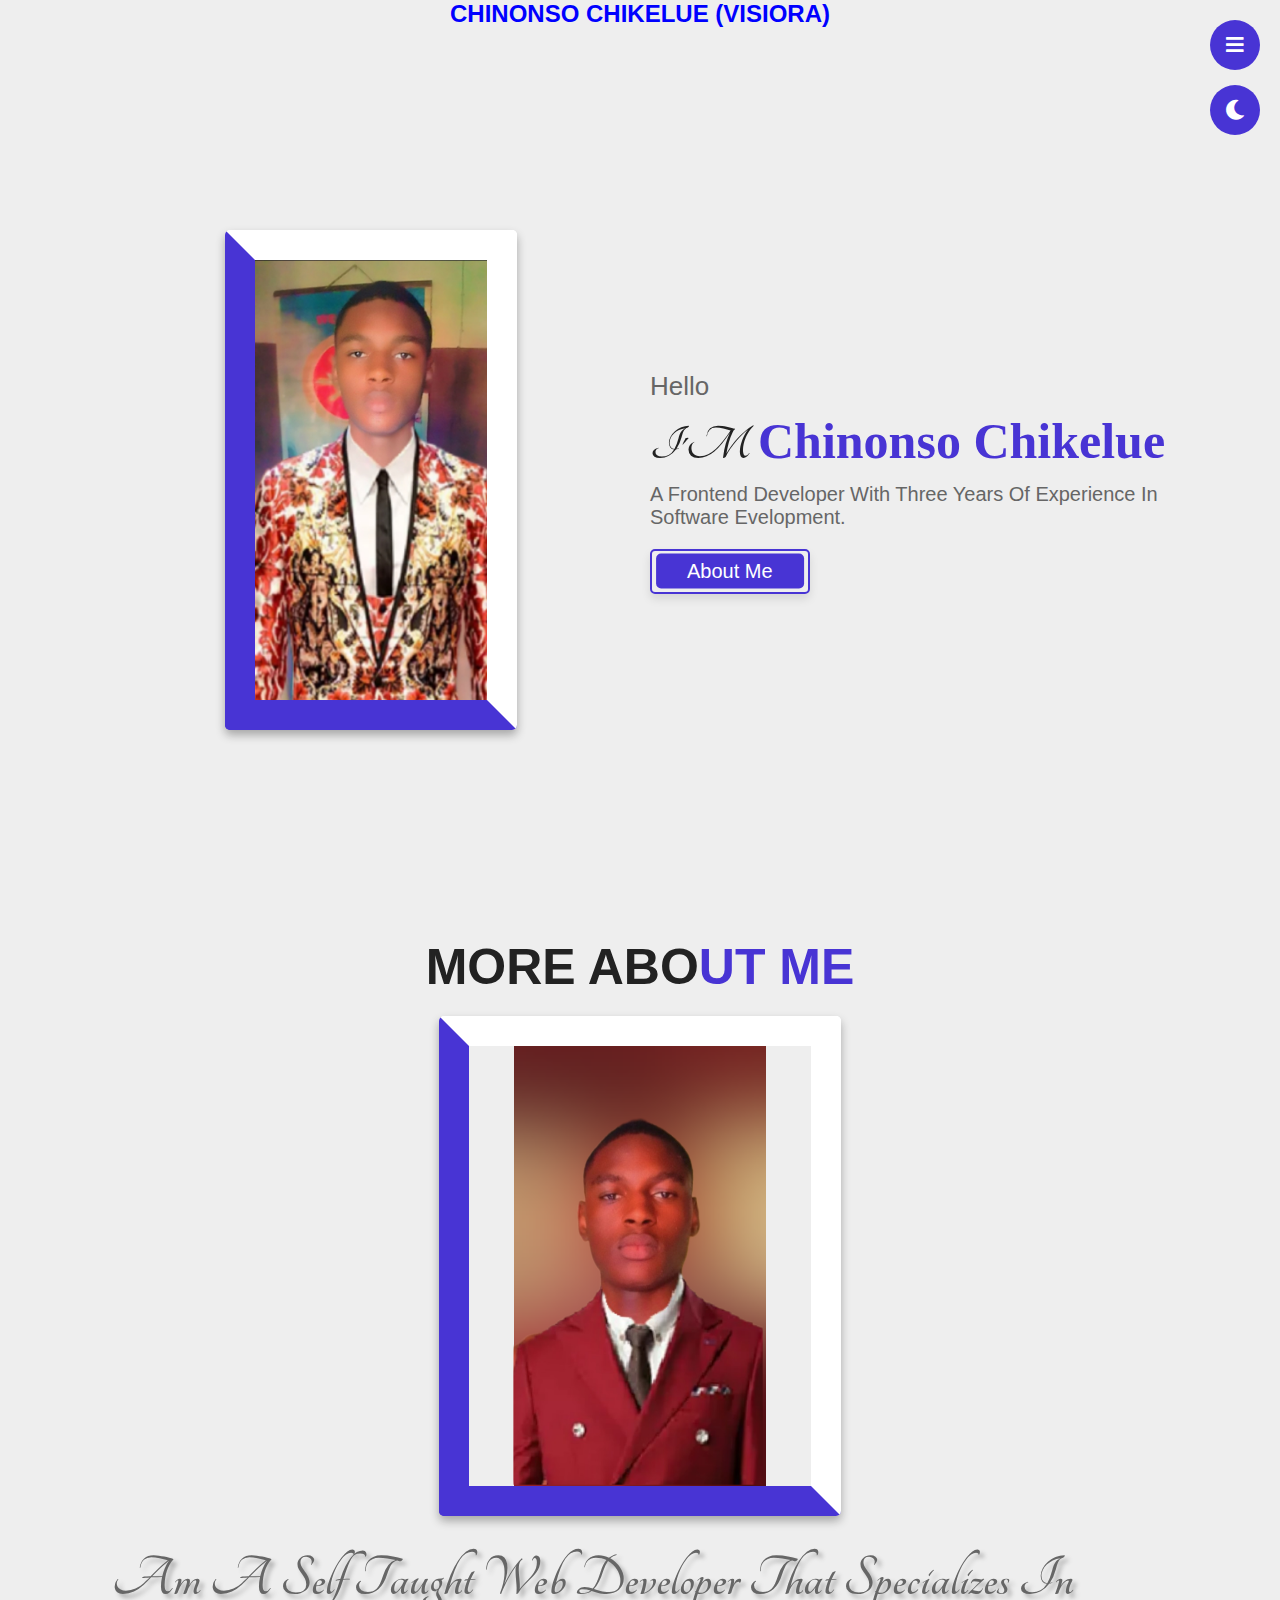
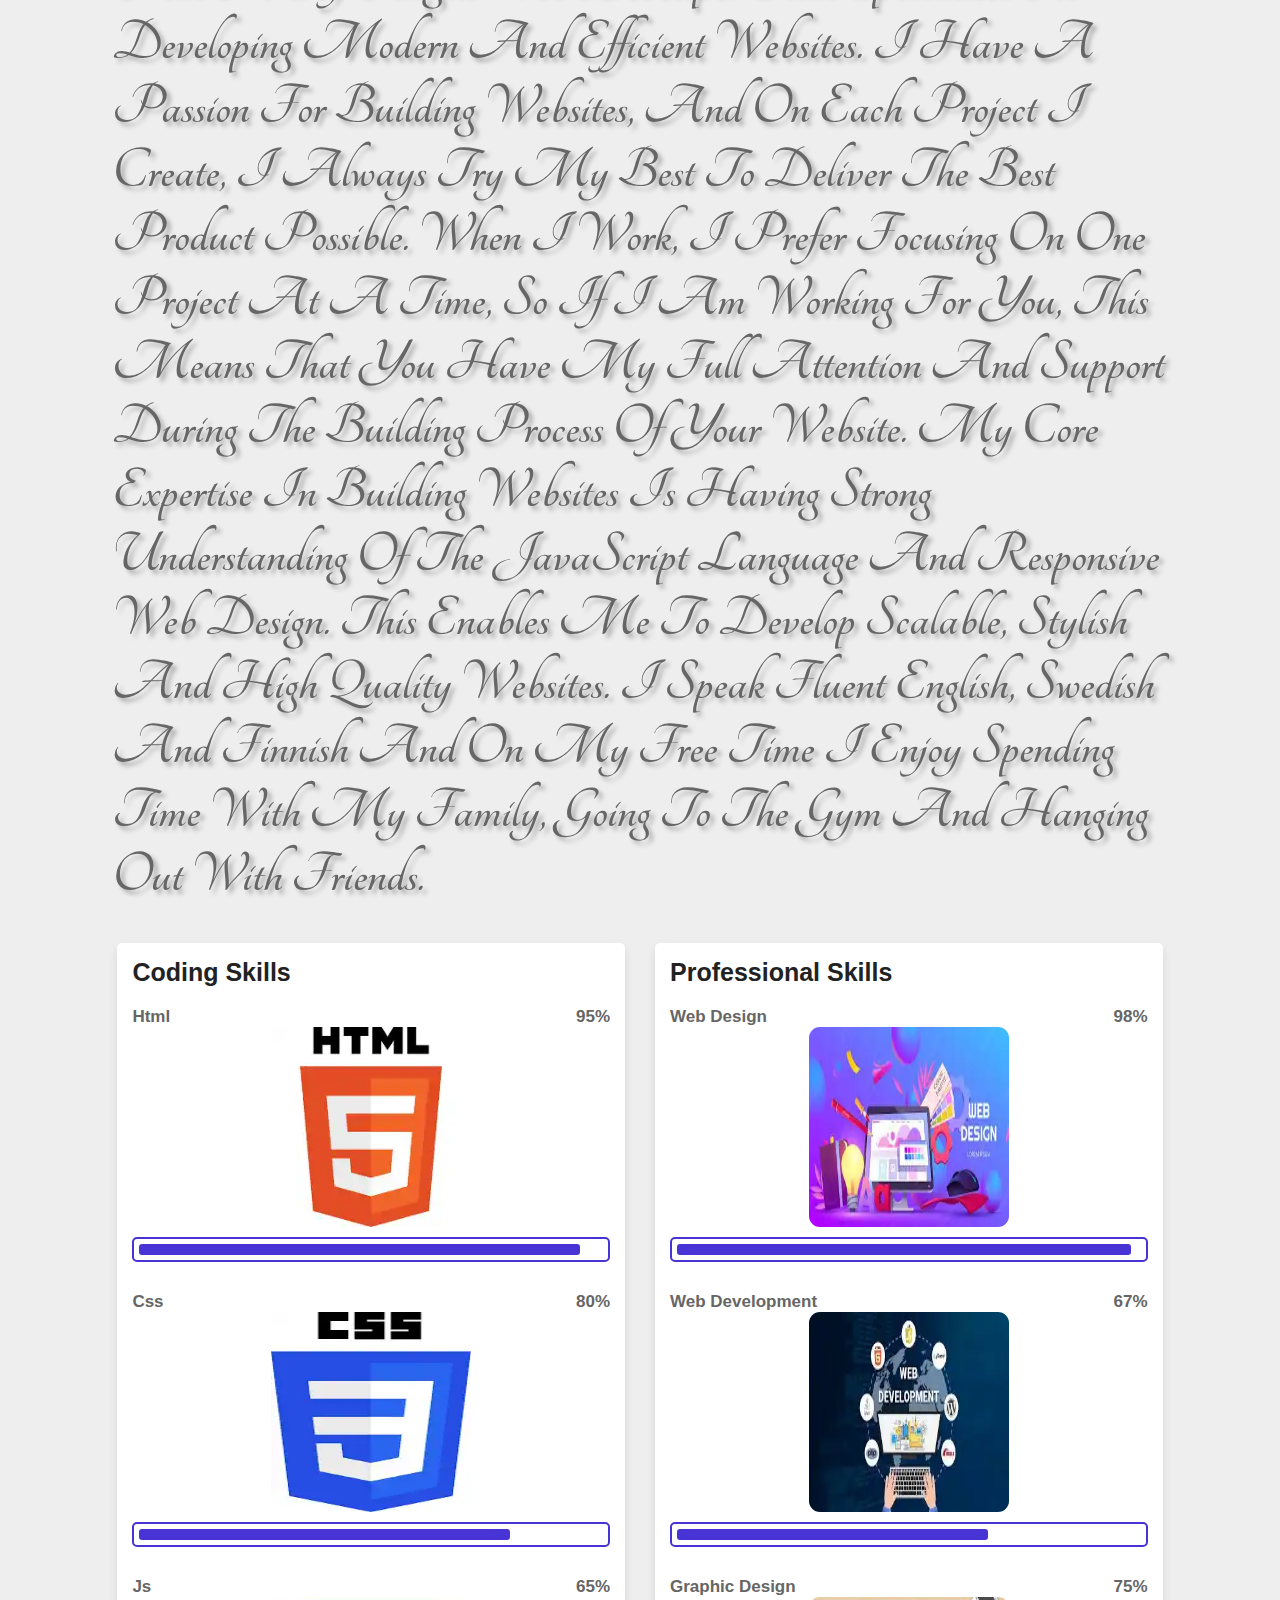
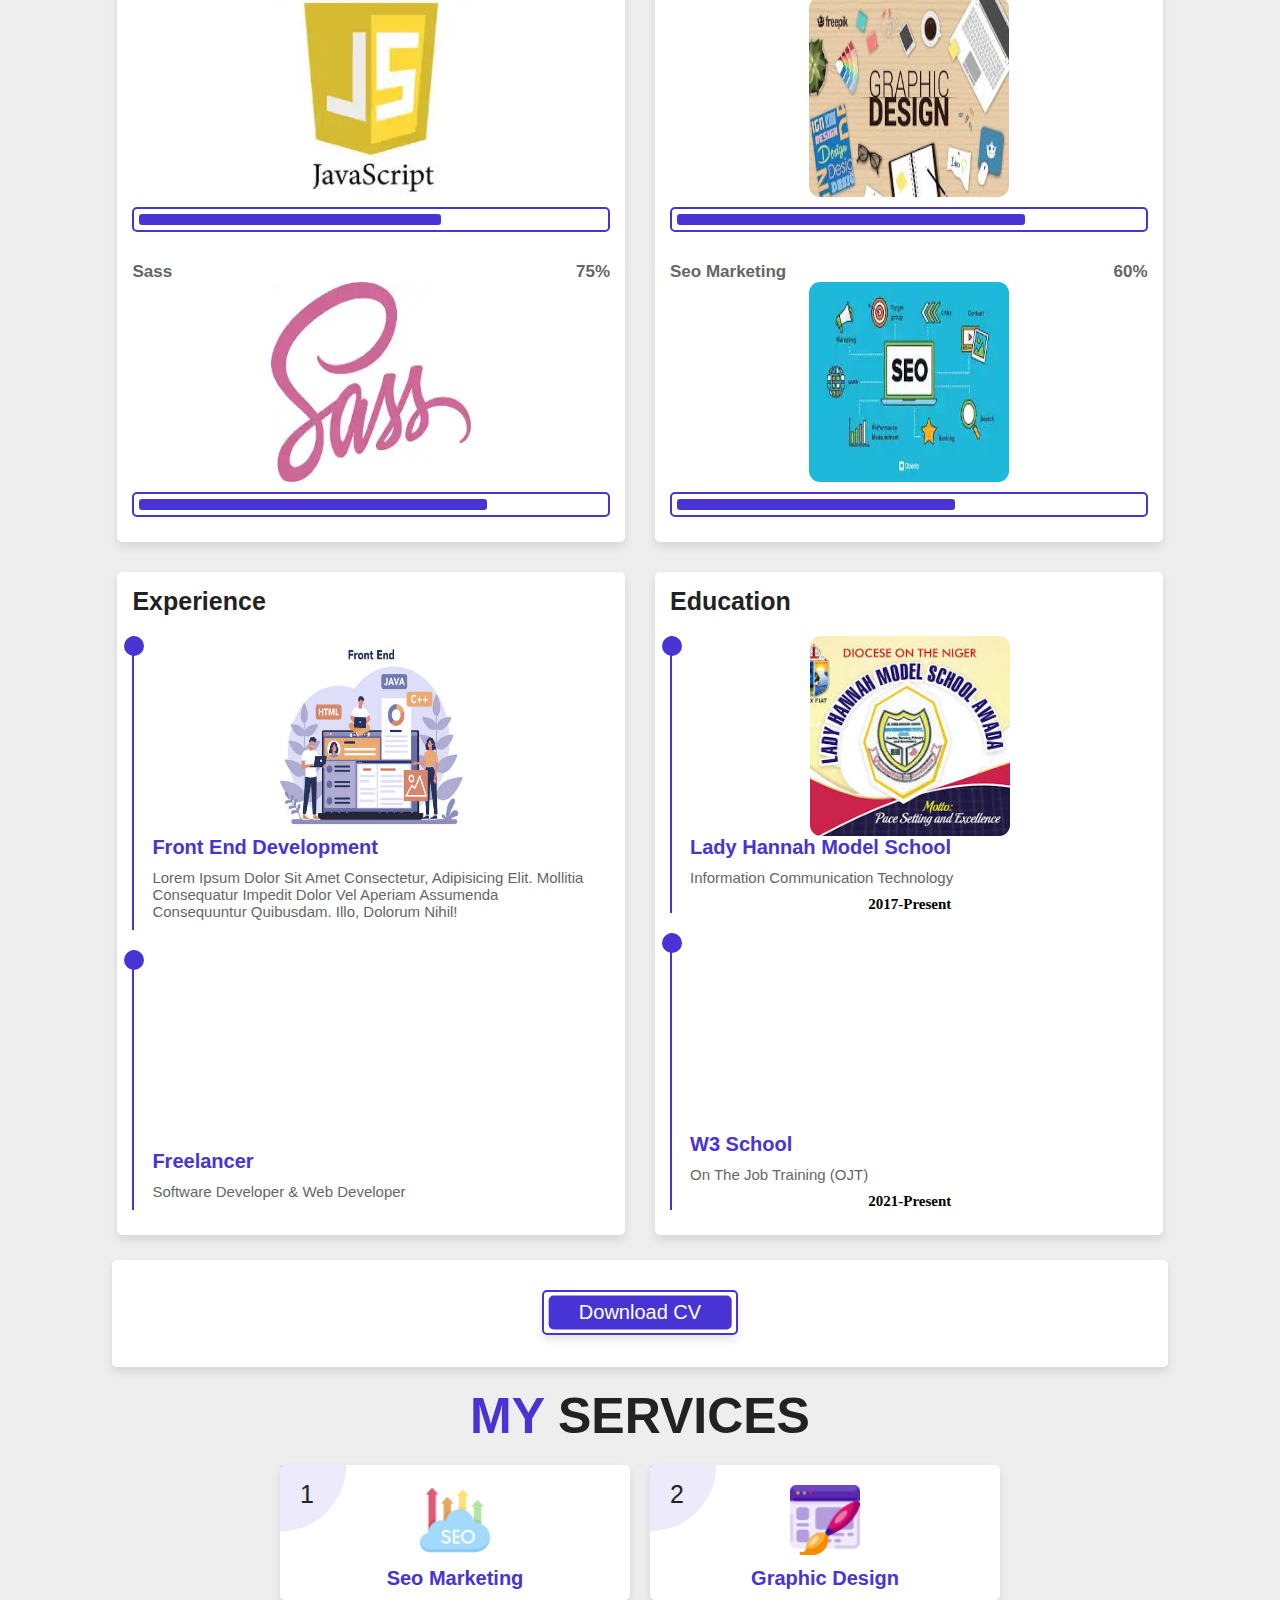
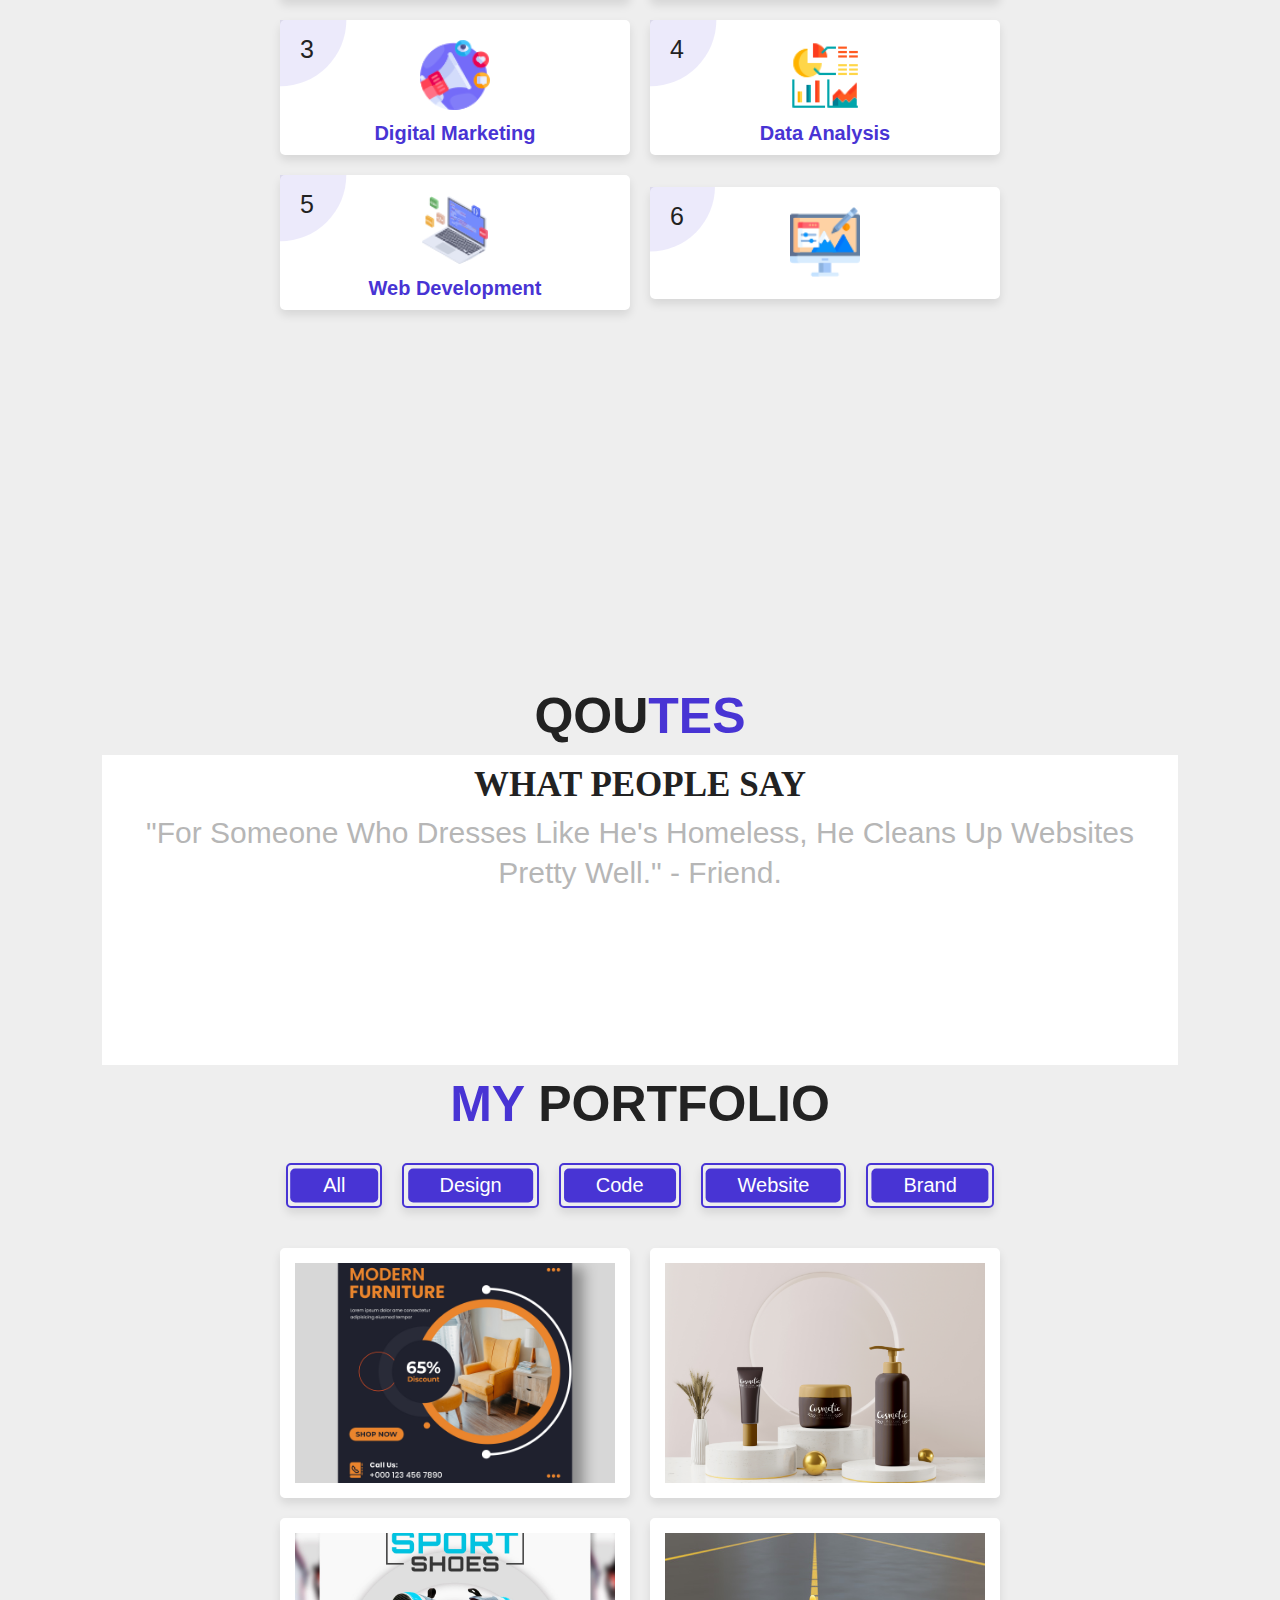
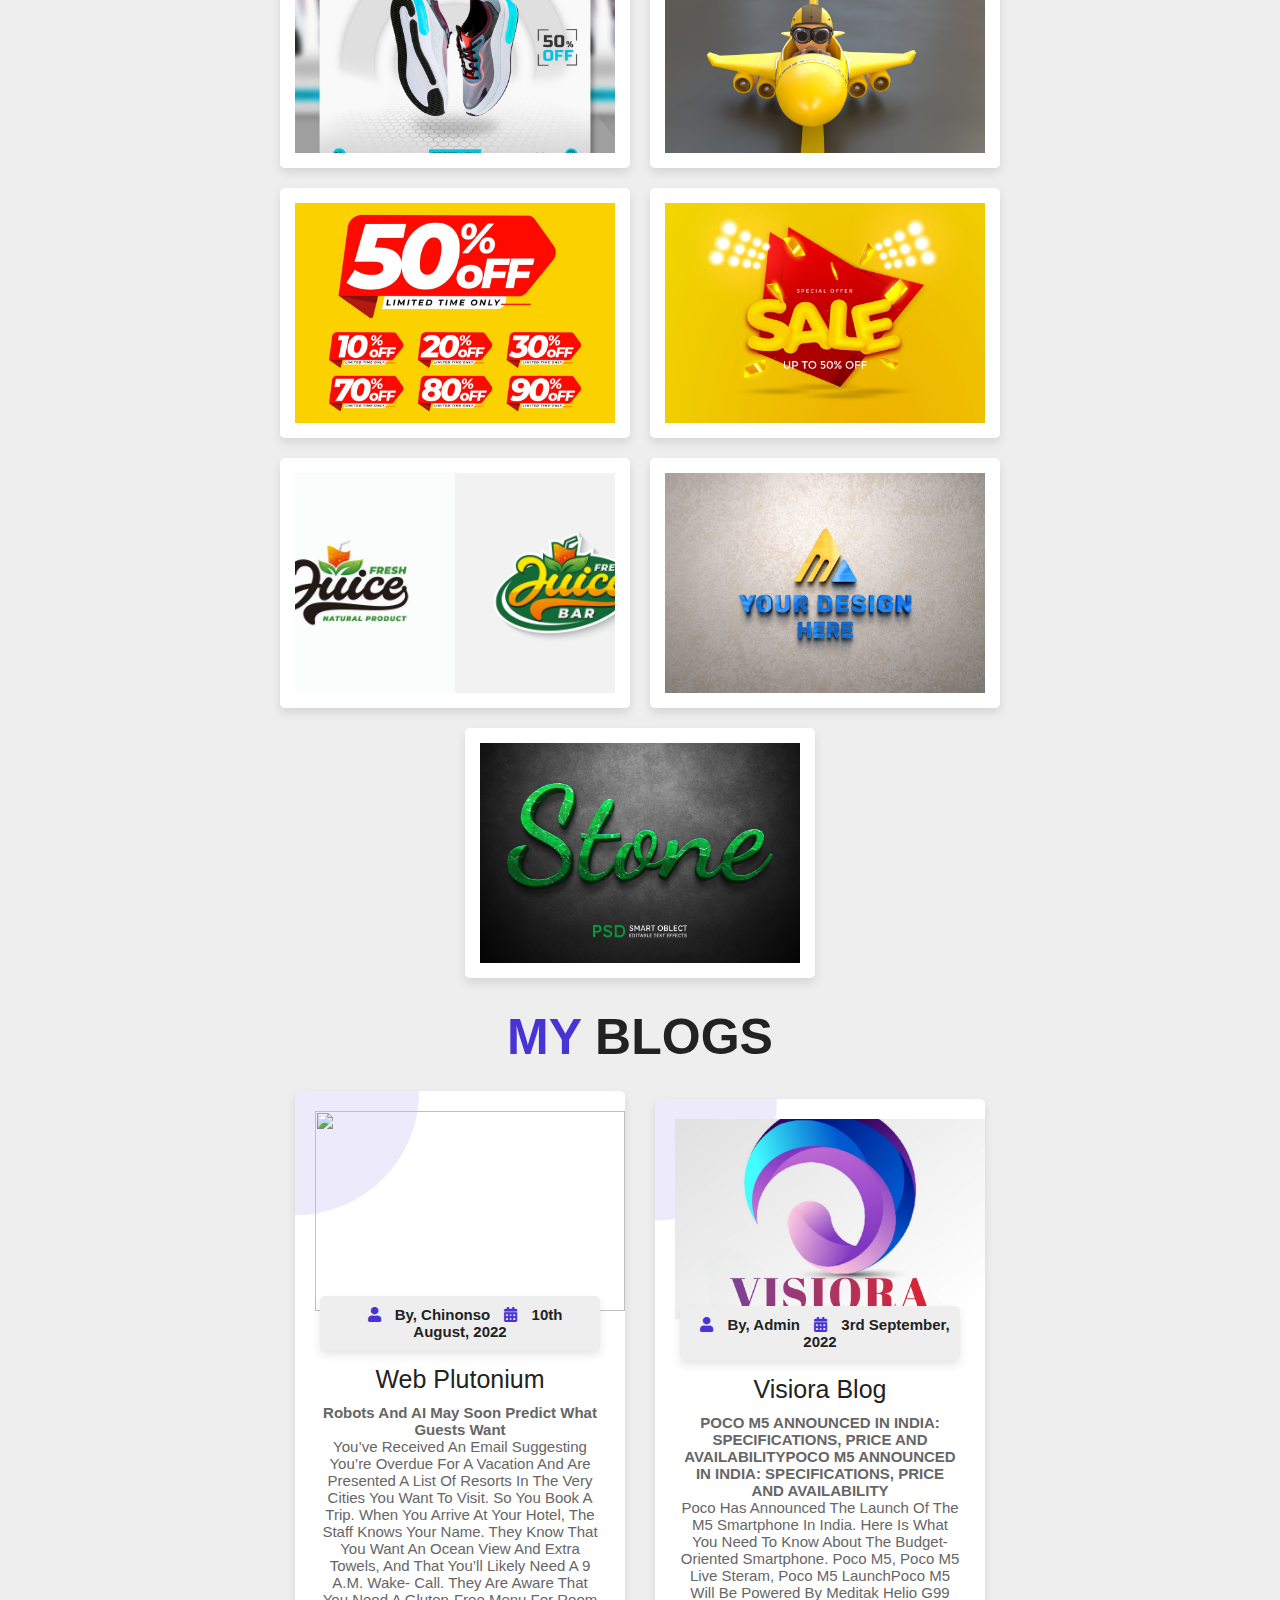
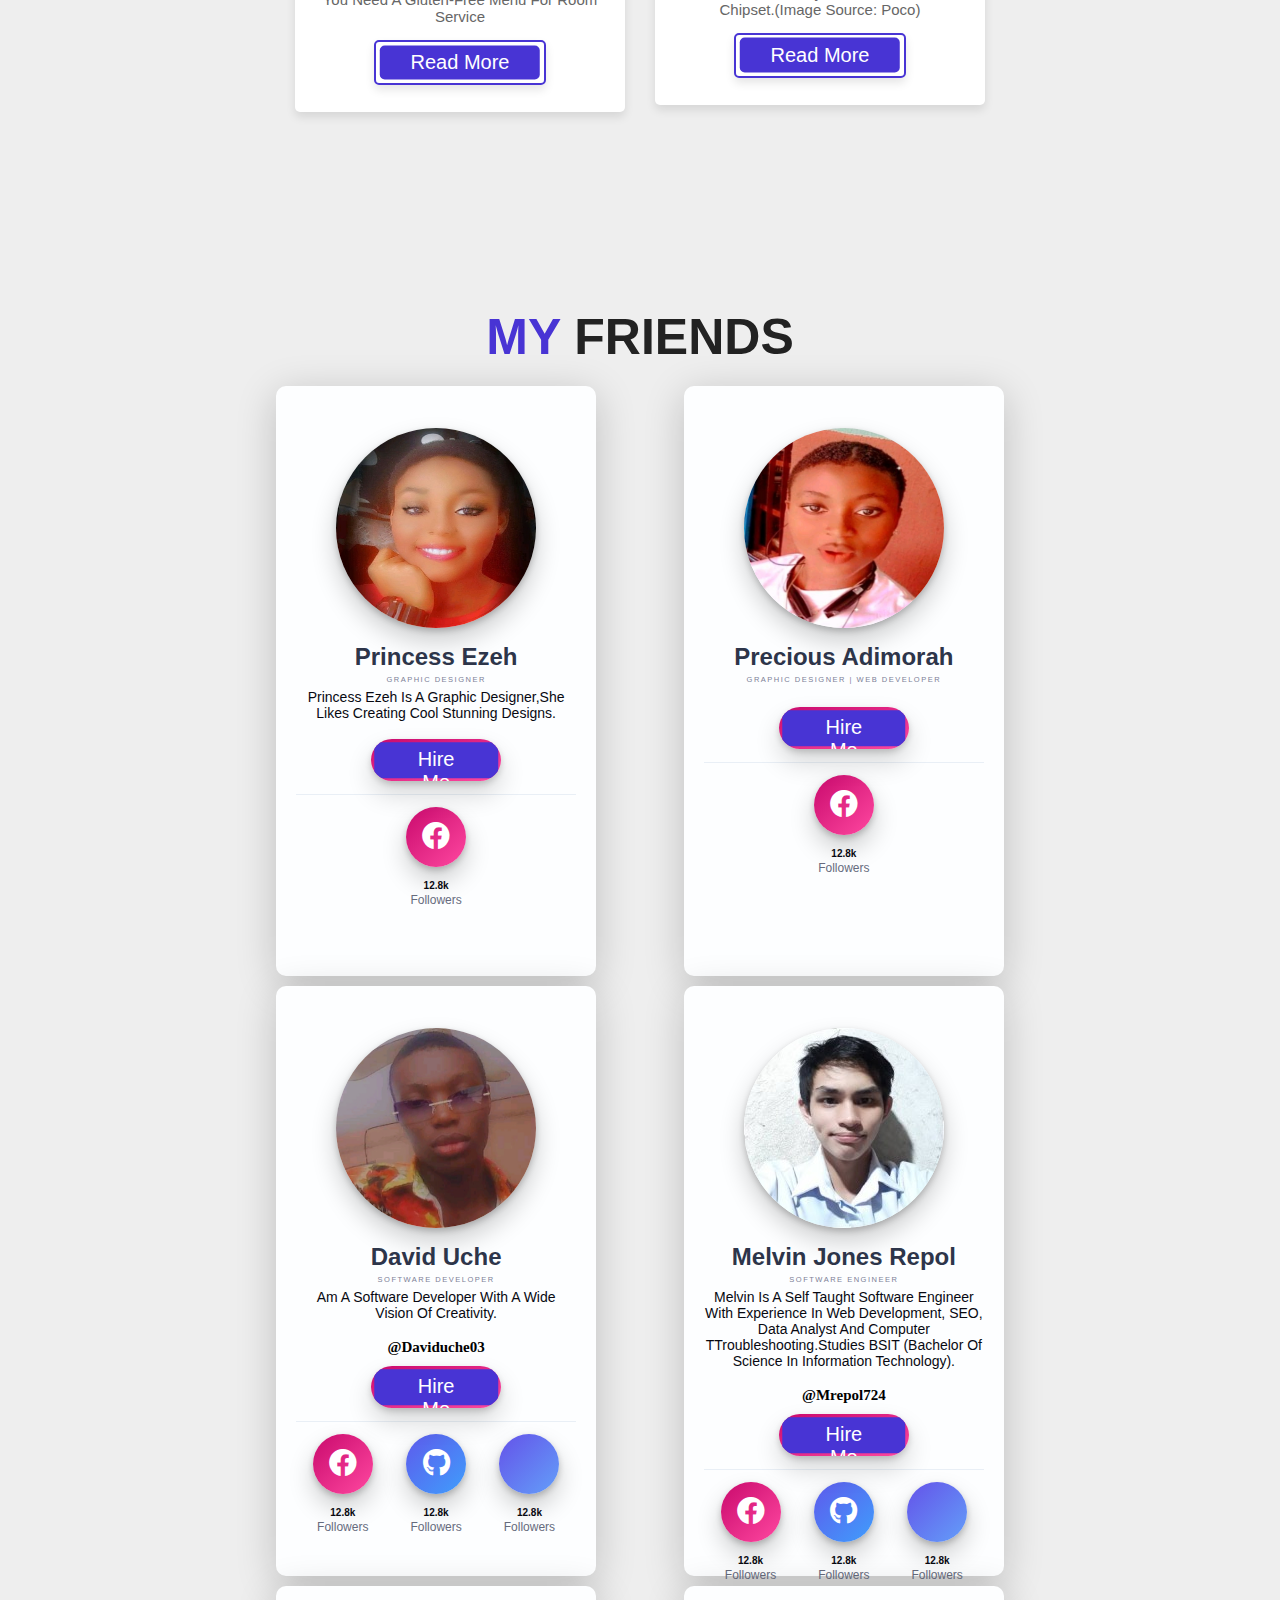
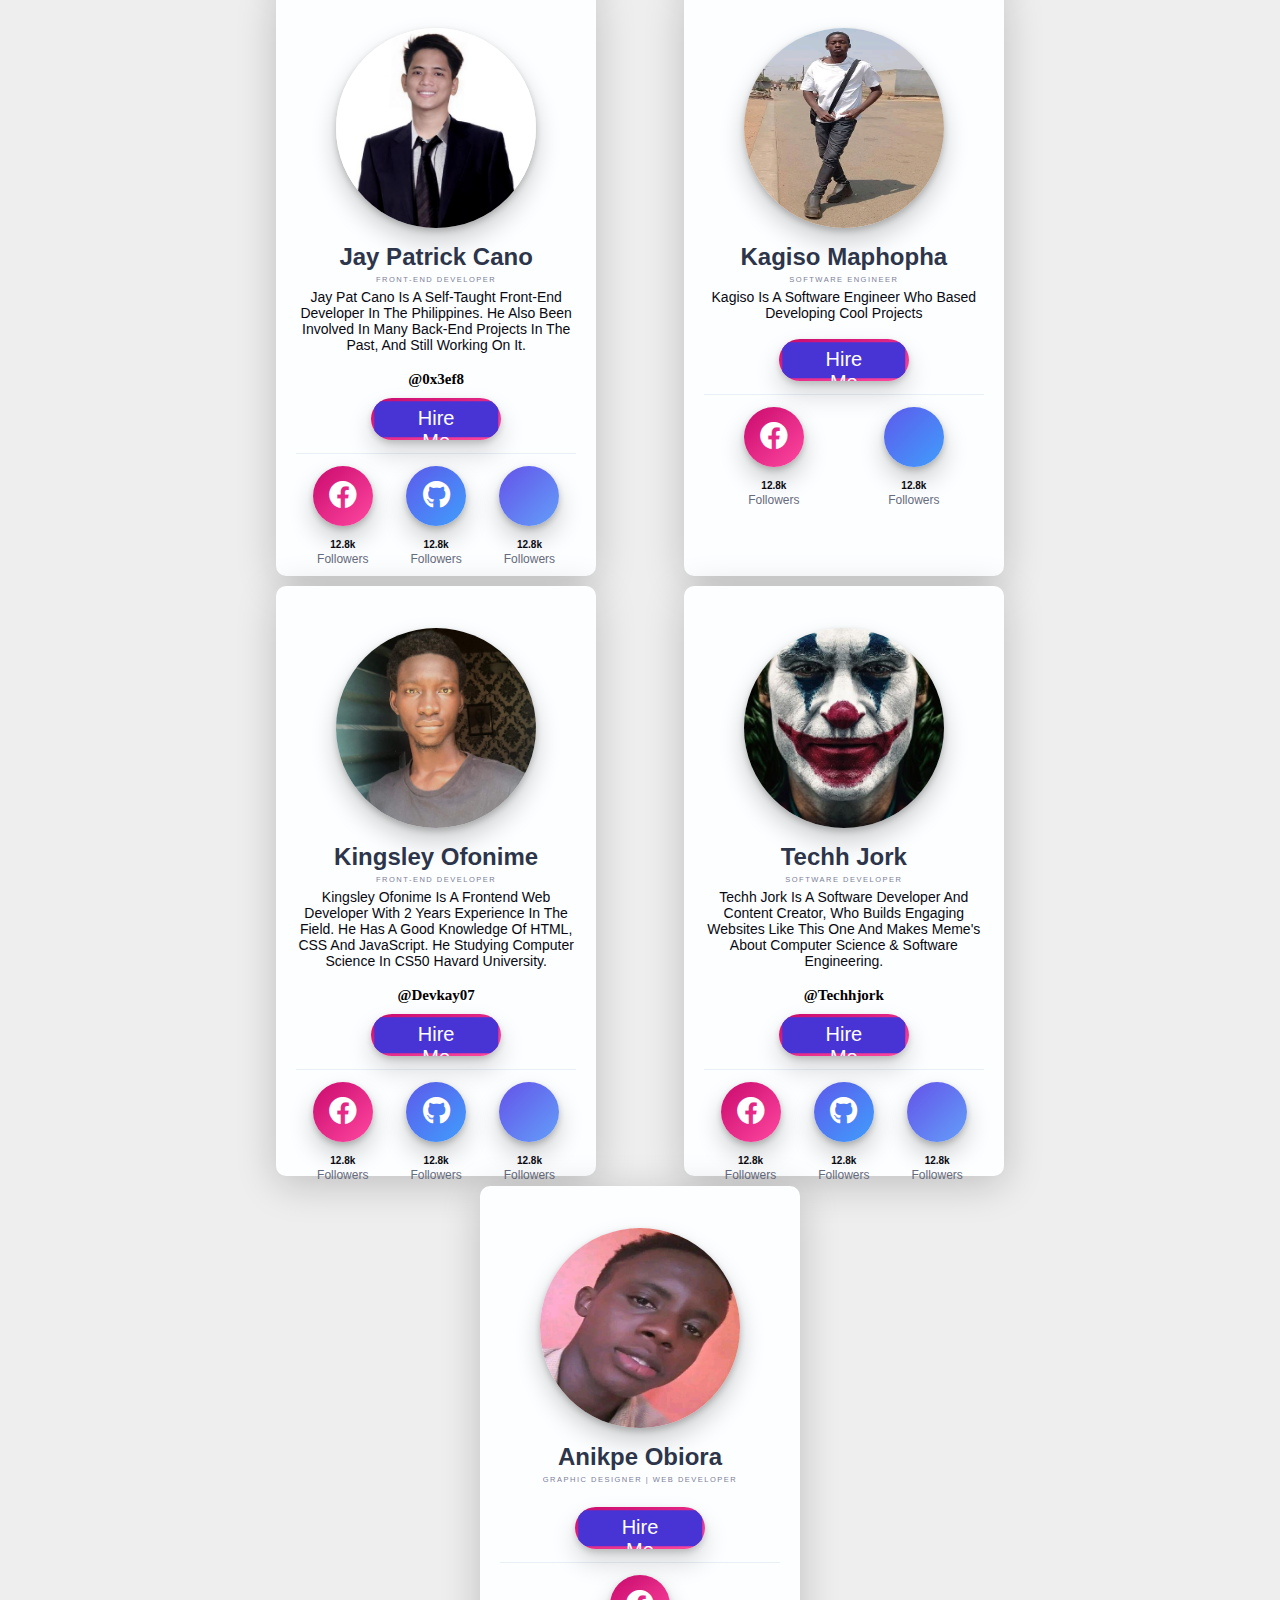
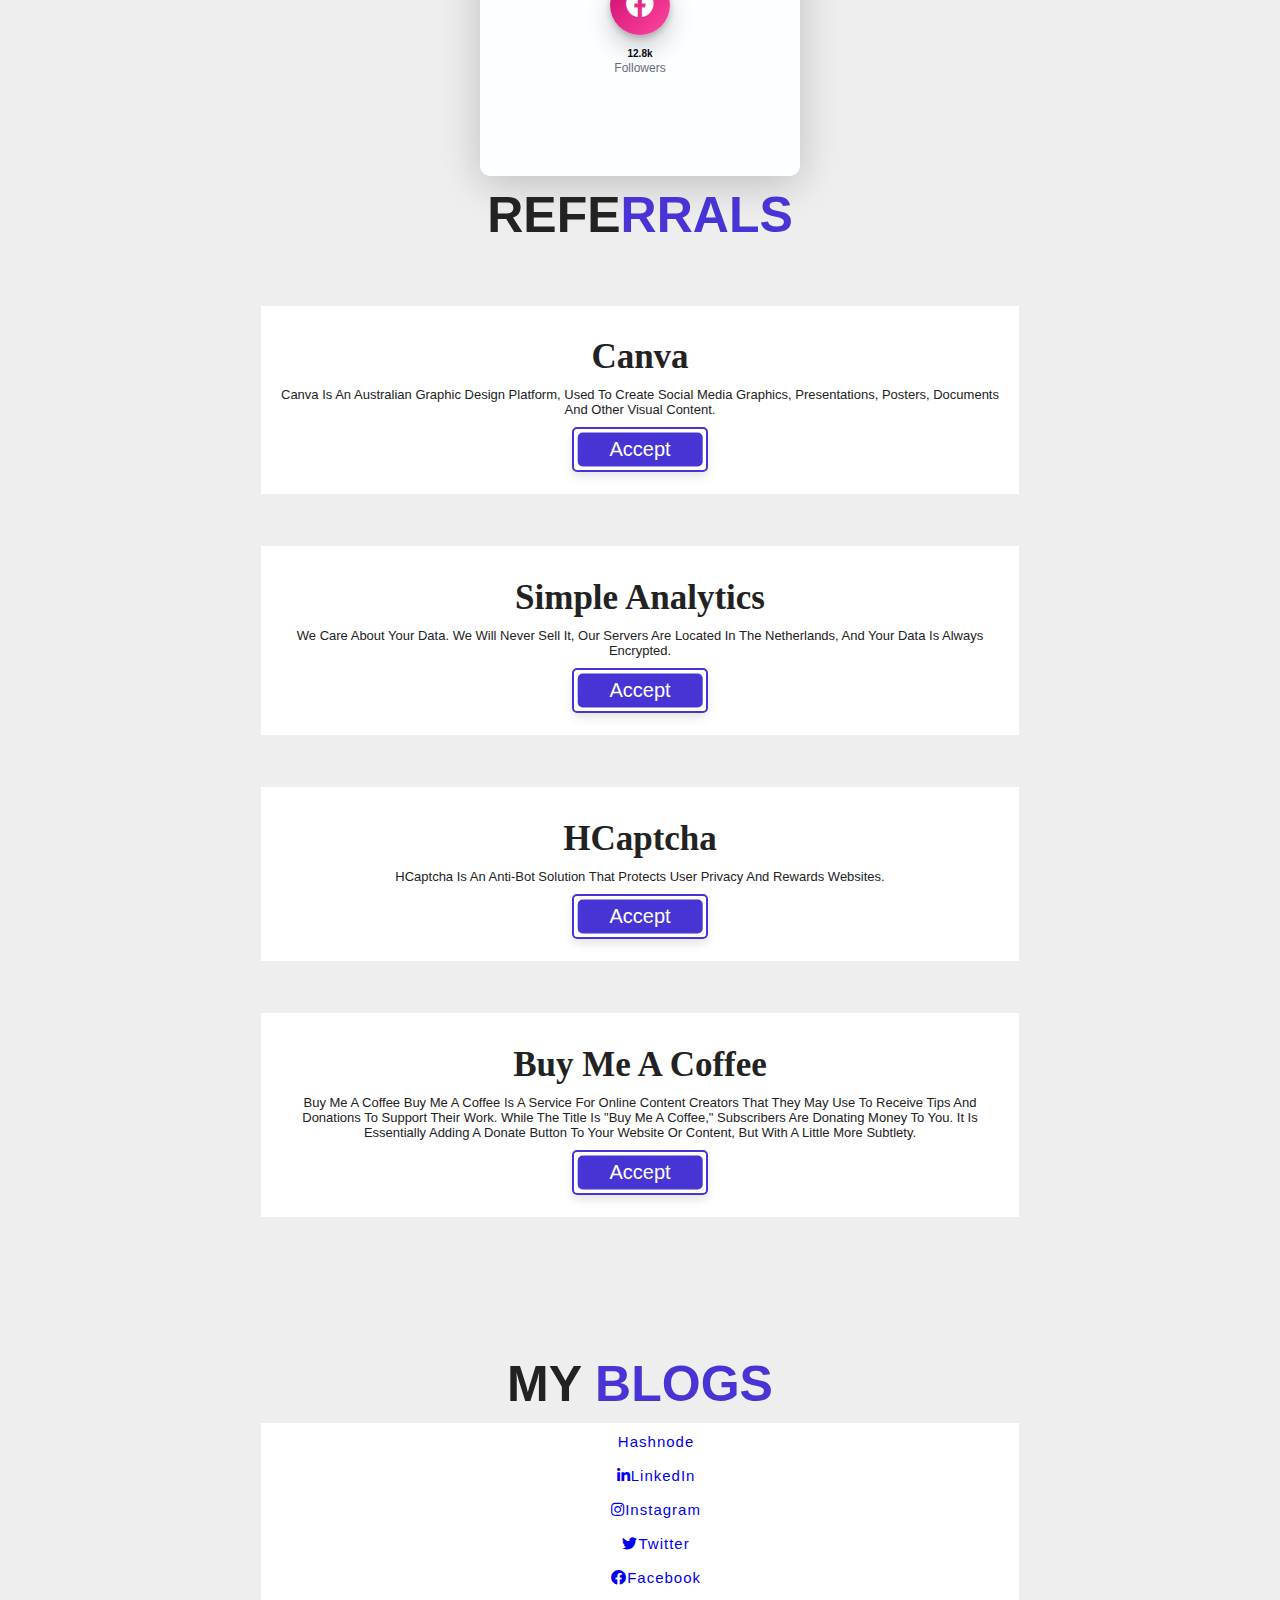
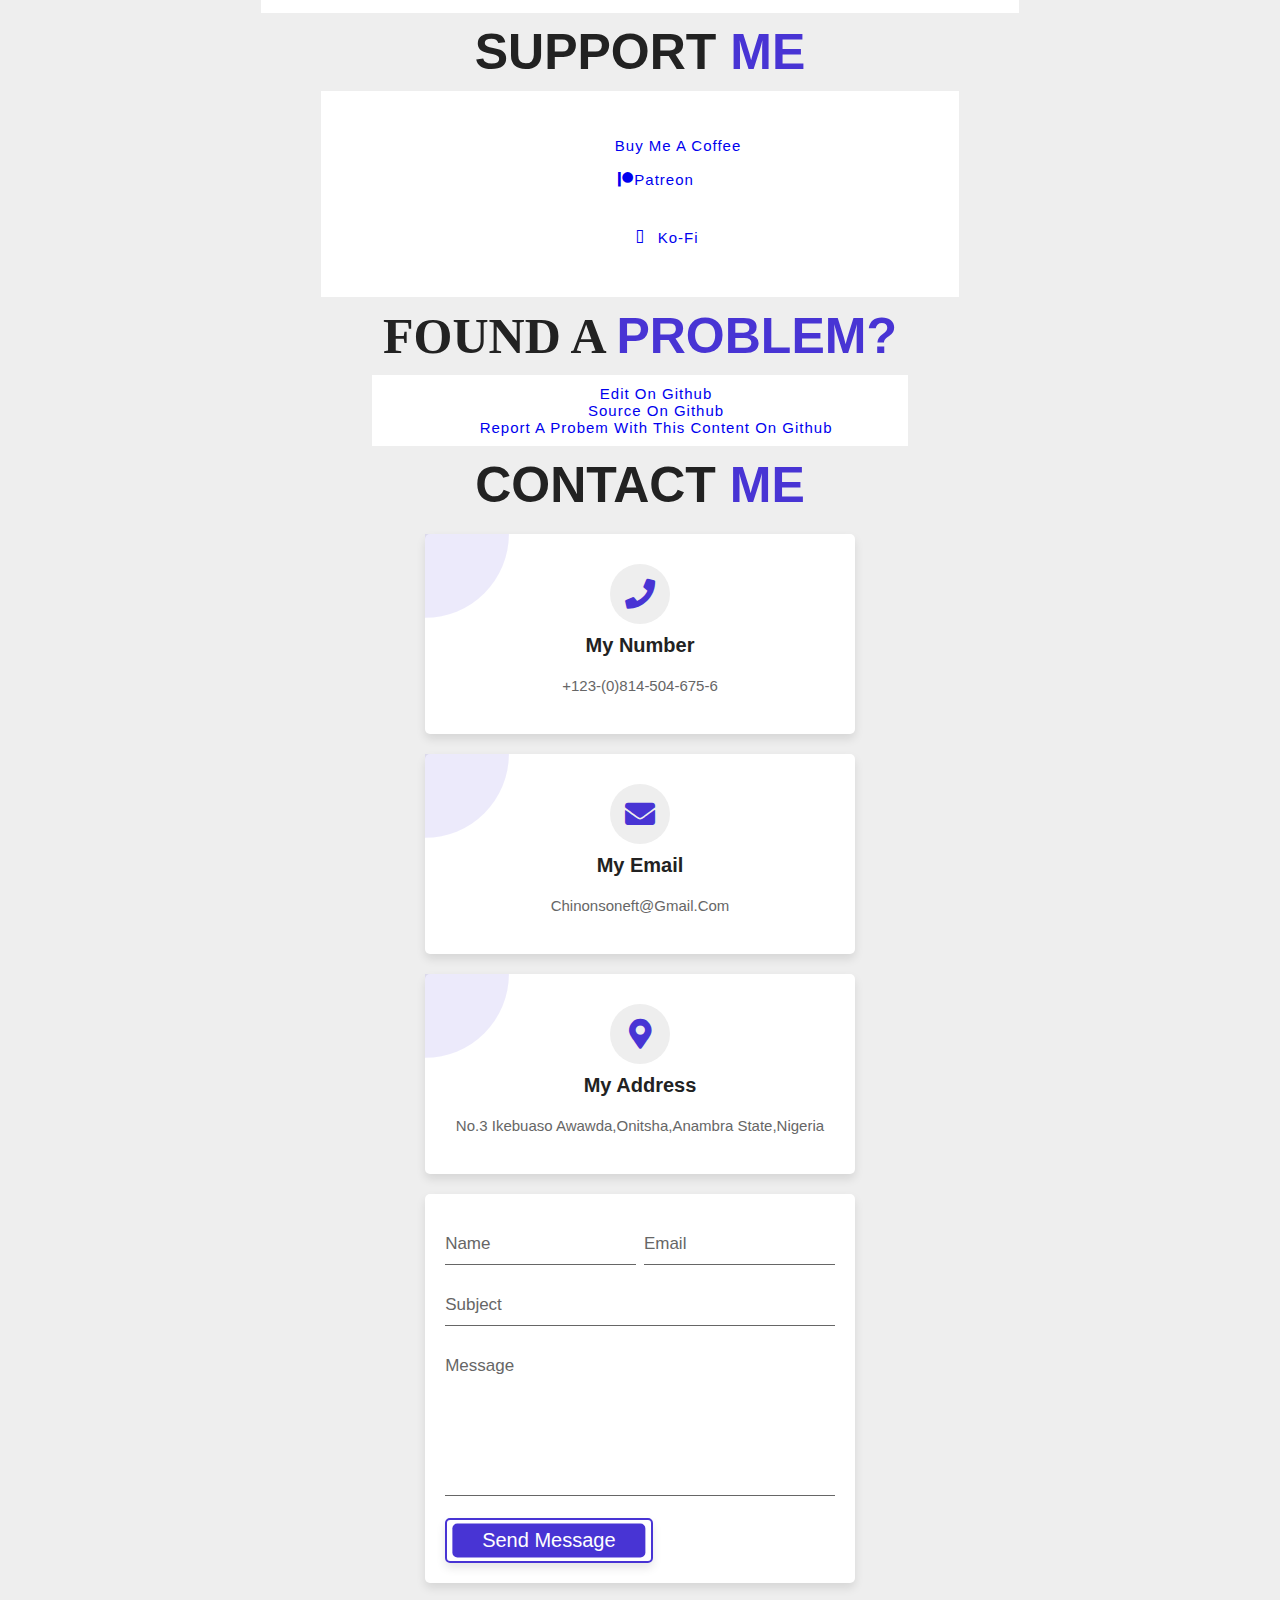
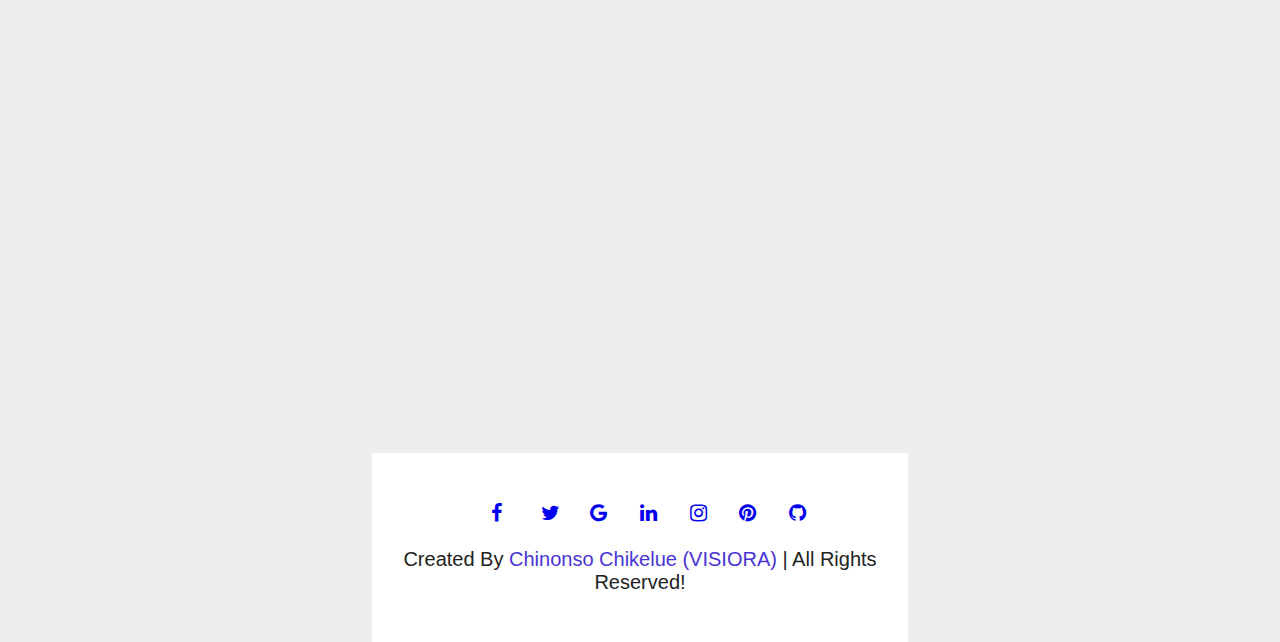
==== index.html @ 70343991 "Update index.html" ====
<!DOCTYPE html>
<html lang="en">
<head>
<meta name="google-site-verification" content="kLnzE2jEmTahtptRNmDgMeCN2xnj7hfrTkZr-gN-Vm8" />
 <link rel="icon" href="logo.jpg" type="image/x-icon">
  <meta property="og:type" content="website" />
  <meta property="og:image:alt" content="Picture of Chinonso Chikelue">
  <meta property="twitter:image:src" content="/images/main.png" />
  <meta property="twitter:title"
    content="Chinonso Chikelue" />
  <meta property="twitter:description"
    content="Welcome to my site this show case about my projects and myself. I'm a self taught programmer and I have been in the field of programming about 3 years." />
  <meta property="og:title"
    content="Chinonso Chikelue">
  <meta property="og:url" content="https://chinonso-chikelue756.github.io">
  <link rel="canonical" href="https://chinonso-chikelue756.github.io/">
  <meta content="origin" name="referrer">
  <meta name="robots" content="max-snippet:-1,max-image-preview:large,max-video-preview:-1">
  <meta property="og:site_name"
    content="Chinonso Chikelue">
  <meta property="og:description"
    content="Welcome to my site this show case about my projects and myself. I'm a self taught programmer I have been in the field of programming about 3 years.">
  <meta property="og:image" content="/images/main.png">
  <meta name="theme-color" content="#ffffff">
  <meta name="keywords" content="chinonso chikelue,prince alexander,scorpion dagger, software engineer, android dev,web dev.">
  <meta name="description"
    content="Welcome to my site this show case about my projects and myself. I'm a self taught programmer and I have been in the field of programming about 3 years.">
  <meta name="author" content="Chinonso Chikelue">

  <meta name="twitter:site" content="@ChikelueChinon1" />
  <meta name="twitter:domain" content="chinonso-chikelue756.github.io" />
  <meta name="twitter:card" content="summary_large_image">
  <link rel="manifest" href="/site.webmanifest">
 <script type="application/ld+json">
      {
      "@context": "http://www.schema.org",
      "@type": "Person",
      "@id": "https://chinonso-chikelue756.github.io/#person",
      "name": "Chinonso Chikelue",
      "nationality": "Nigeria/Biafra",
      "birthPlace" : {
        "@type": "Place",
          "address": {
            "@type": "PostalAddress",
          "addressLocality": "Abube-Agu Nando",
          "addressRegion": "Eastern",
              "addressCountry": "Nigeria/Biafra"
        }
      },
      "gender": "Male",
      "Description": "Programmer",
      "jobTitle": "Software Engineer",
      "url": "https://chinonso-chikelue756.github.io",
      "image": "https://chinonso-chikelue756.github.io/chinonso-chikelue756.webp",
      "address": {
        "@type": "PostalAddress",
        "addressLocality": "Abube-Agu Nando",
        "addressRegion": "Eastern",
        "addressCountry": "Nigeria/Biafra"
      },
      "sameAs": [
        "https://twitter.com/@ChikelueChinon1",
        "https://pinterest.com/chinonsochikelue",
        "https://instagram.com/princealexander56",
        "https://www.facebook.com/Chinonso.Dev",
        "https://linkedin.com/in/chinonsochikelue",
        "https://github.com/chinonso-chikelue756",
      
        ]
      }
      </script>
  <meta name="hostname" content="chinonso-chikelue756.github.io">
  <link rel="shortcut icon" href="visiora logo.png">
  <script>(function (w, d, s, l, i) {
      w[l] = w[l] || []; w[l].push({
        'gtm.start':
          new Date().getTime(), event: 'gtm.js'
      }); var f = d.getElementsByTagName(s)[0],
        j = d.createElement(s), dl = l != 'dataLayer' ? '&l=' + l : ''; j.async = true; j.src =
          'https://www.googletagmanager.com/gtm.js?id=' + i + dl; f.parentNode.insertBefore(j, f);
    })(window, document, 'script', 'dataLayer', 'GTM-TFD9TXR');</script>
  <link rel="apple-touch-icon" href="visiora logo.png">
    <meta charset="UTF-8">
    <meta name="viewport" content="width=device-width, initial-scale=1.0">
    <title>Chinonso Chikelue</title>

    <!-- font awesome cdn link  -->
    <link rel="stylesheet" href="https://cdnjs.cloudflare.com/ajax/libs/font-awesome/5.15.3/css/all.min.css">

    <!-- custom css file link  -->
    <link rel="stylesheet" href="https://fonts.googleapis.com/css?family=Rancho&effect=3d">
    <link rel="stylesheet"
          href="https://fonts.googleapis.com/css?family=Tangerine">
    <link rel="stylesheet" href="style.css">
    <link rel="stylesheet" href="https://cdnjs.cloudflare.com/ajax/libs/font-awesome/4.7.0/css/font-awesome.min.css">
    <script src="https://kit.fontawesome.com/f4e4439d87.js" crossorigin="anonymous"></script>
  </head>
<body>
   
<!-- header section starts  -->

<header>
<div class="font-effect-3d">CHINONSO CHIKELUE (VISIORA)</div>
    <div id="menu" class="fas fa-bars"></div>

    <nav class="navbar">
        <a href="#home">home</a>
        <a href="#about">about</a>
        <a href="#services">services</a>
        <a href="#portfolio">portfolio</a>
        <a href="#blog">blog</a>
        <a href="#contact">contact</a>
    </nav>

    <div id="theme-toggler" class="fas fa-moon"></div>

</header>



<!-- home section starts  -->

<section class="home" id="home">

    <div class="image">
        <img src="images/chinonso.png" alt="Chinonso">
    </div>

    <div class="content">
        <span class="hello">hello</span>
        <h3> I'M <span>Chinonso Chikelue</span> </h3>
        <p>A Frontend Developer With Three Years Of Experience In Software Evelopment.</p>
        <a href="#more about me" class="btn">about me</a>
    </div>

</section>

<!-- home section ends -->

    <section class="about" id="about">
    <h1 class="heading"> more abo<span>ut me</span> </h1>
  

    <div class="image">
        <img src="images/chinoo.jpg" alt="Chinonso">
    </div>
    <div class="content">
    <p style="font-family: Tangerine;
        font-size: 60px;
        text-shadow: 4px 4px 4px #aaa;
        font-weight: bold;">Am A Self Taught Web Developer That Specializes In Developing Modern And Efficient Websites. I Have A Passion For Building Websites, And On Each Project I Create, I Always Try My Best To Deliver The Best Product Possible. When I Work, I Prefer Focusing On One Project At A Time, So If I Am Working For You, This Means That You Have My Full Attention And Support During The Building Process Of Your Website. My Core Expertise In Building Websites Is Having Strong Understanding Of The JavaScript Language And Responsive Web Design. This Enables Me To Develop Scalable, Stylish And High Quality Websites. I Speak Fluent English, Swedish And Finnish And On My Free Time I Enjoy Spending Time With My Family, Going To The Gym And Hanging Out With Friends.</p>
</div>
    <div class="row">

        <div class="box">
            <h3 class="title">coding skills</h3>
            <div class="progress">
                <h3> html <span>95%</span> </h3>
                          <img
            src="images/html.jpg"
            alt=""
            loading="lazy"
            class="icon icon-card"
          />
 
                <div class="bar"><span></span></div>
            </div>
            <div class="progress">
                <h3> css <span>80%</span> </h3>
                          <img
            src="images/css.jpg"
            alt=""
            loading="lazy"
            class="icon icon-card"
          />
          <div class="bar"><span></span></div>
            </div>
            <div class="progress">
                <h3> js <span>65%</span> </h3>
                    <img
            src="images/js.jpg"
            alt=""
            loading="lazy"
            class="icon icon-card"
          />
                <div class="bar"><span></span></div>
            </div>
            <div class="progress">
                <h3> sass <span>75%</span> </h3>
                    <img
            src="images/sass.jpg"
            alt=""
            loading="lazy"
            class="icon icon-card"
          />
                <div class="bar"><span></span></div>
            </div>
        </div>

        <div class="box">
            <h3 class="title">professional skills</h3>
            <div class="progress">
                <h3> web design <span>98%</span> </h3>
                    <img
            src="images/web design.jpg"
            alt=""
            loading="lazy"
            class="icon icon-card"
          />
                <div class="bar"><span></span></div>
            </div>
            <div class="progress">
                <h3> web development <span>67%</span> </h3>
                   <img
            src="images/web development.jpg"
            alt=""
            loading="lazy"
            class="icon icon-card"
          />
                <div class="bar"><span></span></div>
            </div>
            <div class="progress">
                <h3> graphic design <span>75%</span> </h3>
                    <img
            src="images/design.jpg"
            alt=""
            loading="lazy"
            class="icon icon-card"
          />
                <div class="bar"><span></span></div>
            </div>
            <div class="progress">
                <h3> seo marketing <span>60%</span> </h3>
                    <img
            src="images/seo.jpg"
            alt=""
            loading="lazy"
            class="icon icon-card"
          />
                <div class="bar"><span></span></div>
            </div>
        </div>

        <div class="box">
            <h3 class="title">experience</h3>
         
            <div class="exp-box">
                  <img
            src="images/images.jpeg"
            alt=""
            loading="lazy"
            class="icon icon-card"
          />
                <h3>front end development</h3>
                <p>Lorem ipsum dolor sit amet consectetur, adipisicing elit. Mollitia consequatur impedit dolor vel aperiam assumenda consequuntur quibusdam. Illo, dolorum nihil!</p>
            </div>
            <div class="exp-box">
                  <img
            src="images/images.png"
            alt=""
            loading="lazy"
            class="icon icon-card"
          />
                <h3>Freelancer</h3>
                <p>Software Developer & Web Developer</p>
            </div>
        </div>

        <div class="box">
            <h3 class="title">education</h3>
            <div class="exp-box">
                  <img
            src="images/images.jpg"
            alt=""
            loading="lazy"
            class="icon icon-card"
          />
                <h3>Lady Hannah Model School</h3>
                <p>Information Communication Technology
</p>
<h6>2017-Present</h6>
            </div>
            <div class="exp-box">
                  <img
            src="images/w3c.jpg"
            alt=""
            loading="lazy"
            class="icon icon-card"
          />
                <h3>W3 School</h3>
<p>On The Job Training (OJT)</p>
<h6>2021-Present</h6>
            </div>
          
        </div>

    </div>

    <div class="download">
        <a href="images/cv.png" class="btn"> download CV </a>
    </div>

</section>

<!-- service section starts  -->

<section class="services" id="services">

    <h1 class="heading"> <span>my</span> services </h1>

    <div class="box-container">

        <div class="box">
            <span class="number">1</span>
            <img src="images/s1.png" alt="">
            <h3>seo marketing</h3>
          </div>

        <div class="box">
            <span class="number">2</span>
            <img src="images/s2.png" alt="">
            <h3>graphic design</h3>
        </div>

        <div class="box">
            <span class="number">3</span>
            <img src="images/s3.png" alt="">
            <h3>digital marketing</h3>
        </div>

        <div class="box">
            <span class="number">4</span>
            <img src="images/s4.png" alt="">
            <h3>data analysis</h3>
        </div>

        <div class="box">
            <span class="number">5</span>
            <img src="images/s5.png" alt="">
            <h3>web development</h3>
        </div>

        <div class="box">
            <span class="number">6</span>
            <img src="images/s6.png" alt="">
           </div>

    </div>

</section>

<section class="services" id="quotes">

    <h1 class="heading"> Qou<span>tes</span></h1>
         <div class="content" id="projects">
        <div class="projects-container">
          <div class="project-container container-card">
           <div class="project-details">
              <h2>WHAT PEOPLE SAY</h2>
            </div>
            <div class="text">
              <p></p>
              <div class="quotes">
                "For someone who dresses like he's homeless, he cleans up websites pretty well." - Friend.
              </div>
              <div class="quotes">
                "He should never have quit law." - Asian Mother.
              </div>
              <div class="quotes">
                "He's okay. I guess." - Classmate.
              </div>
              <div class="quotes">
                "Who's Chinonso?" - Boss.
              </div>
                            <div class="quotes">
                "You're a multipurpose - Grand mom.
              </div>
            </div>
     </div>
   </div>
</div>
<!-- service section ends -->

<!-- portfolio section starts  -->

<section class="portfolio" id="portfolio">

    <h1 class="heading"> <span>my</span> portfolio </h1>

    <div class="button-container">
        <div class="btn" data-filter="all">all</div>
        <div class="btn" data-filter="design">design</div>
        <div class="btn" data-filter="code">code</div>
        <div class="btn" data-filter="website">website</div>
        <div class="btn" data-filter="brand">brand</div>
    </div>

    <div class="image-container">

        <div class="box design">
            <img src="images/img1.jpg" alt="">
            <div class="info">
                <h3>PROJECT TITLE</h3>
            </div>
        </div>

        <div class="box design">
            <img src="images/img2.jpg" alt="">
            <div class="info">
                <h3>PROJECT TITLE</h3>
            </div>
        </div>

        <div class="box design">
            <img src="images/img3.jpg" alt="">
            <div class="info">
                <h3>PROJECT TITLE</h3>
            </div>
        </div>

        <div class="box code">
            <img src="images/img4.jpg" alt="">
            <div class="info">
                <h3>PROJECT TITLE</h3>
            </div>
        </div>

        <div class="box code">
            <img src="images/img5.jpg" alt="">
            <div class="info">
                <h3>PROJECT TITLE</h3>
            </div>
        </div>

        <div class="box website">
            <img src="images/img6.jpg" alt="">
            <div class="info">
                <h3>PROJECT TITLE</h3>
            </div>
        </div>

        <div class="box brand">
            <img src="images/img7.jpg" alt="">
            <div class="info">
                <h3>PROJECT TITLE</h3>
            </div>
        </div>

        <div class="box brand">
            <img src="images/img8.jpg" alt="">
            <div class="info">
                <h3>PROJECT TITLE</h3>
            </div>
        </div>

        <div class="box brand">
            <img src="images/img9.jpg" alt="">
            <div class="info">
                <h3>PROJECT TITLE</h3>
            </div>
        </div>

    </div>

</section>

<!-- portfolio section ends -->

<!-- blog section start  -->

<section class="blog" id="blog">

    <h1 class="heading"> <span>my</span> blogs </h1>

    <div class="box-container">

        <div class="box">
            <img src="images/j.gif" alt="">
            <div class="content">
                <h3 class="info"> <i class="fas fa-user"></i> by, Chinonso <i class="fas fa-calendar"></i> 10th August, 2022 </h3>
                <a href="#" class="title"> Web Plutonium</a>
                <p><strong>Robots And AI May Soon Predict What Guests Want</strong><br> You’ve Received An Email Suggesting You’re Overdue For A Vacation And Are Presented A List Of Resorts In The Very Cities You Want To Visit. So You Book A Trip. When You Arrive At Your Hotel, The Staff Knows Your Name. They Know That You Want An Ocean View And Extra Towels, And That You’ll Likely Need A 9 A.M. Wake- Call. They Are Aware That You Need A Gluten-Free Menu For Room Service</p>
                <a href="#" class="btn">read more</a>
            </div>
        </div>
                <div class="box">
            <img src="images/visiora.png" alt="">
            <div class="content">
                <h3 class="info"> <i class="fas fa-user"></i> by, admin <i class="fas fa-calendar"></i> 3rd September, 2022 </h3>
                <a href="#" class="title">Visiora Blog</a>
                <p><strong>POCO M5 ANNOUNCED IN INDIA: SPECIFICATIONS, PRICE AND AVAILABILITYPOCO M5 ANNOUNCED IN INDIA: SPECIFICATIONS, PRICE AND AVAILABILITY</strong><br> Poco Has Announced The Launch Of The M5 Smartphone In India. Here Is What You Need To Know About The Budget-Oriented Smartphone. Poco M5, Poco M5 Live Steram, Poco M5 LaunchPoco M5 Will Be Powered By Meditak Helio G99 Chipset.(Image Source: Poco)</p>
                <a href="#" class="btn">read more</a>
            </div>
        </div>

        


</section>

<section class="services" id="friends">

    <h1 class="heading"> <span>my</span> friends </h1>
    <div class="main">
    <div class="wrapper">
	<div class="profile">
		<img src="images/chioma.jpg" class="thumbnail">
		<h3 class="name">Princess Ezeh</h3>
		<p class="title">GRAPHIC DESIGNER</p>
		<p class="description">Princess Ezeh Is A Graphic Designer,She Likes Creating Cool Stunning Designs.</p>
		<a href="https://www.facebook.com/chioma.zeal.7"><button type="button" class="btn">Hire Me</button></a>
	</div>
	
	<div class="social-icons">
		<div class="icon">
			<a rel="follow" href="https://www.facebook.com/chioma.zeal.7"><i class="fab fa-facebook"></i></a>
			<h4>12.8k</h4>
			<p>Followers</p>
	
	</div>
	</div>
</div>

    <div class="wrapper">
	<div class="profile">
		<img src="images/ko.jpg" class="thumbnail">
		<h3 class="name">Precious Adimorah</h3>
		<p class="title">GRAPHIC DESIGNER | WEB DEVELOPER</p>
		<p class="description"></p>
		<a href="https://www.facebook.com/profile.php?id=100071603723120"><button type="button" class="btn">Hire Me</button></a>
	</div>
	
	<div class="social-icons">
		<div class="icon">
			<a href="https://www.facebook.com/profile.php?id=100071603723120"><i class="fab fa-facebook"></i></a>
			<h4>12.8k</h4>
			<p>Followers</p>
		</div>
	</div>
</div>


    <div class="wrapper">
	<div class="profile">
		<img src="images/so.jpg" class="thumbnail">
		<h3 class="name">David Uche</h3>
		<p class="title">SOFTWARE DEVELOPER</p>
		<p class="description">Am A Software Developer With A Wide Vision Of Creativity.</p>
<h6>
@Daviduche03</h6>
		<a href="https://github.com/Daviduche03"><button type="button" class="btn">Hire Me</button></a>
	</div>
	
	<div class="social-icons">
		<div class="icon">
			<a href="https://www.facebook.com/daviduche03"><i class="fab fa-facebook"></i></a>
			<h4>12.8k</h4>
			<p>Followers</p>
		</div>
		
		<div class="icon">
			<a href="https://github.com/Daviduche03"><i class="fab fa-github"></i></a>
			<h4>12.8k</h4>
			<p>Followers</p>
		</div>
		
		<div class="icon">
			<a href="https://daviduche03.github.io/"><i class="fa-solid fa-globe"></i></a>
			<h4>12.8k</h4>
			<p>Followers</p>
		</div>
	</div>
</div>

    <div class="wrapper">
	<div class="profile">
		<img src="images/melvin.jpg" class="thumbnail">
		<h3 class="name">Melvin Jones Repol</h3>
		<p class="title">SOFTWARE ENGINEER</p>
		<p class="description">Melvin Is A Self Taught Software Engineer With Experience In Web Development, SEO, Data Analyst And Computer TTroubleshooting.Studies BSIT (Bachelor Of Science In Information Technology).</p>
		<h6>@Mrepol724</h6>
		<a href="https://github.com/mrepol742"><button type="button" class="btn">Hire Me</button></a>
	</div>
	
	<div class="social-icons">
		<div class="icon">
			<a href="https://facebook.com/melvinjonesrepol"><i class="fab fa-facebook"></i></a>
			<h4>12.8k</h4>
			<p>Followers</p>
		</div>
		
		<div class="icon">
			<a href="https://github.com/mrepol742"><i class="fab fa-github"></i></a>
			<h4>12.8k</h4>
			<p>Followers</p>
		</div>
		
		<div class="icon">
			<a href="https://mrepol742.github.io/"><i class="fa-solid fa-globe"></i></a>
			<h4>12.8k</h4>
			<p>Followers</p>
		</div>
	</div>
</div>


    <div class="wrapper">
	<div class="profile">
		<img src="images/pat.jpg" class="thumbnail">
		<h3 class="name">Jay Patrick Cano</h3>
		<p class="title">FRONT-END DEVELOPER</p>
		<p class="description">Jay Pat Cano Is A Self-Taught Front-End Developer In The Philippines. He Also Been Involved In Many Back-End Projects In The Past, And Still Working On It.</p>
		<h6>@0x3ef8</h6>
		<a href="https://www.facebook.com/0x3EF8.v2"><button type="button" class="btn">Hire Me</button></a>
	</div>
	
	<div class="social-icons">
		<div class="icon">
			<a href="https://www.facebook.com/0x3EF8.v2"><i class="fab fa-facebook"></i></a>
			<h4>12.8k</h4>
			<p>Followers</p>
		</div>
		
		<div class="icon">
			<a href="https://github.com/0x3ef8"><i class="fab fa-github"></i></a>
			<h4>12.8k</h4>
			<p>Followers</p>
		</div>
		
		<div class="icon">
			<a href="https://0x3ef8.github.io/?ref=chinonso-chikelue756.github.io"><i class="fa-solid fa-globe"></i></a>
			<h4>12.8k</h4>
			<p>Followers</p>
		</div>
	</div>
</div>


    <div class="wrapper">
	<div class="profile">
		<img src="images/kagi.jpg" class="thumbnail">
		<h3 class="name">Kagiso Maphopha</h3>
		<p class="title">SOFTWARE ENGINEER</p>
		<p class="description">Kagiso Is A Software Engineer Who Based Developing Cool Projects
</p>
		<a href="https://www.facebook.com/profile.php?id=100081105052820"><button type="button" class="btn">Hire Me</button></a>
	</div>
	
	<div class="social-icons">
		<div class="icon">
			<a href="https://www.facebook.com/profile.php?id=100081105052820"><i class="fab fa-facebook"></i></a>
			<h4>12.8k</h4>
			<p>Followers</p>
		</div>
		
		
		<div class="icon">
			<a href="http://abctradex.in/"><i class="fa-solid fa-globe"></i></a>
			<h4>12.8k</h4>
			<p>Followers</p>
		</div>
	</div>
</div>

    <div class="wrapper">
	<div class="profile">
		<img src="images/kingsly.png" class="thumbnail">
		<h3 class="name">Kingsley Ofonime</h3>
		<p class="title">FRONT-END DEVELOPER</p>
		<p class="description">Kingsley Ofonime Is A Frontend Web Developer With 2 Years Experience In The Field. He Has A Good Knowledge Of HTML, CSS And JavaScript. He Studying Computer Science In CS50 Havard University.</p>
		<h6>@Devkay07</h6>
		<a href="https://www.facebook.com/kingsley.ofonime.56"><button type="button" class="btn">Hire Me</button></a>
	</div>
	
	<div class="social-icons">
		<div class="icon">
			<a href="https://www.facebook.com/kingsley.ofonime.56"><i class="fab fa-facebook"></i></a>
			<h4>12.8k</h4>
			<p>Followers</p>
		</div>
		
		<div class="icon">
			<a href="https://github.com/devkay07"><i class="fab fa-github"></i></a>
			<h4>12.8k</h4>
			<p>Followers</p>
		</div>
		
		<div class="icon">
			<a href="https://devkay07.github.io/?ref=chinonso-chikelue756.github.io"><i class="fa-solid fa-globe"></i></a>
			<h4>12.8k</h4>
			<p>Followers</p>
		</div>
	</div>
</div>

    <div class="wrapper">
	<div class="profile">
		<img src="images/techhjork.jpeg" class="thumbnail">
		<h3 class="name">Techh Jork</h3>
		<p class="title">SOFTWARE DEVELOPER</p>
		<p class="description">Techh Jork Is A Software Developer And Content Creator, Who Builds Engaging Websites Like This One And Makes Meme's About Computer Science & Software Engineering.</p>
		<h6>@Techhjork</h6>
		<a href="https://www.facebook.com/Techhjork"><button type="button" class="btn">Hire Me</button></a>
	</div>
	
	<div class="social-icons">
		<div class="icon">
			<a href="https://www.facebook.com/Techhjork"><i class="fab fa-facebook"></i></a>
			<h4>12.8k</h4>
			<p>Followers</p>
		</div>
		
		<div class="icon">
			<a href="https://github.com/techhjork"><i class="fab fa-github"></i></a>
			<h4>12.8k</h4>
			<p>Followers</p>
		</div>
		
		<div class="icon">
			<a href="https://techhjork.github.io/?ref=chinonso-chikelue756.github.io"><i class="fa-solid fa-globe"></i></a>
			<h4>12.8k</h4>
			<p>Followers</p>
		</div>
	</div>
</div>

    <div class="wrapper">
	<div class="profile">
		<img src="images/anikpe.jpg" class="thumbnail">
		<h3 class="name">Anikpe Obiora</h3>
		<p class="title">GRAPHIC DESIGNER | WEB DEVELOPER</p>
		<p class="description"></p>
		<h6></h6>
		<a href="https://www.facebook.com/anikpemanasseh"><button type="button" class="btn">Hire Me</button></a>
	</div>
	
	<div class="social-icons">
		<div class="icon">
			<a href="https://www.facebook.com/anikpemanasseh"><i class="fab fa-facebook"></i></a>
			<h4>12.8k</h4>
			<p>Followers</p>
		</div>
		

</div>
</div>
</div>

<!-- blog section ends -->
<section class="contact" id="referrals">

    <h1 class="heading"> refe<span>rrals</span> </h1>
    <div class="main">
    <div class="projects">
      <div class="cad">
           <div class="cad container-card">
            <img loading="lazy" src="/images/canva.png" class="rounded mx-auto d-block img-fluid"
              alt="Canva - Referral">
            <div class="card-body">
              <h2 class="projects-title text-center">Canva</h2>
              <p class="project-details">Canva is an Australian graphic design platform, used to create social media graphics,
                presentations, posters, documents and other visual content.</p> <a
                href="https://www.canva.com/join/fzy-qxc-kff" rel="nofollow" target="_blank"
                class="btn btn-outline-primary">Accept</a>
            </div>
          </div>
        </div>
        <div class="projects">
      <div class="cad">
           <div class="cad container-card">
            <img loading="lazy" src="/images/simpleanalytics.png" class="rounded mx-auto d-block img-fluid"
              alt="Simple Analytics - Simple, clean, privacy-friendly analytics - Referral" style="padding: 5px;"
              width="250">
            <div class="card-body">
              <h2 class="projects-title text-center">Simple Analytics</h2>
              <p class="project-details">We care about your data. We will
                never sell it, our servers are located in The Netherlands, and your data is always encrypted.</p>
              <a href="https://simpleanalytics.com/?referral=visiora" target="_blank"
                class="btn btn-outline-primary">Accept</a>
            </div>
          </div>
        </div>
         <div class="projects">
      <div class="cad">
           <div class="cad container-card">
            <img loading="lazy" src="/images/hCaptcha.jpg" class="rounded mx-auto d-block img-fluid"
              alt="hCaptcha - Referral" style="padding: 5px;" width="200">
            <div class="card-body">
              <h2 class="projects-title text-center">hCaptcha</h2>
              <p class="project-details">hCaptcha is an anti-bot solution that protects user privacy and rewards websites.</p>
              <a href="https://hCaptcha.com/?r=5ce1589a5d35" target="_blank" class="btn btn-outline-primary">Accept</a>
            </div>
          </div>
        </div>
      
           <div class="projects">
      <div class="cad">
           <div class="cad container-card">
      
            <img loading="lazy" src="/images/coffee.jpg" class="rounded mx-auto d-block img-fluid"
              alt="buy me a coffee - Referral" style="padding: 5px;" width="200">
            <div class="card-body">
              <h2 class="projects-title text-center">Buy Me A Coffee</h2>
              <p class="project-details">Buy Me A Coffee
Buy Me A Coffee Is A Service For Online Content Creators That They May Use To Receive Tips And Donations To Support Their Work. While The Title Is "Buy Me A Coffee," Subscribers Are Donating Money To You. It Is Essentially Adding A Donate Button To Your Website Or Content, But With A Little More Subtlety.</p>
              <a href="https://hcaptcha.com/?r=eeec2881429e" target="_blank" class="btn btn-outline-primary">Accept</a>
            </div>
          </div>
        </div>
      </div>
    </div>
  </div>
  </div>
</div>
</section>

<section class="contact" id="blogs">

    <h1 class="heading"> my <span>Blogs</span> </h1>
    <div class="cad">
      <div class="li">
 <ul class="fa-ul">
  <li><a href="https://hashnode.com/@Chinonsochikelue"><i class="fab fa-hashnode"></i>Hashnode</li></a><br>
  <li><a href="https://www.linkedin.com/in/chinonsochikelue"><i class="fab fa-linkedin"></i>LinkedIn</li></a><br>
  <li><a href="https://www.instagram.com/princealexander56/"><i class="fab fa-instagram"></i>Instagram</li></a><br>
    <li><a href="https://mobile.twitter.com/ChikelueChinon1"><i class="fab fa-twitter"></i>Twitter</li></a><br>
  <li><a href="https://www.facebook.com/Chinonso.Dev"><i class="fab fa-facebook"></i>Facebook</li></a><br>
</ul>
    </div>
    </div>
<section class="contact" id="support">

    <h1 class="heading"> support <span>me</span> </h1>

   <div class="cad">
      <div class="li">
         <ul class="fa-ul">
          <li><a href="https://www.buymeacoffee.com/chinonsone6"><i class="fa fa-mug-saucer"></i>Buy Me A Coffee</li></a><br>
  <li><a href="https://www.patreon.com/chinonsochokelue"><i class="fab fa-patreon"></i>Patreon</li></a><br>
  <li><a href="https://ko-fi.com/chinonsochikelue"><i class="fa fa-mug-hot"></i>Ko-fi</li></a><br>
  </ul>
        </div>
        </div>
        
        <section class="contact" id="Found a problem">
          <h2 class="heading"> Found A <span>Problem?</span></h2>
  <div class="cad">
      <div class="li">
         <ul class="fa-ul">
             <li><a href="https://github.com/chinonso-chikelue756/chinonso-chikelue756.github.io/edit/master/index.html">Edit On Github</a></li>
             
             <hr>
             
             
  <li><a href="https://github.com/chinonso-chikelue756/chinonso-chikelue756.github.io/blob/master/index.html?plain=1">Source On Github</a></li>
  
  <hr>
  
  <li><a href="https://github.com/chinonso-chikelue756/chinonso-chikelue756.github.io/issues/new?">Report A Probem With This Content On Github</a></li>
  
  <hr>
  
</ul>
           </div>
          </div>

<!-- contact section starts  -->

<section class="contact" id="contact">

    <h1 class="heading"> contact <span>me</span> </h1>

    <div class="box-container">
        
        <div class="box">
            <i class="fas fa-phone"></i>
            <h3>my number</h3>
            <p>+123-(0)814-504-675-6</p>
        </div>

        <div class="box">
            <i class="fas fa-envelope"></i>
            <h3>my email</h3>
            <p>chinonsoneft@gmail.com</p>
        </div>

        <div class="box">
            <i class="fas fa-map-marker-alt"></i>
            <h3>my address</h3>
            <p>No.3 Ikebuaso Awawda,Onitsha,Anambra State,Nigeria</p>
        </div>

    </div>

    <div class="row">

        <form action="">
            <div class="inputBox">
                <input type="text" placeholder="name">
                <input type="email" placeholder="email">
            </div>
            <input type="text" placeholder="subject">
            <textarea name="" id="" cols="30" rows="10" placeholder="message"></textarea>
            <button class="btn"> send message </button>
        </form>

        <iframe src="https://www.google.com/maps/embed?pb=!1m14!1m8!1m3!1d116834.13669278496!2d90.4193257!3d23.7806365!3m2!1i1024!2i768!4f13.1!3m3!1m2!1s0x3755b8b087026b81%3A0x8fa563bbdd5904c2!2sDhaka!5e0!3m2!1sen!2sbd!4v1655354500877!5m2!1sen!2sbd" width="600" height="450" style="border:0;" allowfullscreen="" loading="lazy" referrerpolicy="no-referrer-when-downgrade"></iframe>

    </div>

</section>

<!-- contact section ends -->

<!-- footer section  -->

<div class="footer">
  <a href="#" class="fa fa-facebook"></a>
<a href="https://mobile.twitter.com/ChikelueChinon1" class="fa fa-twitter"></a>
<a href="https://www.google.com/search?q=chinonso+chikelue&oq=chinonso+chikelue&aqs=chrome..69i57j69i60l3.15221j0j4&client=ms-android-transsion&sourceid=chrome-mobile&ie=UTF-8" class="fa fa-google"></a>
<a href="https://www.linkedin.com/in/chinonsochikelue" class="fa fa-linkedin"></a>
<a href="https://instagram.com/princealexander56" class="fa fa-instagram"></a>
<a href="https://pinterest.com/chinonsochikelue" class="fa fa-pinterest"></a>
<a href="https://github.com/chinonso-chikelue756" class="fa fa-github"></a>

  <br>created by <span> <a href="https://freewebsitecode.com">Chinonso Chikelue (VISIORA) </a> </span> | all rights reserved!
<br><br>
</div>




<!-- jquery cdn link  -->
<script src="https://cdnjs.cloudflare.com/ajax/libs/jquery/3.6.0/jquery.min.js"></script>

<!-- custom js file link  -->
<script src="script.js"></script>

</body>
</html>
---- style.css ----
:root{
    --main-color:#4834d4;
    --primary-bg-color:#fff;
    --secondary-bg-color:#eee;
    --primary-text-color:#222;
    --secondary-text-color:#666;
}

@import url('https://fonts.googleapis.com/css2?family=Roboto:wght@100;300;400&display=swap');

*{
    font-family: 'Roboto', sans-serif;
    margin:0; padding:0;
    box-sizing: border-box;
    text-transform: capitalize;
    outline: none; border:none;
    text-decoration: none;
    transition:all .3s cubic-bezier(.38,1.15,.7,1.12);
}

*::selection{
    background-color: var(--main-color);
    color:#fff;
}

html{
    font-size: 62.5%;
    overflow-x: hidden;
}

html::-webkit-scrollbar{
    width:1.3rem;
}

html::-webkit-scrollbar-track{
    background-color: var(--secondary-bg-color);
}

html::-webkit-scrollbar-thumb{
    background-color: var(--main-color);
}

body{
    background:var(--secondary-bg-color);
}

body.dark-theme{
    --primary-bg-color:#252C48;
    --secondary-bg-color:#171C32;
    --primary-text-color:#fff;
    --secondary-text-color:#eee;
}

section{
    min-height: 100vh;
    padding:1rem;
    padding:0 8%;
}

.btn{
    display: inline-block;
    padding:.9rem 3.5rem;
    font-size: 2rem;
    background:none;
    color:#fff;
    border-radius: .5rem;
    box-shadow: 0 .5rem 1rem rgba(0,0,0,.1);
    margin-top: 1rem;
    z-index: 0;
    position: relative;
    overflow: hidden;
    border:.2rem solid var(--main-color);
}

.btn::before{
    content: '';
    position: absolute;
    top:50%; left: 50%;
    transform: translate(-50%, -50%);
    border-radius: .5rem;
    background:var(--main-color);
    height:85%;
    width: 95%;
    z-index: -1;
    transition: .2s linear;
}

.btn:hover:before{
    top:100%;
    transform: translate(-50%, 100%);
}

.btn:hover{
    color:var(--primary-text-color);
}

.heading{
    font-size: 5rem;
    color:var(--primary-text-color);
    text-align: center;
    padding:1rem;
    text-transform: uppercase;
}

.heading span{
    color:var(--main-color);
    text-transform: uppercase;
}

#menu{
    font-size: 2rem;
    background:var(--main-color);
    color:#fff;
    border-radius: 5rem;
    height:5rem;
    width:5rem;
    text-align: center;
    line-height: 5rem;
    position: fixed;
    top: 2rem; right:2rem;
    z-index: 1000;
    cursor: pointer;
}

#menu.fa-times{
    transform:rotate(-180deg);
}

.navbar{
    position: fixed;
    top:2.4rem; right:2.5rem;
    padding:1.1rem 2rem;
    padding-right: 4rem;
    z-index: 999;
    border:.2rem solid var(--main-color);
    border-radius: 1rem;
    background:var(--primary-bg-color);
    opacity: 0;
    transform-origin: top right;
    transform: scale(0);
}

.navbar.nav-toggle{
    opacity: 1;
    transform: scale(1);
}

.navbar a{
    display: block;
    font-size: 2rem;
    padding:1rem;
    padding-right: 7rem;
    color:var(--primary-text-color);
}

.navbar a:hover{
    color:var(--main-color);
    transform: translateX(1rem);
}

.home{
    display: flex;
    align-items: center;
    justify-content: center;
    flex-wrap: wrap;
}

.home .image{
    flex:1 1 40rem;
    padding:1rem;
    text-align: center;
    margin-top: 6px;
}

.home .image img{
    height:50rem;
    box-shadow: 0 .5rem 1rem rgba(0,0,0,.3);
    border-top: 3rem solid var(--primary-bg-color);
    border-right: 3rem solid var(--primary-bg-color);
    border-bottom: 3rem solid var(--main-color);
    border-left: 3rem solid var(--main-color);
    border-radius: .5rem;
}

.home .content{
    flex:1 1 40rem;
    padding:1rem;
}

.home .content .hello{
    display: inline-block;
    padding:1rem 0;
    font-size: 2.6rem;
    color:var(--secondary-text-color);
}

.home .content h3{
    color:var(--primary-text-color);
    font-size: 5rem;
    font-family: tangerine;
}

.home .content h3 span{
    color:var(--main-color);
    font-family: fantasy;
    font-weight: bold;
}

.home .content p{
    padding:1rem 0;
    color:var(--secondary-text-color);
    font-size: 2rem;
}

.about .row{
    display: flex;
    align-items: center;
    justify-content: center;
    flex-wrap: wrap;
}

.about .row .box{
    flex:1 1 40rem;
    background-color: var(--primary-bg-color);
    border-radius: .5rem;
    box-shadow: 0 .5rem 1rem rgba(0,0,0,.1);
    padding:.5rem 1.5rem;
    margin:1.5rem;
}

.about .row .box .title{
    color:var(--primary-text-color);
    font-size: 2.5rem;
    padding:1rem 0;
}

.about .row .box .progress{
    padding:1rem 0;
}

.about .row .box .progress h3{
    font-size: 1.7rem;
    color:var(--secondary-text-color);
    display: flex;
    justify-content: space-between;
}

.about .row .box .progress .bar{
    height: 2.5rem;
    border-radius: .5rem;
    border:.2rem solid var(--main-color);
    padding:.5rem;
    margin:1rem 0;
}

.about .row .box .progress .bar span{
    height: 100%;
    border-radius: .3rem;
    background-color: var(--main-color);
    display: block;
}

.about .row .box:nth-child(1) .progress:nth-child(2) .bar span{
    width: 95%;
}

.about .row .box:nth-child(1) .progress:nth-child(3) .bar span{
    width: 80%;
}

.about .row .box:nth-child(1) .progress:nth-child(4) .bar span{
    width: 65%;
}

.about .row .box:nth-child(1) .progress:nth-child(5) .bar span{
    width: 75%;
}

.about .row .box:nth-child(2) .progress:nth-child(2) .bar span{
    width: 98%;
}

.about .row .box:nth-child(2) .progress:nth-child(3) .bar span{
    width: 67%;
}

.about .row .box:nth-child(2) .progress:nth-child(4) .bar span{
    width: 75%;
}

.about .row .box:nth-child(2) .progress:nth-child(5) .bar span{
    width: 60%;
}

.about .row .box .exp-box{
    padding:0 1.8rem;
    margin-top: 1rem;
    margin-bottom: 2rem;
    border-left: .2rem solid var(--main-color);
    position: relative;
}

.about .row .box .exp-box h3{
    color:var(--main-color);
    font-size: 2rem;
}

.about .row .box .exp-box p{
    color:var(--secondary-text-color);
    font-size: 1.5rem;
    padding:1rem 0;
}

.about .row .box .exp-box::before{
    content:'';
    position: absolute;
    top:0; left: -1rem;
    border-radius: 50%;
    height: 2rem;
    width: 2rem;
    background: var(--main-color);
}

.about .download{
    background:var(--primary-bg-color);
    border-radius: .5rem;
    text-align: center;
    box-shadow: 0 .5rem 1rem rgba(0,0,0,.1);
    padding:2rem;
    padding-bottom: 3rem;
    margin:1rem;
}

.services .box-container{
    display: flex;
    align-items: center;
    justify-content: center;
    flex-wrap: wrap;
}

.services .box-container .box{
    background:var(--primary-bg-color);
    border-radius: .5rem;
    box-shadow: 0 .5rem 1rem rgba(0,0,0,.1);
    margin:1rem;
    padding:1rem;
    width:35rem;
    text-align: center;
    position: relative;
    z-index: 0;
}

.services .box-container .box .number{
    position: absolute;
    top:1.5rem; left: 2rem;
    font-size: 2.5rem;
    color:var(--primary-text-color);
}

.services .box-container .box img{
    height:7rem;
    width:7rem;
    margin:1rem;
}

.services .box-container .box h3{
    font-size: 2rem;
    color:var(--main-color);
}

.services .box-container .box p{
    font-size: 1.5rem;
    color:var(--secondary-text-color);
    padding:1rem;
}

.services .box-container .box::before{
    content: '';
    position: absolute;
    top:0; left: 0;
    height: 100%;
    width: 100%;
    background:var(--main-color);
    z-index: -1;
    clip-path: circle(25% at 0 0);
    opacity: .1;
    transition: .3s;
}

.services .box-container .box:hover::before{
    clip-path: circle(100%);
}

.portfolio .button-container{
    display: flex;
    align-items: center;
    justify-content: center;
    flex-wrap: wrap;
    padding:1rem 0;
}

.portfolio .button-container .btn{
    margin:1rem;
    cursor: pointer;
}

.portfolio .image-container{
    display: flex;
    align-items: center;
    justify-content: center;
    flex-wrap: wrap;
    padding: 1rem 0;
}

.portfolio .image-container .box{
    width:35rem;
    margin: 1rem;
    border-radius: .5rem;
    box-shadow: 0 .5rem 1rem rgba(0,0,0,.1);
    overflow: hidden;
    height: 25rem;
    position: relative;
    border:1.5rem solid var(--primary-bg-color);
    cursor: pointer;
}

.portfolio .image-container .box img{
    height: 100%;
    width: 100%;
    object-fit: cover;
}

.portfolio .image-container .box .info{
    position: absolute;
    top:0; left: 0;
    height: 100%;
    width: 100%;
    background:var(--primary-bg-color);
    display: flex;
    align-items: center;
    justify-content: center;
    flex-wrap: wrap;
    opacity: .9;
    transform: scale(0);
}

.portfolio .image-container .box:hover .info{
    transform: scale(1);
}

.portfolio .image-container .box .info h3{
    font-size: 2.5rem;
    color:var(--primary-text-color);
}

.blog .box-container{
    display: flex;
    align-items: center;
    justify-content: center;
    flex-wrap: wrap;
}

.blog .box-container .box{
    width:33rem;
    border-radius: .5rem;
    box-shadow: 0 .5rem 1rem rgba(0,0,0,.1);
    margin:1.5rem;
    background: var(--primary-bg-color);
    overflow: hidden;
}

.blog .box-container .box img{
    width: 100%;
    height: 20rem;
    object-fit: cover;
}

.blog .box-container .box .content{
    padding:1.5rem;
}

.blog .box-container .box .content .info{
    border-radius: .5rem;
    box-shadow: 0 .5rem 1rem rgba(0,0,0,.1);
    text-align: center;
    position: relative;
    font-size: 1.5rem;
    color:var(--primary-text-color);
    background:var(--secondary-bg-color);
    padding:1rem;
    margin-top: -4rem;
    margin-bottom: 1rem;
}

.blog .box-container .box .content .info i{
    color:var(--main-color);
    padding:0 1rem;
}

.blog .box-container .box .content .title{
    color:var(--primary-text-color);
    display: block;
    font-size: 2.5rem;
    padding:.5rem 0;
}

.blog .box-container .box .content .title:hover{
    text-decoration: underline;
    color:var(--main-color);
}

.blog .box-container .box .content p{
    color:var(--secondary-text-color);
    padding:.5rem 0;
    font-size: 1.5rem;
}

.contact .row{
    display: flex;
    justify-content: center;
    flex-wrap: wrap;
}

.contact .row form{
    flex:1 1 40rem;
    background: var(--primary-bg-color);
    padding: 2rem;
    margin:1rem;
    box-shadow: 0 .5rem 1rem rgba(0,0,0,.1);
    border-radius: .5rem;
}

.contact .row .map{
    flex:1 1 40rem;
    margin:1rem;
    box-shadow: 0 .5rem 1rem rgba(0,0,0,.1);
    border-radius: .5rem;
    border:2rem solid var(--primary-bg-color);
    width:100%;
}

.contact .row form .inputBox{
    display: flex;
    justify-content: space-between;
    flex-wrap: wrap;
}

.contact .row form input, .contact .row form textarea{
    padding:1rem 0;
    margin:1rem 0;
    font-size: 1.7rem;
    border-bottom: .1rem solid var(--secondary-text-color);
    text-transform: none;
    background:none;
    color:var(--main-color);
    width: 100%;
}

.contact .row form input::placeholder, .contact .row form textarea::placeholder{
    text-transform: capitalize;
    color:var(--secondary-text-color);
}

.contact .row form input:focus, .contact .row form textarea:focus{
    border-color: var(--main-color);
}
.contact .row form .inputBox input{
    width:49%;
}

.contact .row form textarea{
    height: 15rem;
    resize: none;
}

.contact .row form .btn{
    cursor: pointer;
}

.contact .box-container{
    display: flex;
    justify-content: space-between;
    flex-wrap: wrap;
    align-items: center;
}

.contact .box-container .box{
    flex:1 1 30rem;
    margin:1rem;
    padding:3rem 1rem;
    background:var(--primary-bg-color);
    box-shadow: 0 .5rem 1rem rgba(0,0,0,.1);
    border-radius: .5rem;
    text-align: center;
}

.contact .box-container .box i{
    height: 6rem;
    width:6rem;
    line-height: 6rem;
    border-radius: 50%;
    font-size: 3rem;
    background:var(--secondary-bg-color);
    color:var(--main-color);
}

.contact .box-container .box h3{
    color:var(--primary-text-color);
    padding:1rem 0;
    font-size: 2rem;
}

.contact .box-container .box p{
    font-size: 1.5rem;
    color:var(--secondary-text-color);
}

.footer{
    padding:2.5rem 1rem;
    text-align: center;
    font-size: 2rem;
    color:var(--primary-text-color);
    background: var(--primary-bg-color);
    margin-top: 1rem;
}

.footer span a{
    color:var(--main-color);
}

.footer span a:hover{
    background-color:var(--main-color);
    color: white;
    padding: 3px;
    border-radius: 5px;
}

#theme-toggler{
    position: fixed;
    top:8.5rem; right:2rem;
    z-index: 998;
    height: 5rem;
    width:5rem;
    line-height: 5rem;
    text-align: center;
    font-size: 2rem;
    background:var(--main-color);
    color:#fff;
    cursor: pointer;
    border-radius: 5rem;
}

#theme-toggler.fa-sun{
    transform:rotate(-180deg);
}



/* media queries  */

@media (max-width:991px){

    html{
        font-size: 55%;
    }

    section{
        padding:1rem;
        padding: 0 3%;
    }

}

@media (max-width:768px){

    .home .image img{
        height: auto;
        width: 100%;
    }

}

@media (max-width:400px){

    html{
        font-size: 50%;
    }

    .services .box-container .box{
        width: 100%;
    }

    .portfolio .image-container .box{
        width:100%;
    }

    .blog .box-container .box{
        width:100%;
    }

    .contact .row form .inputBox input{
        width:100%;
    }

}


.wrapper {
  width: 320px;
  height: 590px;
  background: #FDFEFF;
  transition: background 0.6s ease;
  border-radius: 10px;
  padding: 20px 20px 20px 20px;
  box-shadow: 0 8px 40px rgba(0, 0, 0, 0.2);
margin-top: 10px;
}
.wrapper .top-icons i {
  color: #080911;
}
.wrapper .top-icons i:nth-of-type(1) {
  float: left;
}
.wrapper .top-icons i:nth-of-type(2) {
  float: right;
}
.wrapper .top-icons i:nth-of-type(3) {
  float: right;
  padding-right: 0.8em;
}
.wrapper .profile {
  margin-top: 2.2em;
  position: relative;
}
.wrapper .profile:after {
  width: 100%;
  height: 1px;
  content: " ";
  display: block;
  margin-top: 1.3em;
  background: #E9EFF6;
}
.wrapper .profile .check {
  position: absolute;
  right: 5em;
  bottom: 12.7em;
}
.wrapper .profile .check i {
  color: #fff;
  width: 20px;
  height: 20px;
  font-size: 12px;
  line-height: 20px;
  text-align: center;
  border-radius: 100%;
  background: linear-gradient(to bottom right, #C90A6D, #FF48A0);
}
.wrapper .profile .thumbnail {
  width: 200px;
  height: 200px;
  display: flex;
  margin-left: auto;
  margin-right: auto;
  margin-bottom: 1.5em;
  border-radius: 100%;
  box-shadow: 0 13px 26px rgba(0, 0, 0, 0.2), 0 3px 6px rgba(0, 0, 0, 0.2);
}
.wrapper .profile .name {
  color: #2D354A;
  font-size: 24px;
  font-weight: 600;
  text-align: center;
}
.wrapper .profile .title {
  color: #7C8097;
  font-size: 0.75em;
  font-weight: 300;
  text-align: center;
  padding-top: 0.5em;
  padding-bottom: 0.7em;
  letter-spacing: 1.5px;
  text-transform: uppercase;
}
.wrapper .profile .description {
  color: #080911;
  font-size: 14px;
  font-weight: 300;
  text-align: center;
  margin-bottom: 1.3em;
}
.wrapper .profile .btn {
  color: #fff;
  width: 130px;
  height: 42px;
  outline: none;
  border: none;
  display: block;
  cursor: pointer;
  font-weight: 300;
  margin-left: auto;
  margin-right: auto;
  border-radius: 70px;
  box-shadow: 0 13px 26px rgba(0, 0, 0, 0.16), 0 3px 6px rgba(0, 0, 0, 0.16);
  background: linear-gradient(to bottom right, #C90A6D, #FF48A0);
}
.wrapper .social-icons {
  display: flex;
  margin-top: 1.2em;
  justify-content: space-between;
}
.wrapper .social-icons .icon {
  display: flex;
  align-items: center;
  flex-direction: column;
}
.wrapper .social-icons .icon a {
  color: #fff;
  width: 60px;
  height: 60px;
  font-size: 28px;
  line-height: 60px;
  text-align: center;
  border-radius: 30px;
  box-shadow: 0 13px 26px rgba(0, 0, 0, 0.2), 0 3px 6px rgba(0, 0, 0, 0.2);
}
.wrapper .social-icons .icon:nth-of-type(1) a {
  background: linear-gradient(to bottom right, #C90A6D, #FF48A0);
}
.wrapper .social-icons .icon:nth-of-type(2) a {
  background: linear-gradient(to bottom right, #5E5AEC, #3F9EFC);
}
.wrapper .social-icons .icon:nth-of-type(3) a {
  background: linear-gradient(to bottom right, #6452E9, #639FF9);
}
.wrapper .social-icons .icon h4 {
  color: #080911;
  font-size: 1em;
  margin-top: 1.3em;
  margin-bottom: 0.2em;
}
.wrapper .social-icons .icon p {
  color: #666B7D;
  font-size: 12px;
}

.concept {
  position: absolute;
  bottom: 25px;
  color: #AAB0C4;
  font-size: 0.9em;
  font-weight: 400;
}
.concept a {
  color: #ac1966;
  text-decoration: none;
}


#main{
  display: flex;
  flex-wrap: wrap;
  justify-content: space-evenly;
}

.about .image{
    flex:1 1 40rem;
    padding:1rem;
    text-align: center;
}

.about .image img{
    height:50rem;
    width: cover;
    box-shadow: 0 .5rem 1rem rgba(0,0,0,.3);
    border-top: 3rem solid var(--primary-bg-color);
    border-right: 3rem solid var(--primary-bg-color);
    border-bottom: 3rem solid var(--main-color);
    border-left: 3rem solid var(--main-color);
    border-radius: .5rem;
}


.about .content{
    flex:1 1 40rem;
    padding:1rem;
}

.home .content .hello{
    display: inline-block;
    padding:1rem 0;
    font-size: 2.6rem;
    color:var(--secondary-text-color);
}

.about .content h3{
    color:var(--primary-text-color);
    font-size: 5rem;
}

.about .content h3 span{
    color:var(--main-color);
}

.about .content p{
    padding:1rem 0;
    color:var(--secondary-text-color);
    font-size: 2rem;
}

.fa{
  padding: 20px;
  font-size: 30px;
  width: 30px;
  text-align: center;
  text-decoration: none;
  margin: 5px 2px;
  border-radius: 50%;
}

.fa:hover{
    opacity: 0.7;
}


.card{
    box-shadow: 0 0 5em rgba(0, 0, 0, .1);
    transition: box-shadow .3s;
    padding: 10px;
    margin-top: 10px;
    margin-bottom: 10px;
    border-radius: 10px;
    border: none;
    }
    
    
.card:hover {
    transition: box-shadow .3s;
    box-shadow: 0 1rem 3rem rgba(0, 0, 0, .175);
}

 .li{
   display: flex;
   font-family: fantasy;
   font-weight: 5px;
   font-size: 15px;
   text-align: center;
   justify-content: center;
   letter-spacing: 1px;
 }

.main{
  display: flex;
  flex-wrap: wrap;
  justify-content: space-evenly;
}

.icon {
   display: block;
  margin-left: auto;
  margin-right: auto;
  width: 200px;
  height: 200px;
}
.icon-card {
  background-color: #fff;
  border-radius: 11px;
  box-shadow: 0 3px 10px solid burlywood;
  
}


.projects {
  background-color: var(--bg-color);
  padding: 32px 0;
  margin-top: 2rem;
}

.project-pic {
  width: 65%;
  height: 60%;
}

.projects-container {
  display: flex;
  align-items: center;
  justify-content: center;
  flex-direction: column;
}
.projects-title {
  text-align: center;
  margin-bottom: 1rem;
  }
  
  h2{
  font-family: fantasy;
  font-size: 35px;
  color: midnightblue;
    color:var(--primary-text-color);
}

.project-container {
  
  text-align: center;
  width: auto;
  height: 310px;
  padding: 1rem;
  background-color: var(--primary-bg-color);
}
.project-container p {
  padding: 0.4rem;
}

.project-title {
  margin-bottom: var(--bottom-margin);
}

.project-details {
  font-size: 13px;
  margin-bottom: var(--bottom-margin);
    color:var(--primary-text-color);
}

.project-card {
  background-color: #fff;
  border-radius: 11px;
  box-shadow: 0 3px 10px var(--primary-shadow);
  padding: 20px;
  margin: 10px;
  background-color: var(--primary-bg-color);
}


.quotes {
  display: none;
  font-size: 30px;
  width: auto;
  font-family: "Quicksand", sans-serif;
  color: black;
  text-align: center;
  line-height: 40px;
  color:var(--secondary-text-color);
}

.fade {
  -webkit-animation-name: fade;
  -webkit-animation-duration: 1.5s;
  animation-name: fade;
  animation-duration: 1.5s;
}

@-webkit-keyframes fade {
  from {
    opacity: 0.4;
  }

  to {
    opacity: 1;
  }
}

@keyframes fade {
  from {
    opacity: 0.4;
  }

  to {
    opacity: 1;
  }
}



.font-effect-3d{
  color: blue;
  text-align: center;
 
  font-weight: bold;
  white-space: nowrap;  
  display: block;
  font-size: x-large;
  animation : typing 1.5s steps(60, end);
  overflow: hidden;
}
@keyframes typing{
  from {
    width: 1%;
  }
  to{
    width: 100%;
}
}




h6{
  text-align: center;
  font-family: fantasy;
  font-size: 15px;
  font-weight: bold;
  
}

h5{
  text-align: center;
  font-family: tangerine;
  font-size: 40px;
  font-weight: bold;
  color: blue;
  margin-top: 10px;
  margin-bottom: 10px;
}


.cad {
  
  text-align: center;
  width: auto;
  height: auto;
  padding: 1rem;
  background-color: var(--primary-bg-color);
}


.fab{
  justify-content: center;
  text-align: center;
}


hr{
  color: #0C01FF;
}
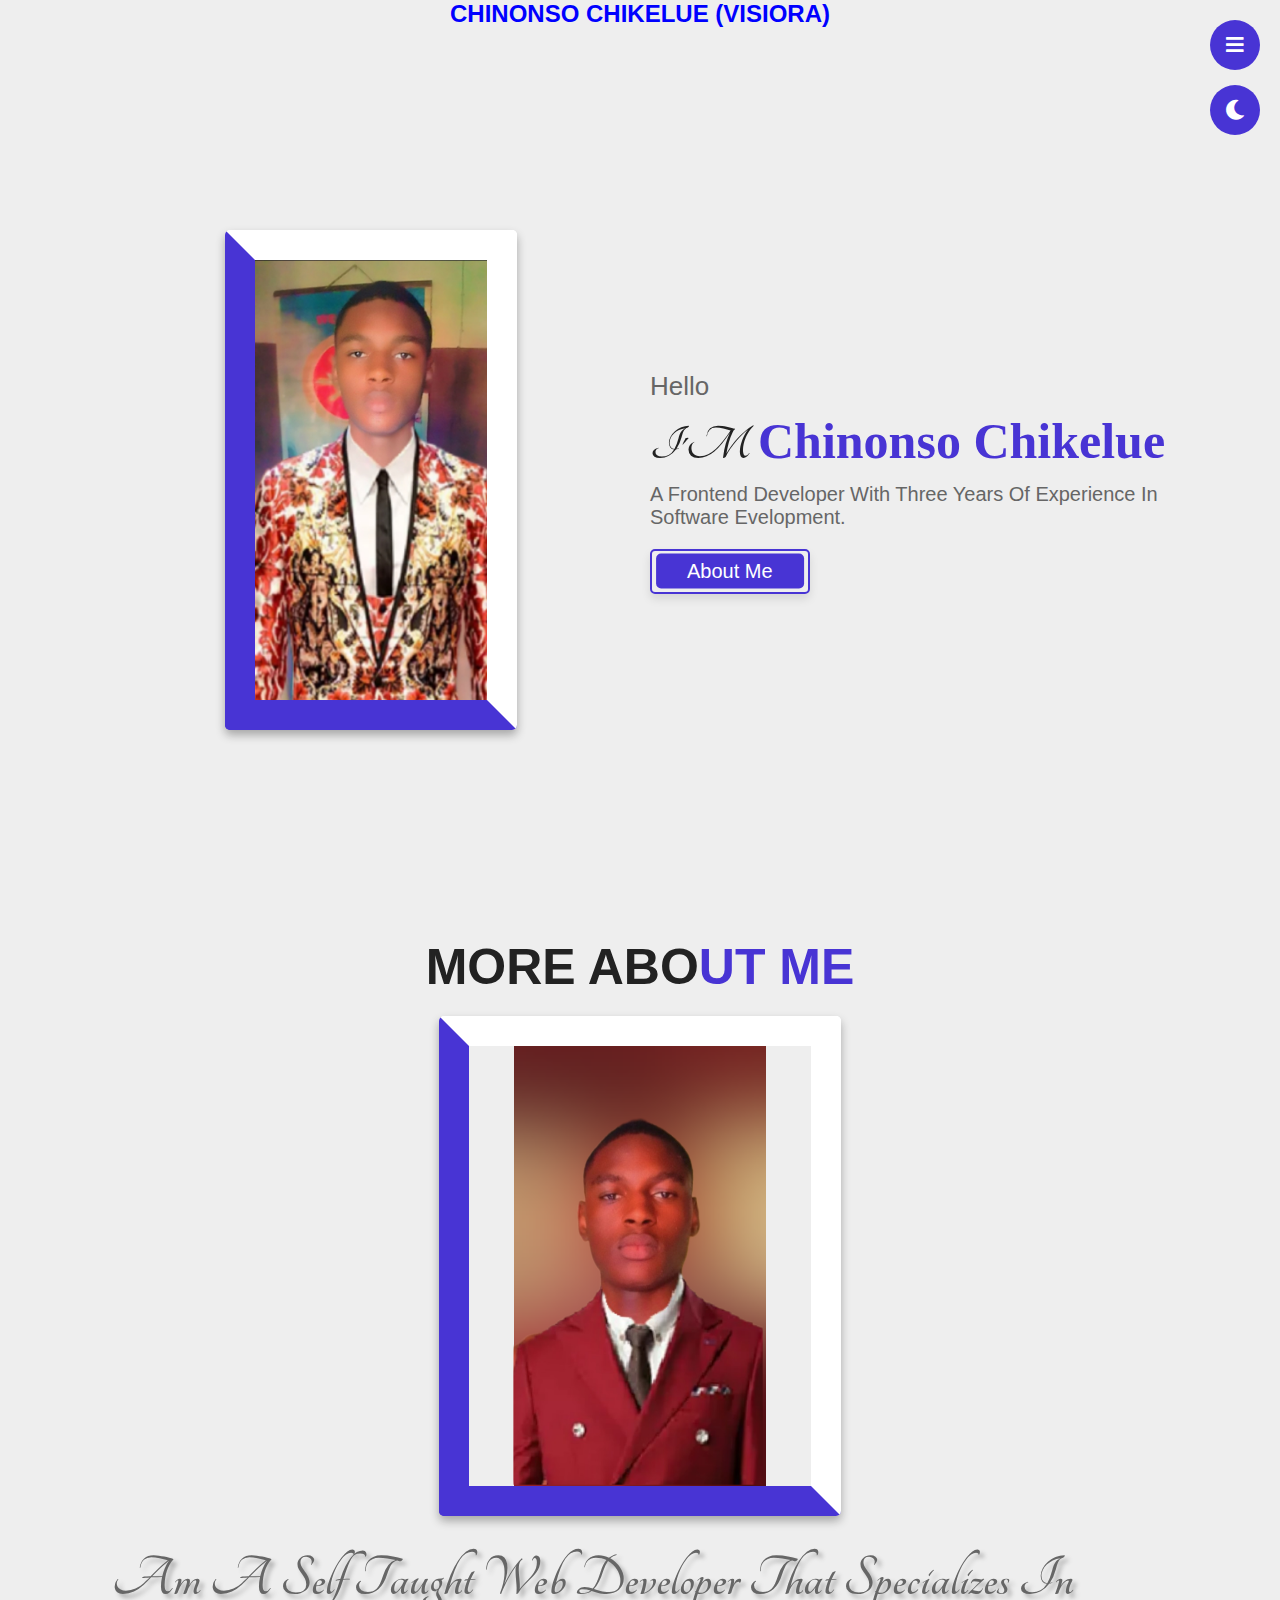
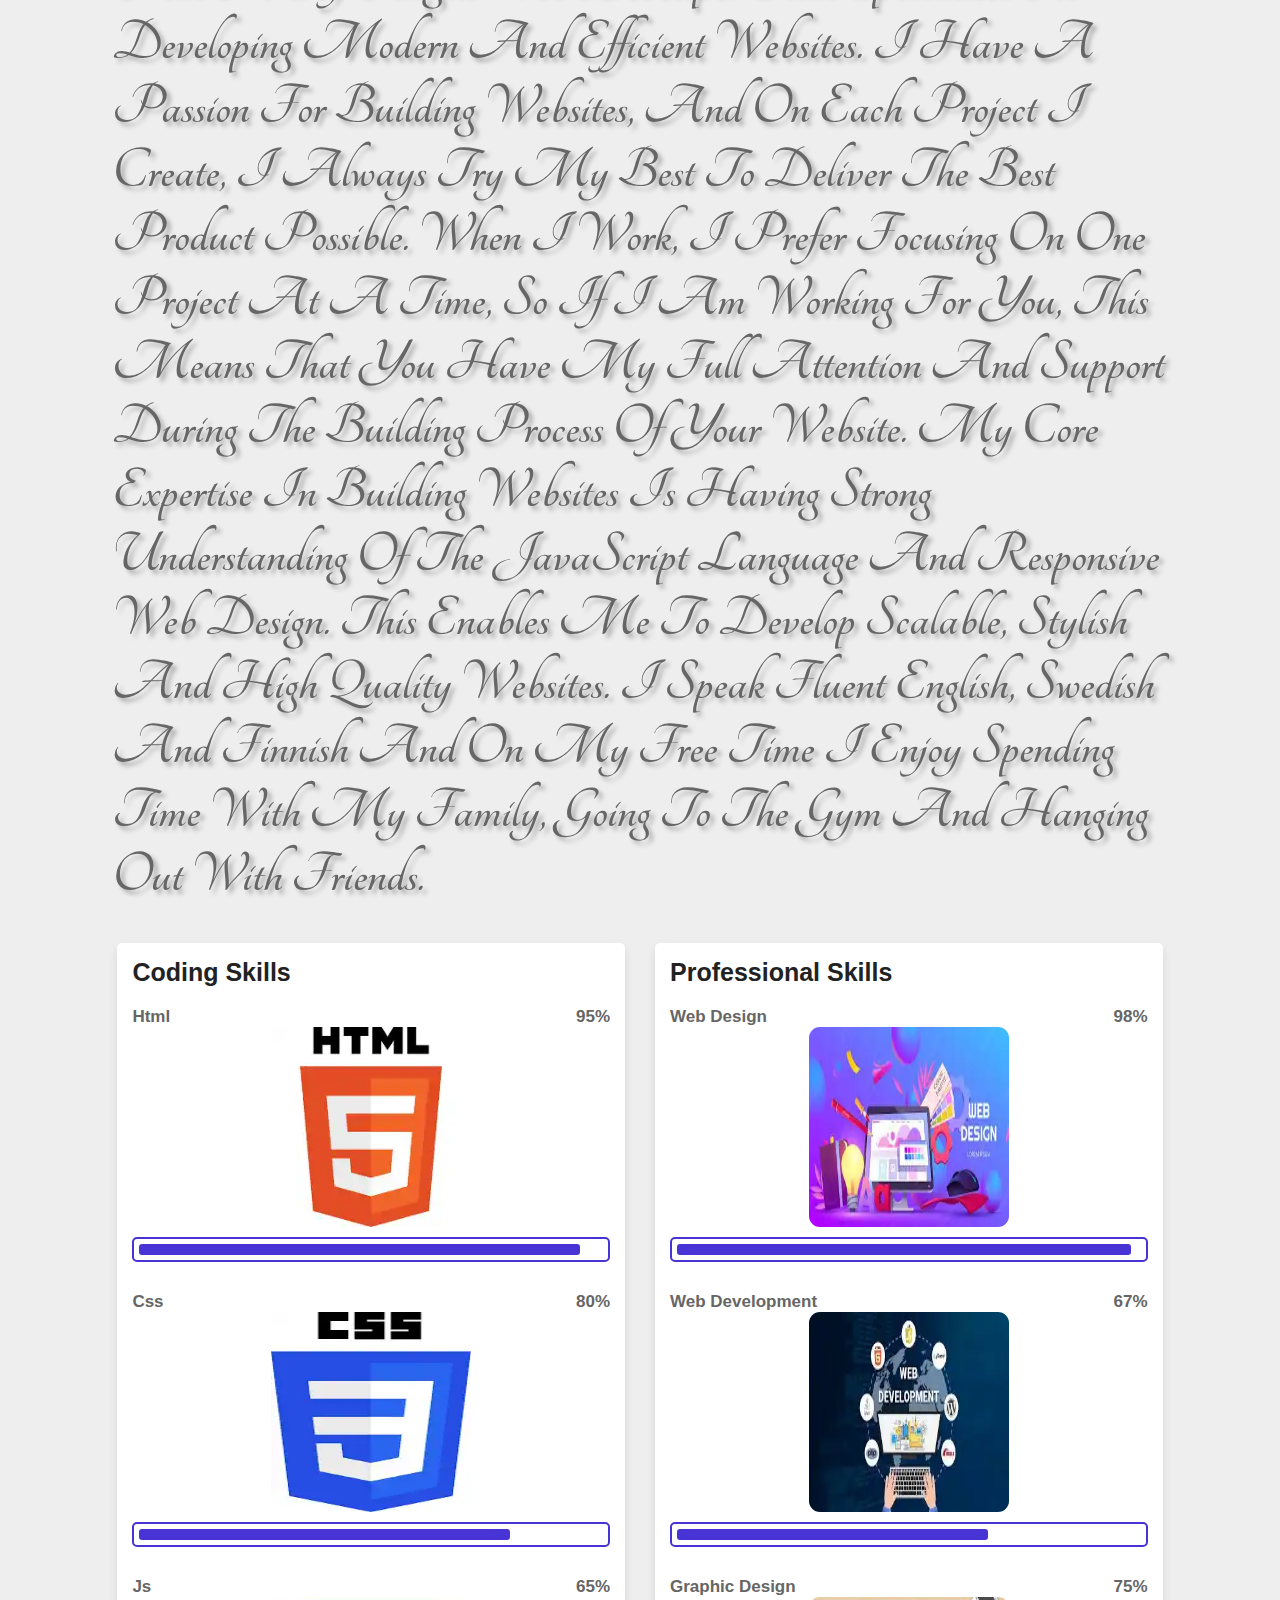
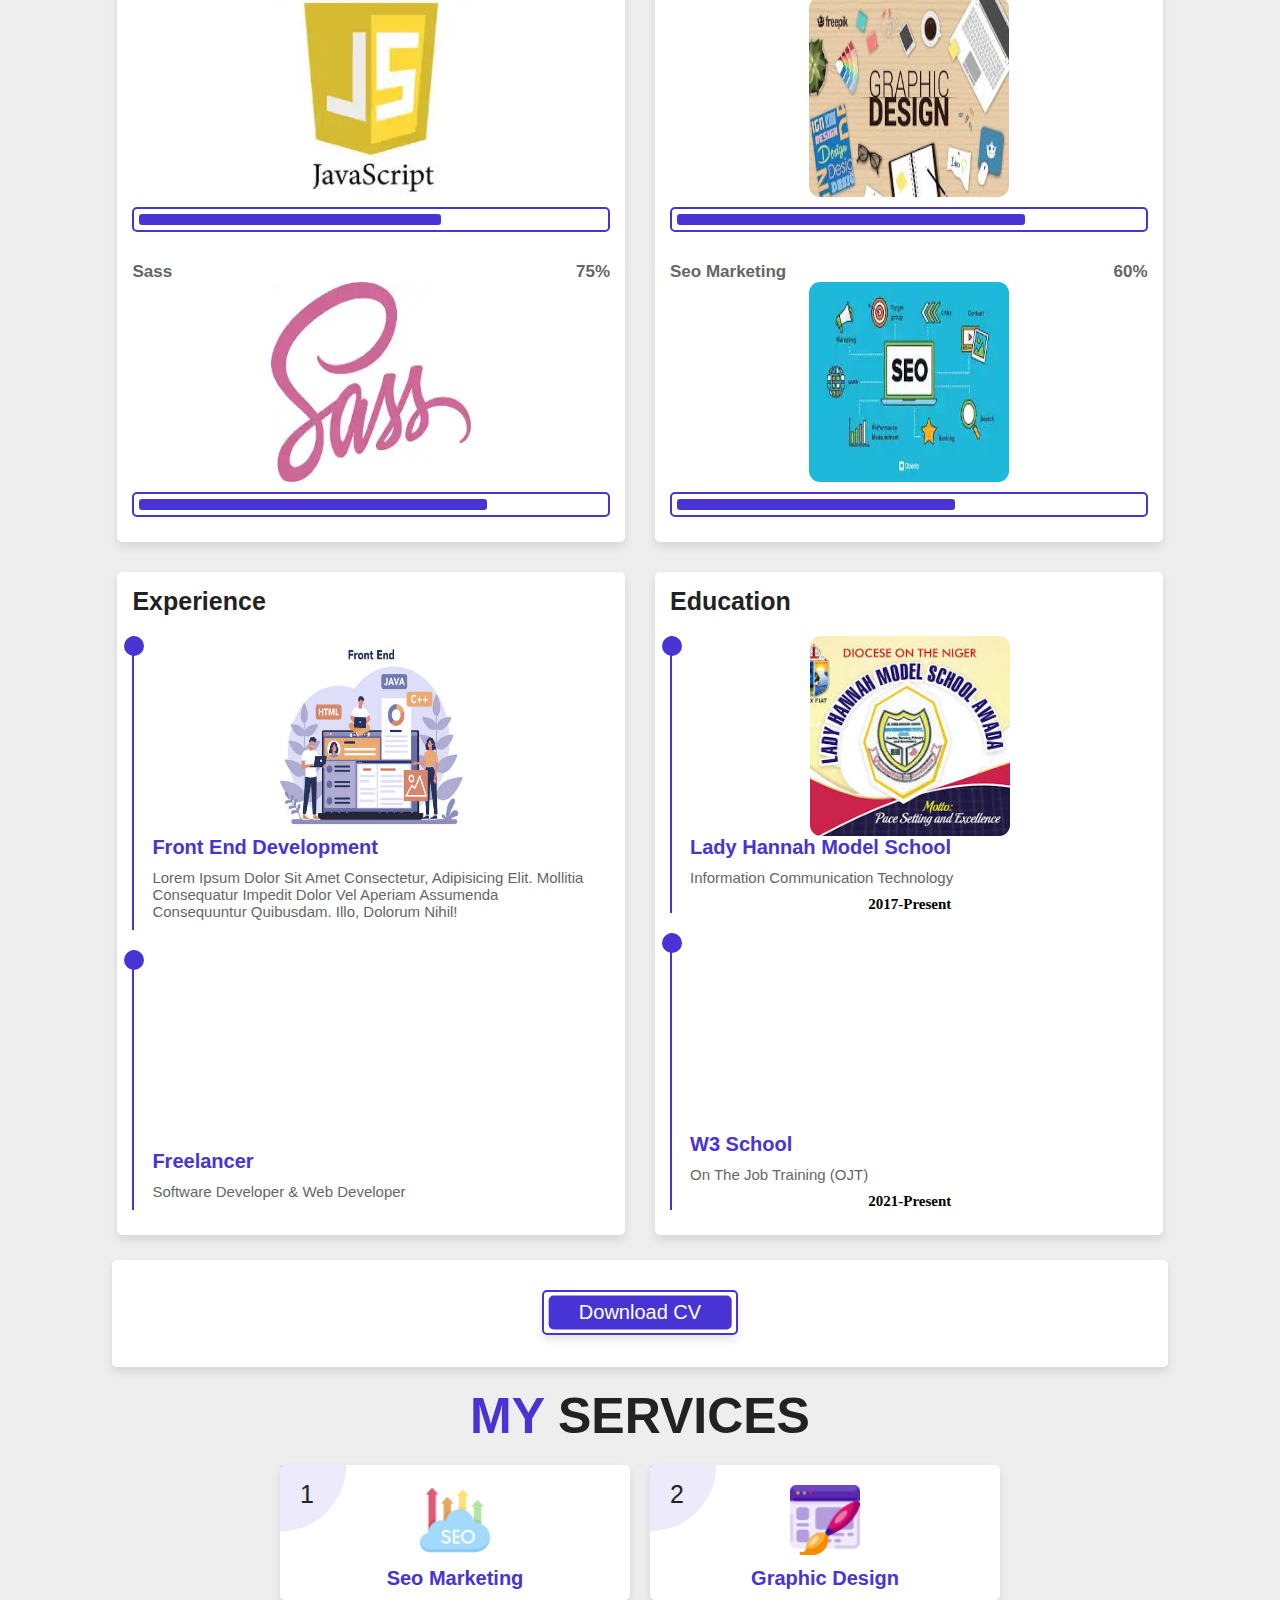
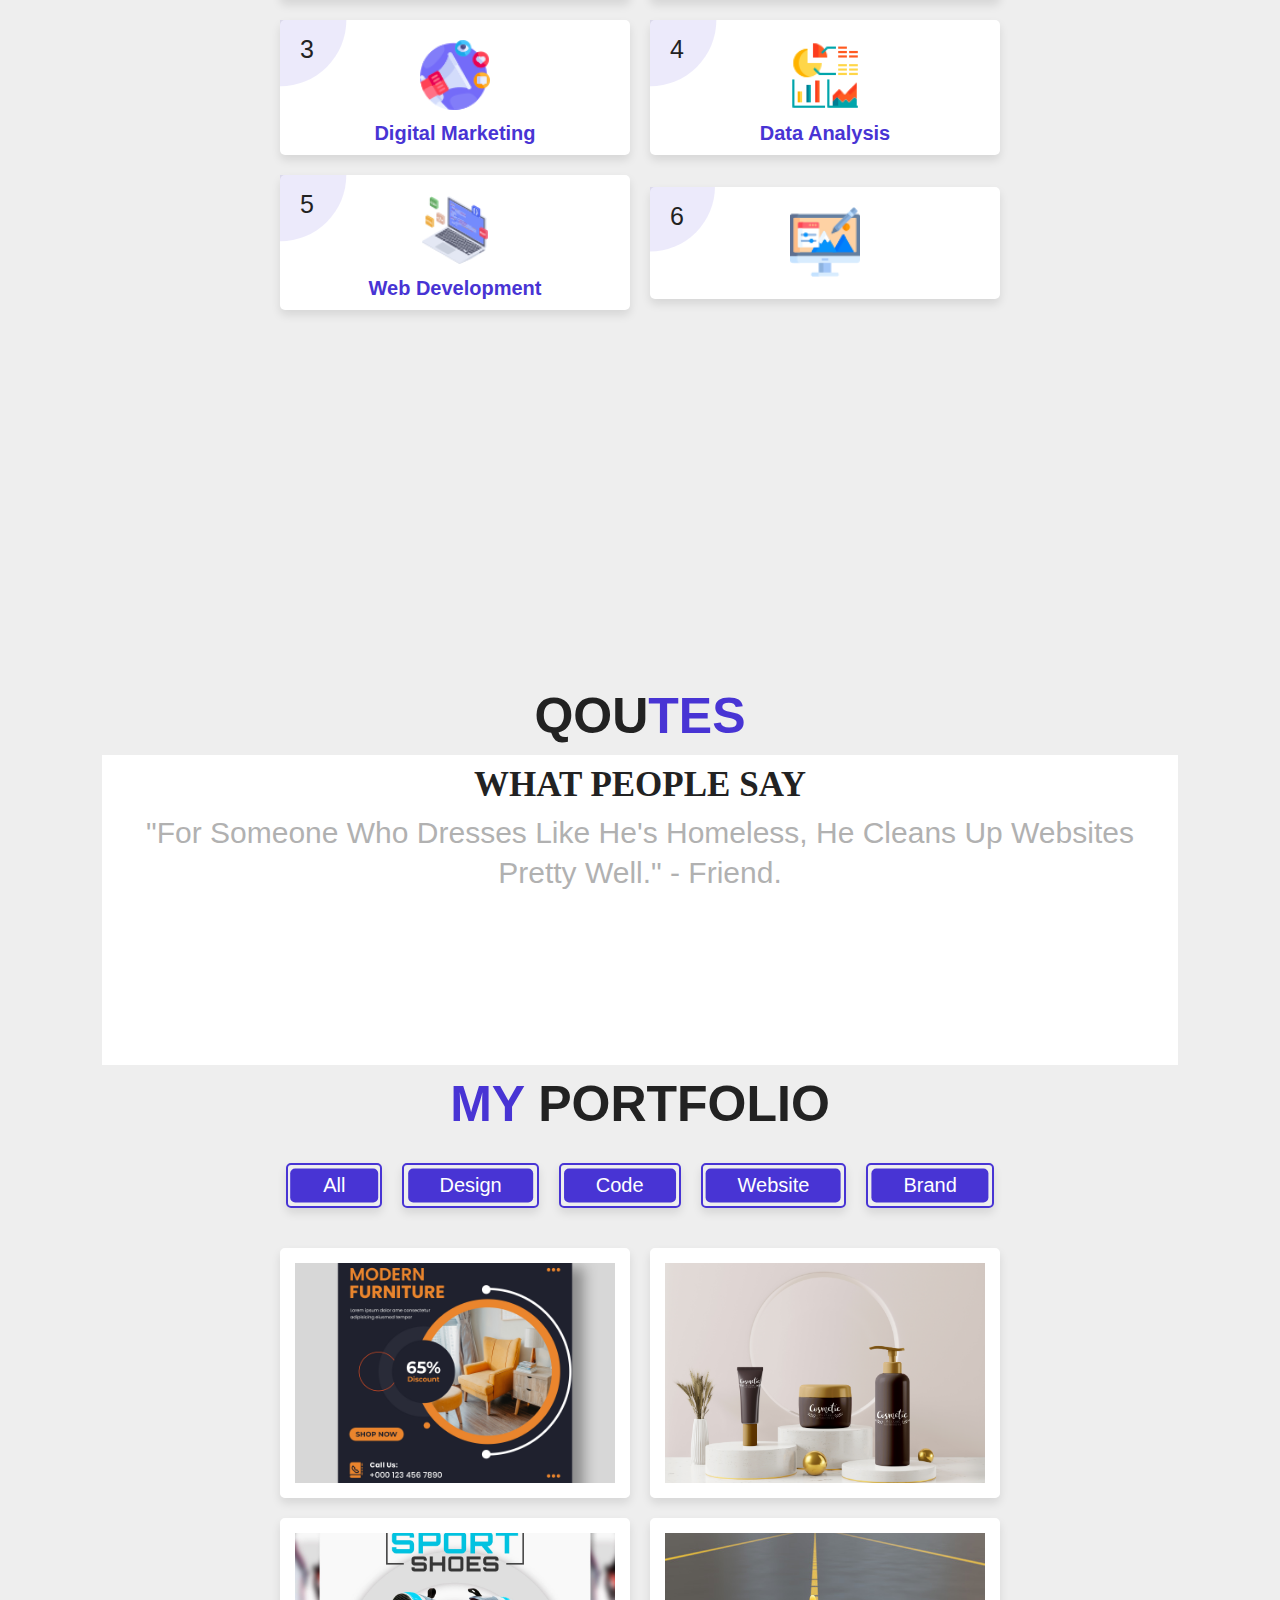
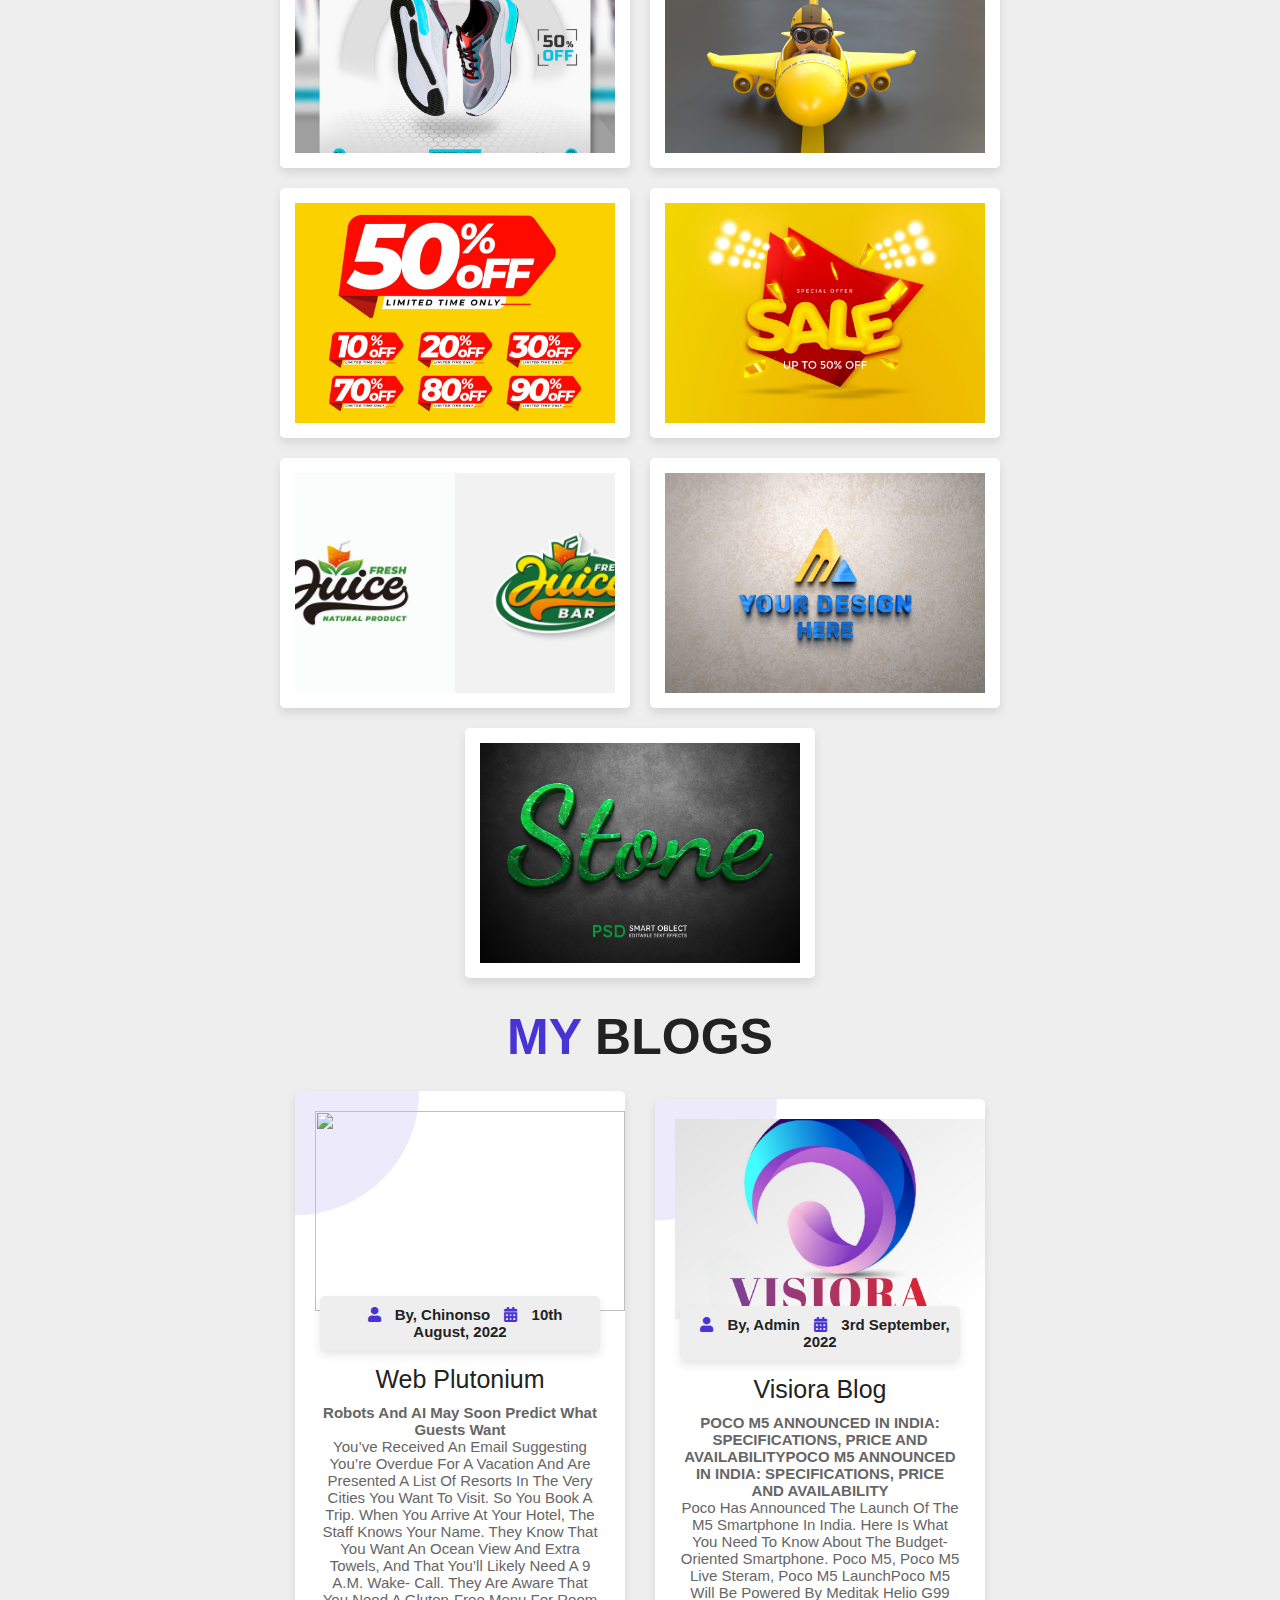
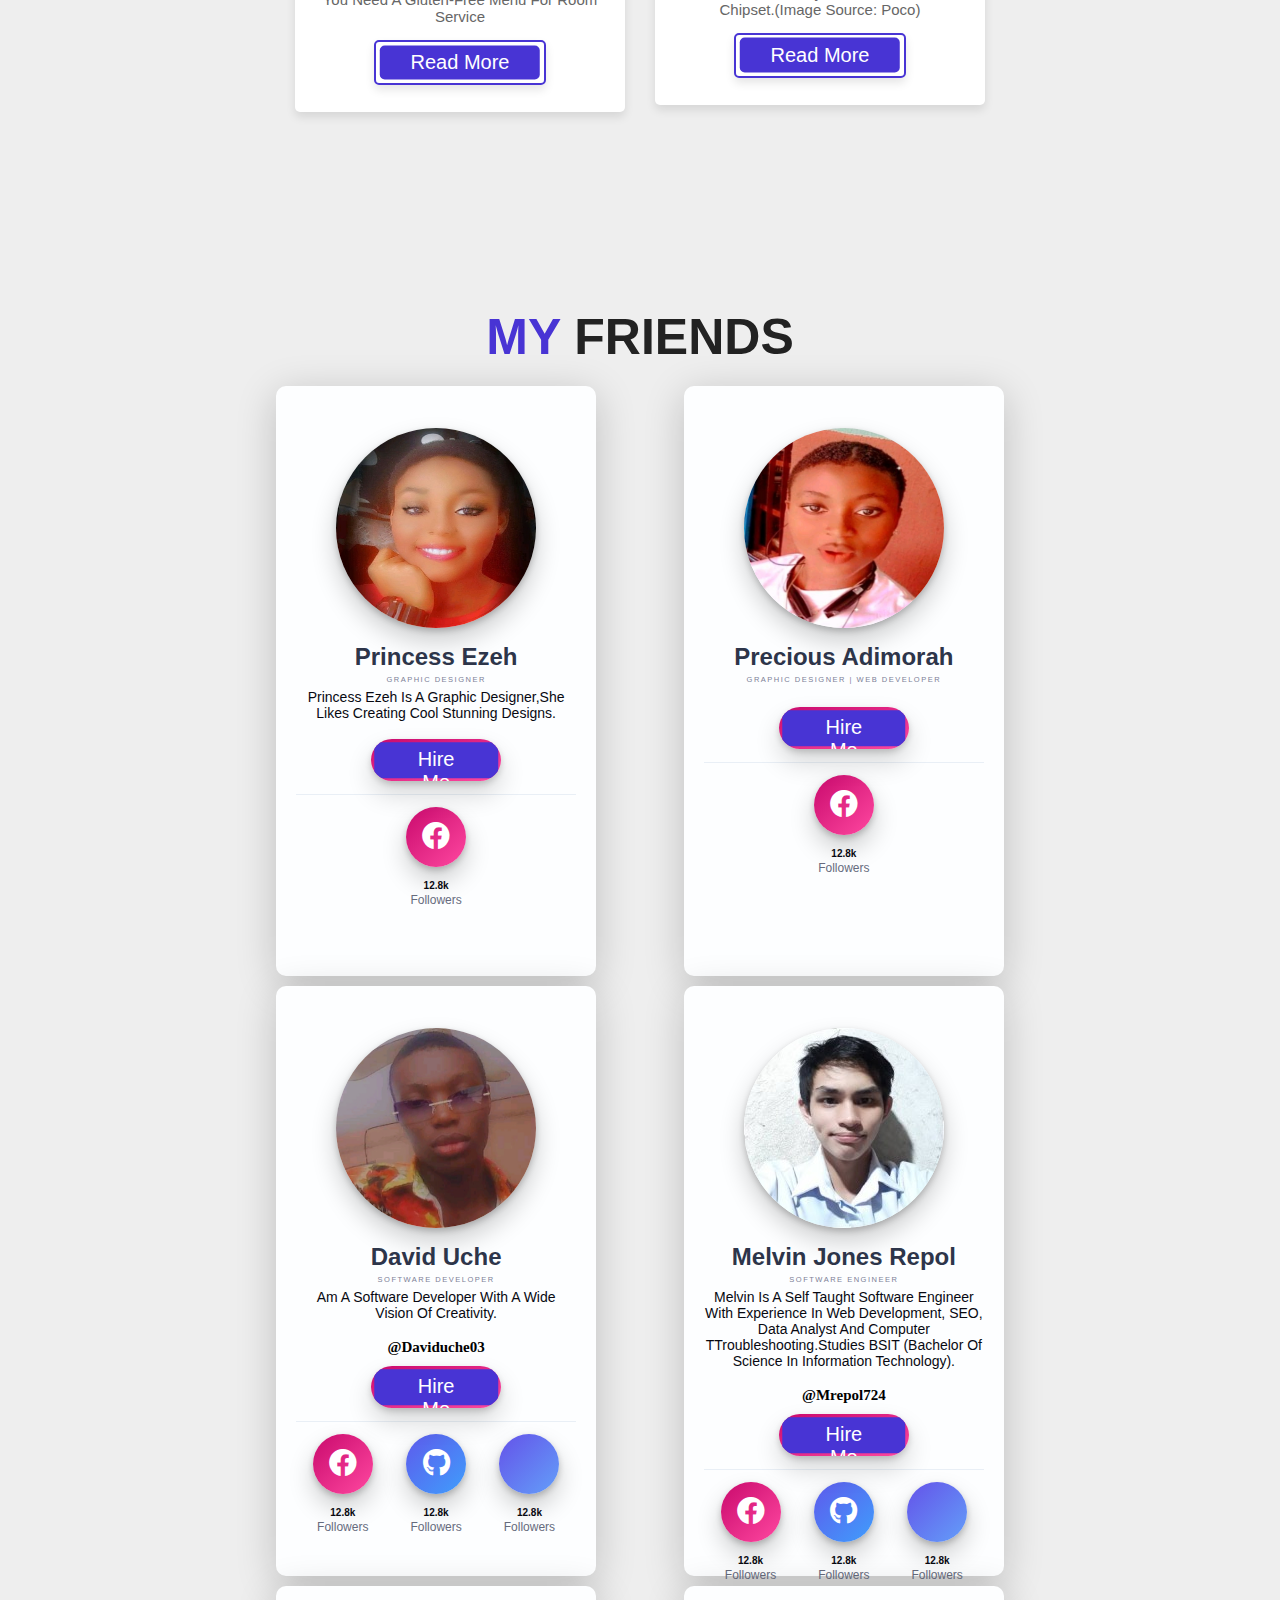
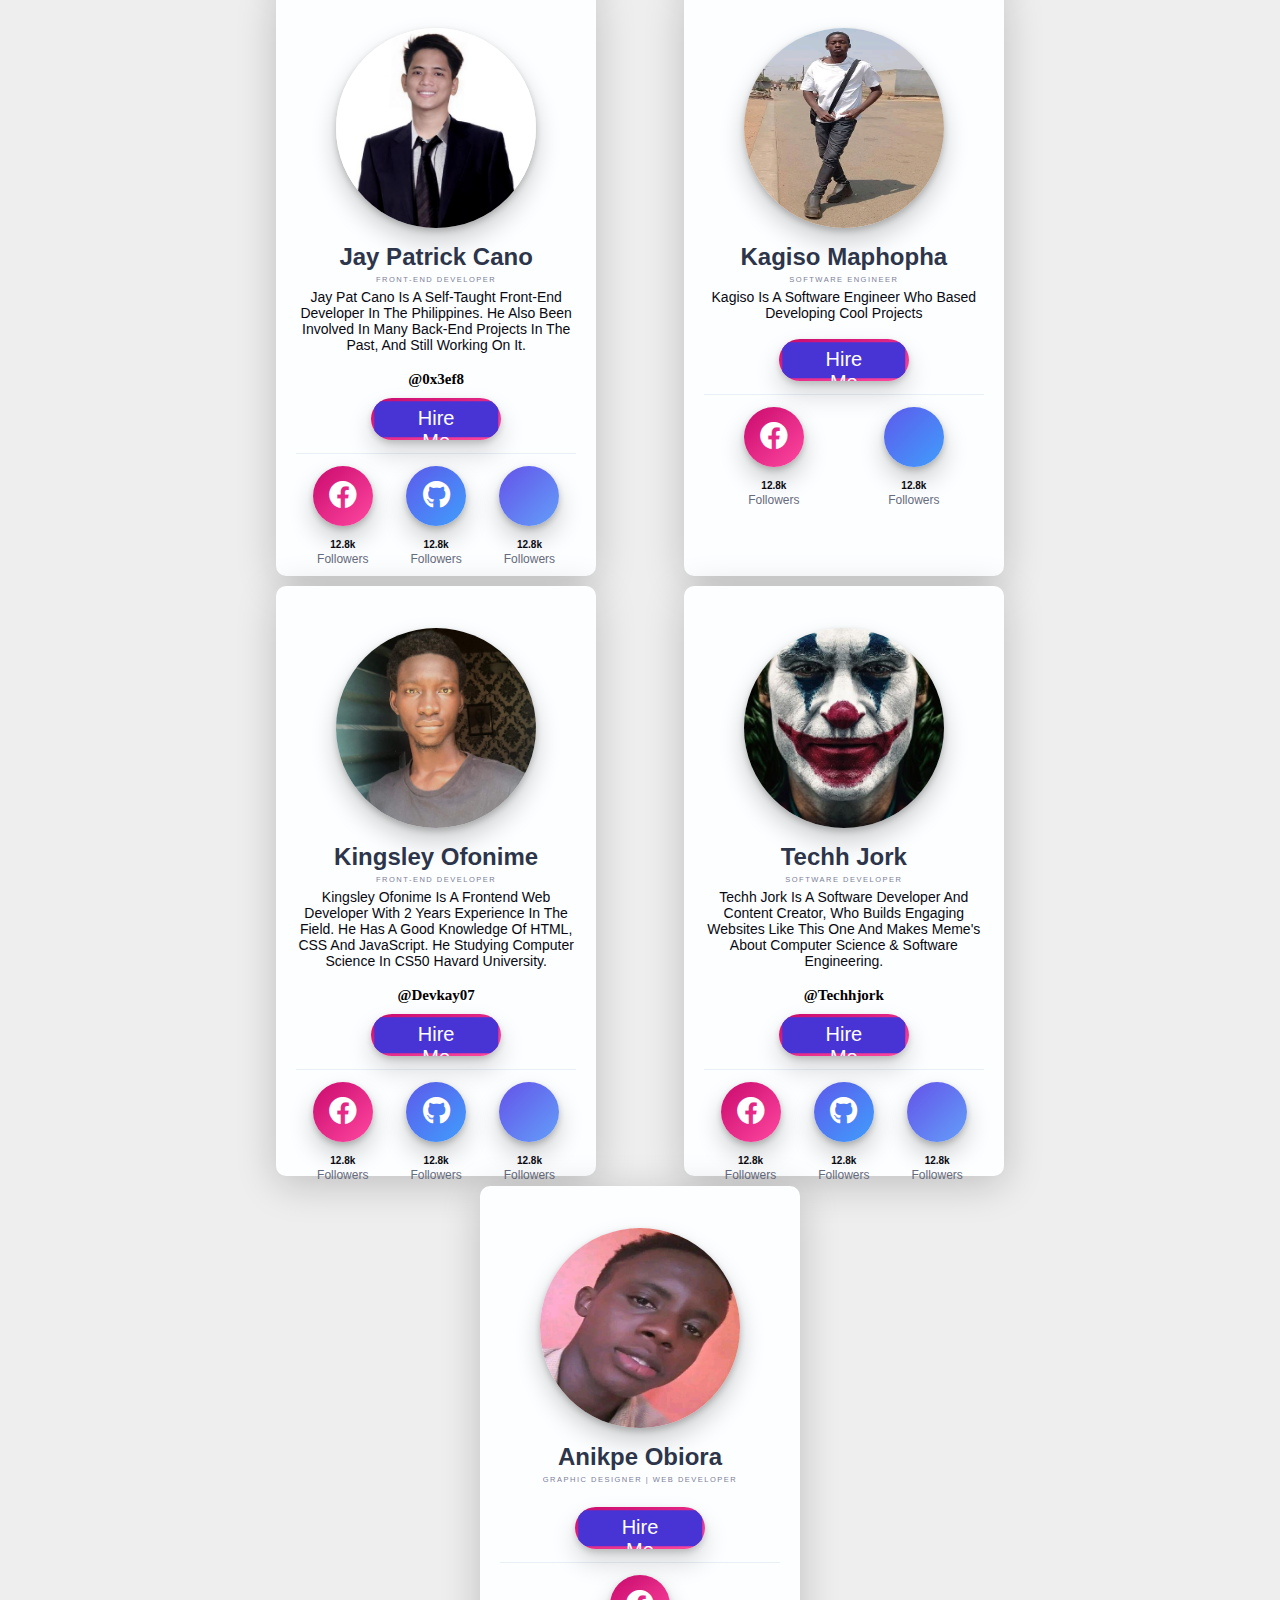
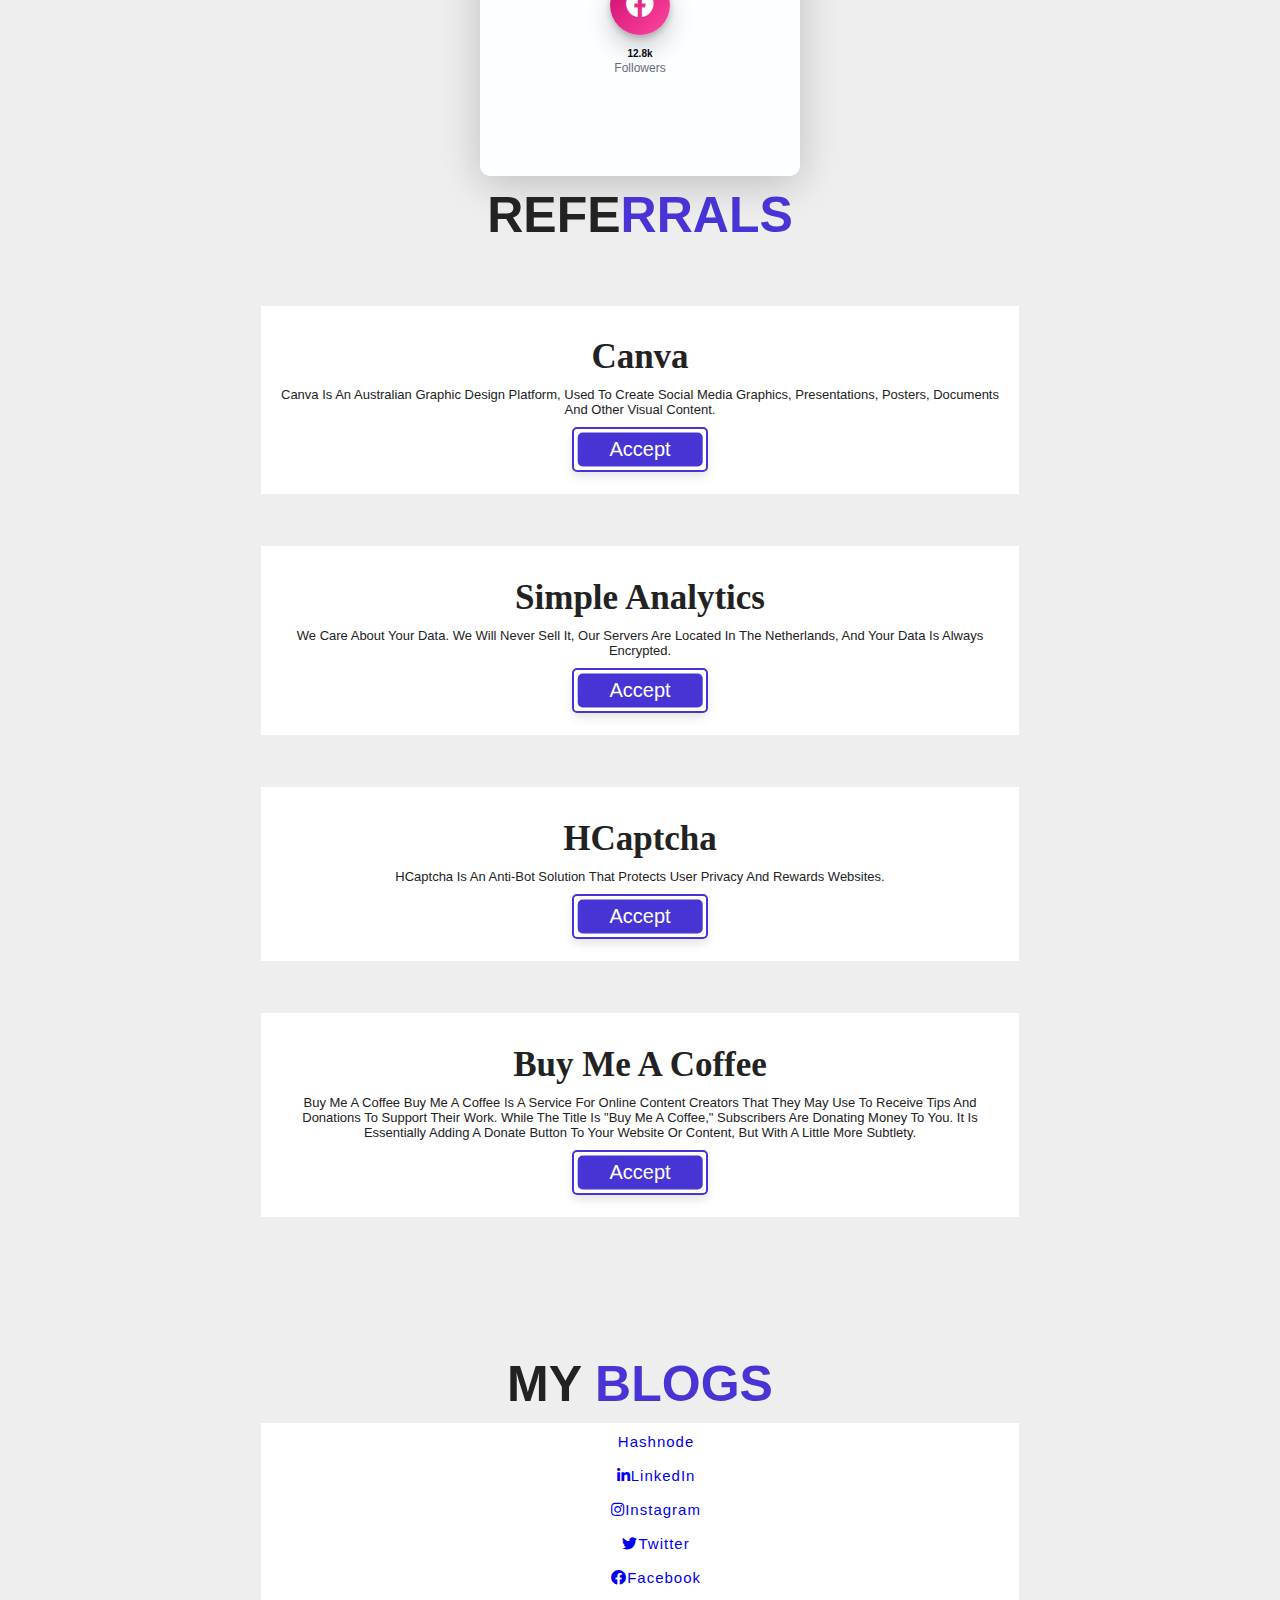
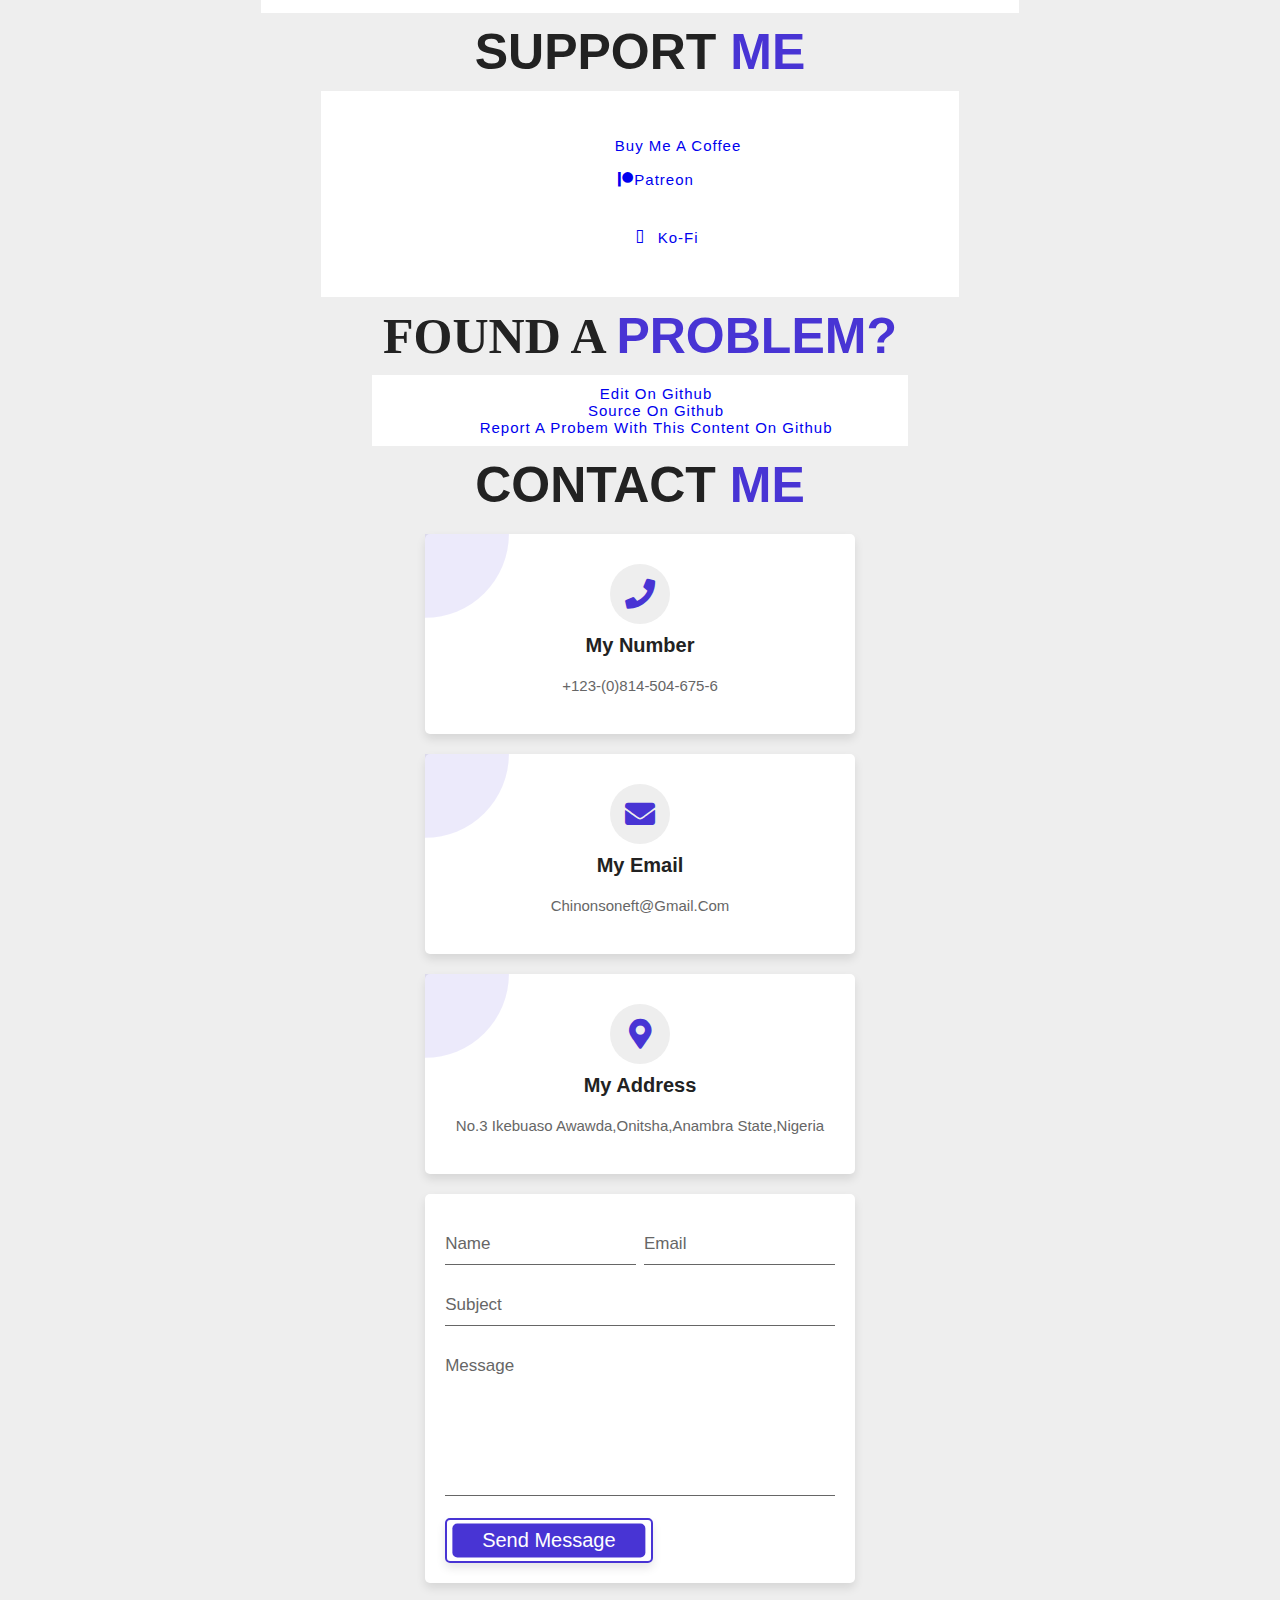
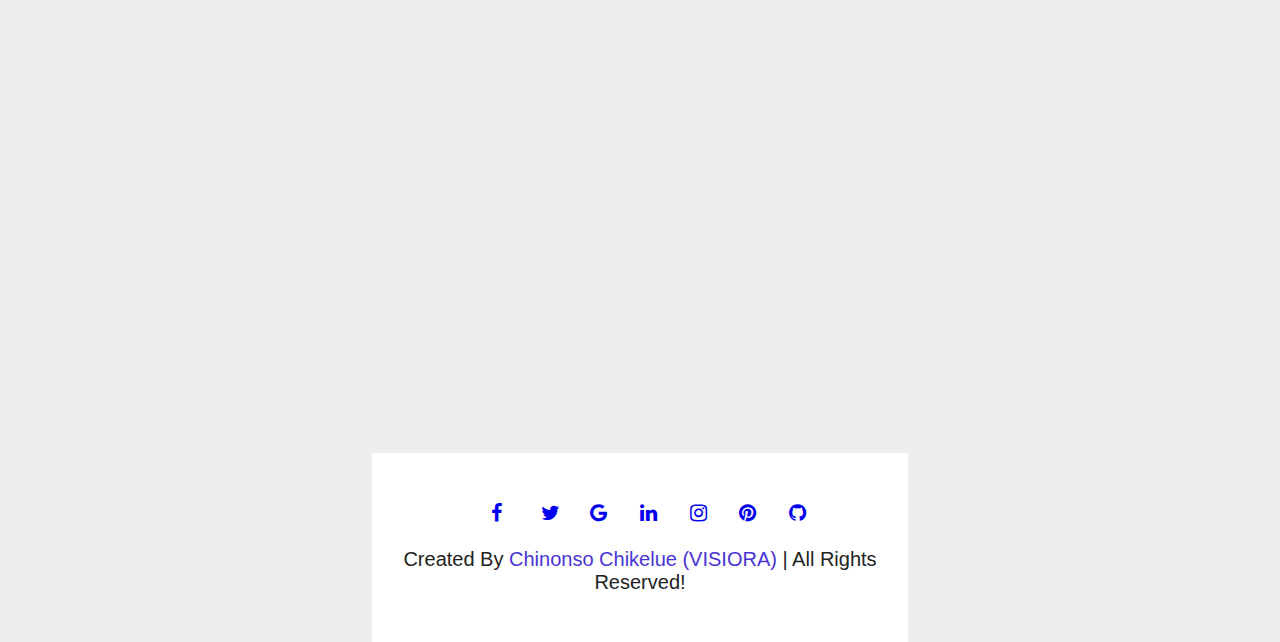
==== commit f73ea9c2: "cja" ====
--- a/index.html
+++ b/index.html
@@ -1,7 +1,7 @@
 <!DOCTYPE html>
 <html lang="en">
 <head>
-<meta name="google-site-verification" content="kLnzE2jEmTahtptRNmDgMeCN2xnj7hfrTkZr-gN-Vm8" />
+  <meta name="google-site-verification" content="kLnzE2jEmTahtptRNmDgMeCN2xnj7hfrTkZr-gN-Vm8" />
  <link rel="icon" href="logo.jpg" type="image/x-icon">
   <meta property="og:type" content="website" />
   <meta property="og:image:alt" content="Picture of Chinonso Chikelue">
@@ -116,7 +116,7 @@
 
 </header>
 
-
+<!-- header section ends -->
 
 <!-- home section starts  -->
 
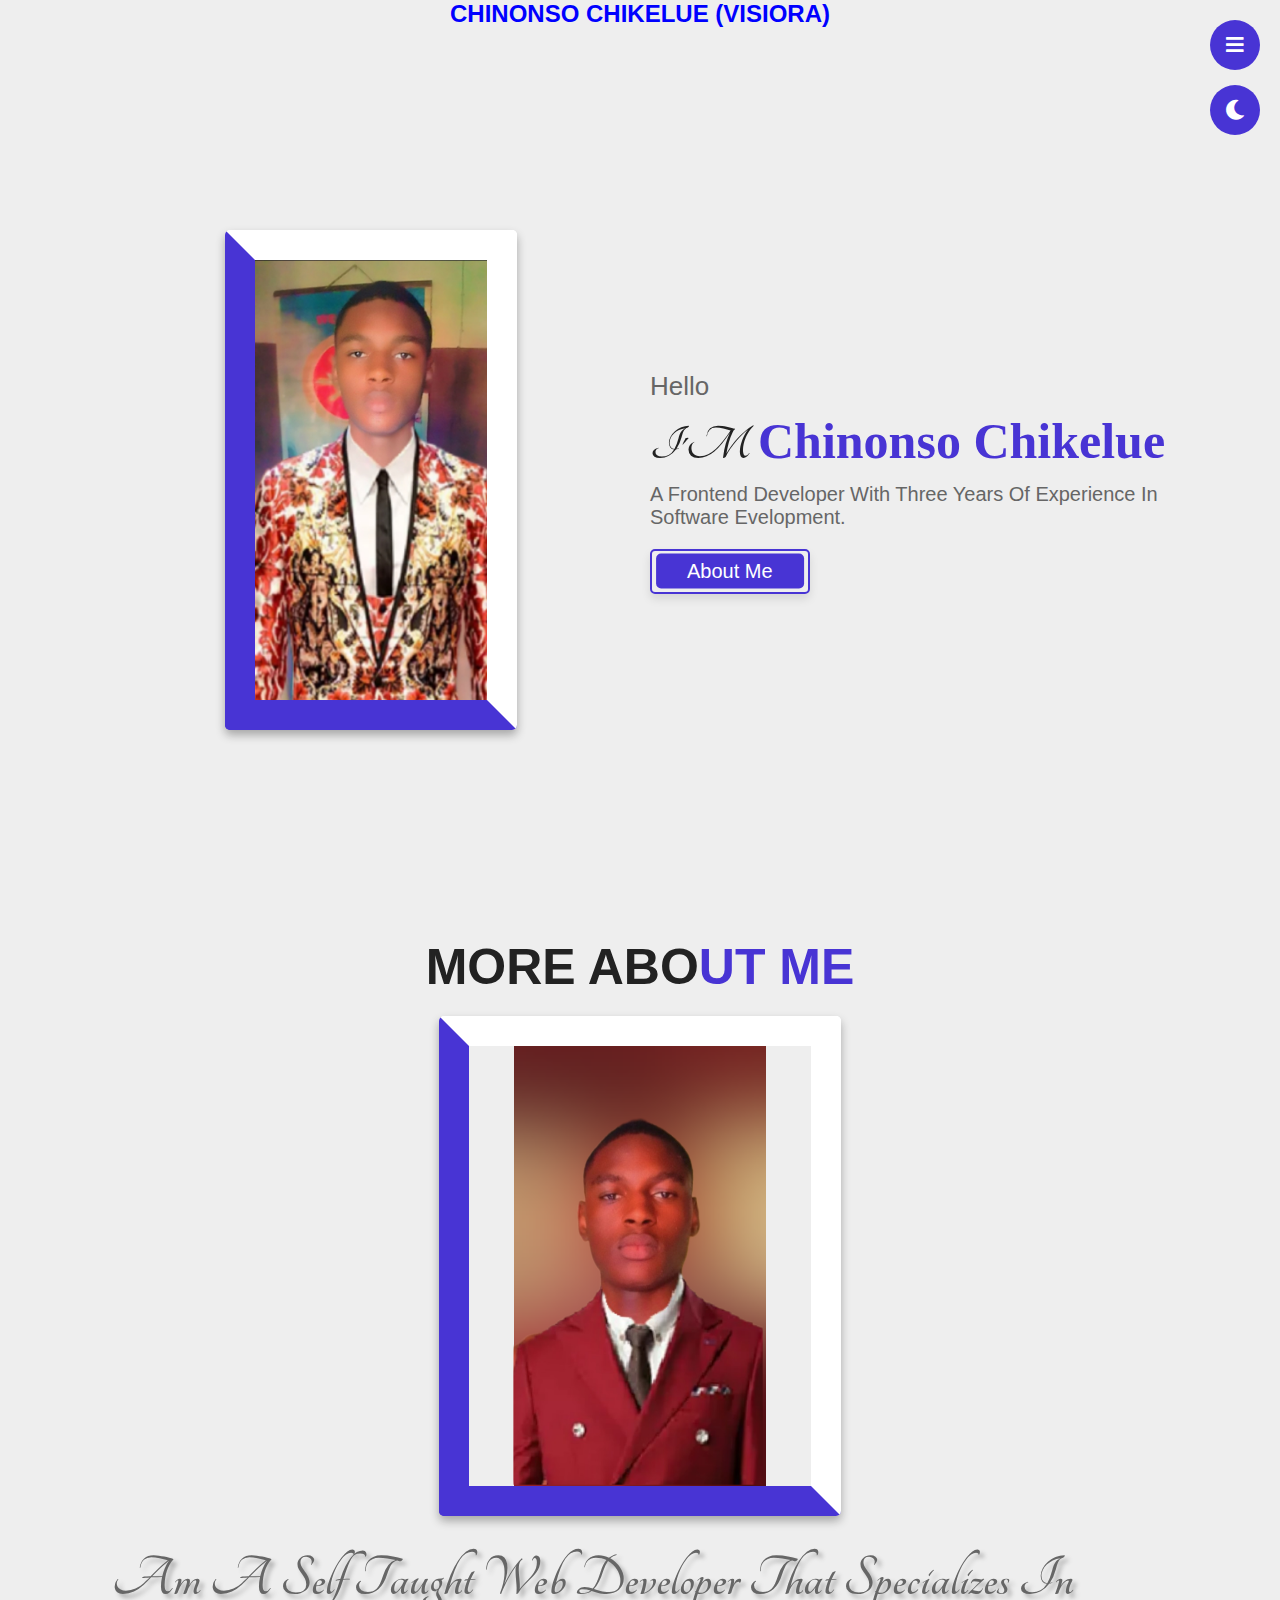
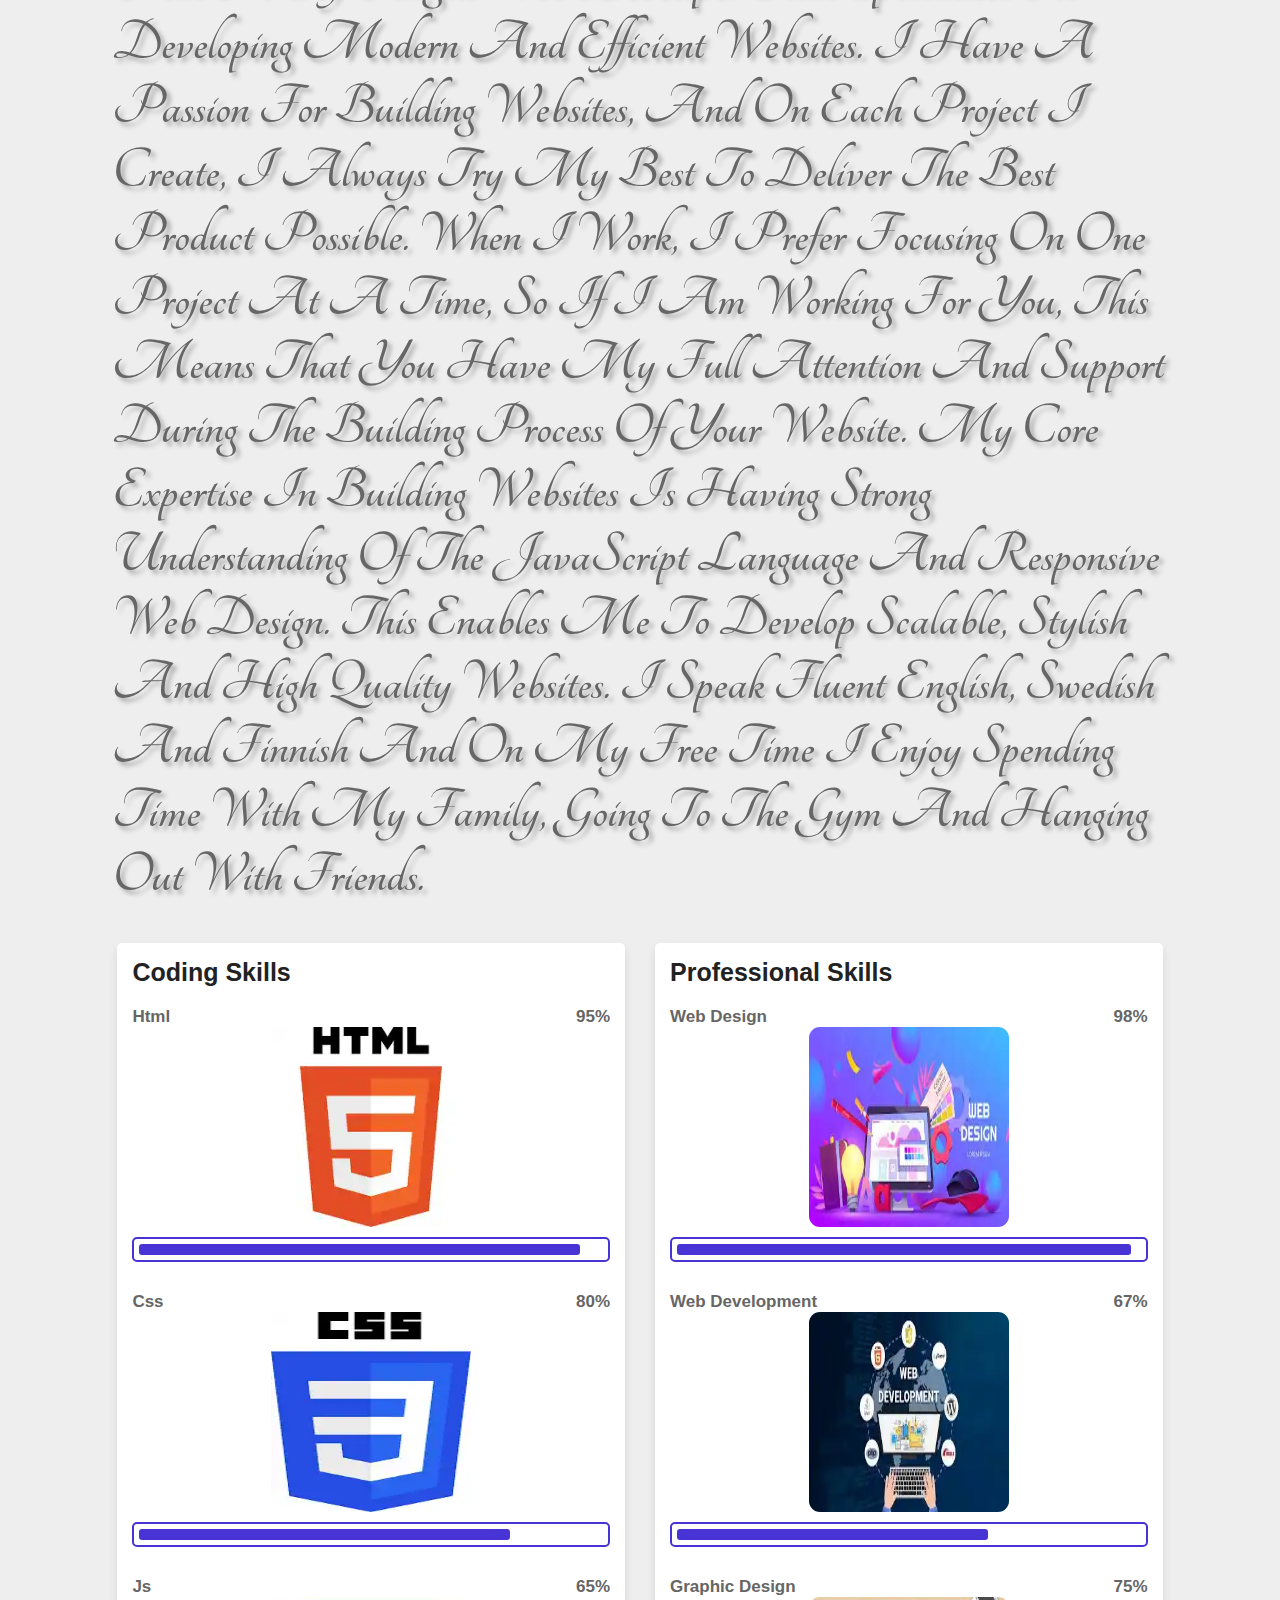
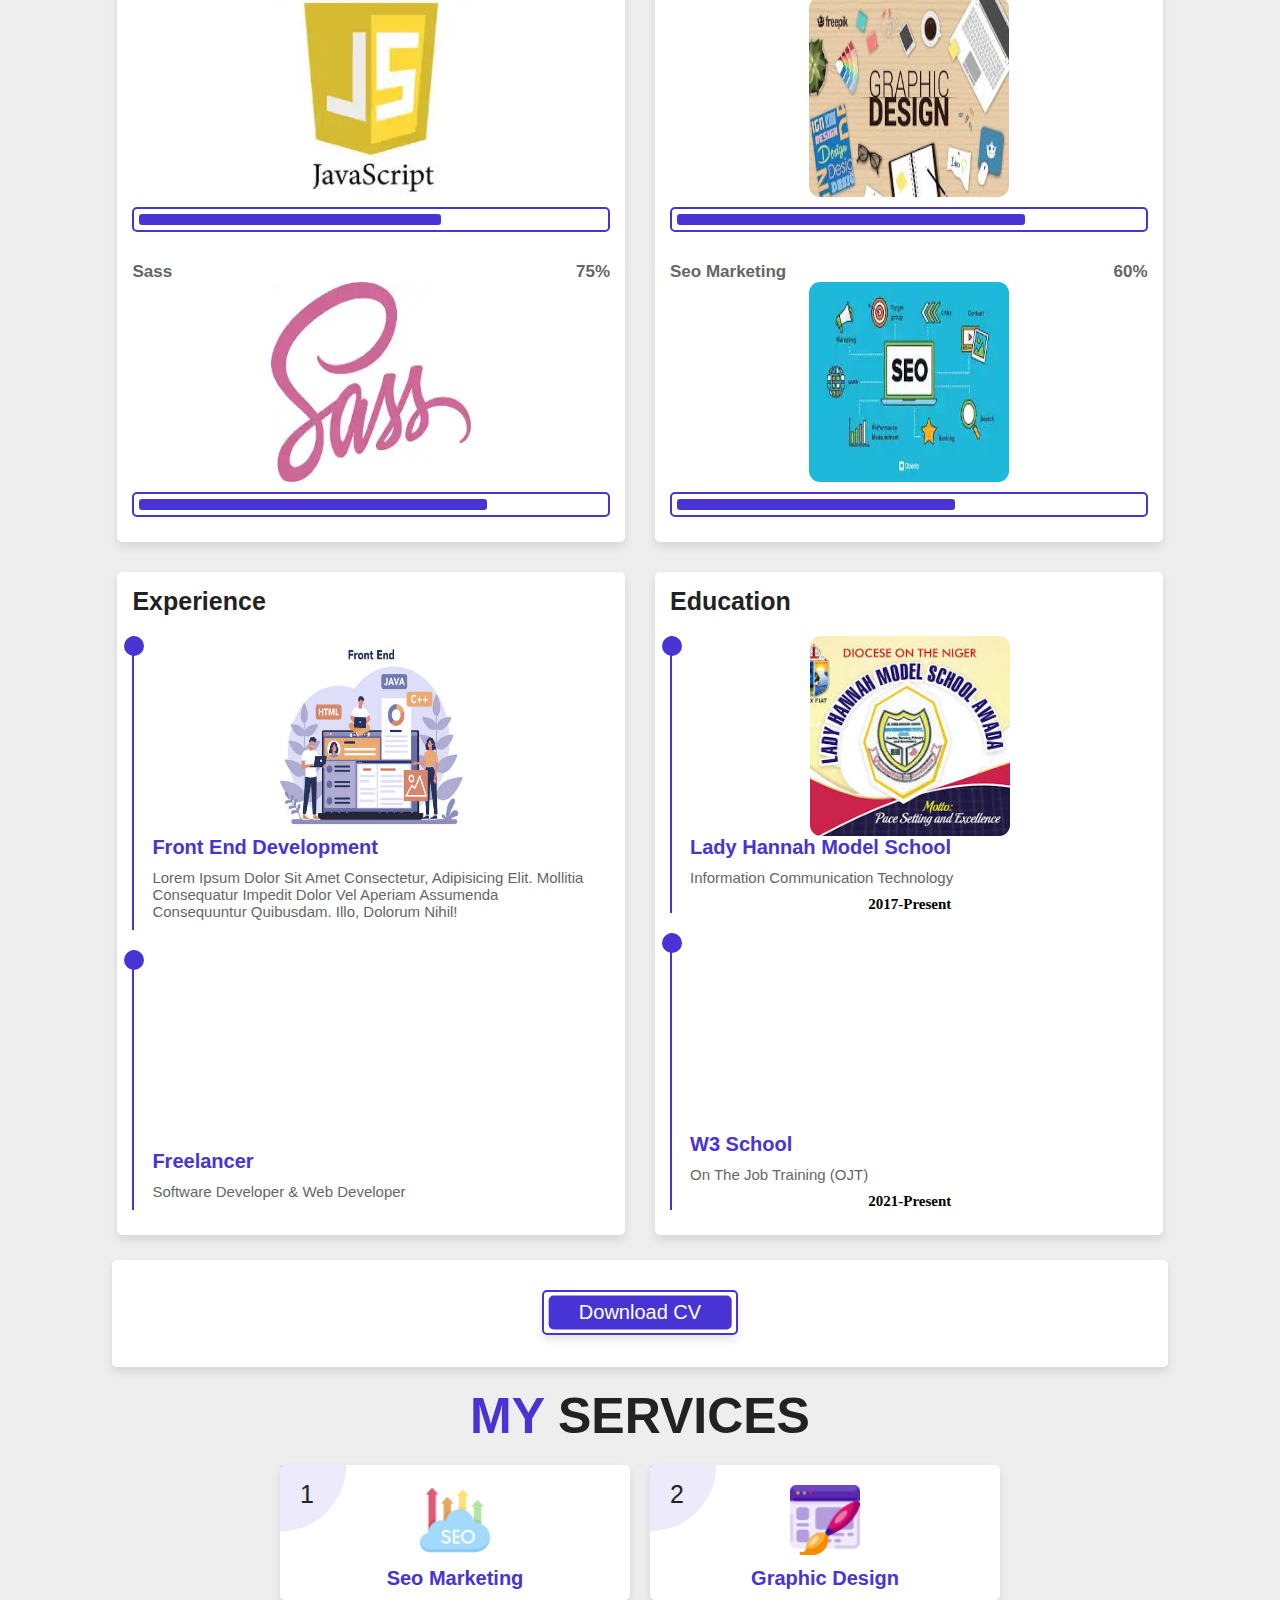
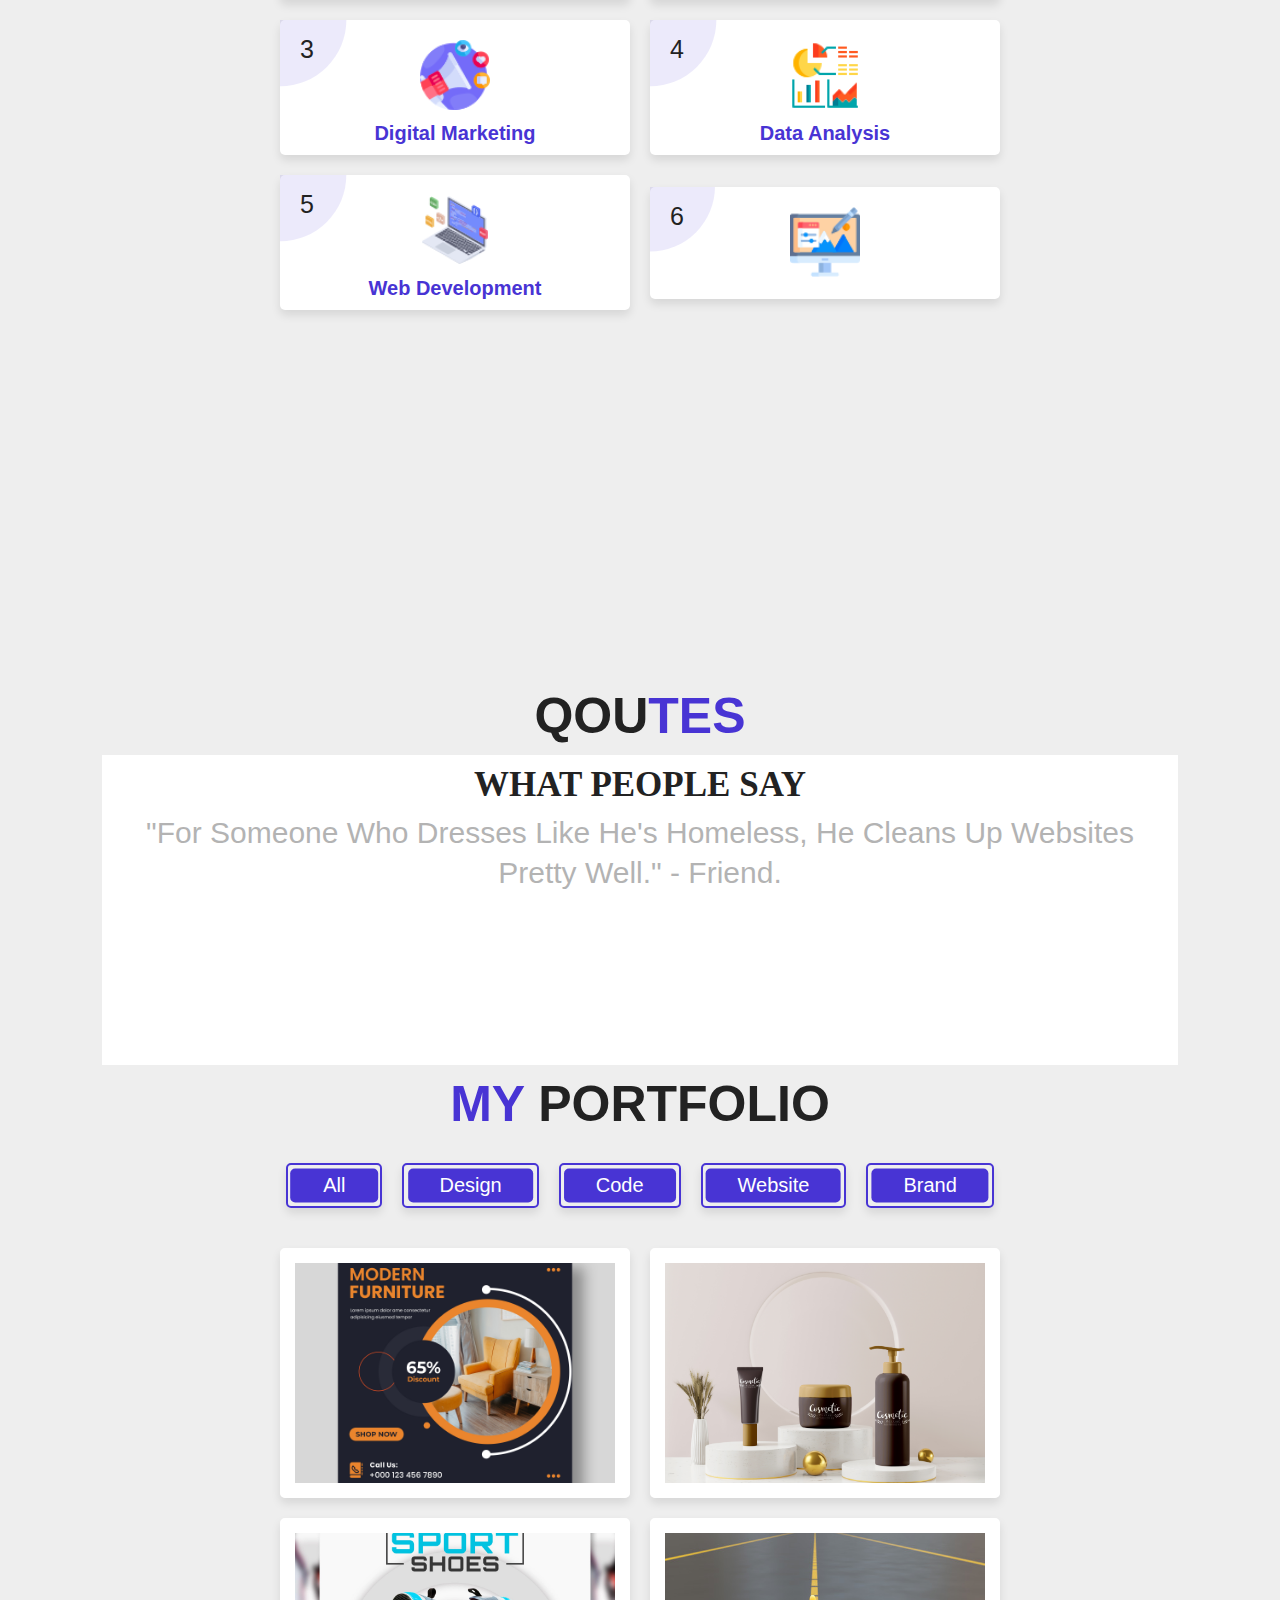
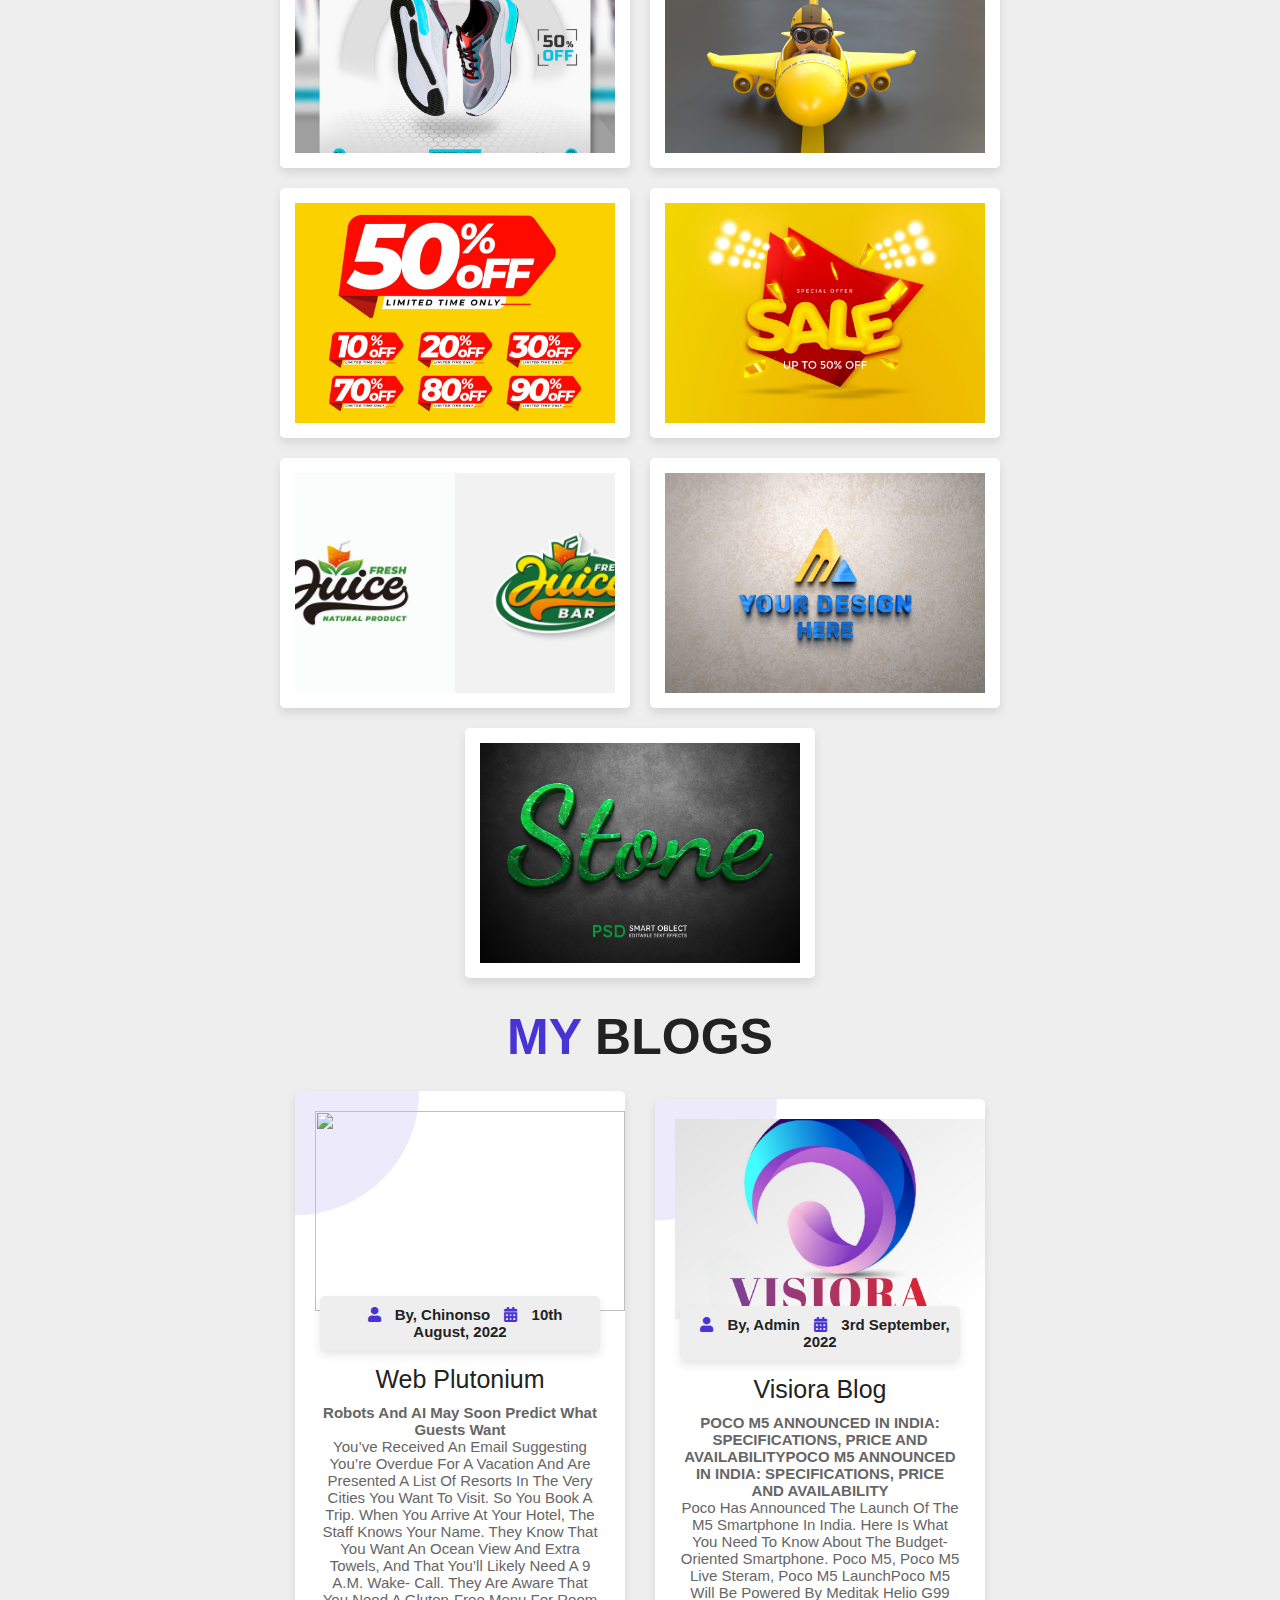
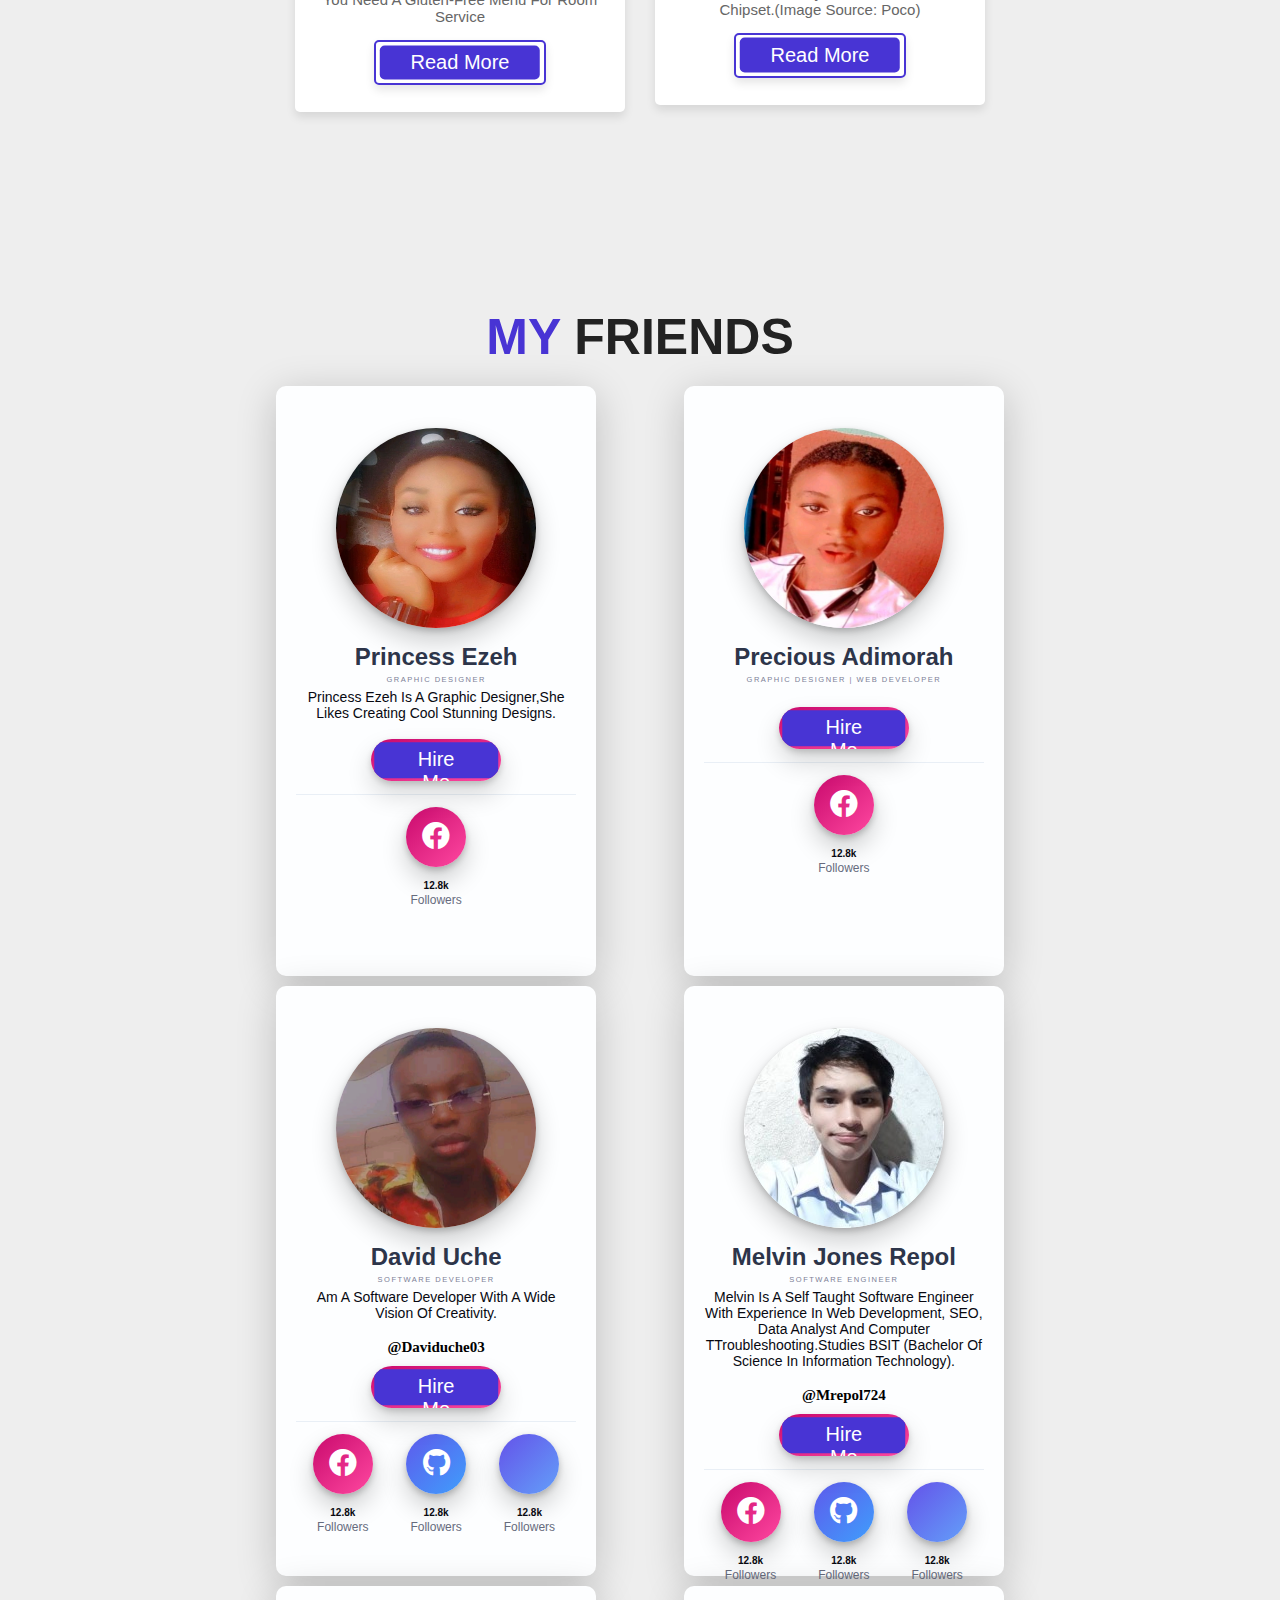
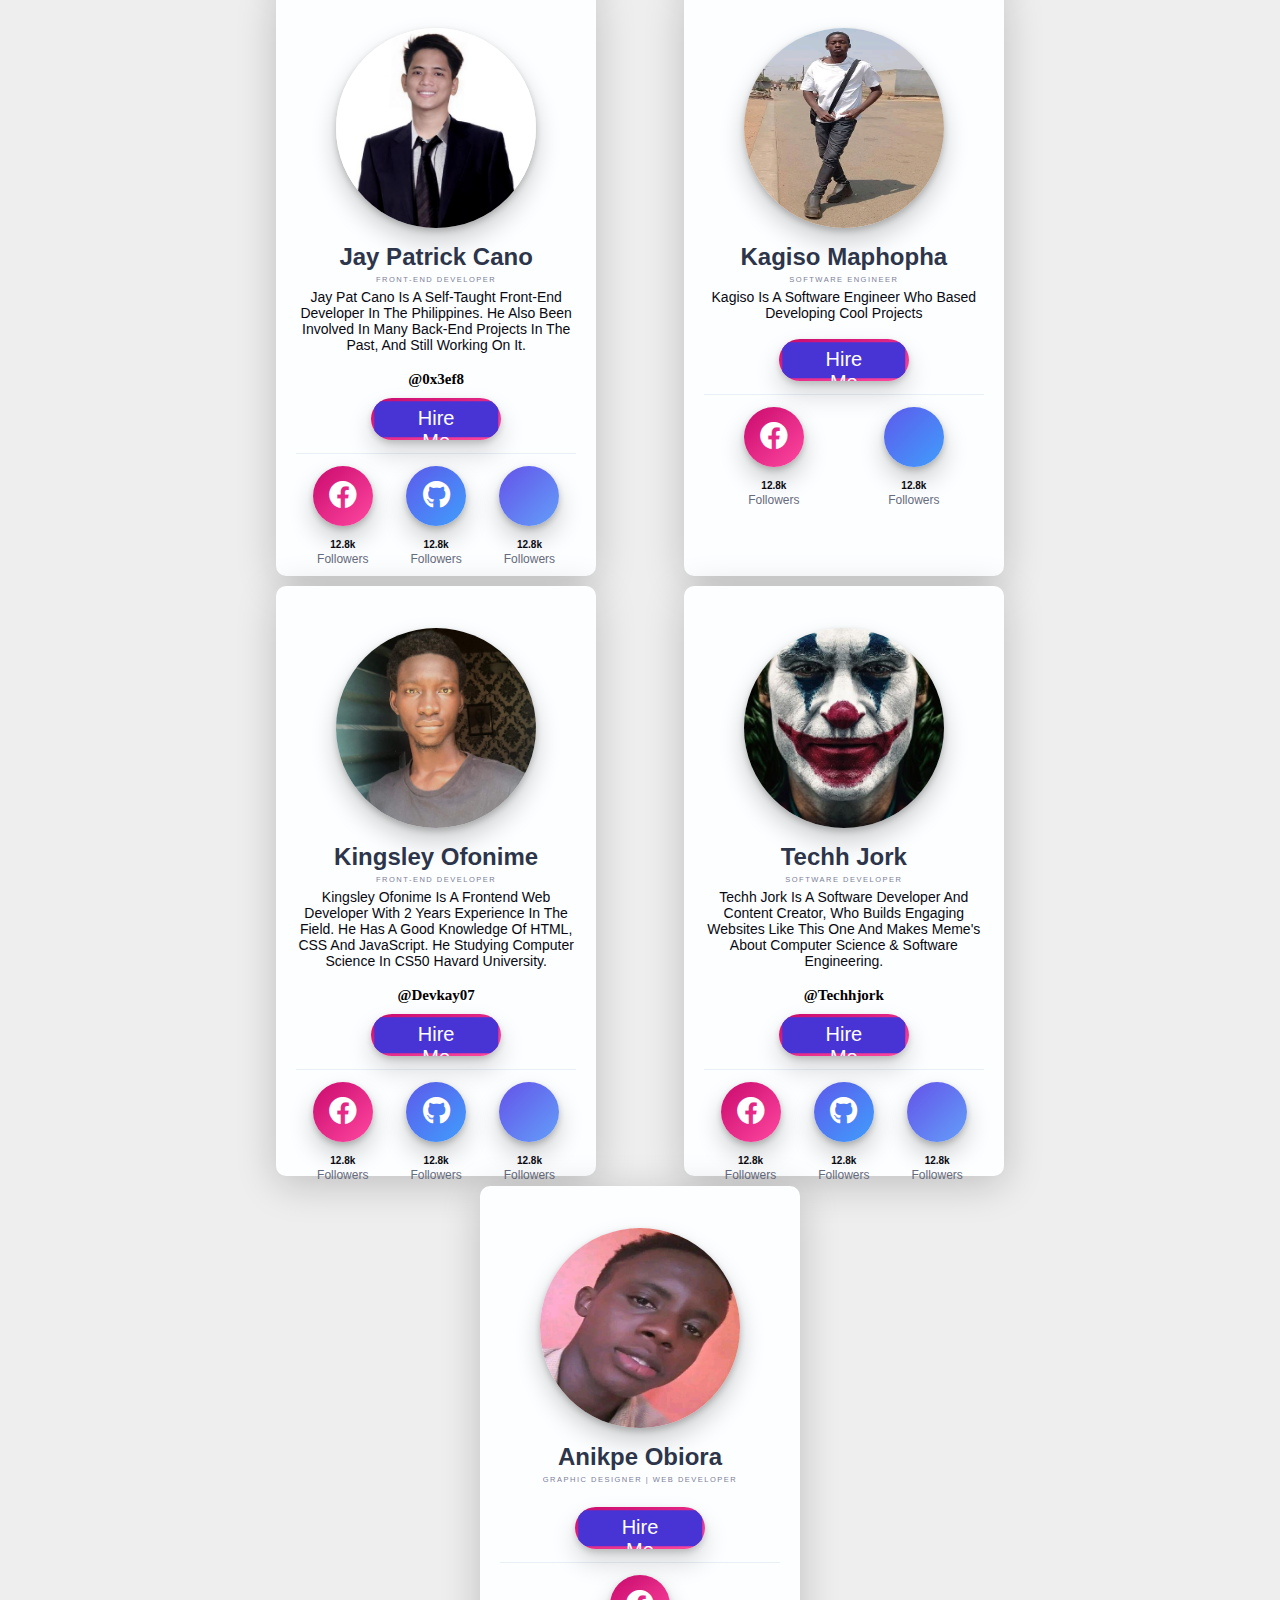
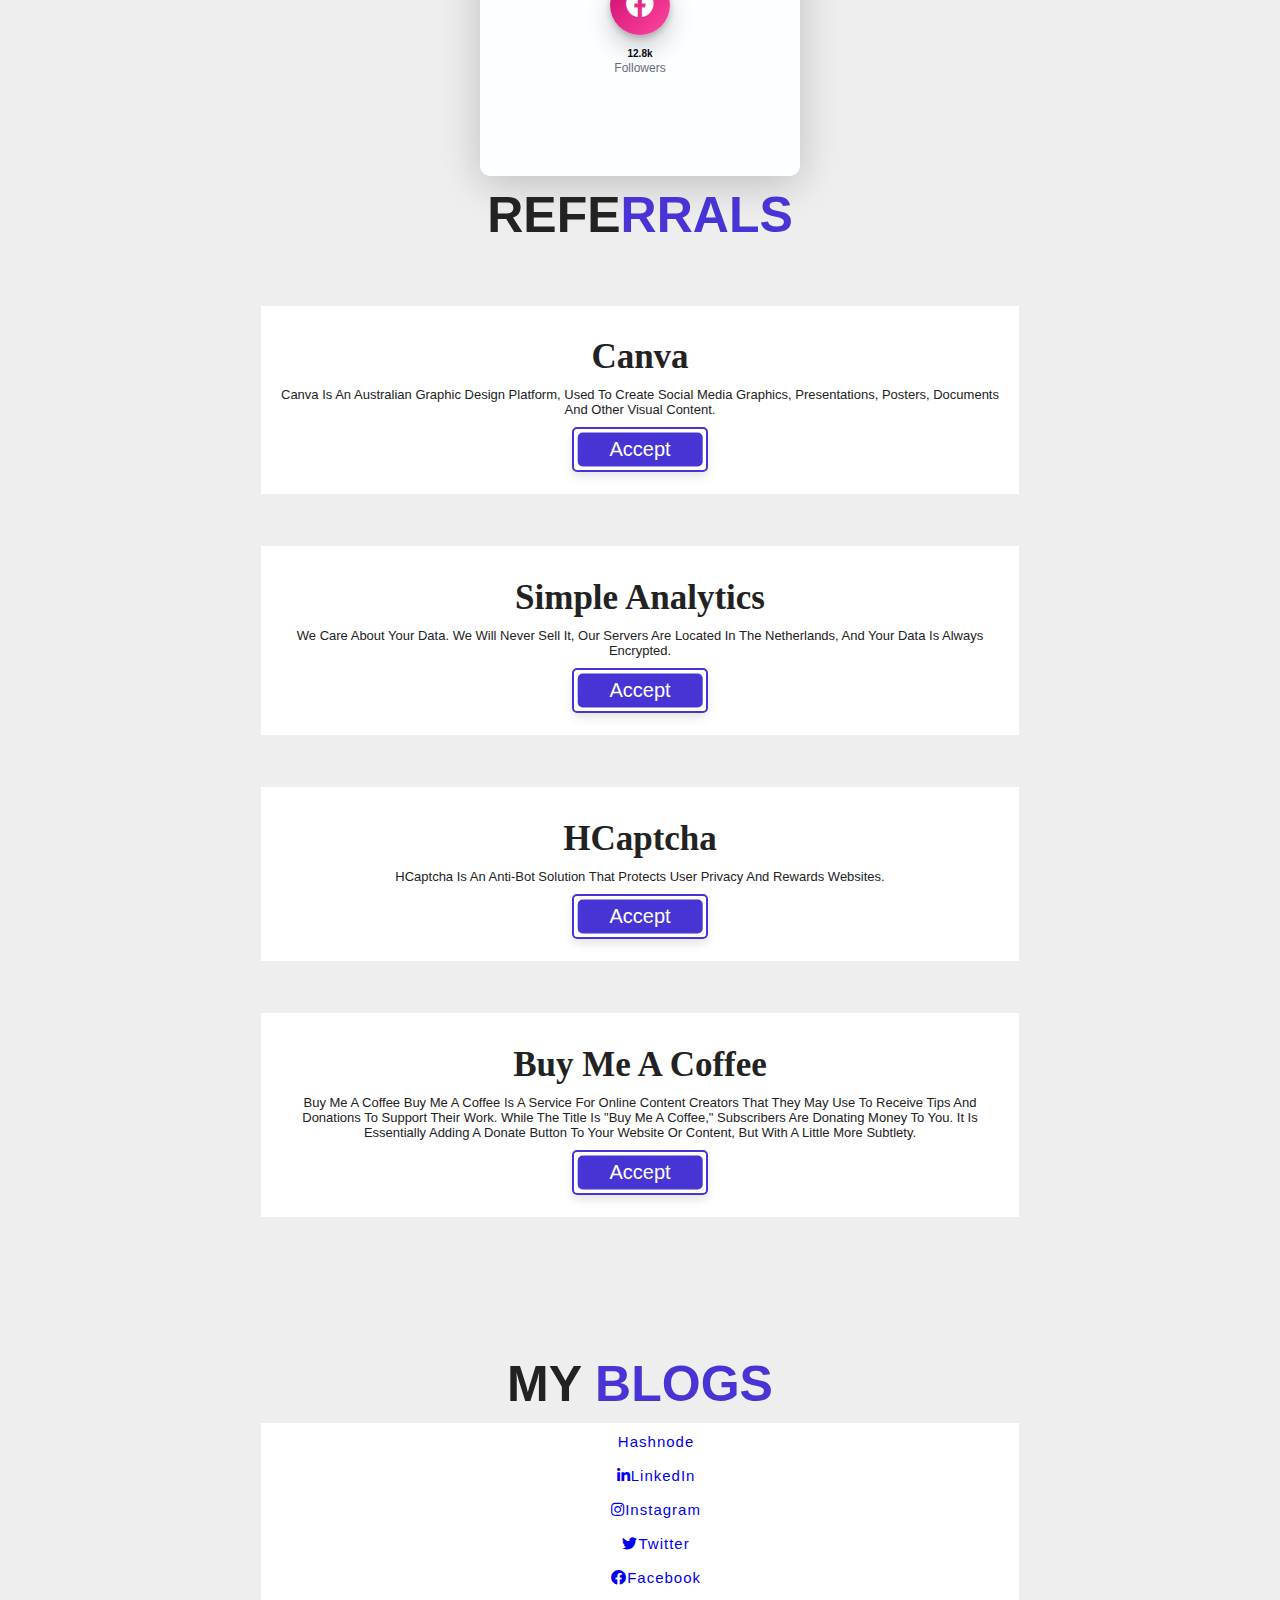
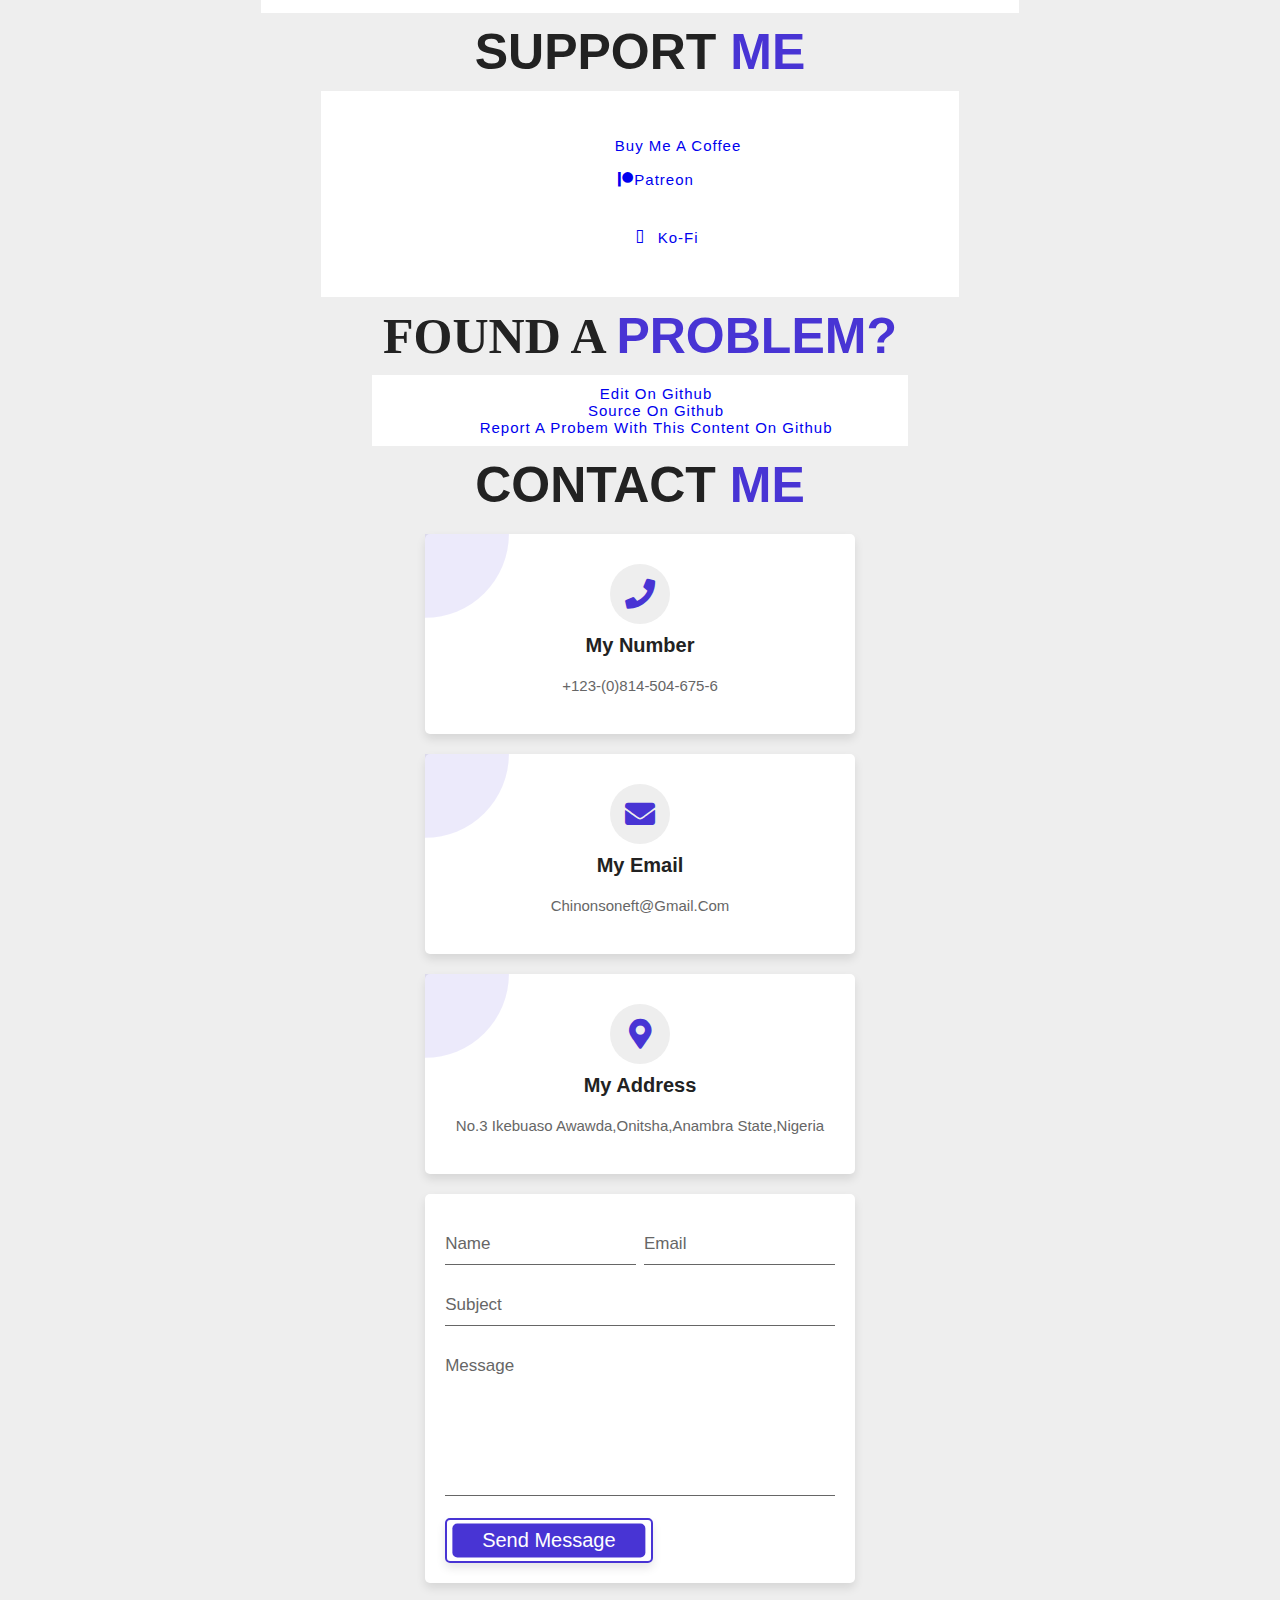
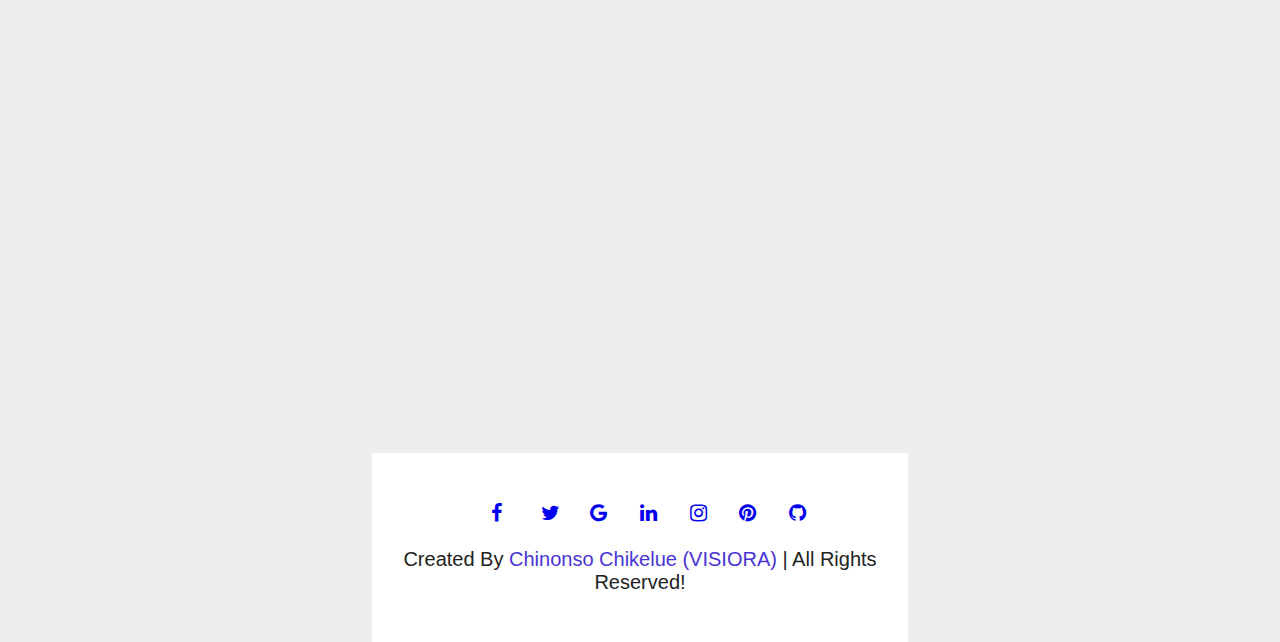
==== commit 4f584987: "me" ====
--- a/index.html
+++ b/index.html
@@ -10,6 +10,7 @@
     content="Chinonso Chikelue" />
   <meta property="twitter:description"
     content="Welcome to my site this show case about my projects and myself. I'm a self taught programmer and I have been in the field of programming about 3 years." />
+    <meta name="msvalidate.01" content="C78387073207B9ACB16CF8E2B7B385BE" />
   <meta property="og:title"
     content="Chinonso Chikelue">
   <meta property="og:url" content="https://chinonso-chikelue756.github.io">
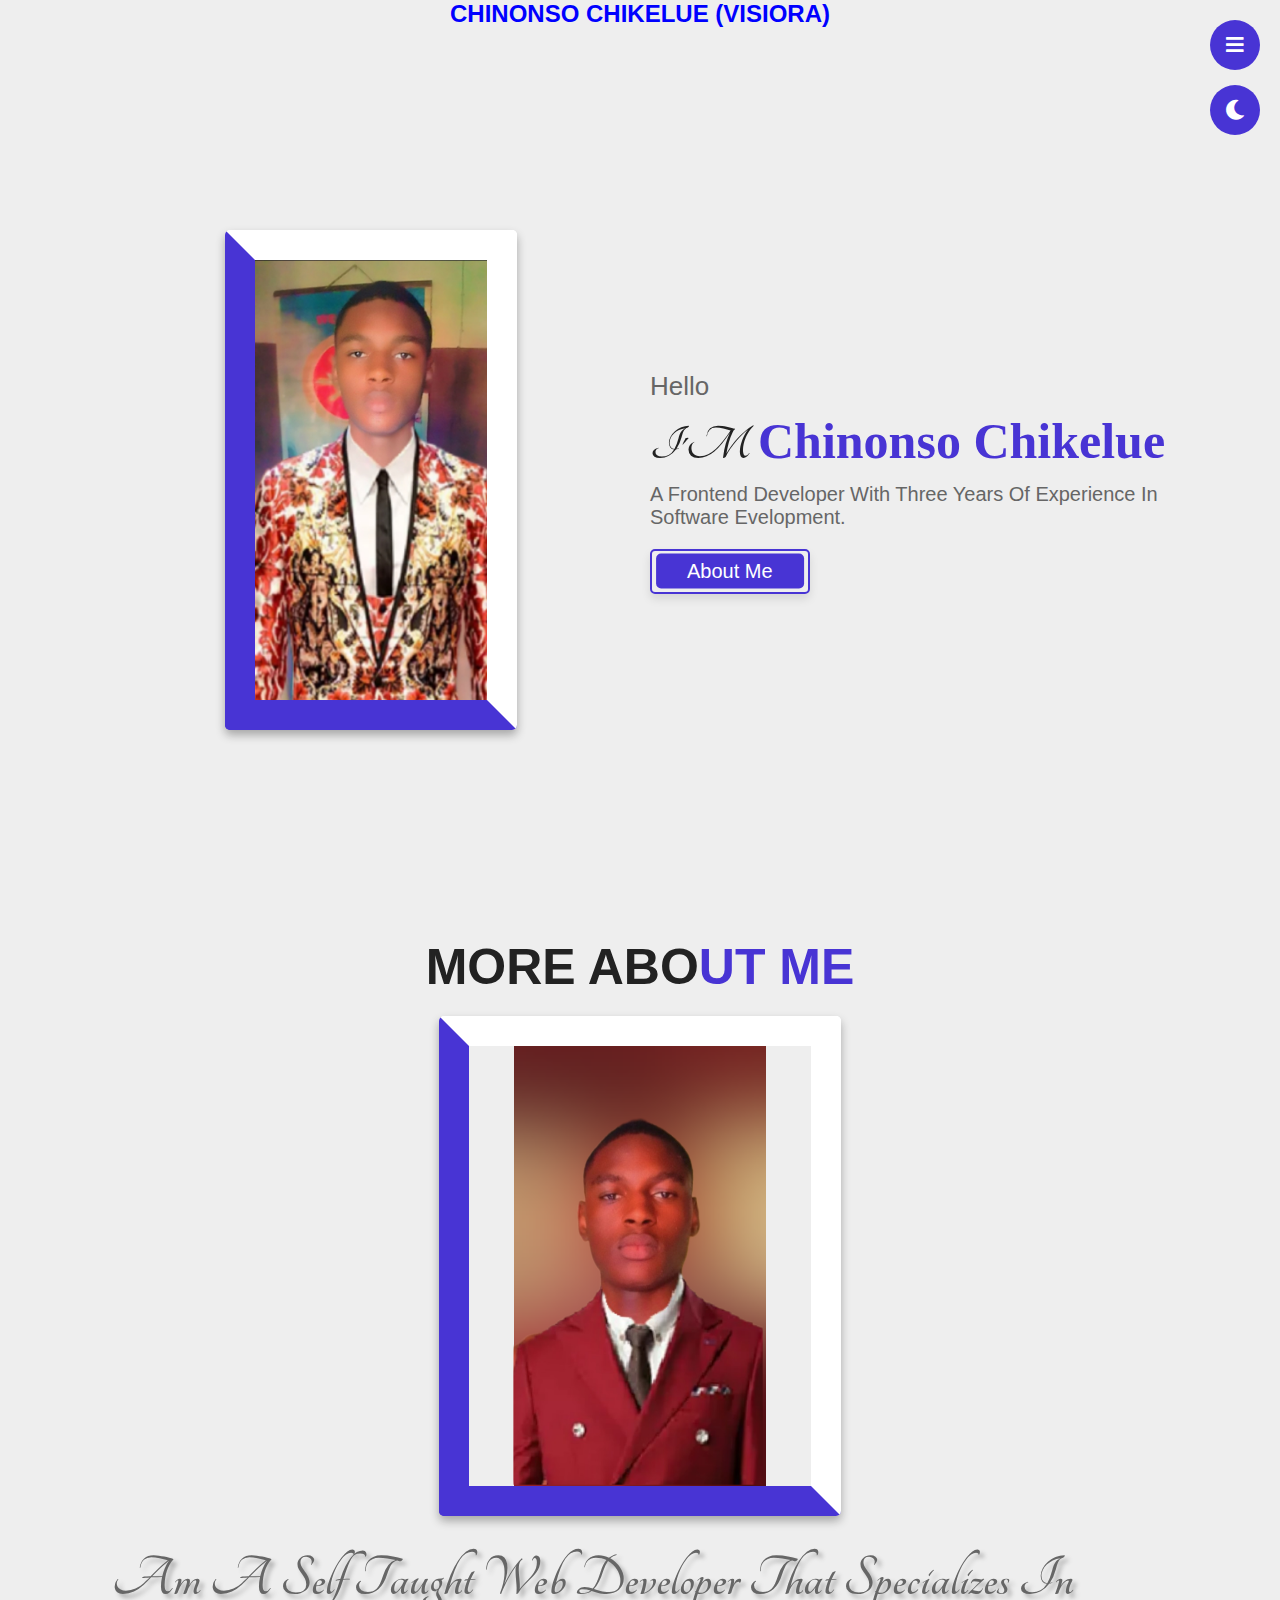
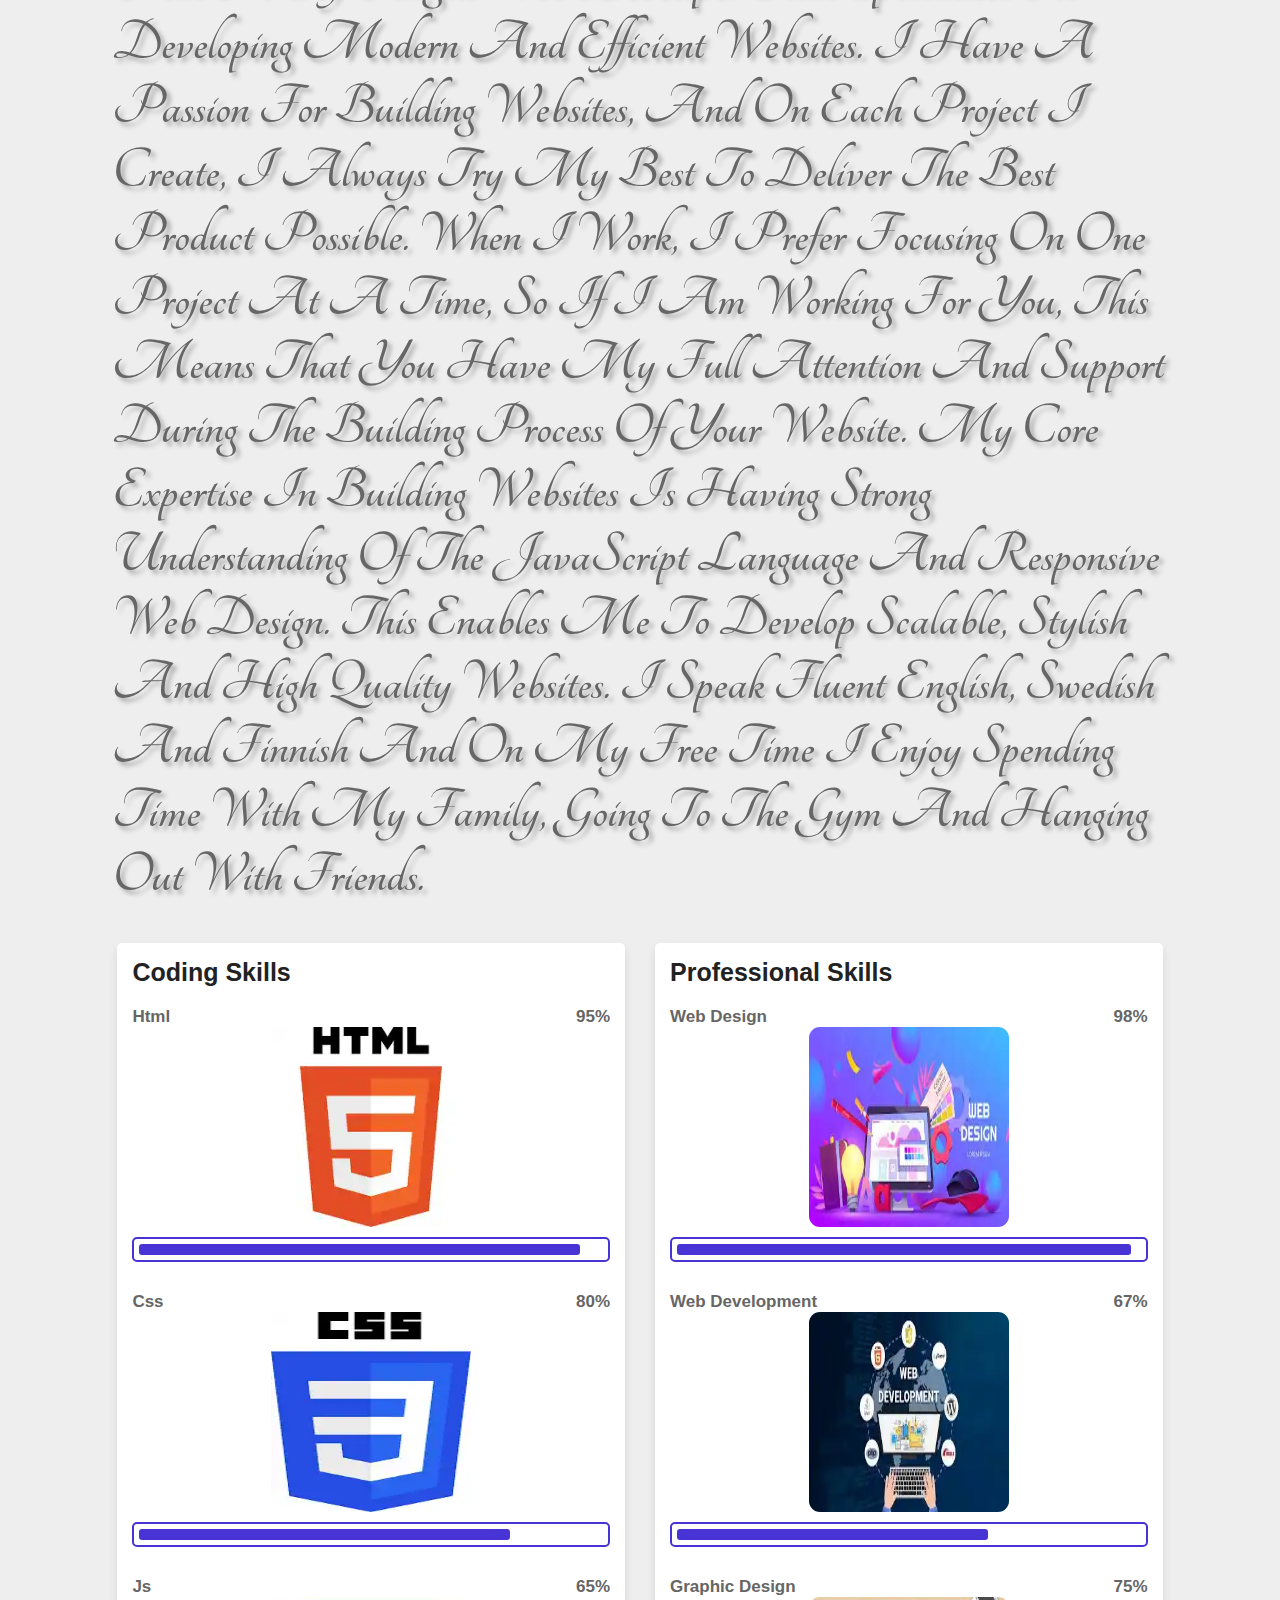
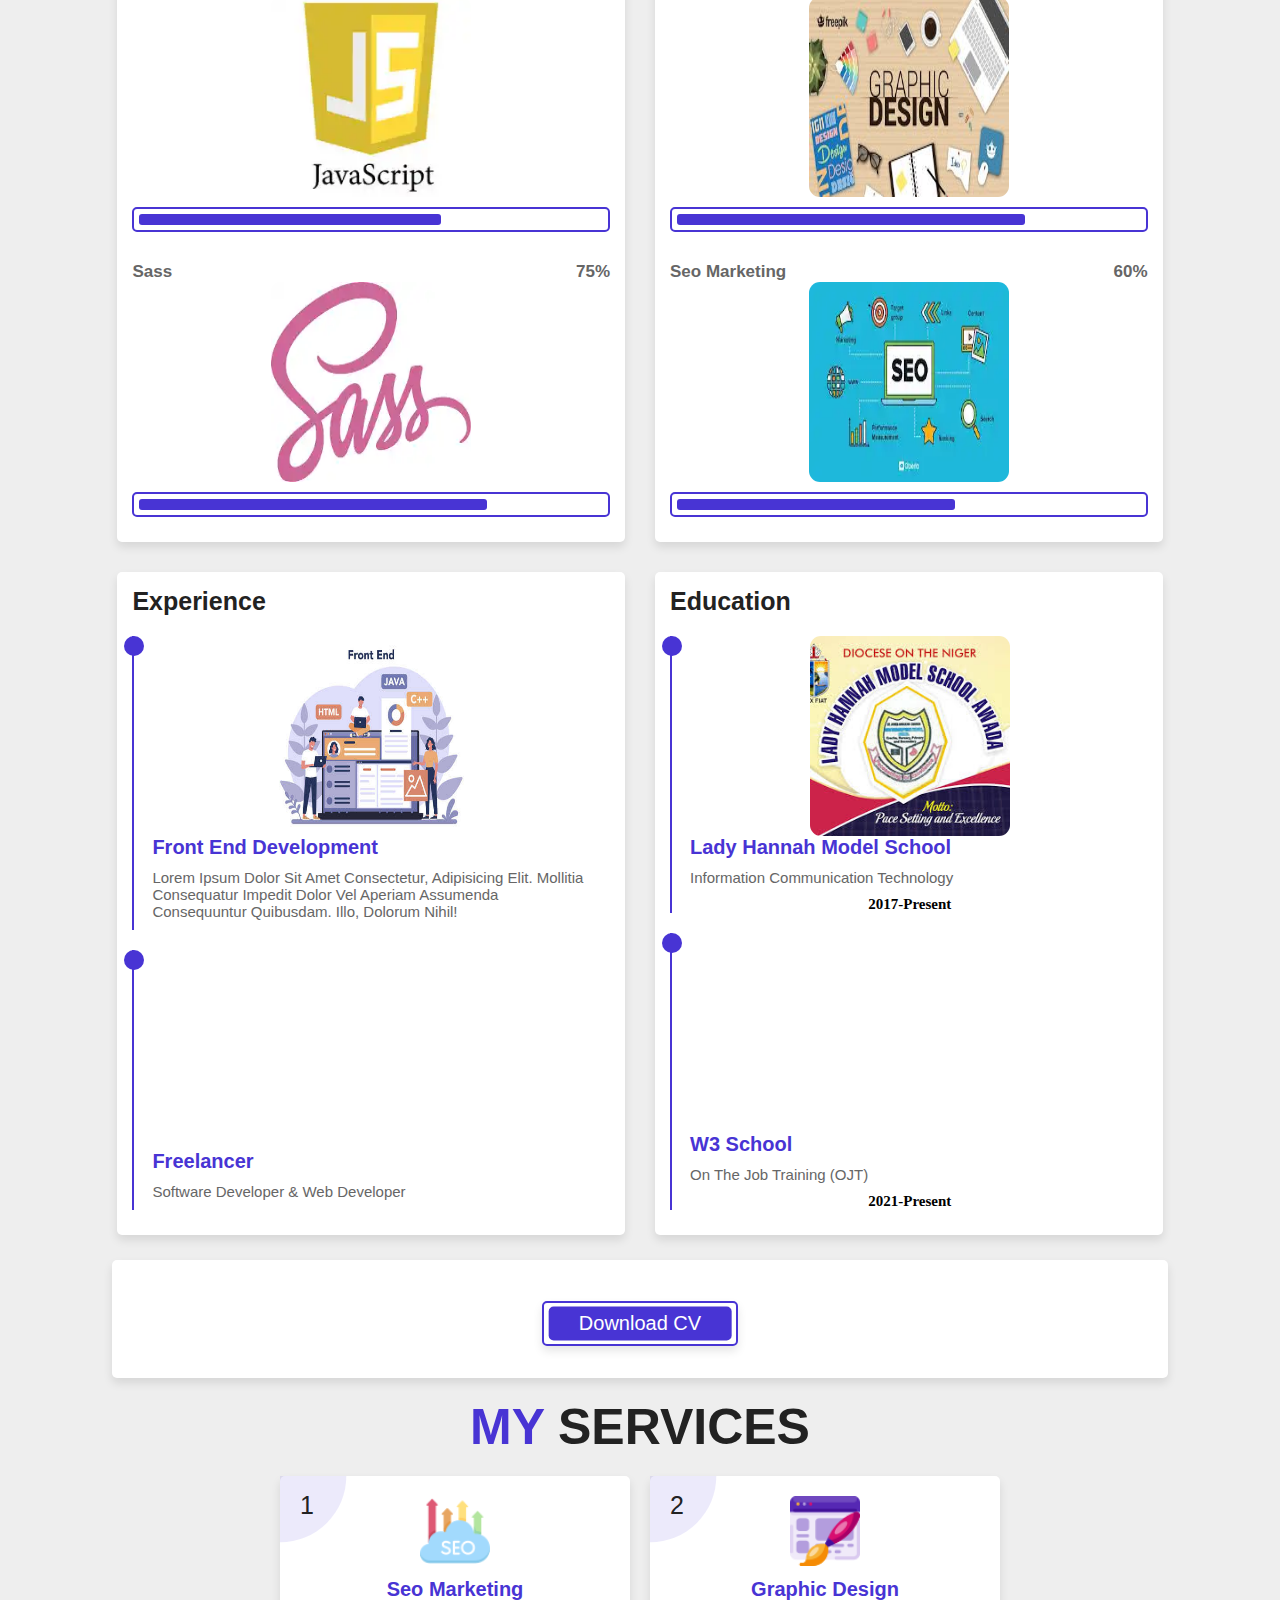
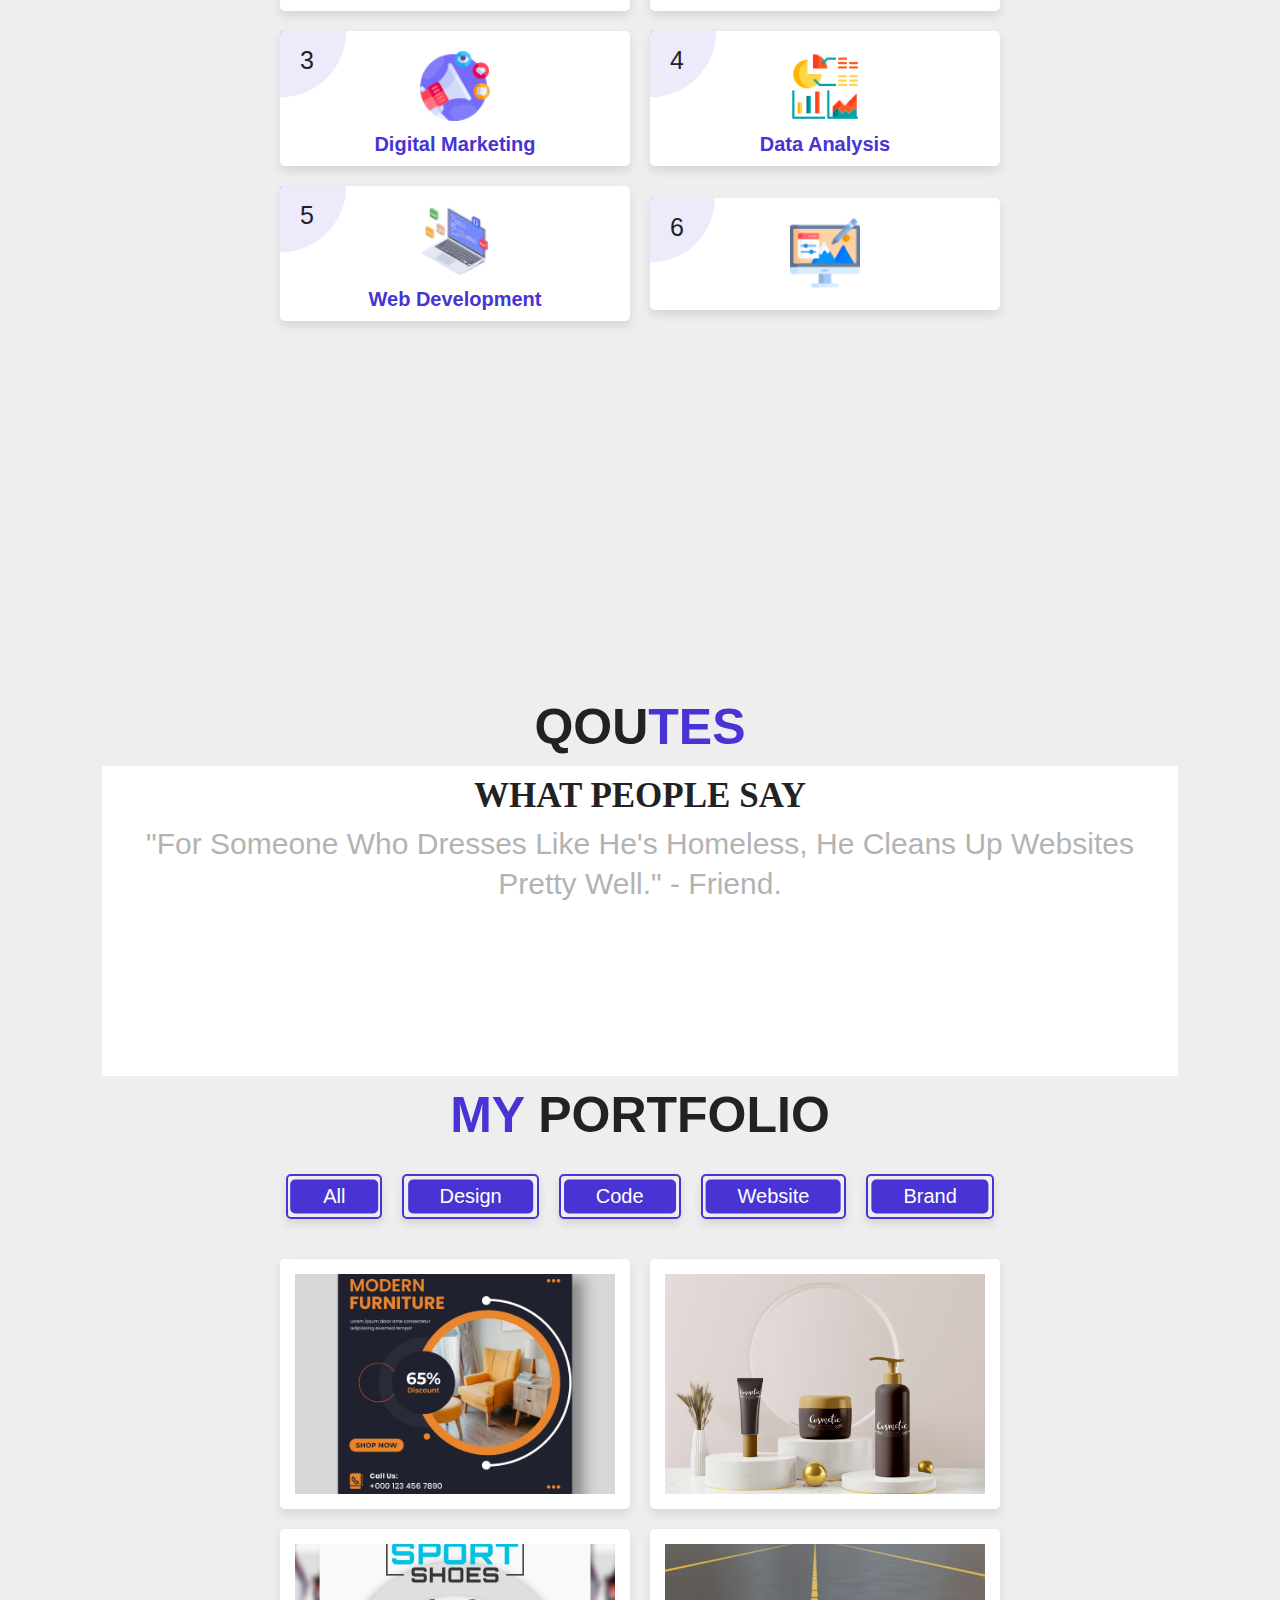
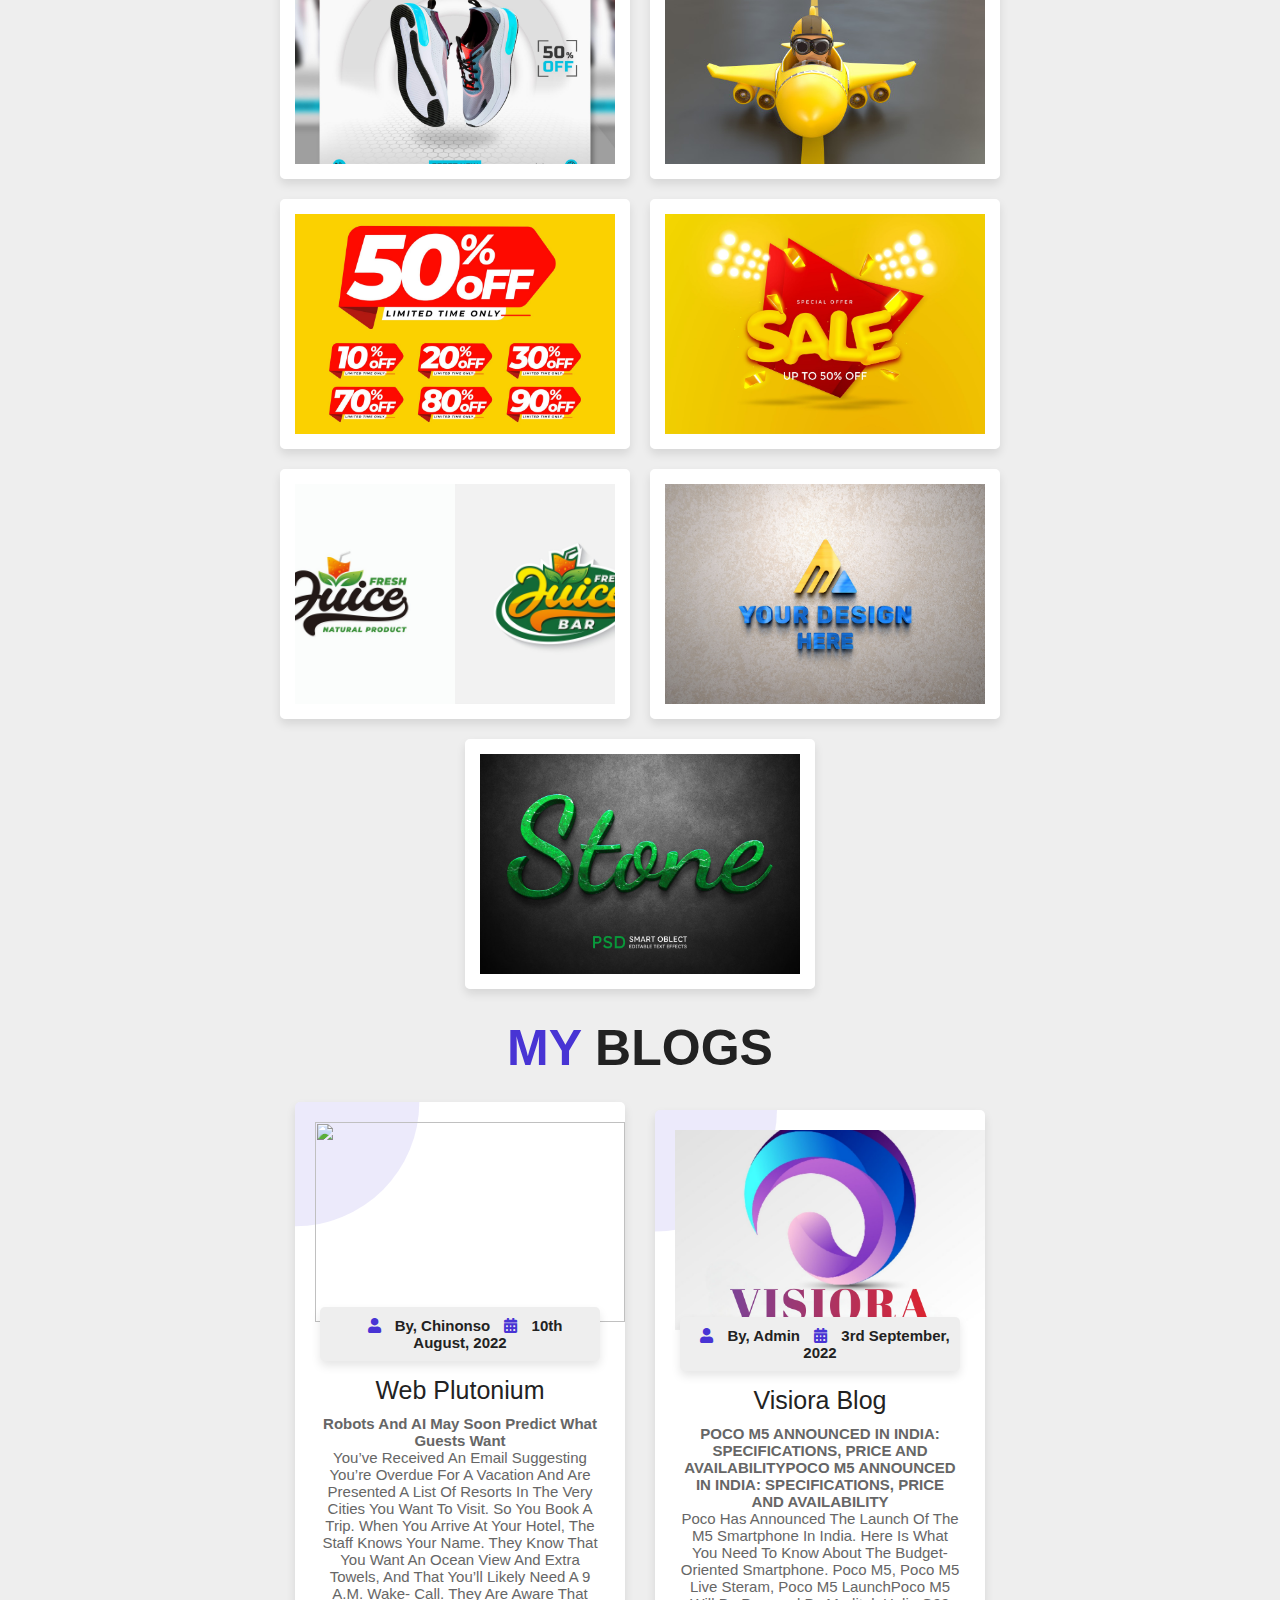
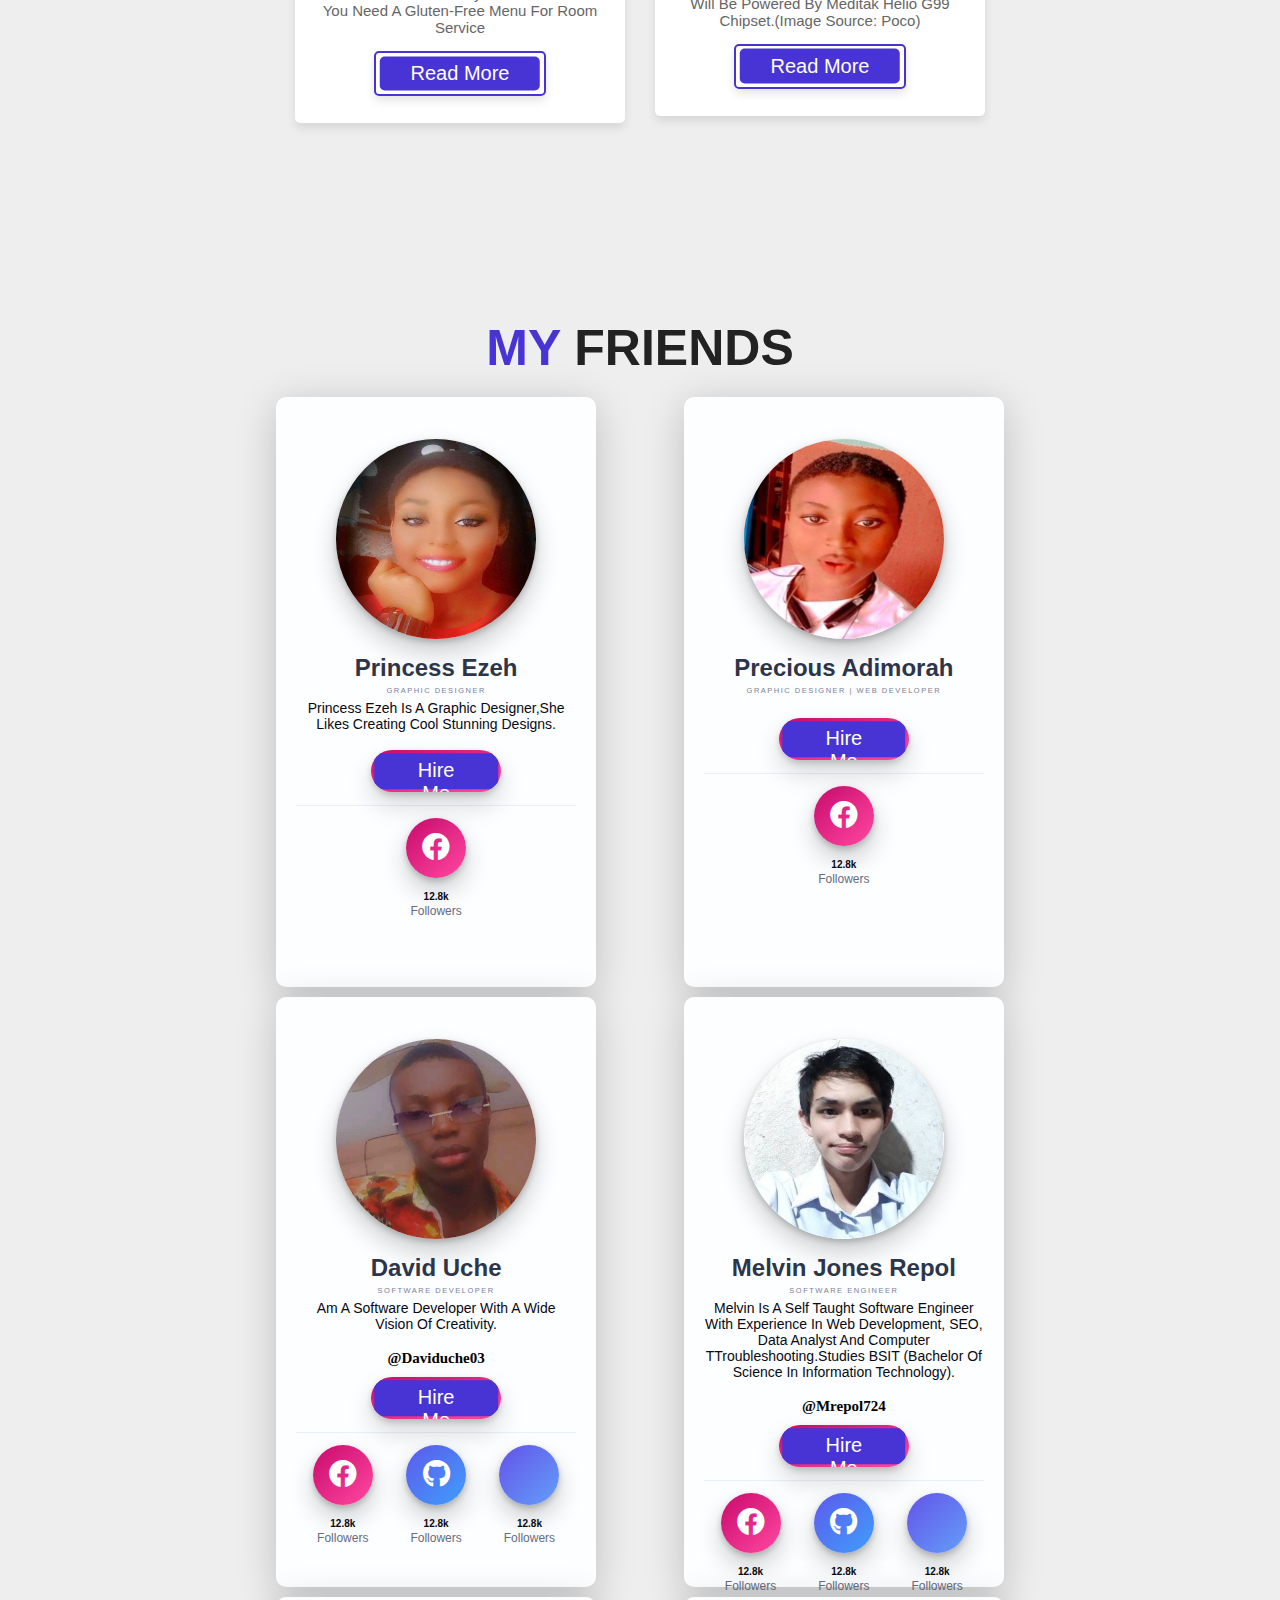
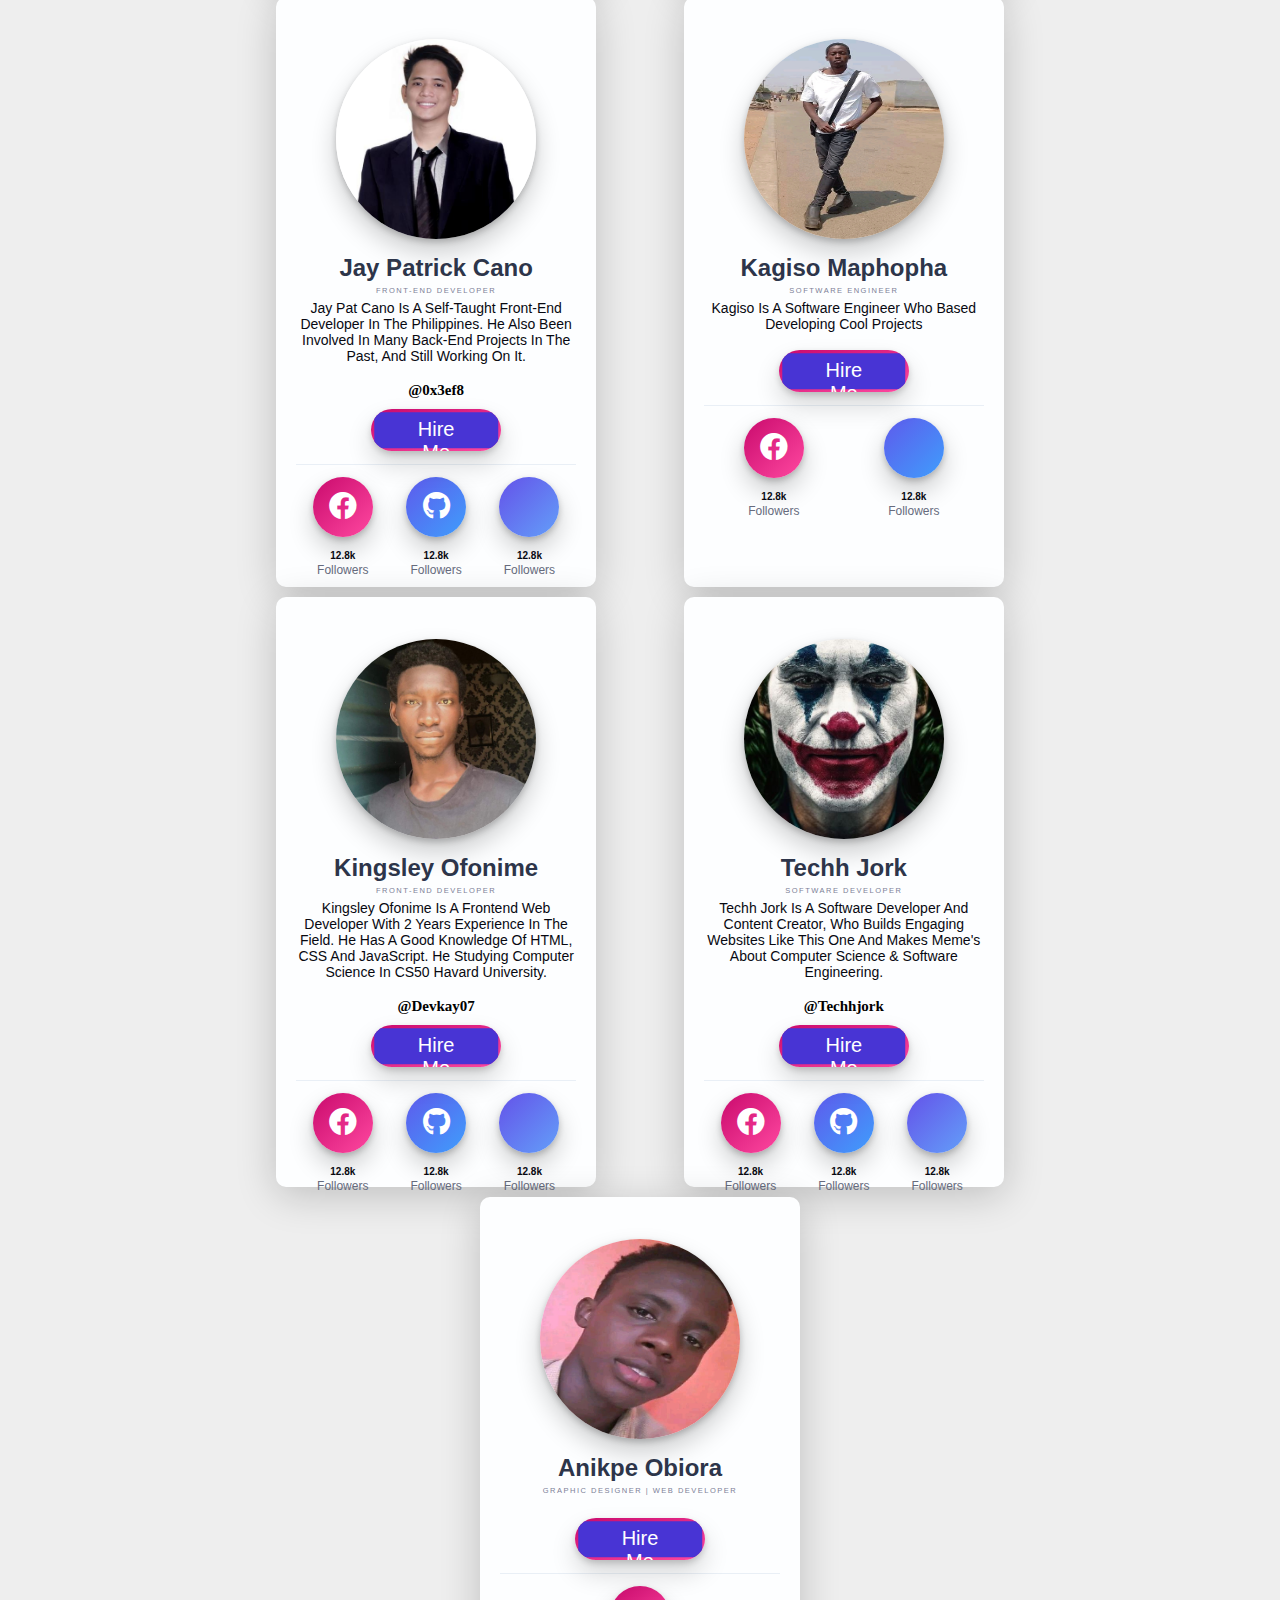
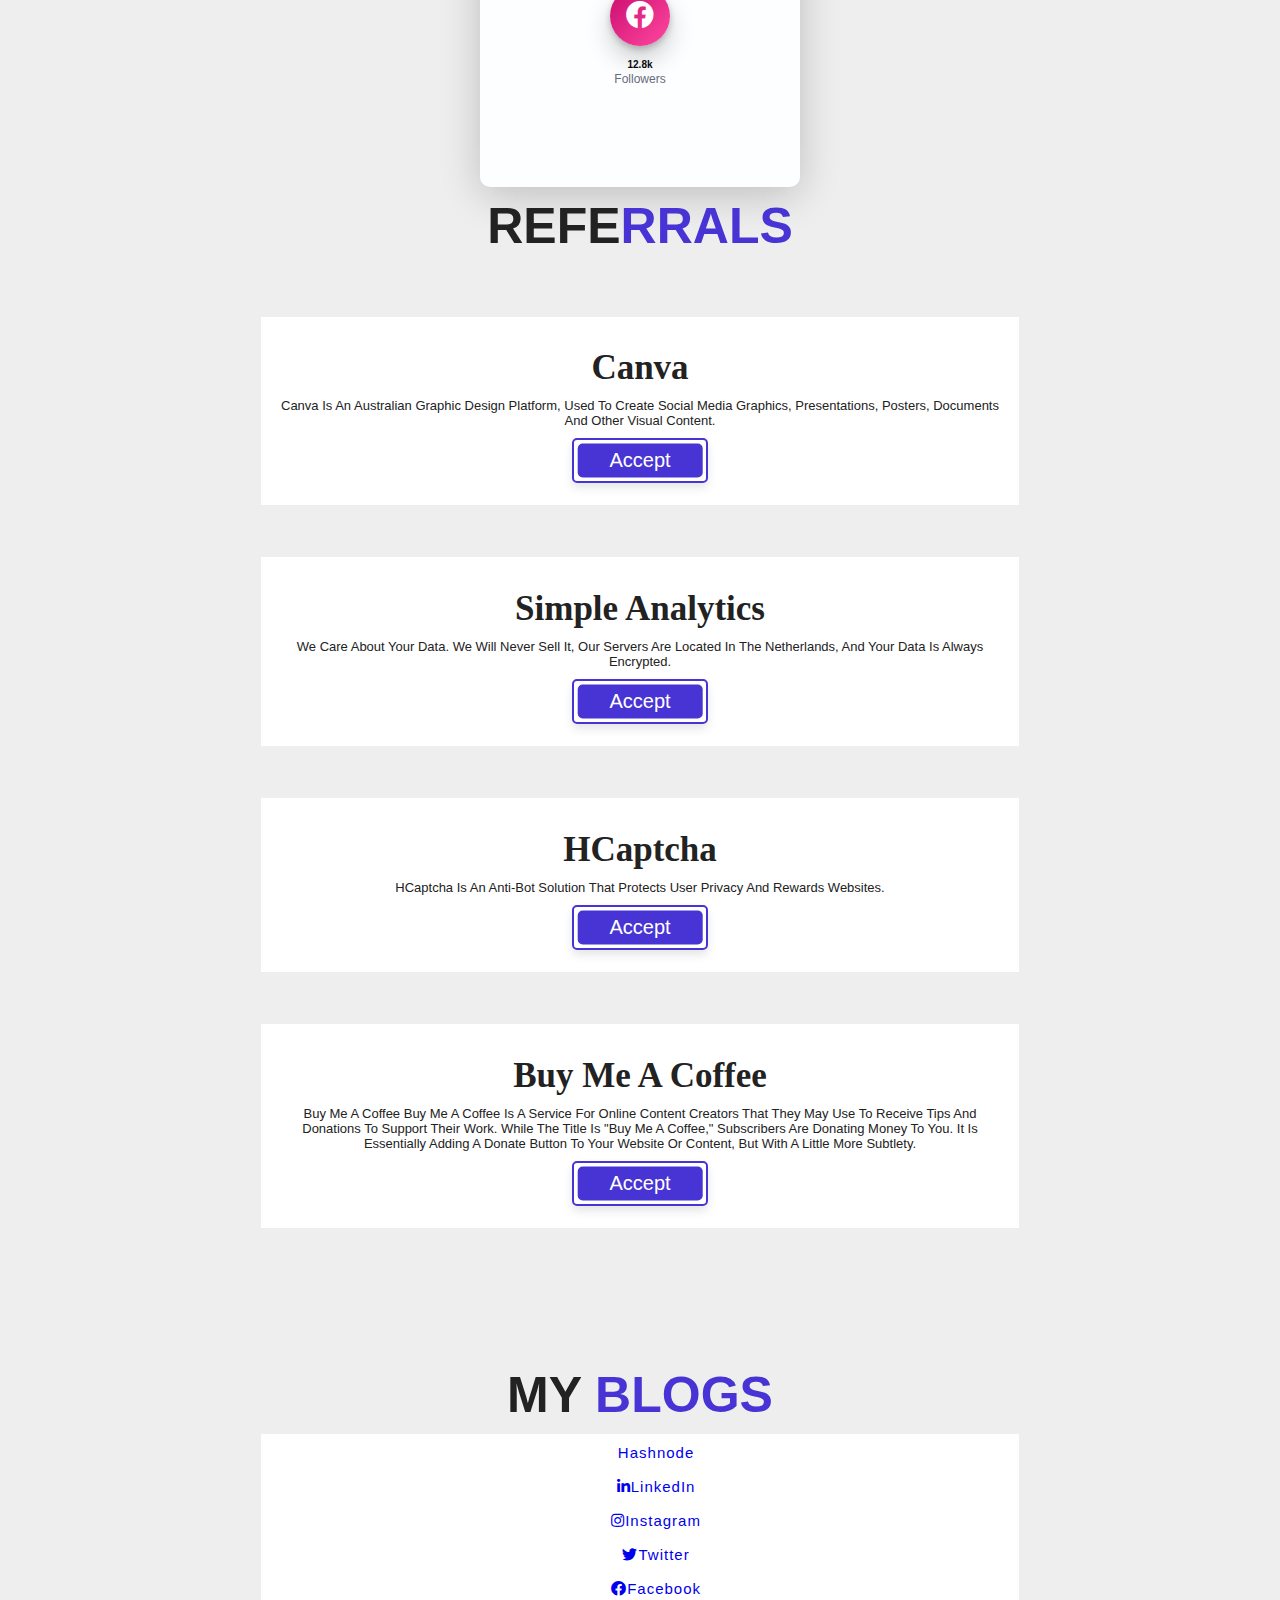
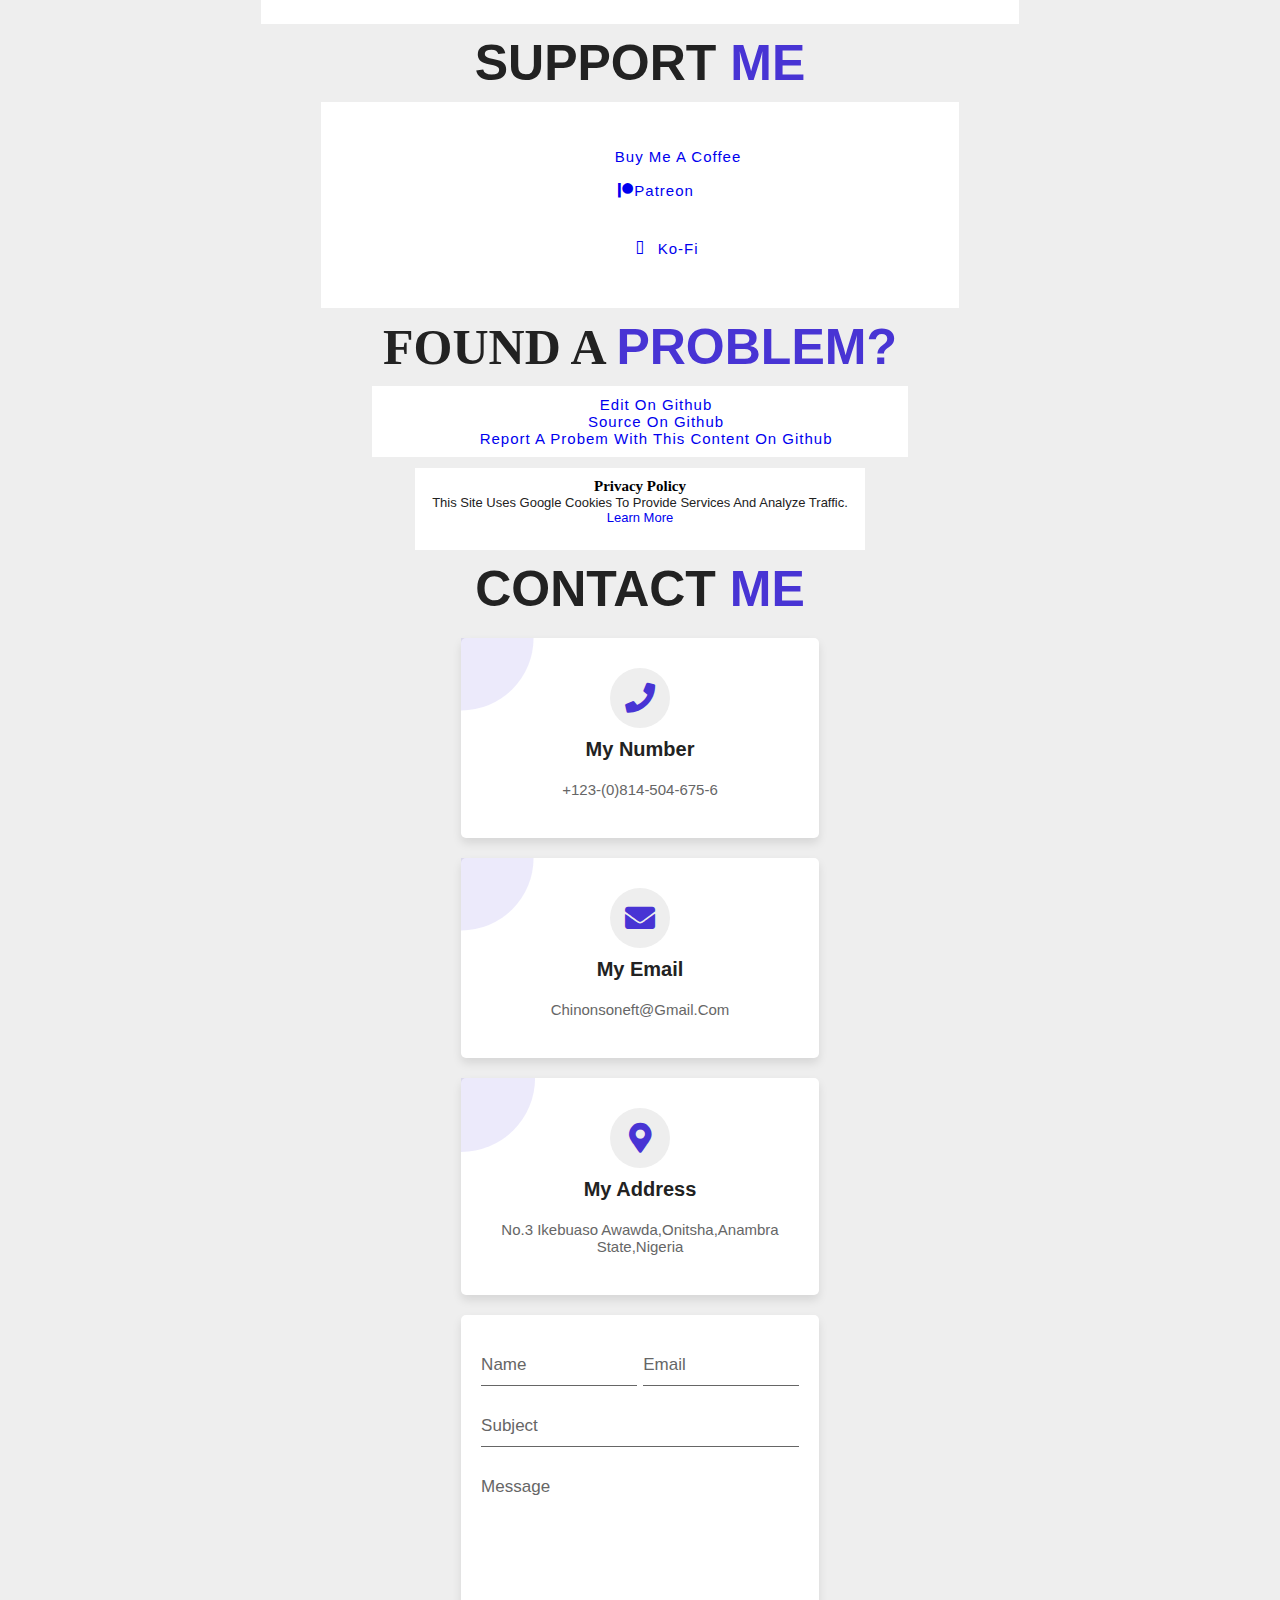
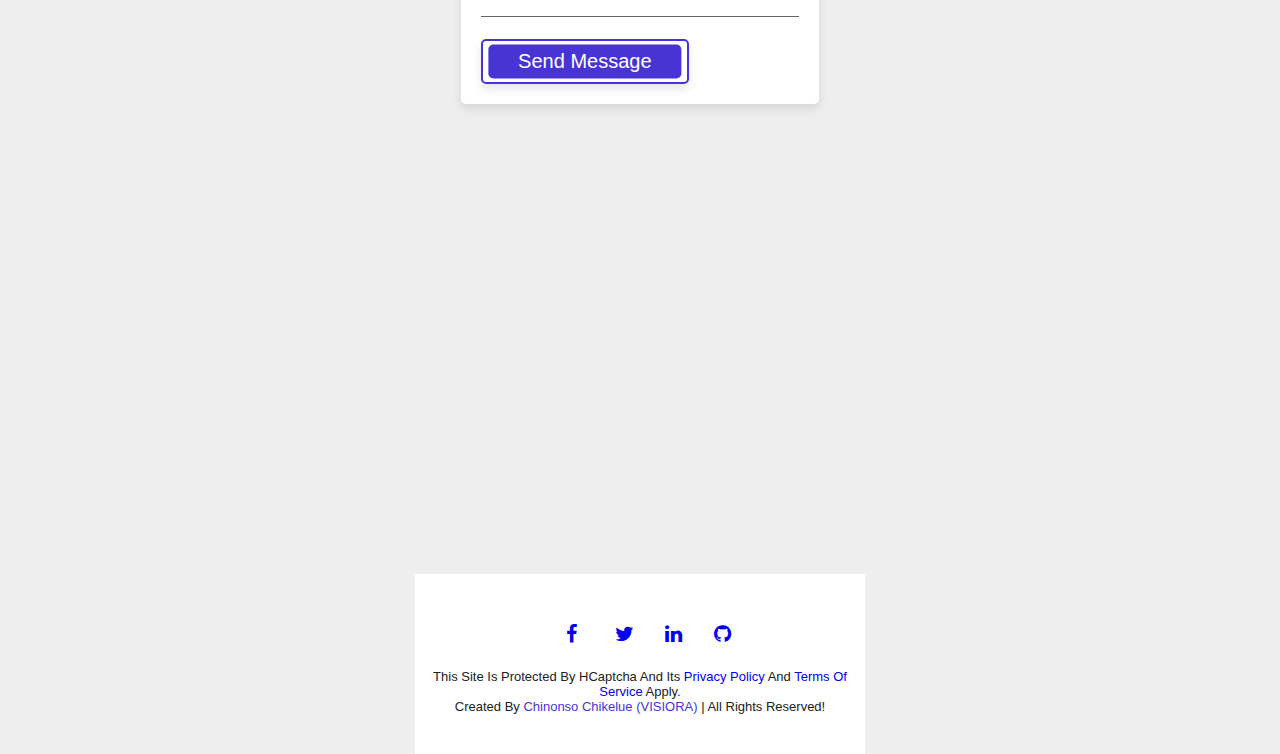
==== commit 6aedb5c8: "ads" ====
--- a/index.html
+++ b/index.html
@@ -1,7 +1,6 @@
 <!DOCTYPE html>
 <html lang="en">
 <head>
-  <meta name="google-site-verification" content="kLnzE2jEmTahtptRNmDgMeCN2xnj7hfrTkZr-gN-Vm8" />
  <link rel="icon" href="logo.jpg" type="image/x-icon">
   <meta property="og:type" content="website" />
   <meta property="og:image:alt" content="Picture of Chinonso Chikelue">
@@ -10,7 +9,6 @@
     content="Chinonso Chikelue" />
   <meta property="twitter:description"
     content="Welcome to my site this show case about my projects and myself. I'm a self taught programmer and I have been in the field of programming about 3 years." />
-    <meta name="msvalidate.01" content="C78387073207B9ACB16CF8E2B7B385BE" />
   <meta property="og:title"
     content="Chinonso Chikelue">
   <meta property="og:url" content="https://chinonso-chikelue756.github.io">
@@ -93,8 +91,11 @@
     <link rel="stylesheet"
           href="https://fonts.googleapis.com/css?family=Tangerine">
     <link rel="stylesheet" href="style.css">
+    <script src="https://js.hcaptcha.com/1/api.js" async defer></script>
     <link rel="stylesheet" href="https://cdnjs.cloudflare.com/ajax/libs/font-awesome/4.7.0/css/font-awesome.min.css">
     <script src="https://kit.fontawesome.com/f4e4439d87.js" crossorigin="anonymous"></script>
+    <script async src="https://pagead2.googlesyndication.com/pagead/js/adsbygoogle.js?client=ca-pub-4166553444262197"
+     crossorigin="anonymous"></script>
   </head>
 <body>
    
@@ -298,6 +299,8 @@
     </div>
 
     <div class="download">
+      <div class="h-captcha" data-sitekey="e5ce7293-da0f-47b4-935c-eeb4bde696dc"></div>
+      <br>
         <a href="images/cv.png" class="btn"> download CV </a>
     </div>
 
@@ -509,12 +512,12 @@
 		<h3 class="name">Princess Ezeh</h3>
 		<p class="title">GRAPHIC DESIGNER</p>
 		<p class="description">Princess Ezeh Is A Graphic Designer,She Likes Creating Cool Stunning Designs.</p>
-		<a href="https://www.facebook.com/chioma.zeal.7"><button type="button" class="btn">Hire Me</button></a>
+		<a rel="follow" href="https://www.facebook.com/chioma.zeal.7/?ref=chinonso-chikelue756.github.io"><button type="button" class="btn">Hire Me</button></a>
 	</div>
 	
 	<div class="social-icons">
 		<div class="icon">
-			<a rel="follow" href="https://www.facebook.com/chioma.zeal.7"><i class="fab fa-facebook"></i></a>
+			<a rel="follow" href="https://www.facebook.com/chioma.zeal.7/?ref=chinonso-chikelue756.github.io"><i class="fab fa-facebook"></i></a>
 			<h4>12.8k</h4>
 			<p>Followers</p>
 	
@@ -528,12 +531,12 @@
 		<h3 class="name">Precious Adimorah</h3>
 		<p class="title">GRAPHIC DESIGNER | WEB DEVELOPER</p>
 		<p class="description"></p>
-		<a href="https://www.facebook.com/profile.php?id=100071603723120"><button type="button" class="btn">Hire Me</button></a>
+		<a rel="follow" href="https://www.facebook.com/profile.php?id=100071603723120/?ref=chinonso-chikelue756.github.io"><button type="button" class="btn">Hire Me</button></a>
 	</div>
 	
 	<div class="social-icons">
 		<div class="icon">
-			<a href="https://www.facebook.com/profile.php?id=100071603723120"><i class="fab fa-facebook"></i></a>
+			<a href="https://www.facebook.com/profile.php?id=100071603723120/?ref=chinonso-chikelue756.github.io"><i class="fab fa-facebook"></i></a>
 			<h4>12.8k</h4>
 			<p>Followers</p>
 		</div>
@@ -549,18 +552,18 @@
 		<p class="description">Am A Software Developer With A Wide Vision Of Creativity.</p>
 <h6>
 @Daviduche03</h6>
-		<a href="https://github.com/Daviduche03"><button type="button" class="btn">Hire Me</button></a>
+		<a href="https://github.com/Daviduche03/?ref=chinonso-chikelue756.github.io"><button type="button" class="btn">Hire Me</button></a>
 	</div>
 	
 	<div class="social-icons">
 		<div class="icon">
-			<a href="https://www.facebook.com/daviduche03"><i class="fab fa-facebook"></i></a>
-			<h4>12.8k</h4>
-			<p>Followers</p>
-		</div>
-		
-		<div class="icon">
-			<a href="https://github.com/Daviduche03"><i class="fab fa-github"></i></a>
+			<a href="https://www.facebook.com/daviduche03/?ref=chinonso-chikelue756.github.io"><i class="fab fa-facebook"></i></a>
+			<h4>12.8k</h4>
+			<p>Followers</p>
+		</div>
+		
+		<div class="icon">
+			<a href="https://github.com/Daviduche03/?ref=chinonso-chikelue756.github.io"><i class="fab fa-github"></i></a>
 			<h4>12.8k</h4>
 			<p>Followers</p>
 		</div>
@@ -597,7 +600,7 @@
 		</div>
 		
 		<div class="icon">
-			<a href="https://mrepol742.github.io/"><i class="fa-solid fa-globe"></i></a>
+			<a href="https://mrepol742.github.io/?ref=chinonso-chikelue756.github.io"><i class="fa-solid fa-globe"></i></a>
 			<h4>12.8k</h4>
 			<p>Followers</p>
 		</div>
@@ -864,7 +867,18 @@
 </ul>
            </div>
           </div>
-
+          <br>
+          <section class="contact" id="privacy">
+        <div class="cad">
+          <h6 class="project-title">Privacy Policy</h6>
+          <p class="project-details">
+            This site uses Google cookies to provide services and analyze traffic. <a href="privacypolicy.html" target="_blank">Learn more</a>
+            <br>
+            <a href="https://simpleanalytics.com/chinonso-chikelue756.github.io?utm_source=chinonso-chikelue756.github.io&utm_content=badge" referrerpolicy="origin" target="_blank"><img src="https://simpleanalyticsbadges.com/chinonso-chikelue756.github.io" loading="lazy" referrerpolicy="no-referrer" crossorigin="anonymous" /></a>
+          </a>
+          </p>
+        </div>
+     
 <!-- contact section starts  -->
 
 <section class="contact" id="contact">
@@ -902,6 +916,7 @@
             </div>
             <input type="text" placeholder="subject">
             <textarea name="" id="" cols="30" rows="10" placeholder="message"></textarea>
+            <div class="h-captcha" data-sitekey="e5ce7293-da0f-47b4-935c-eeb4bde696dc"></div>
             <button class="btn"> send message </button>
         </form>
 
@@ -918,12 +933,12 @@
 <div class="footer">
   <a href="#" class="fa fa-facebook"></a>
 <a href="https://mobile.twitter.com/ChikelueChinon1" class="fa fa-twitter"></a>
-<a href="https://www.google.com/search?q=chinonso+chikelue&oq=chinonso+chikelue&aqs=chrome..69i57j69i60l3.15221j0j4&client=ms-android-transsion&sourceid=chrome-mobile&ie=UTF-8" class="fa fa-google"></a>
 <a href="https://www.linkedin.com/in/chinonsochikelue" class="fa fa-linkedin"></a>
-<a href="https://instagram.com/princealexander56" class="fa fa-instagram"></a>
-<a href="https://pinterest.com/chinonsochikelue" class="fa fa-pinterest"></a>
+
 <a href="https://github.com/chinonso-chikelue756" class="fa fa-github"></a>
-
+<p class="project-details">This site is protected by hCaptcha and its
+<a href="https://www.hcaptcha.com/privacy">Privacy Policy</a> and
+<a href="https://www.hcaptcha.com/terms">Terms of Service</a> apply.</o>
   <br>created by <span> <a href="https://freewebsitecode.com">Chinonso Chikelue (VISIORA) </a> </span> | all rights reserved!
 <br><br>
 </div>
@@ -932,8 +947,31 @@
 
 
 <!-- jquery cdn link  -->
+<script data-collect-dnt="true" async defer src="https://scripts.simpleanalyticscdn.com/latest.js"></script>
+<noscript ><img src="https://queue.simpleanalyticscdn.com/hello.gif" alt="" referrerpolicy="no-referrer-when-downgrade" /></noscript>
+<script async defer src="https://scripts.simpleanalyticscdn.com/latest.js"></script>
+<noscript><img src="https://queue.simpleanalyticscdn.com/noscript.gif" alt="" referrerpolicy="no-referrer-when-downgrade" /></noscript>
 <script src="https://cdnjs.cloudflare.com/ajax/libs/jquery/3.6.0/jquery.min.js"></script>
-
+<script type="text/javascript">
+  hcaptcha.render('captcha-1', {
+    sitekey: 'e5ce7293-da0f-47b4-935c-eeb4bde696dc',
+    theme: 'dark',
+    'error-callback': 'onError',
+  });
+  hcaptcha.execute(widgetID, { async: true })
+    .then(({ response, key }) => {
+        console.log(response, key);
+    })
+    .catch(err => {
+        console.error(err);
+    });
+</script>
+<script type="text/javascript">
+  var yourFunction = function () {
+    console.log('hCaptcha is ready.');
+    var widgetID = hcaptcha.render('captcha-1', { sitekey: 'e5ce7293-da0f-47b4-935c-eeb4bde696dc' });
+  };
+</script>
 <!-- custom js file link  -->
 <script src="script.js"></script>
 
--- a/style.css
+++ b/style.css
@@ -908,9 +908,9 @@
 }
 
 .fa{
-  padding: 20px;
+ padding: 20px; 
   font-size: 30px;
-  width: 30px;
+  width: 40px;
   text-align: center;
   text-decoration: none;
   margin: 5px 2px;
@@ -1130,4 +1130,4 @@
 
 hr{
   color: #0C01FF;
-}+}
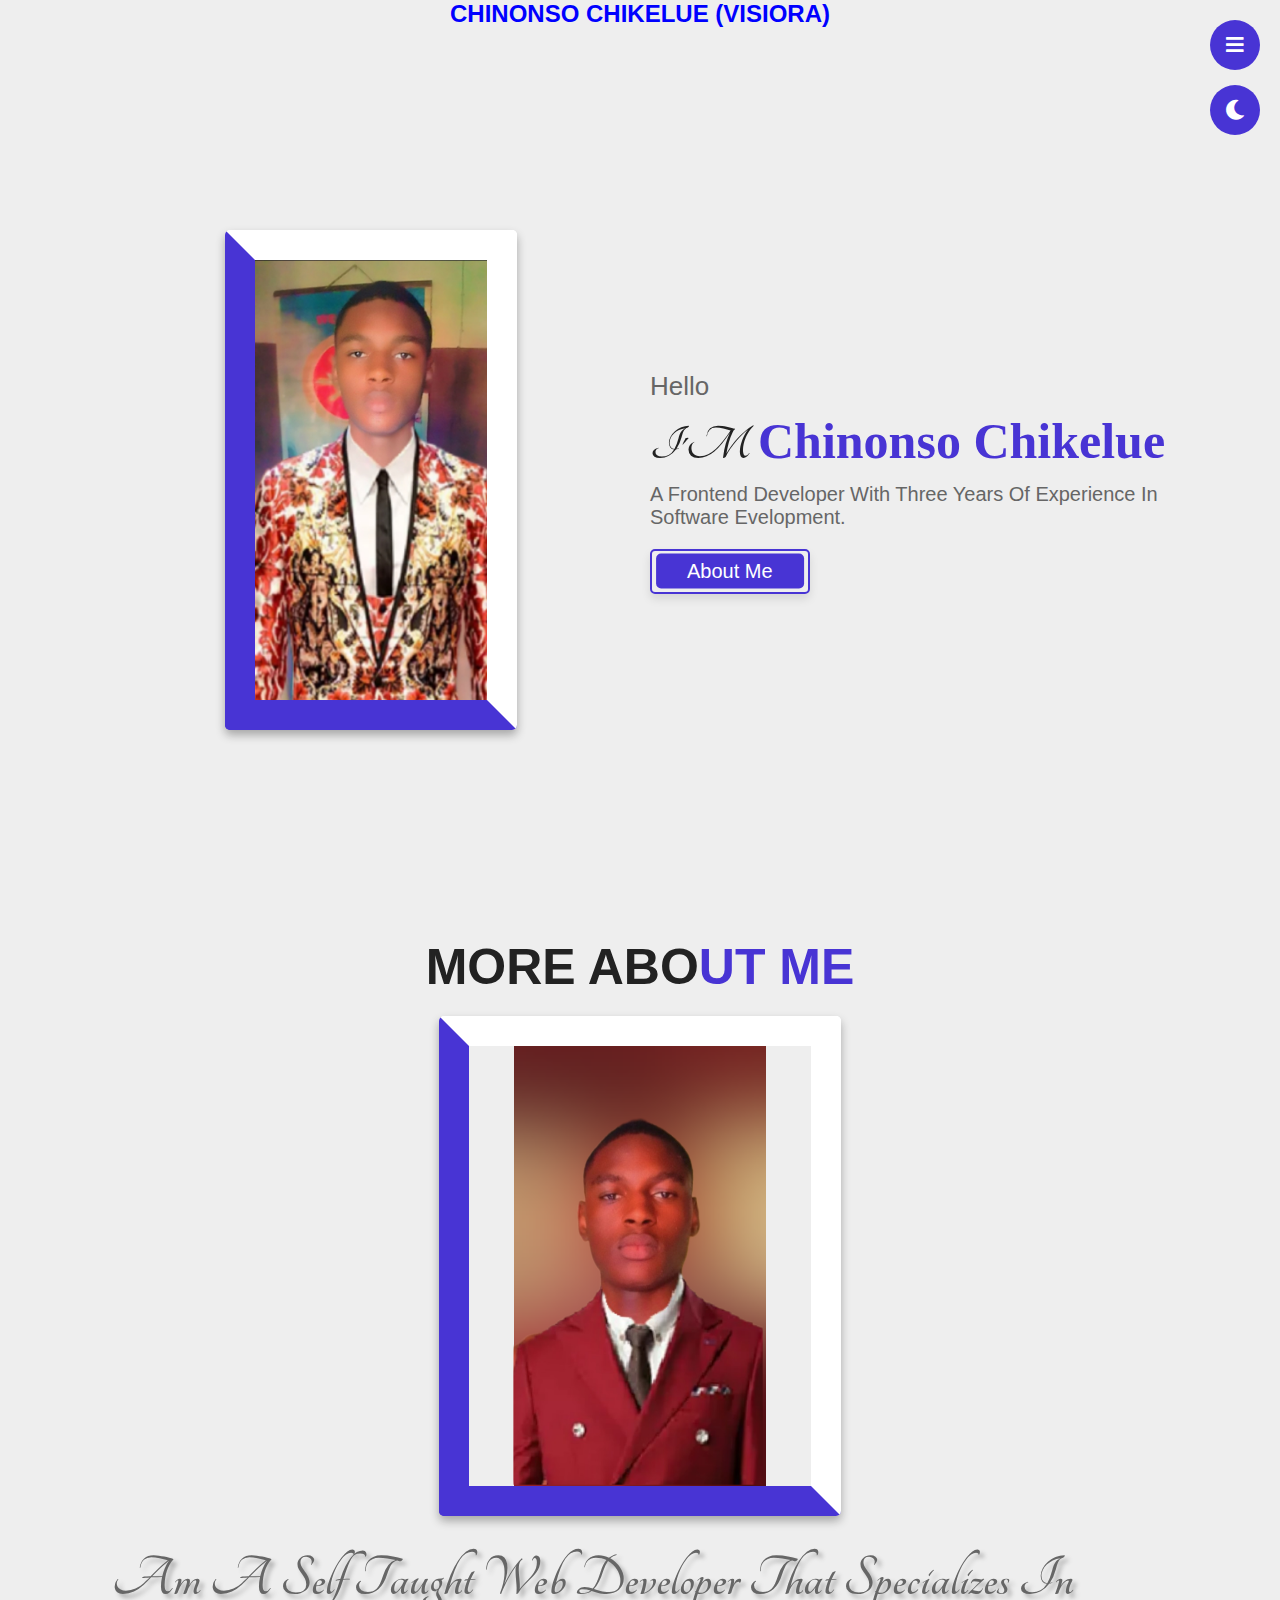
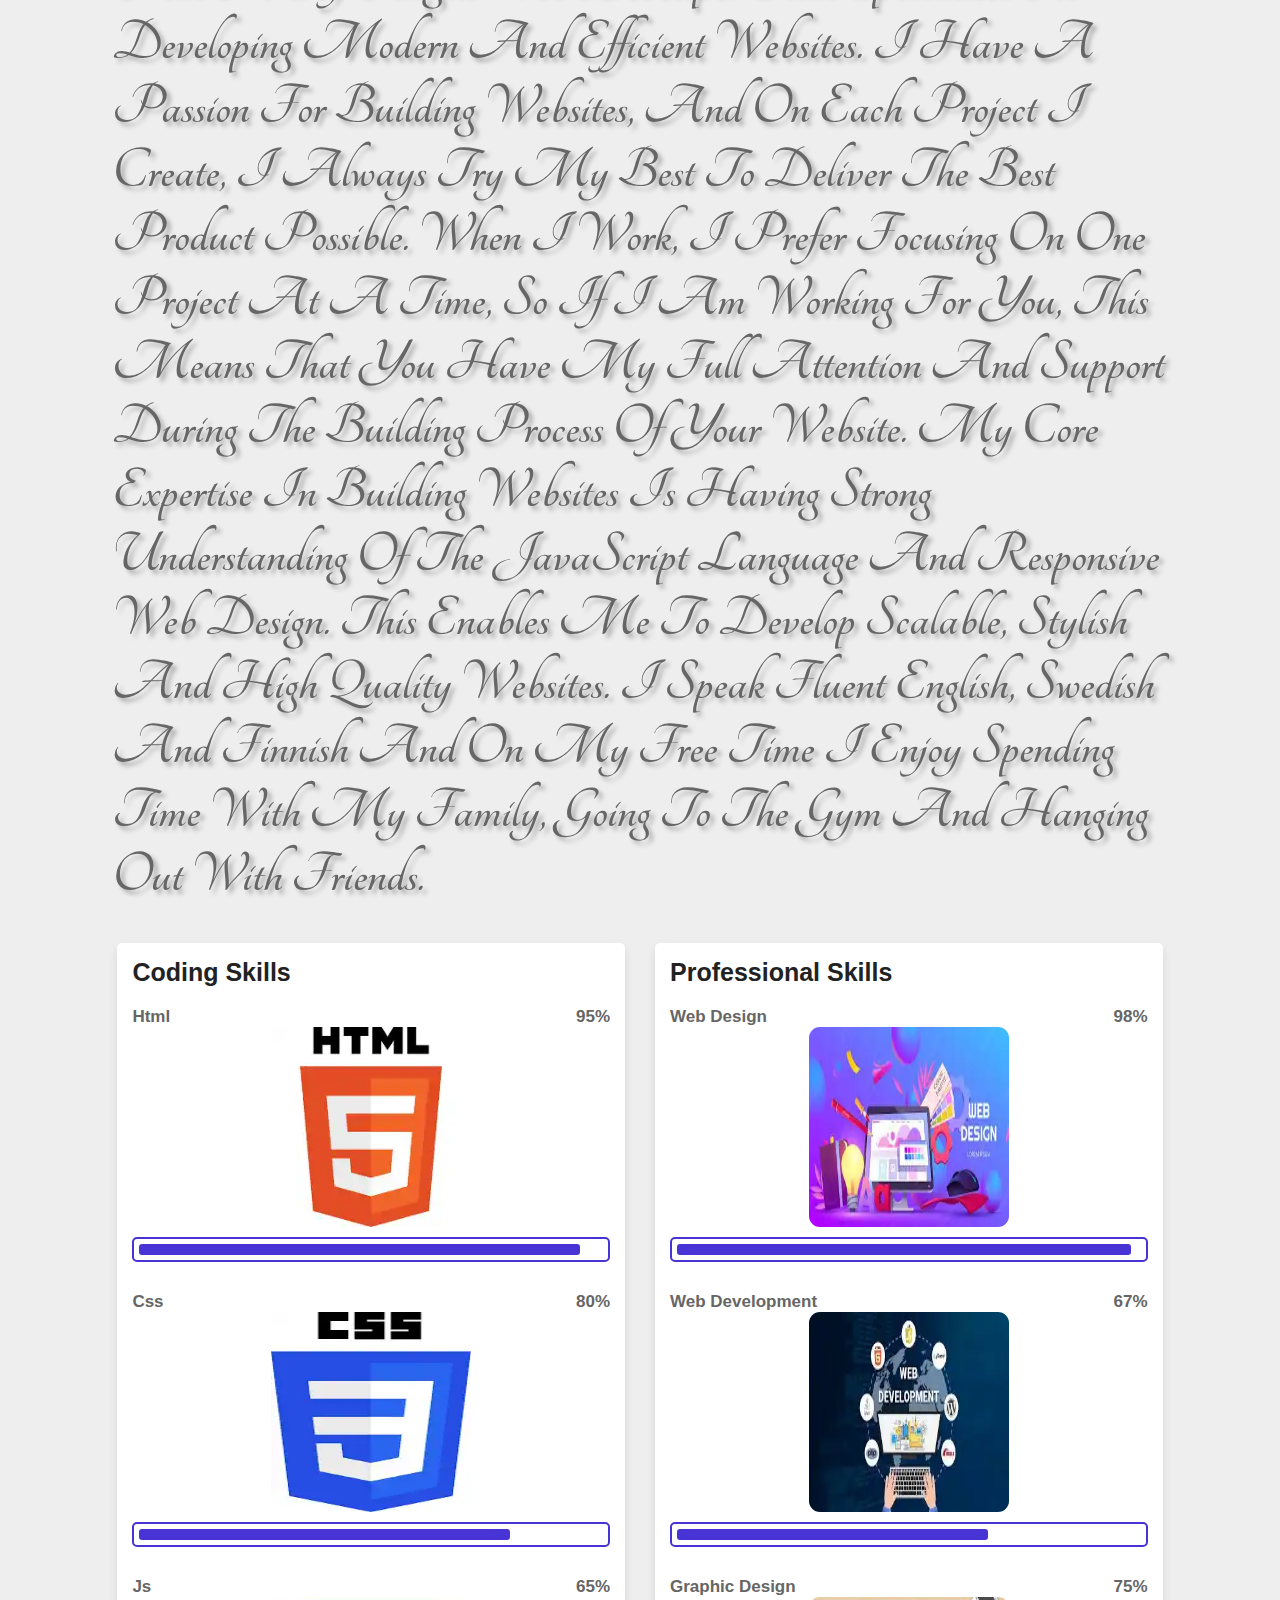
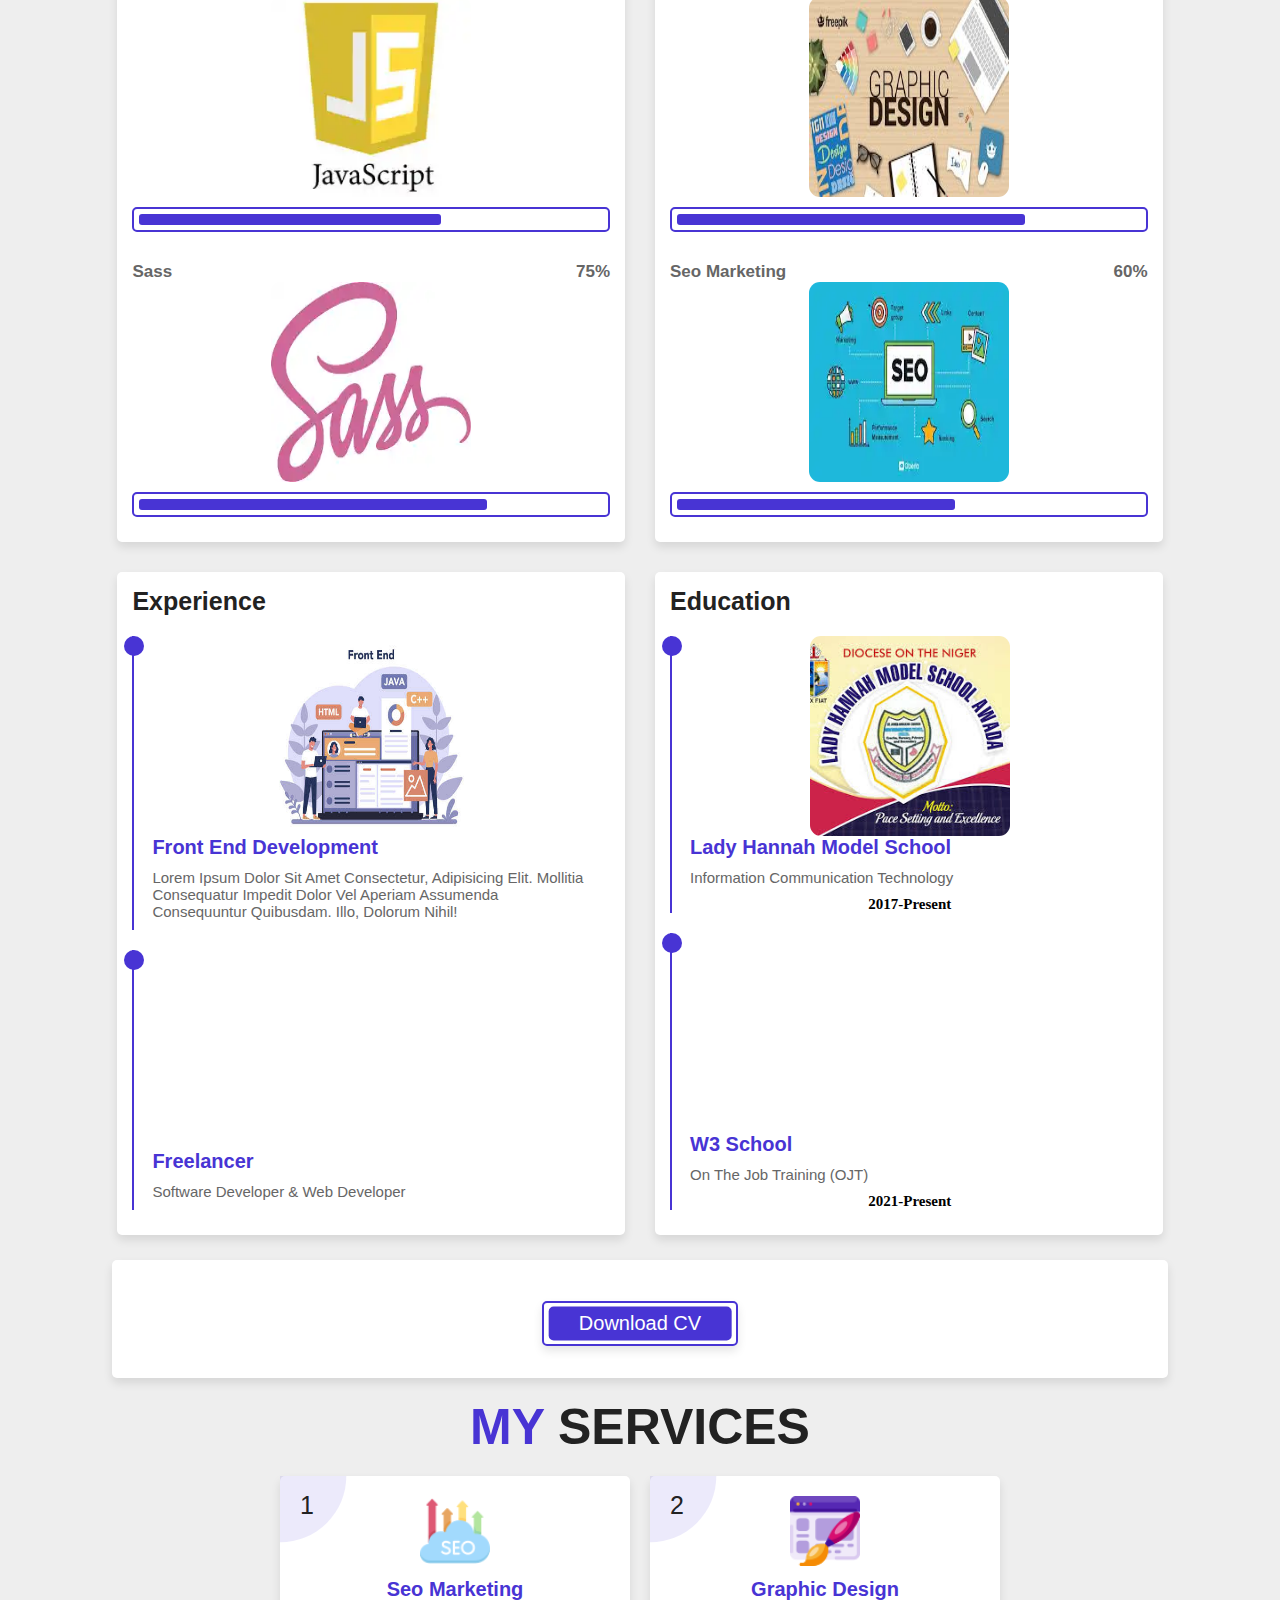
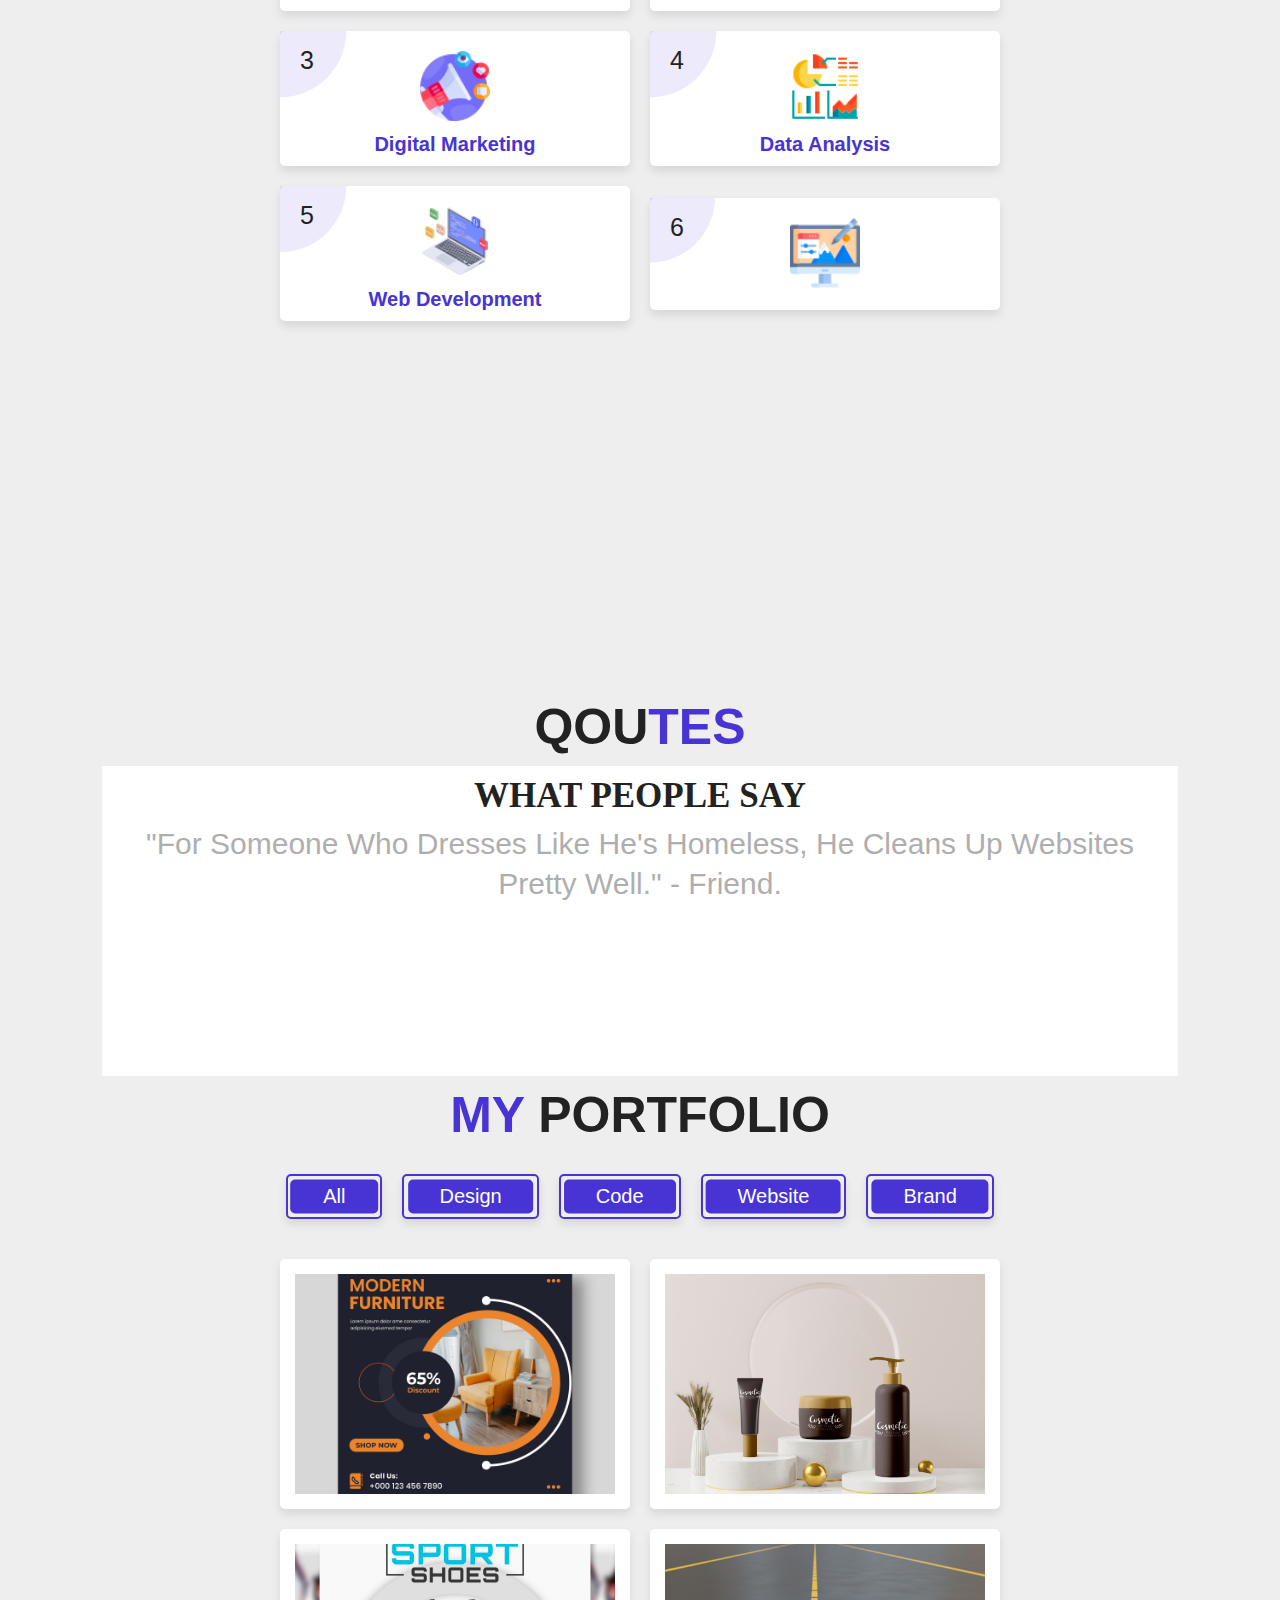
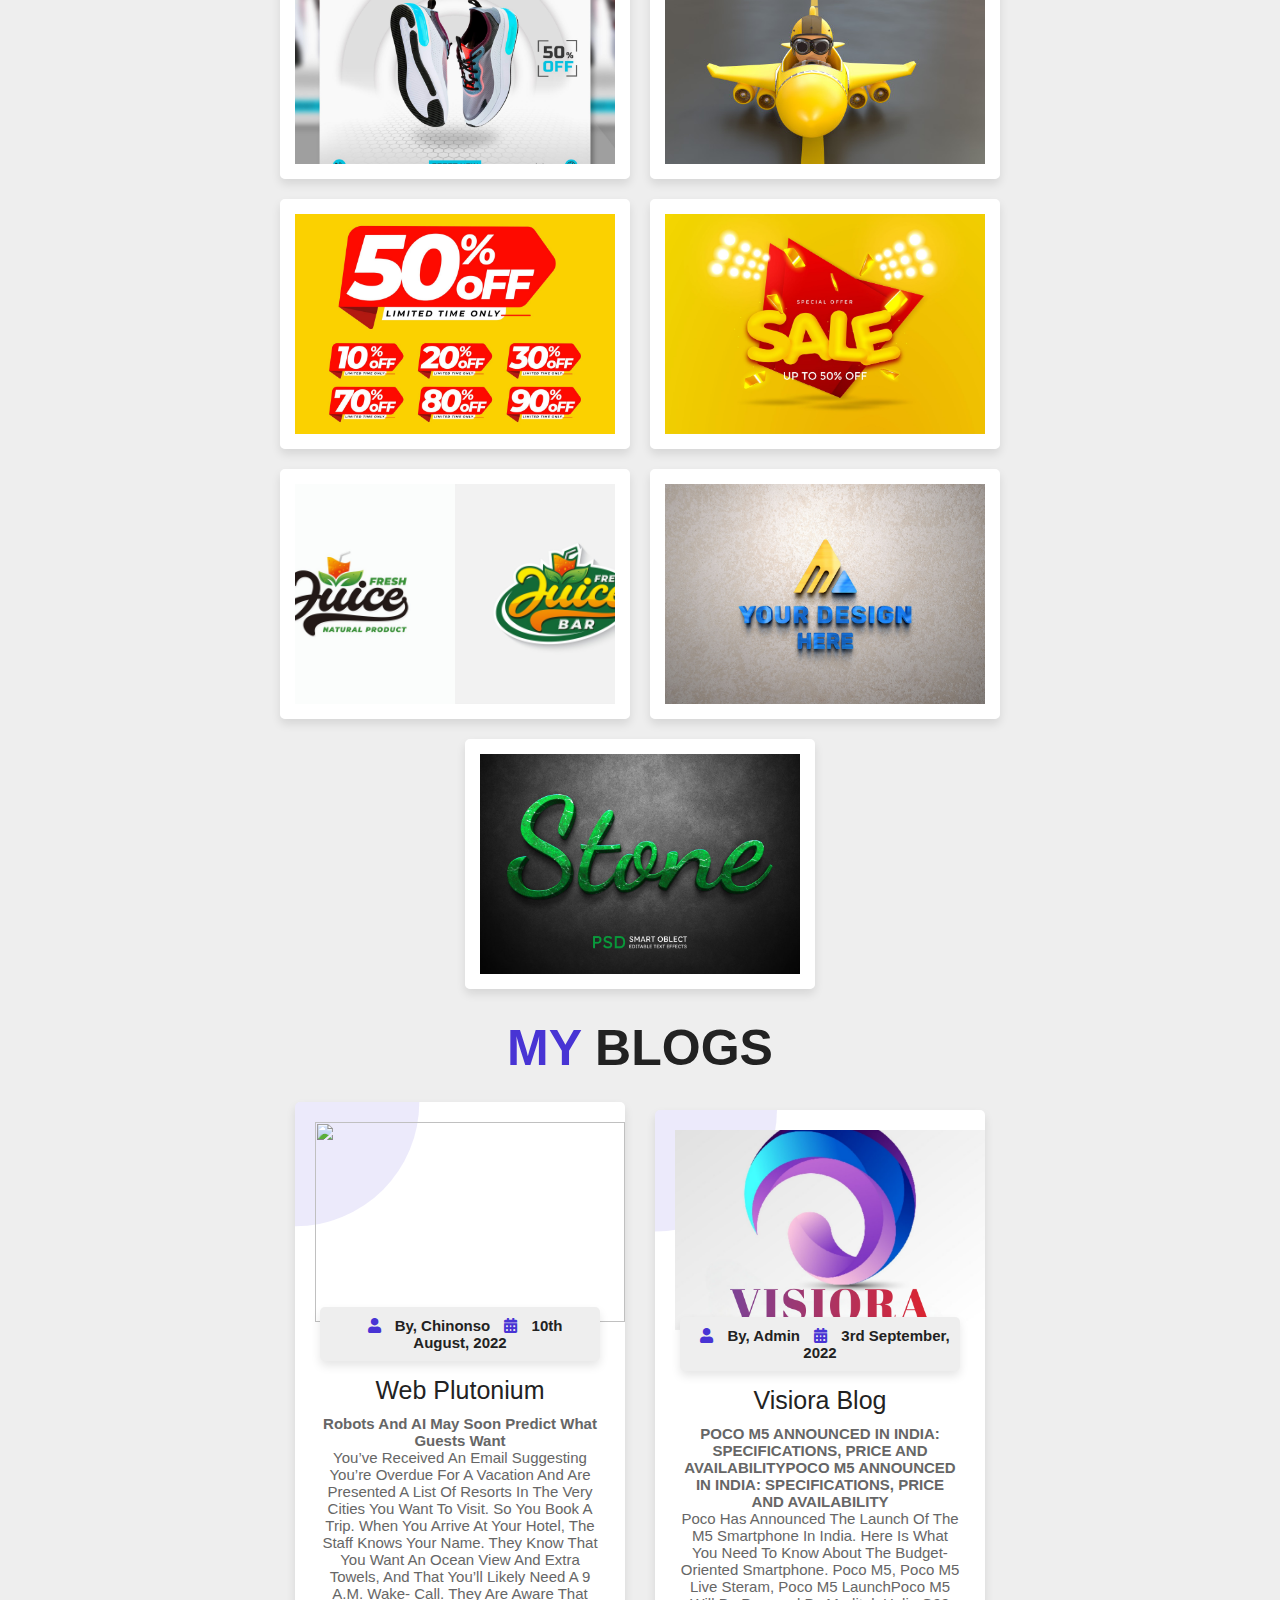
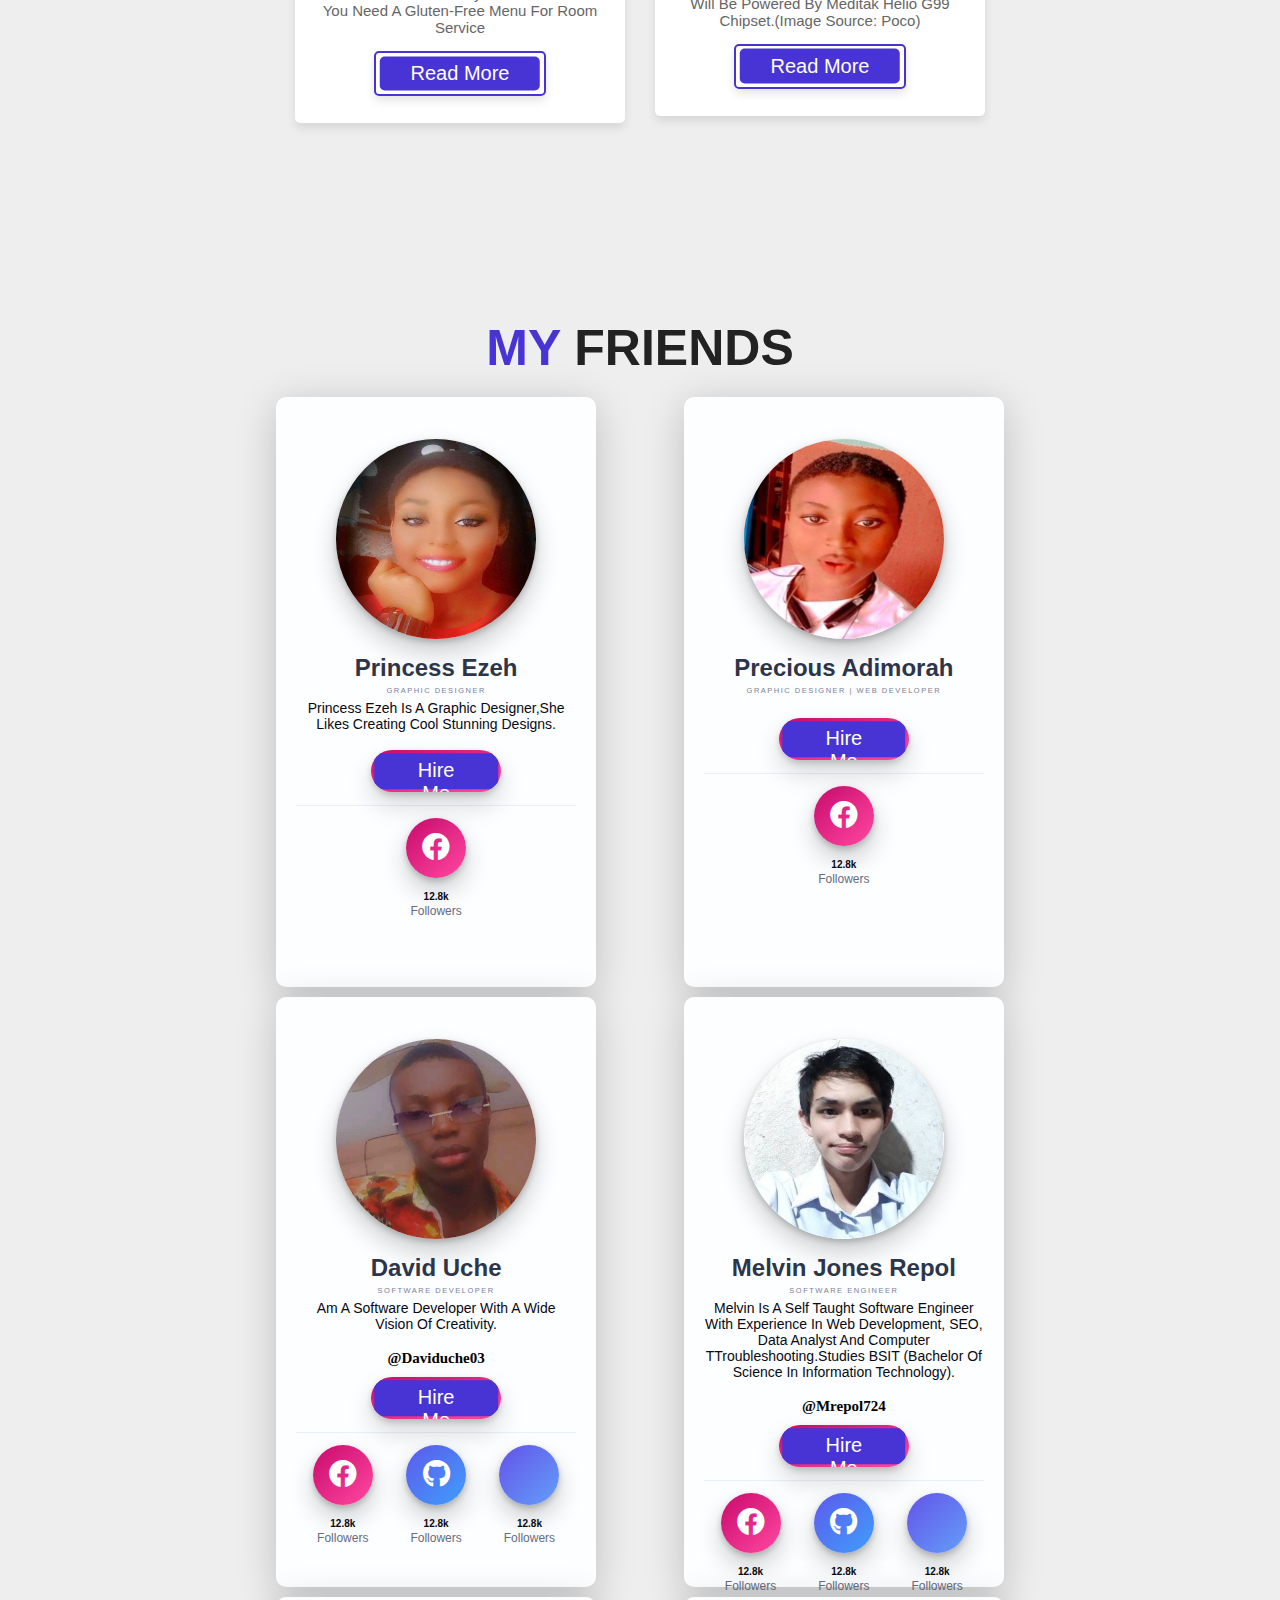
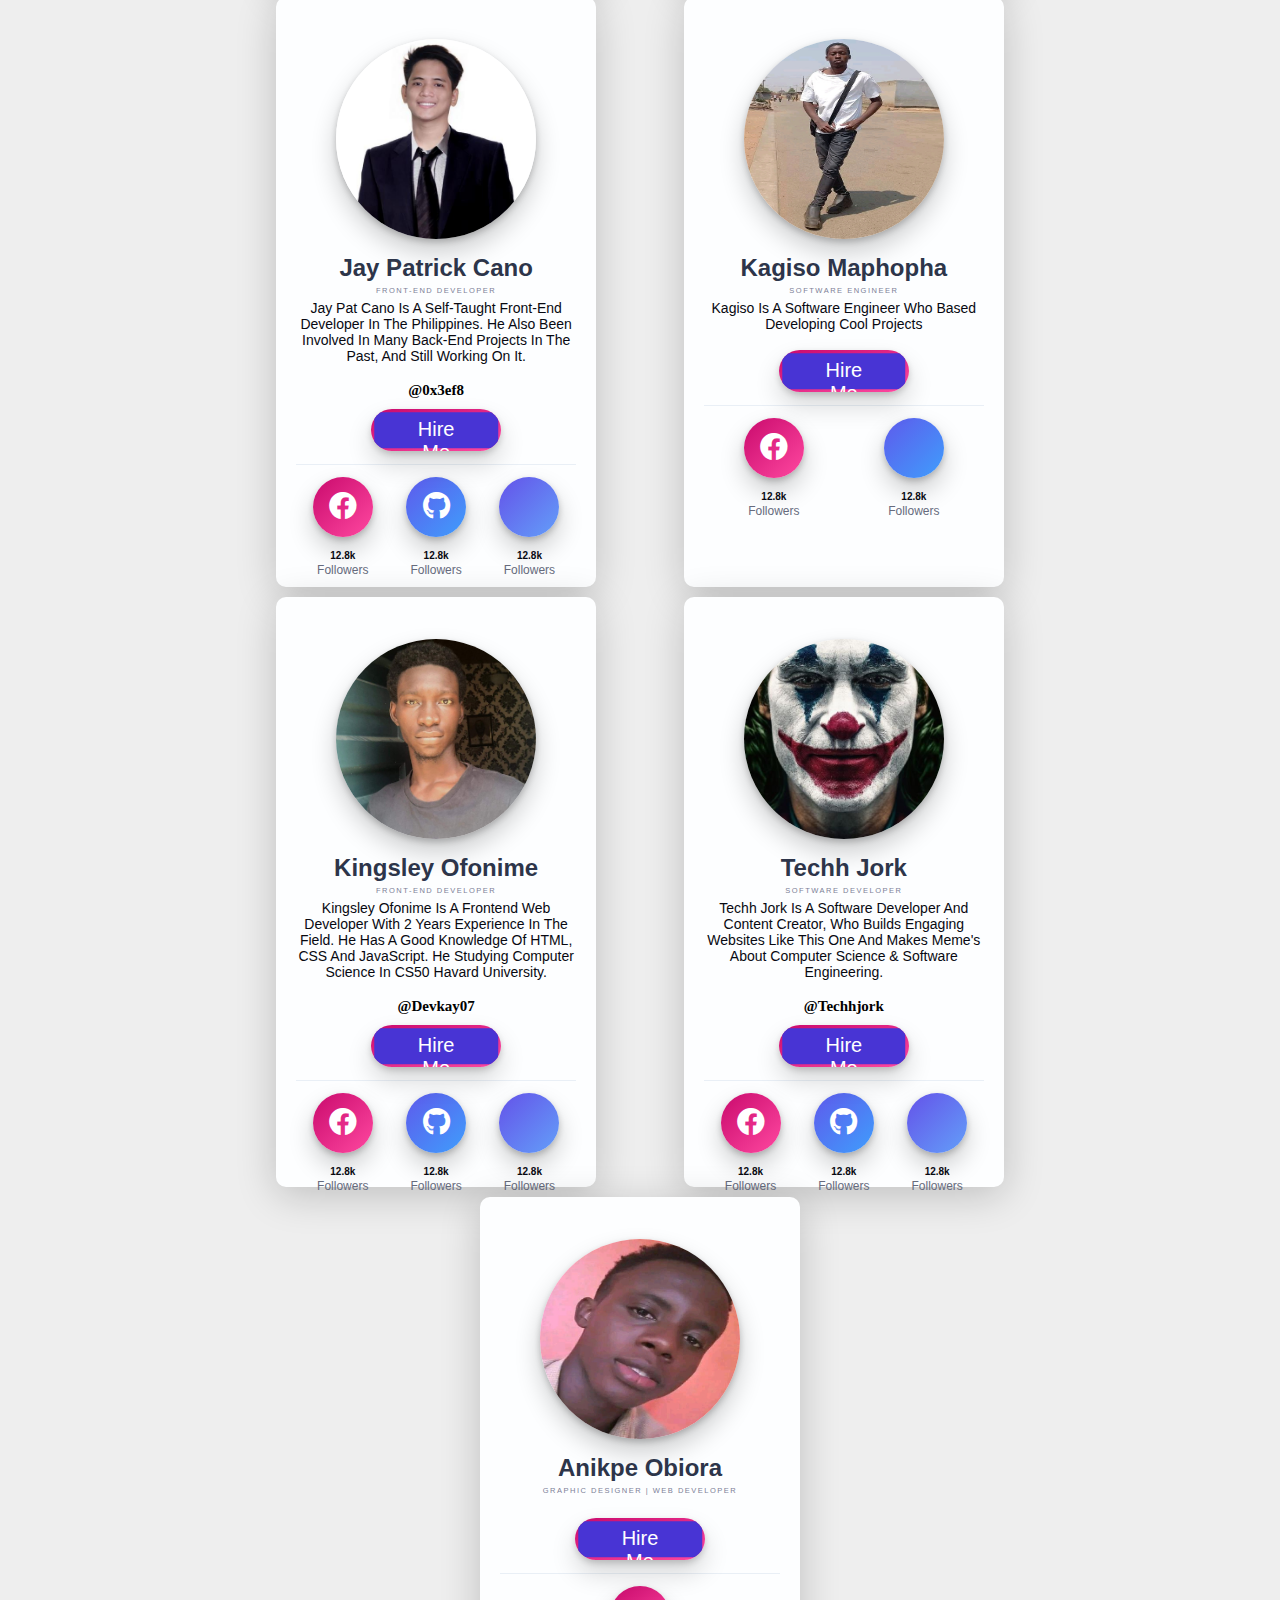
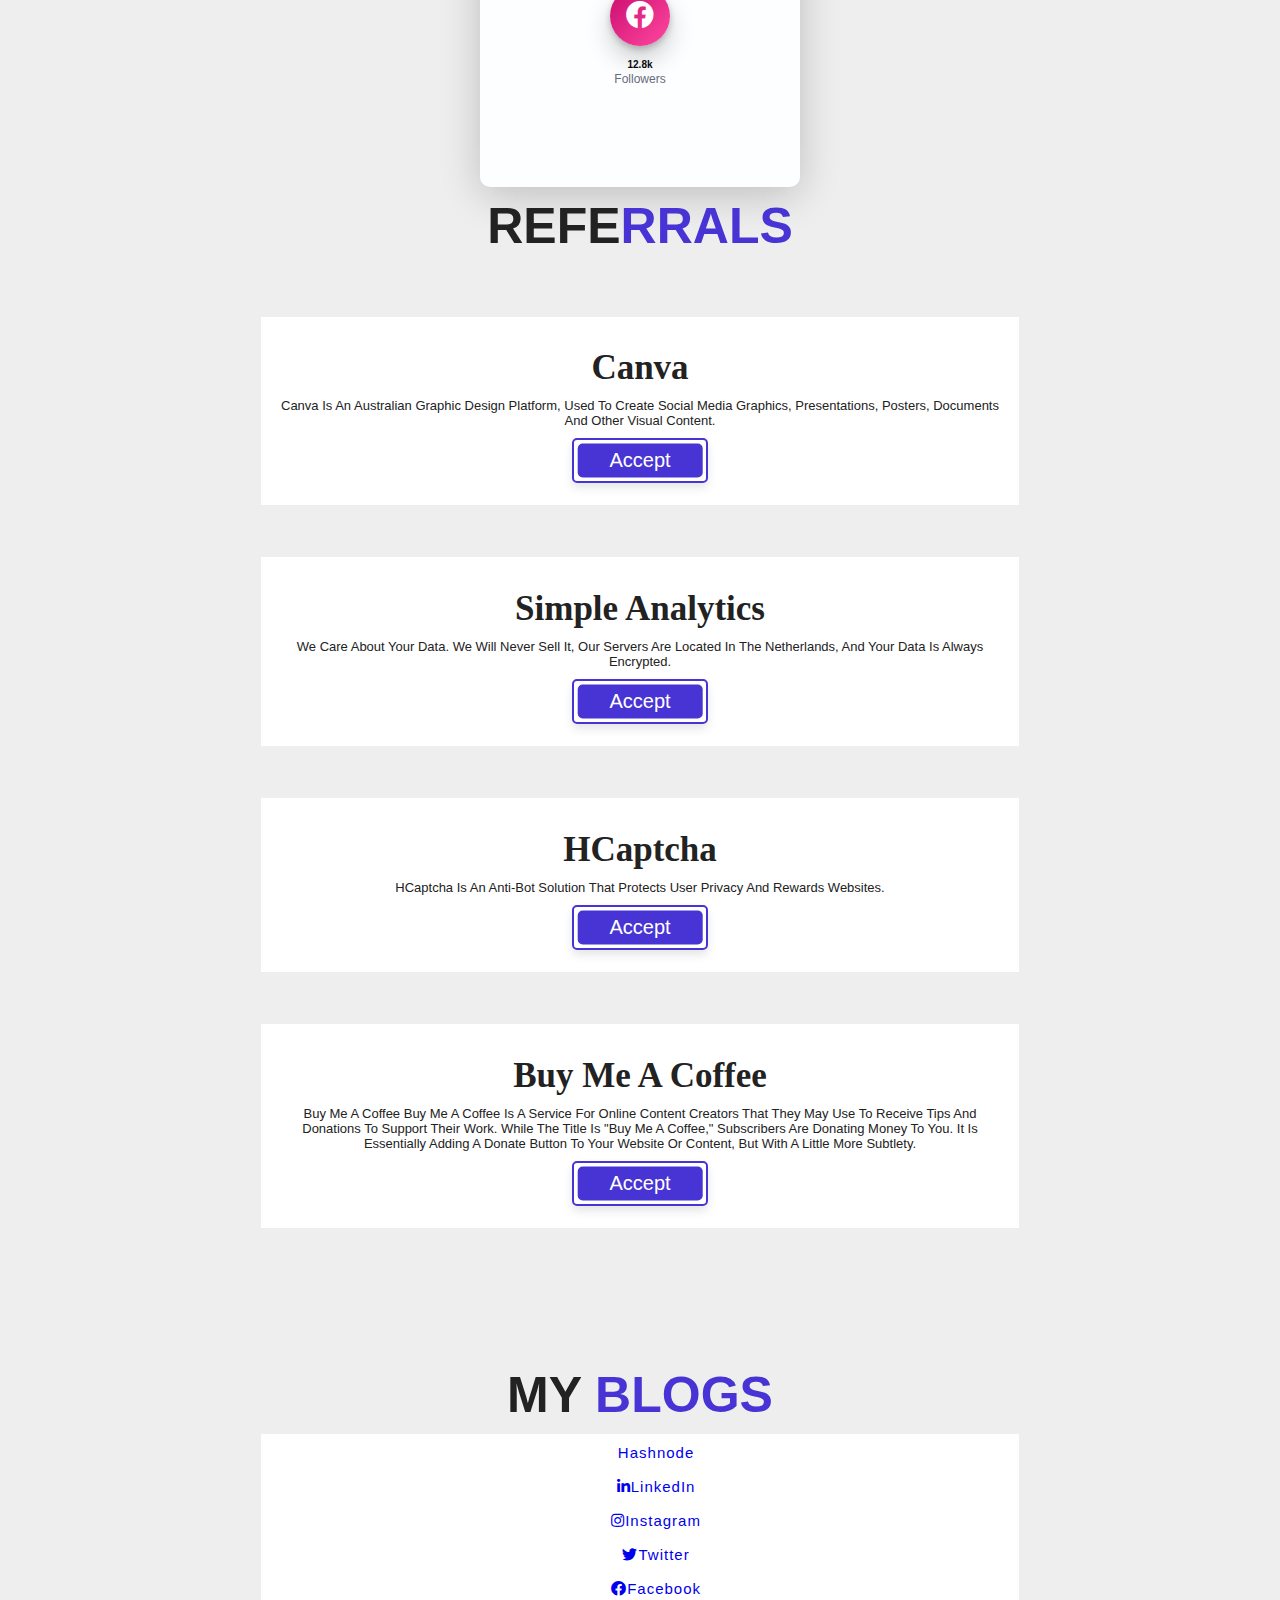
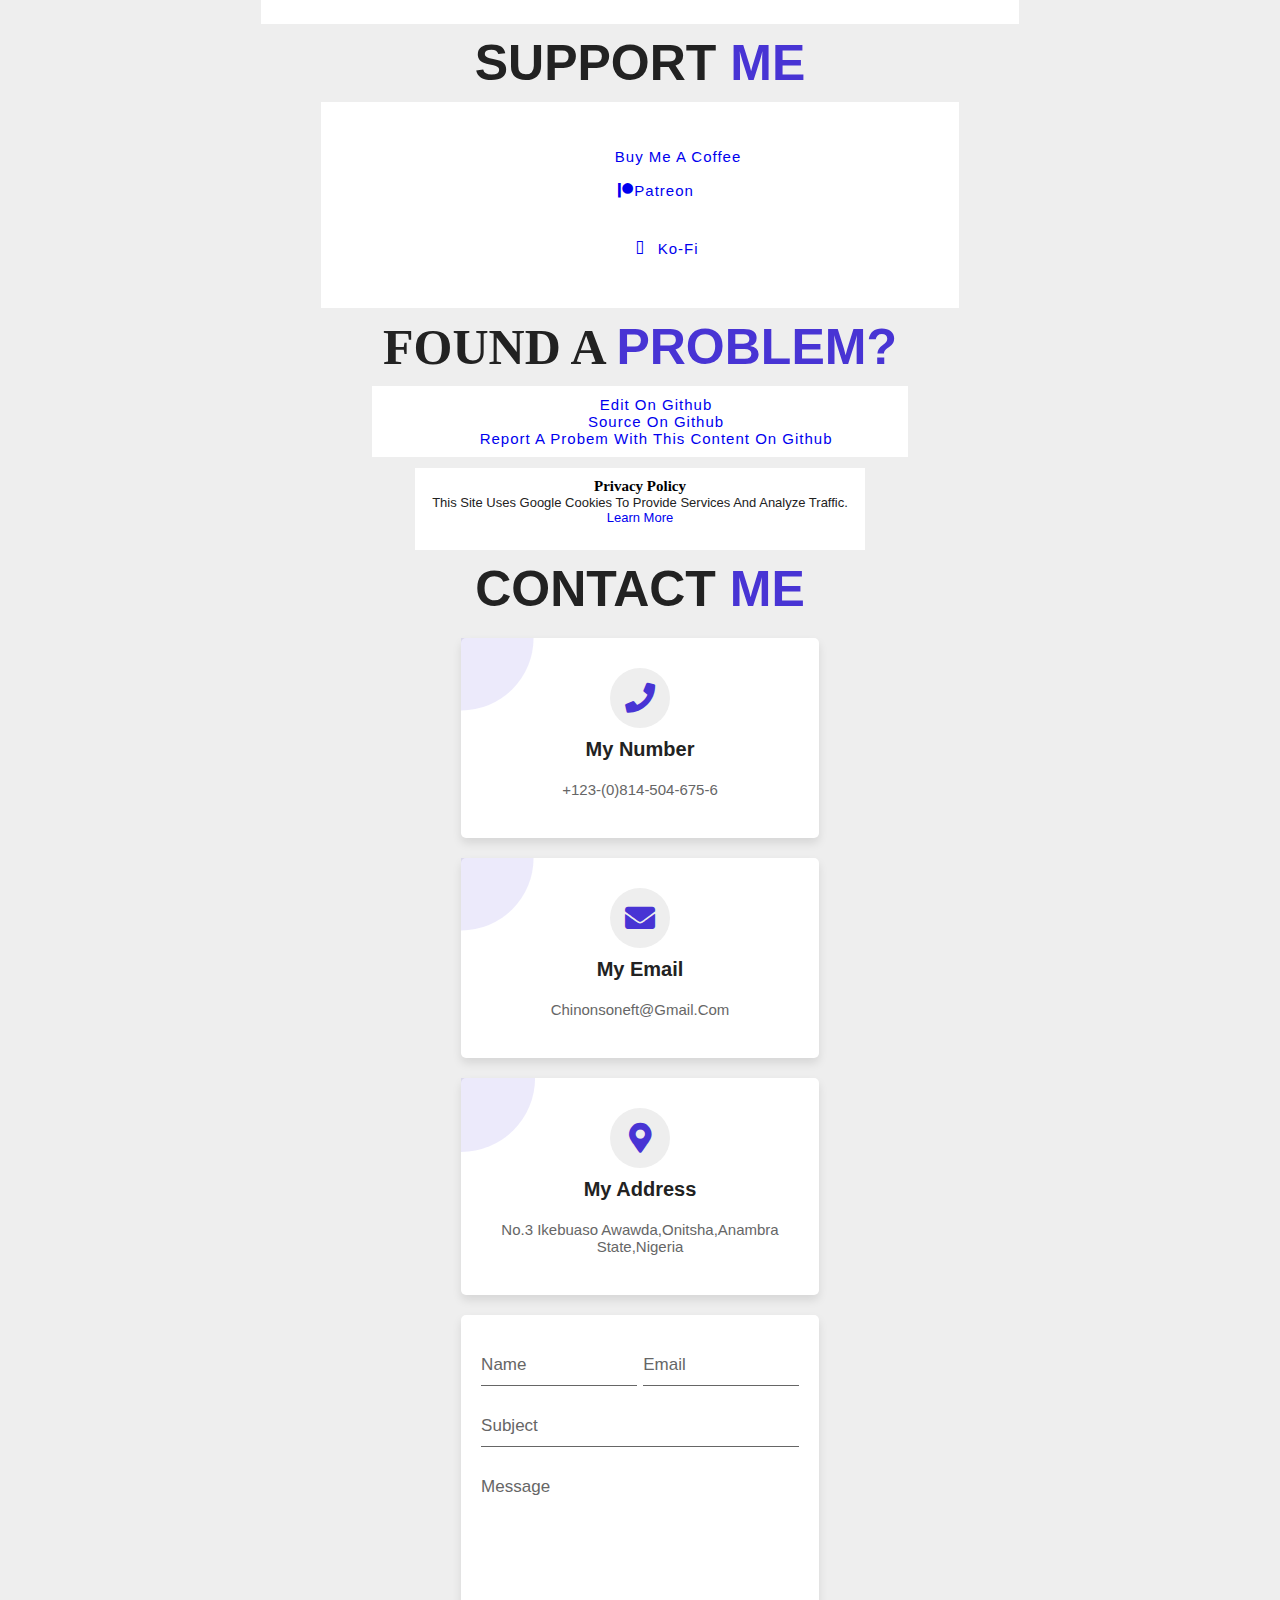
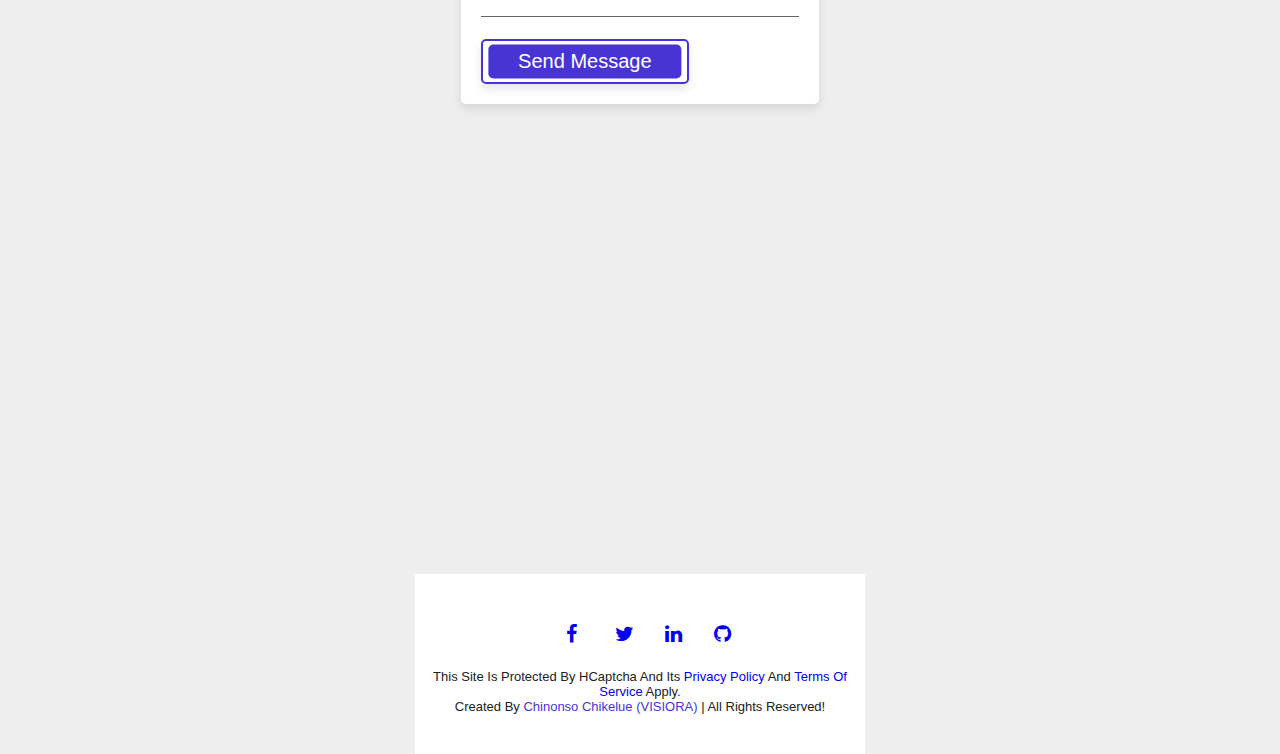
==== commit 5b0cc48b: "privacy" ====
--- a/index.html
+++ b/index.html
@@ -4,7 +4,7 @@
  <link rel="icon" href="logo.jpg" type="image/x-icon">
   <meta property="og:type" content="website" />
   <meta property="og:image:alt" content="Picture of Chinonso Chikelue">
-  <meta property="twitter:image:src" content="/images/main.png" />
+  <meta property="twitter:image:src" content="/images/chinonso.png" />
   <meta property="twitter:title"
     content="Chinonso Chikelue" />
   <meta property="twitter:description"
@@ -19,7 +19,7 @@
     content="Chinonso Chikelue">
   <meta property="og:description"
     content="Welcome to my site this show case about my projects and myself. I'm a self taught programmer I have been in the field of programming about 3 years.">
-  <meta property="og:image" content="/images/main.png">
+  <meta property="og:image" content="/images/chinonso.png">
   <meta name="theme-color" content="#ffffff">
   <meta name="keywords" content="chinonso chikelue,prince alexander,scorpion dagger, software engineer, android dev,web dev.">
   <meta name="description"
@@ -112,6 +112,7 @@
         <a href="#portfolio">portfolio</a>
         <a href="#blog">blog</a>
         <a href="#contact">contact</a>
+        <a href="privacypolicy.html">Privacy Policy</a>
     </nav>
 
     <div id="theme-toggler" class="fas fa-moon"></div>
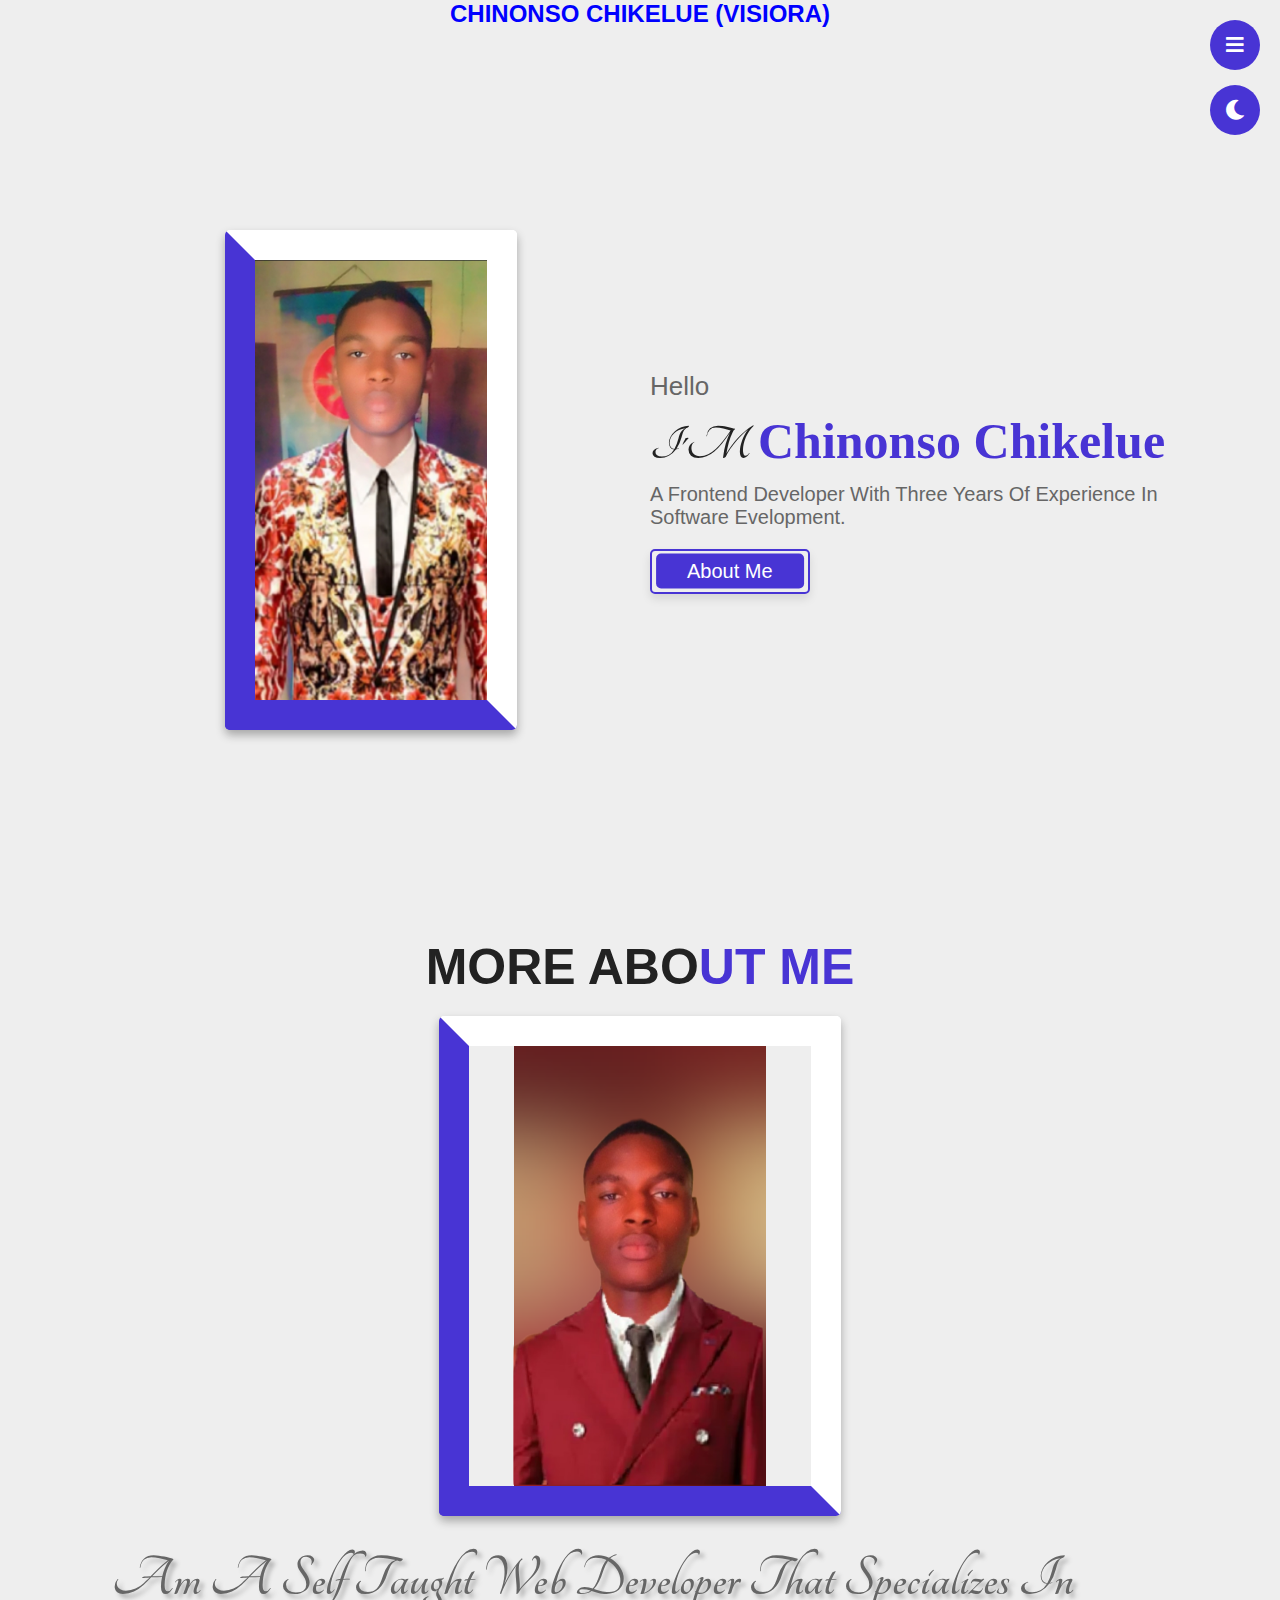
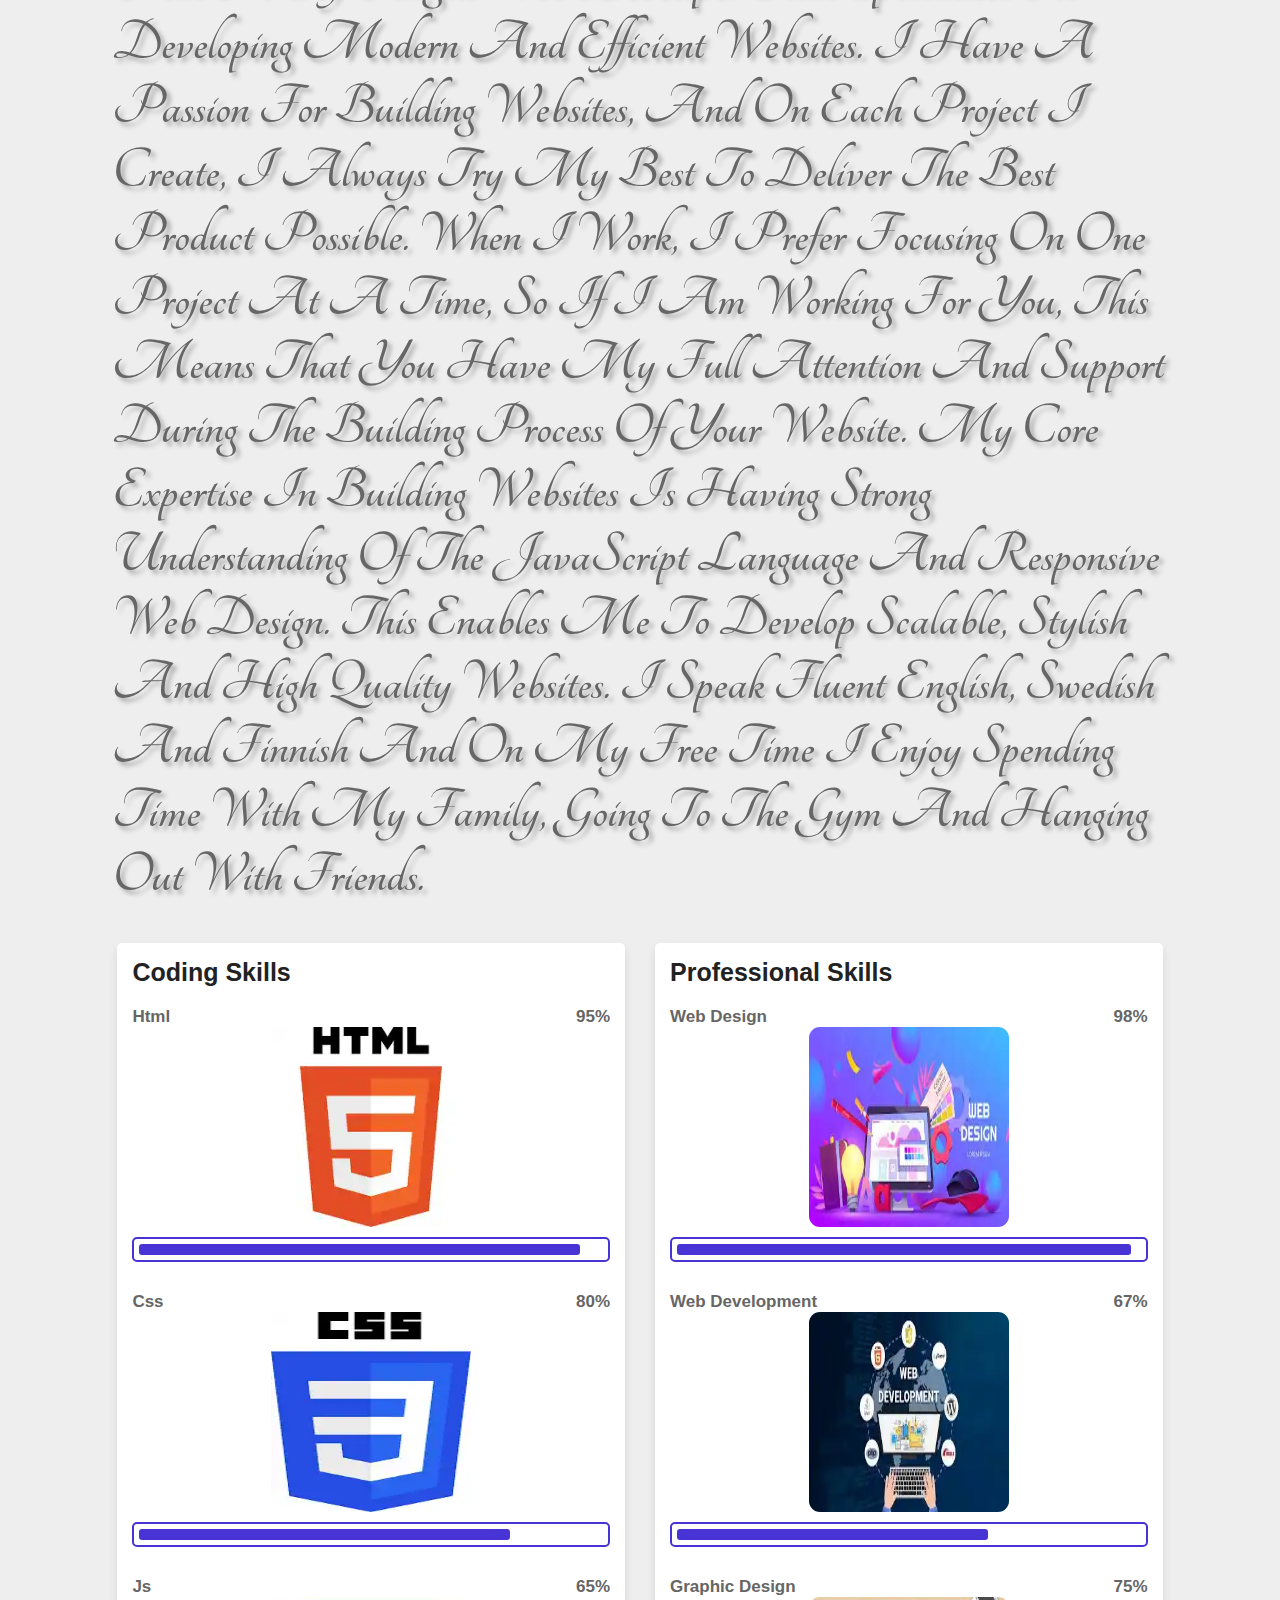
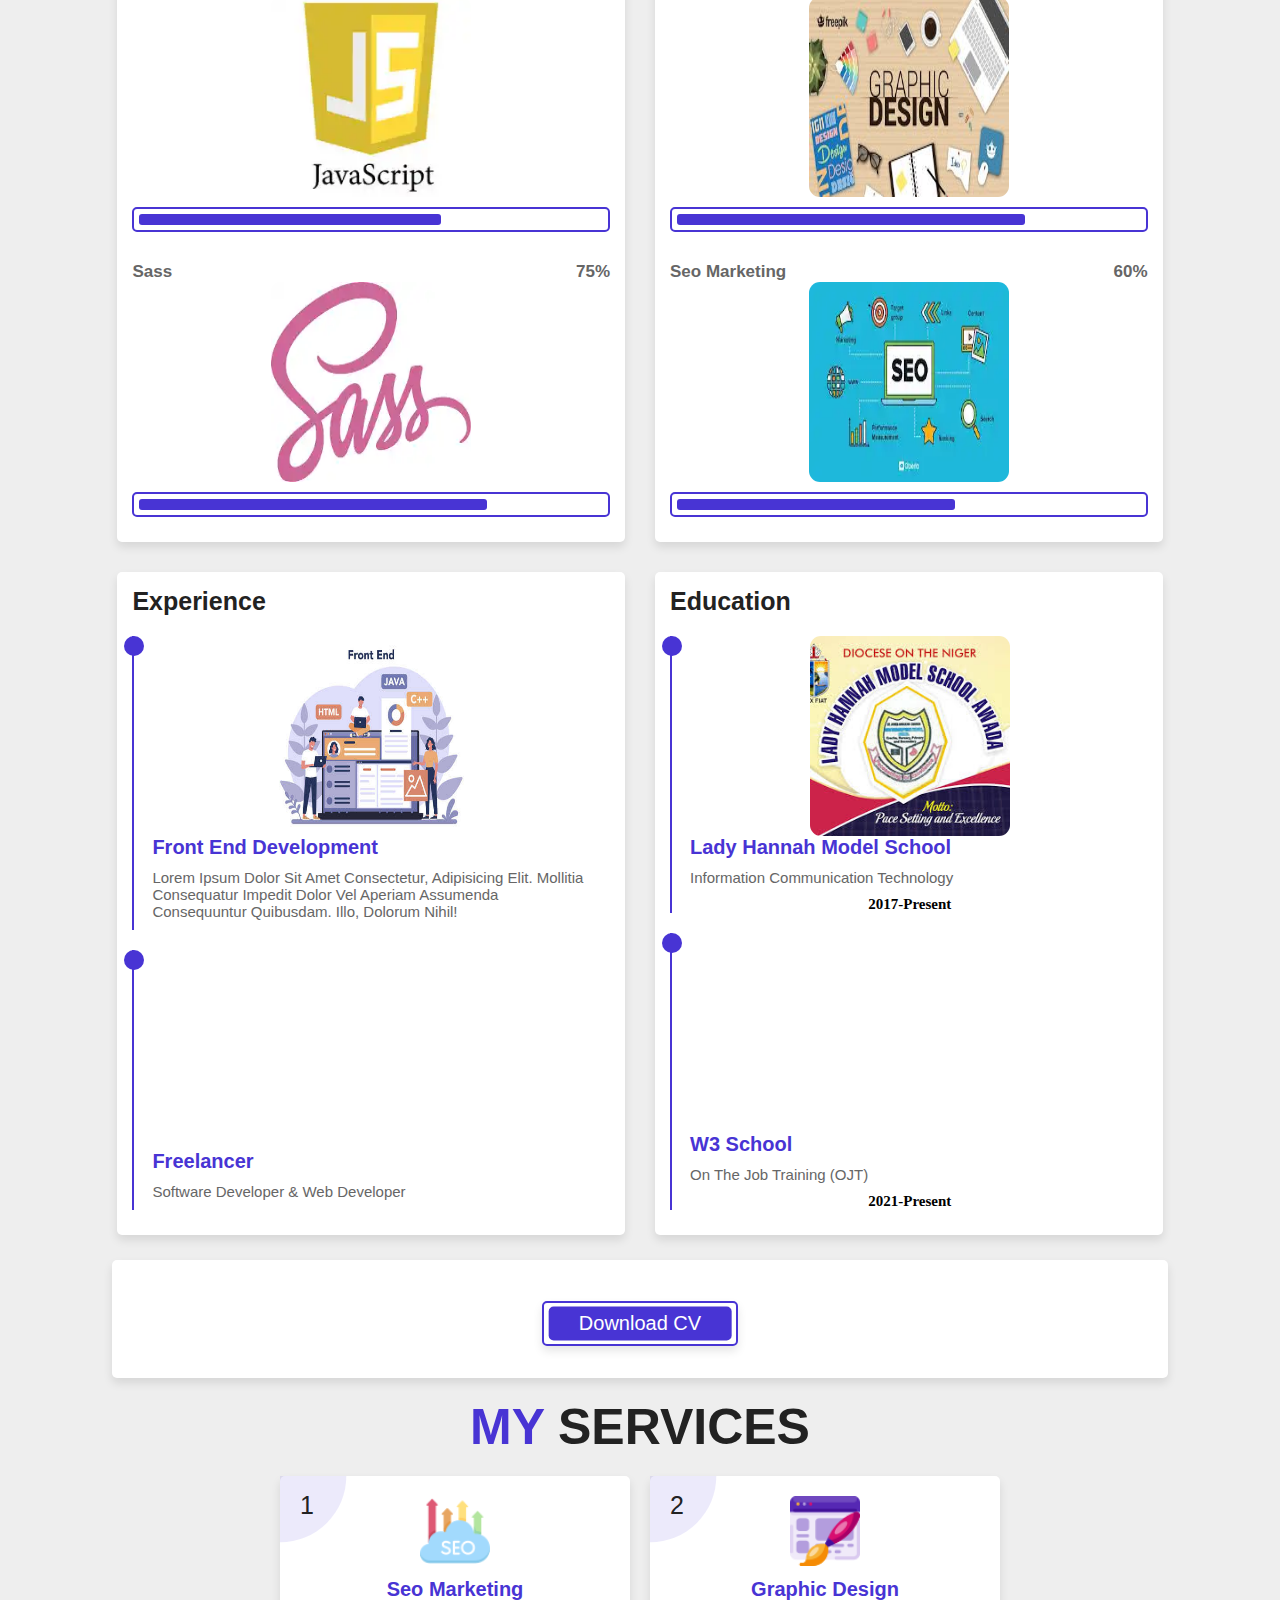
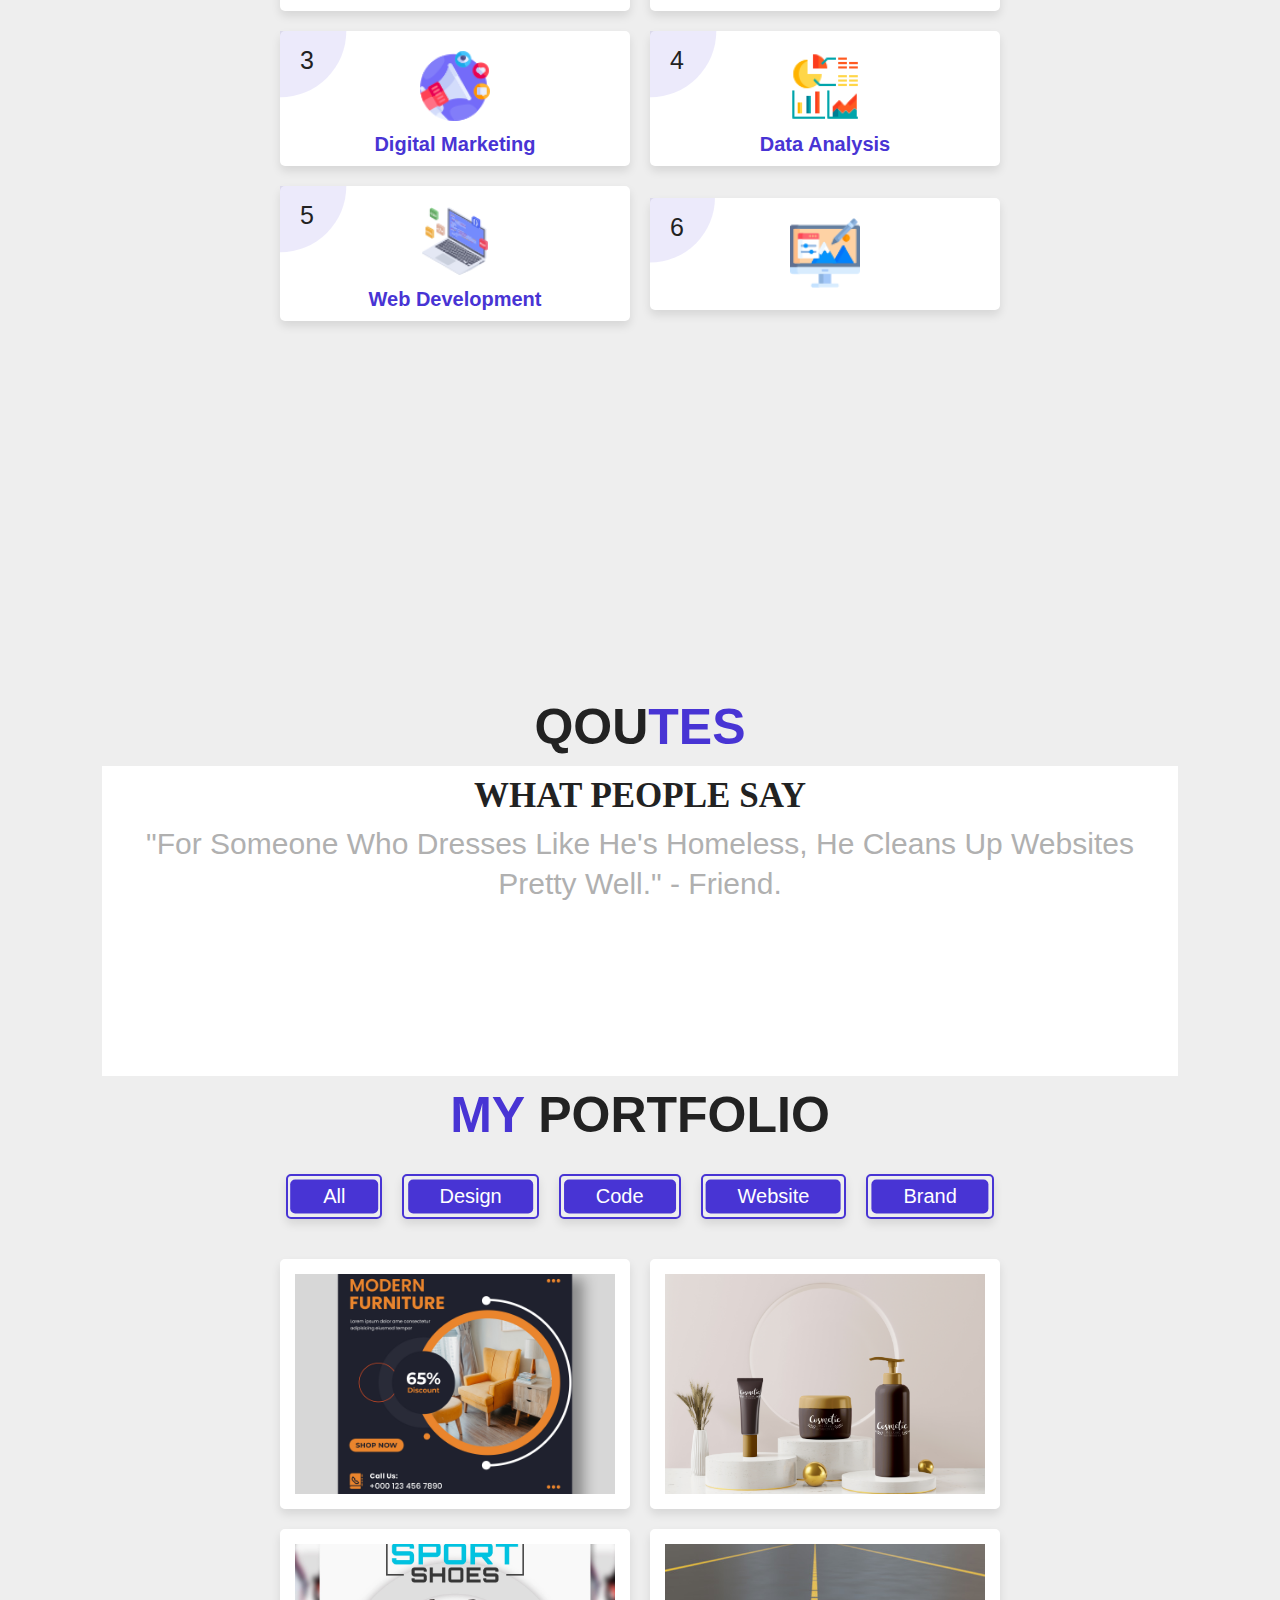
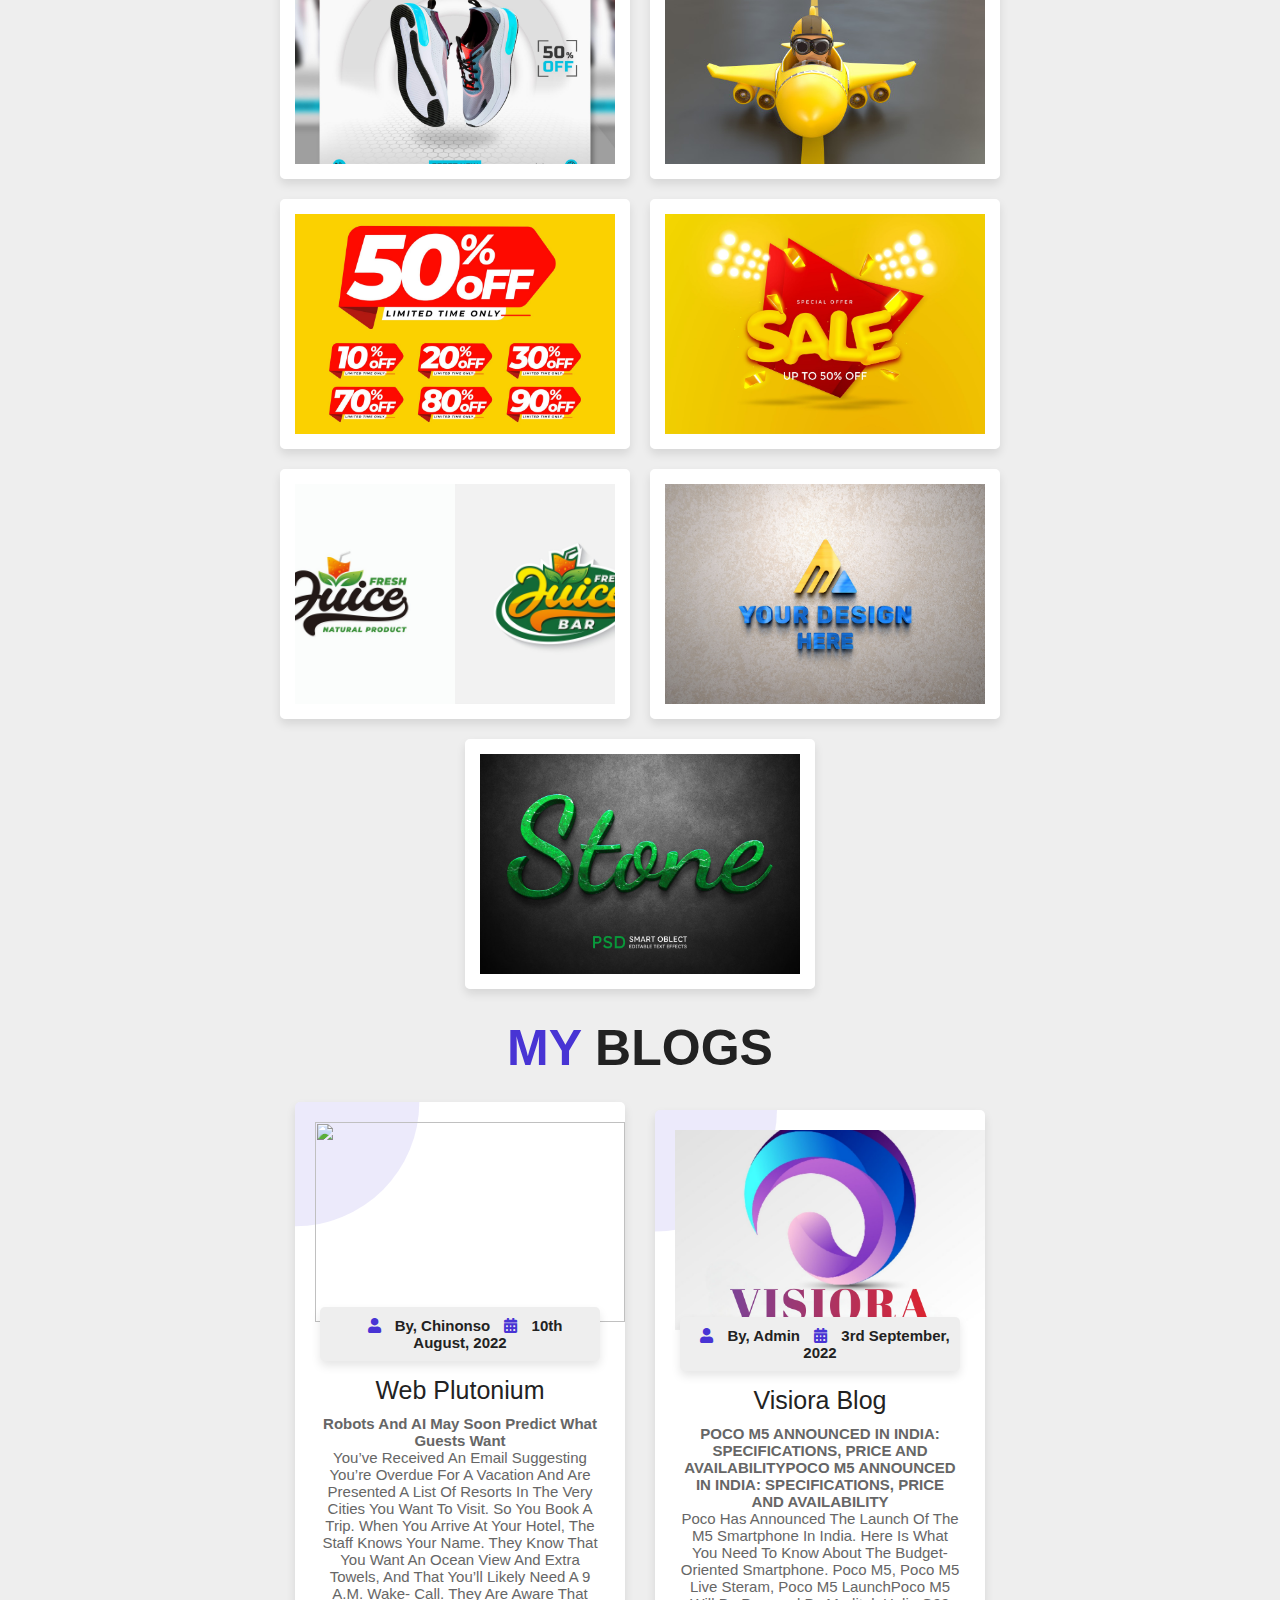
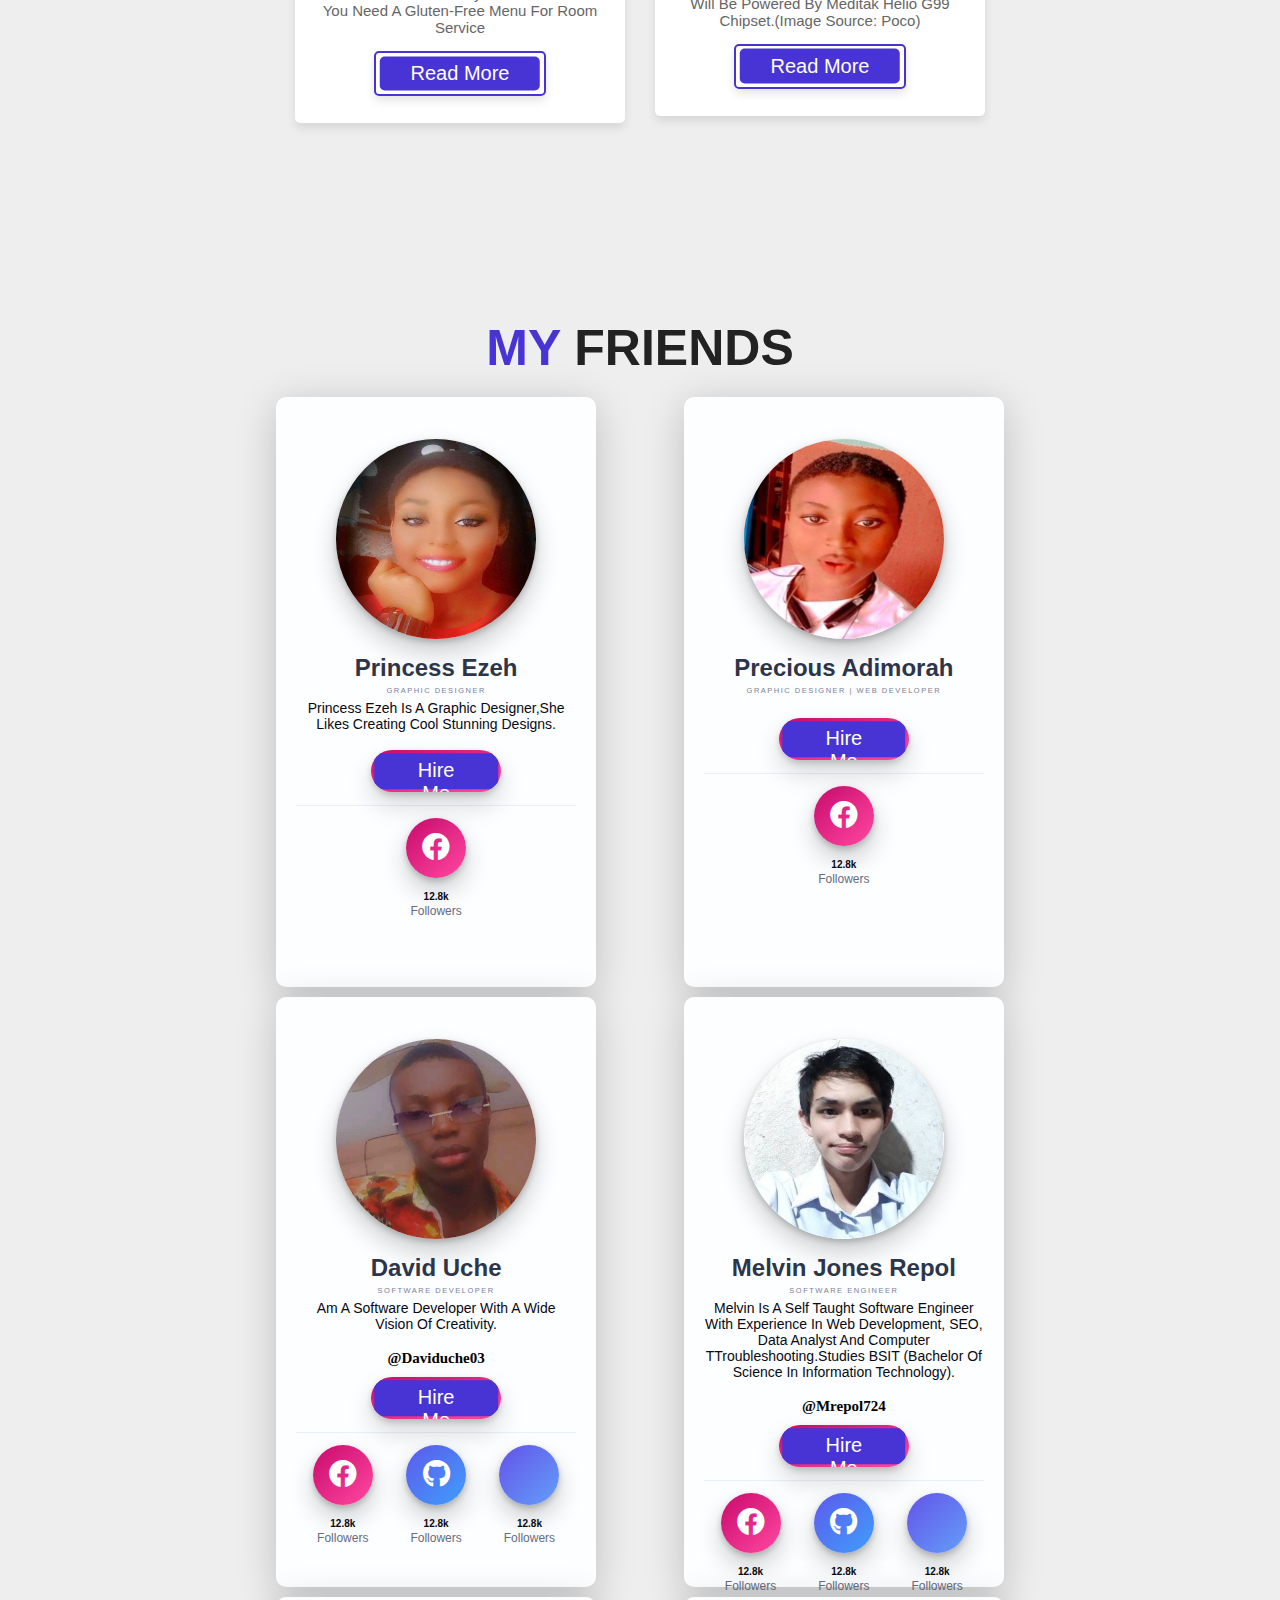
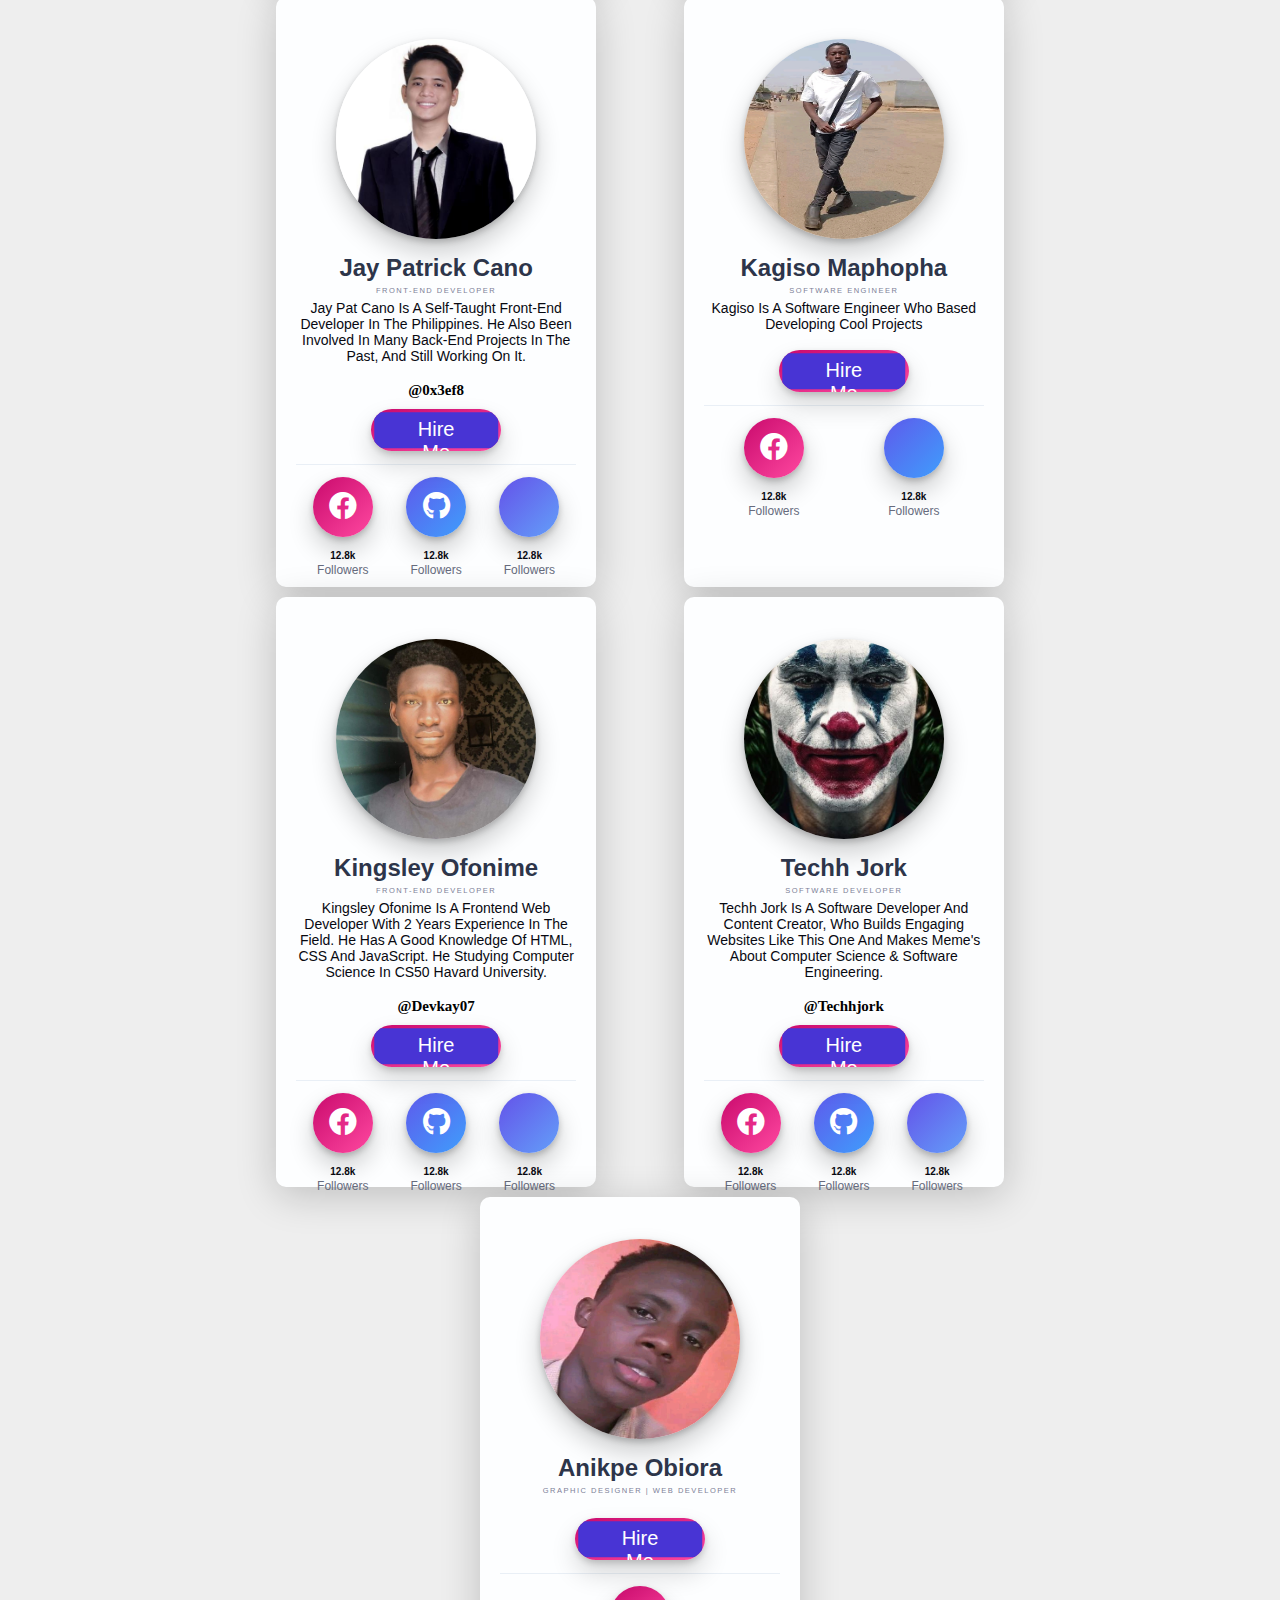
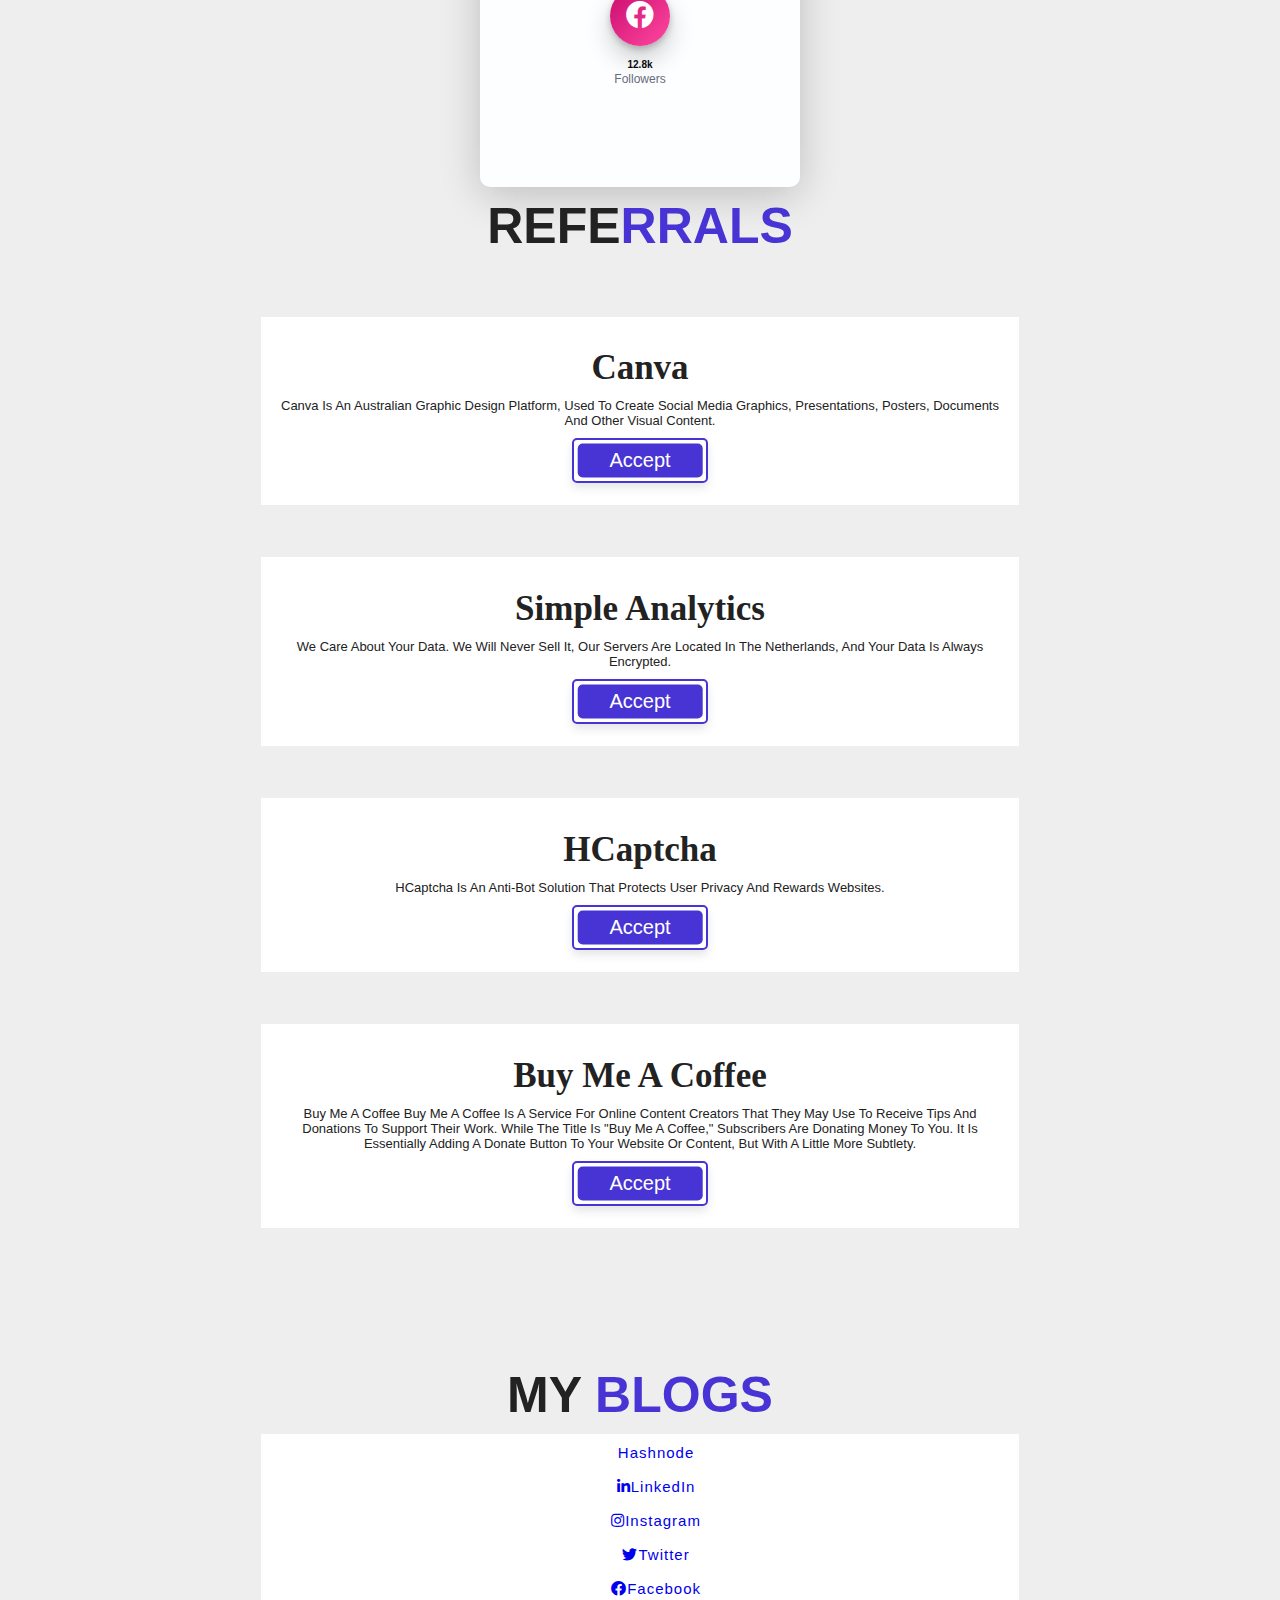
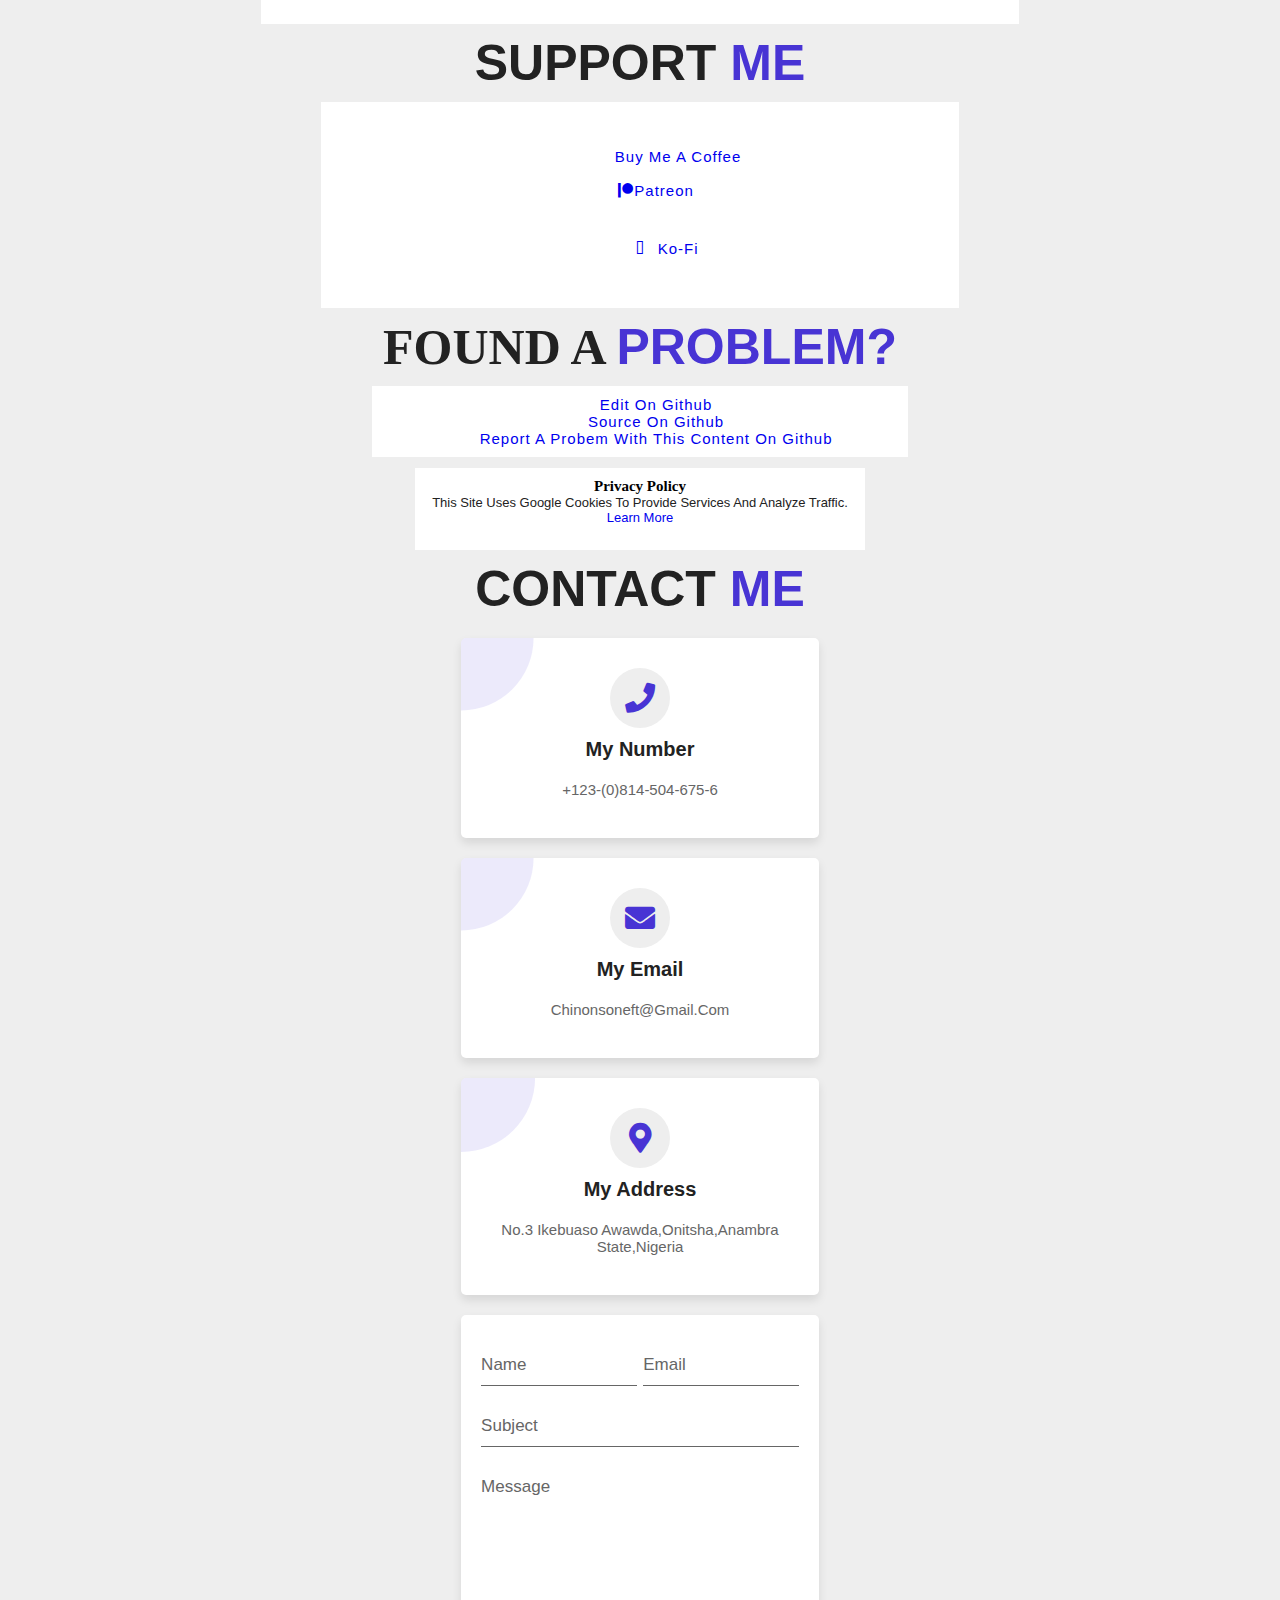
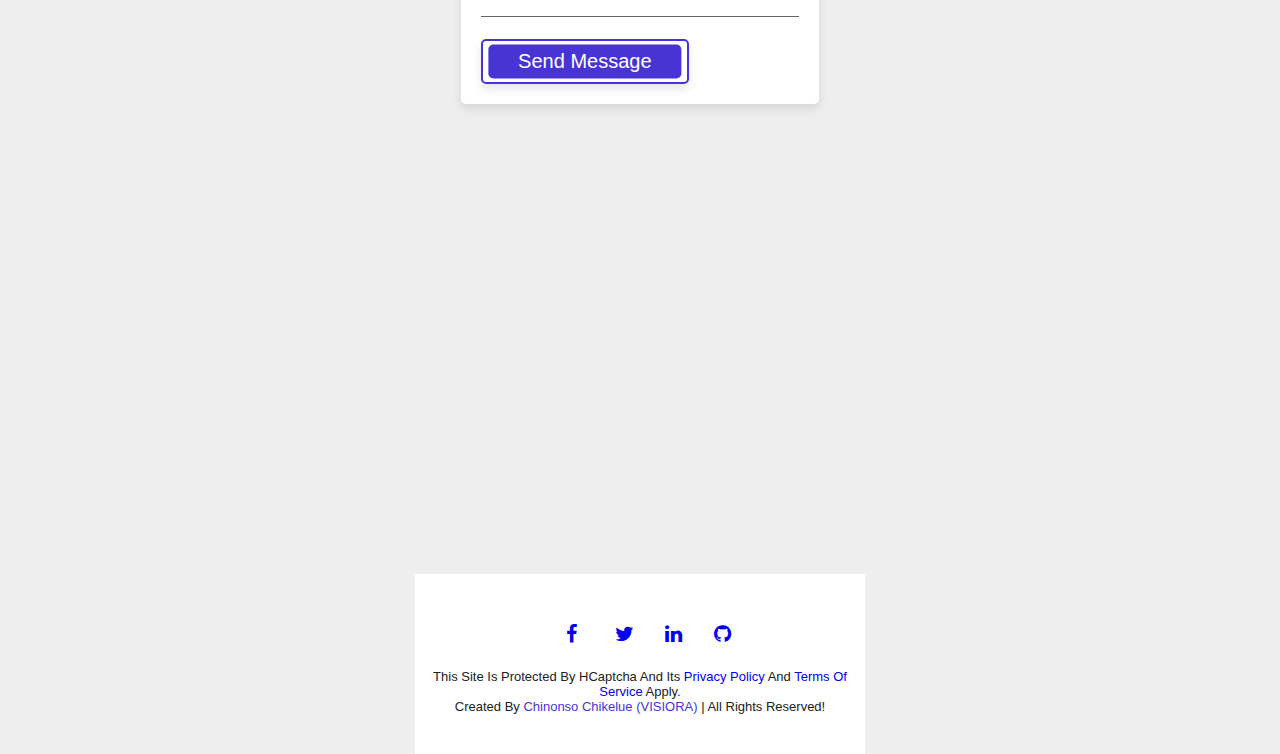
==== commit 79035176: "new commit" ====
--- a/index.html
+++ b/index.html
@@ -3,6 +3,8 @@
 <head>
  <link rel="icon" href="logo.jpg" type="image/x-icon">
   <meta property="og:type" content="website" />
+  <meta name="msvalidate.01" content="C78387073207B9ACB16CF8E2B7B385BE" />
+  <meta name="google-site-verification" content="iYdApFc96MYGmBW3ku3Aj8F8cl0F4Uh-j396CdjdFuw" />
   <meta property="og:image:alt" content="Picture of Chinonso Chikelue">
   <meta property="twitter:image:src" content="/images/chinonso.png" />
   <meta property="twitter:title"
@@ -29,21 +31,20 @@
   <meta name="twitter:site" content="@ChikelueChinon1" />
   <meta name="twitter:domain" content="chinonso-chikelue756.github.io" />
   <meta name="twitter:card" content="summary_large_image">
-  <link rel="manifest" href="/site.webmanifest">
  <script type="application/ld+json">
       {
       "@context": "http://www.schema.org",
       "@type": "Person",
       "@id": "https://chinonso-chikelue756.github.io/#person",
       "name": "Chinonso Chikelue",
-      "nationality": "Nigeria/Biafra",
+      "nationality": "Nigeria",
       "birthPlace" : {
         "@type": "Place",
           "address": {
             "@type": "PostalAddress",
           "addressLocality": "Abube-Agu Nando",
           "addressRegion": "Eastern",
-              "addressCountry": "Nigeria/Biafra"
+              "addressCountry": "Nigeria"
         }
       },
       "gender": "Male",
@@ -70,14 +71,7 @@
       </script>
   <meta name="hostname" content="chinonso-chikelue756.github.io">
   <link rel="shortcut icon" href="visiora logo.png">
-  <script>(function (w, d, s, l, i) {
-      w[l] = w[l] || []; w[l].push({
-        'gtm.start':
-          new Date().getTime(), event: 'gtm.js'
-      }); var f = d.getElementsByTagName(s)[0],
-        j = d.createElement(s), dl = l != 'dataLayer' ? '&l=' + l : ''; j.async = true; j.src =
-          'https://www.googletagmanager.com/gtm.js?id=' + i + dl; f.parentNode.insertBefore(j, f);
-    })(window, document, 'script', 'dataLayer', 'GTM-TFD9TXR');</script>
+
   <link rel="apple-touch-icon" href="visiora logo.png">
     <meta charset="UTF-8">
     <meta name="viewport" content="width=device-width, initial-scale=1.0">
@@ -113,6 +107,11 @@
         <a href="#blog">blog</a>
         <a href="#contact">contact</a>
         <a href="privacypolicy.html">Privacy Policy</a>
+          <a href="#friends">Friends</a>
+        <a href="#referrals">Referral</a>
+        <a href="#Blogs">Blogs</a>
+          <a href="#support">Support Me</a>
+
     </nav>
 
     <div id="theme-toggler" class="fas fa-moon"></div>
@@ -819,7 +818,7 @@
 </div>
 </section>
 
-<section class="contact" id="blogs">
+<section class="blog" id="Blogs">
 
     <h1 class="heading"> my <span>Blogs</span> </h1>
     <div class="cad">
@@ -847,7 +846,7 @@
         </div>
         </div>
         
-        <section class="contact" id="Found a problem">
+        <section class="contact" id="Found">
           <h2 class="heading"> Found A <span>Problem?</span></h2>
   <div class="cad">
       <div class="li">
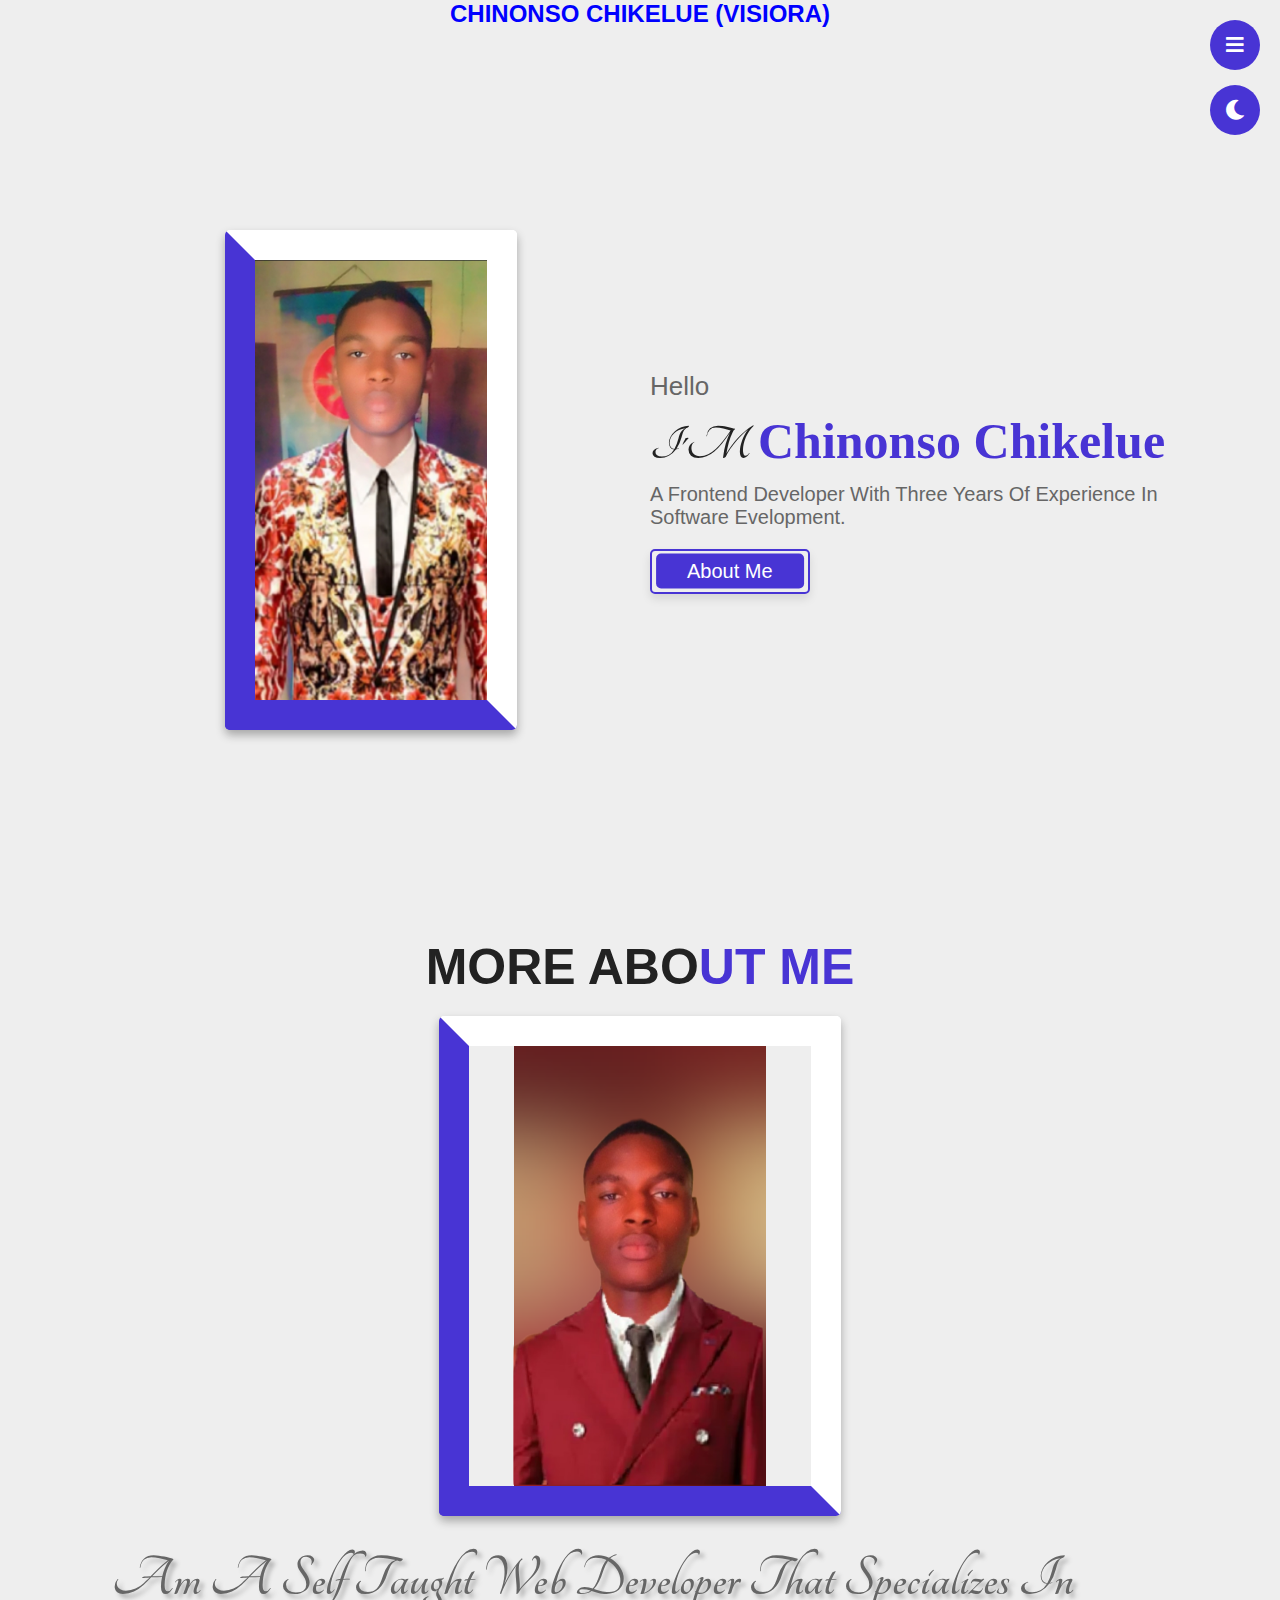
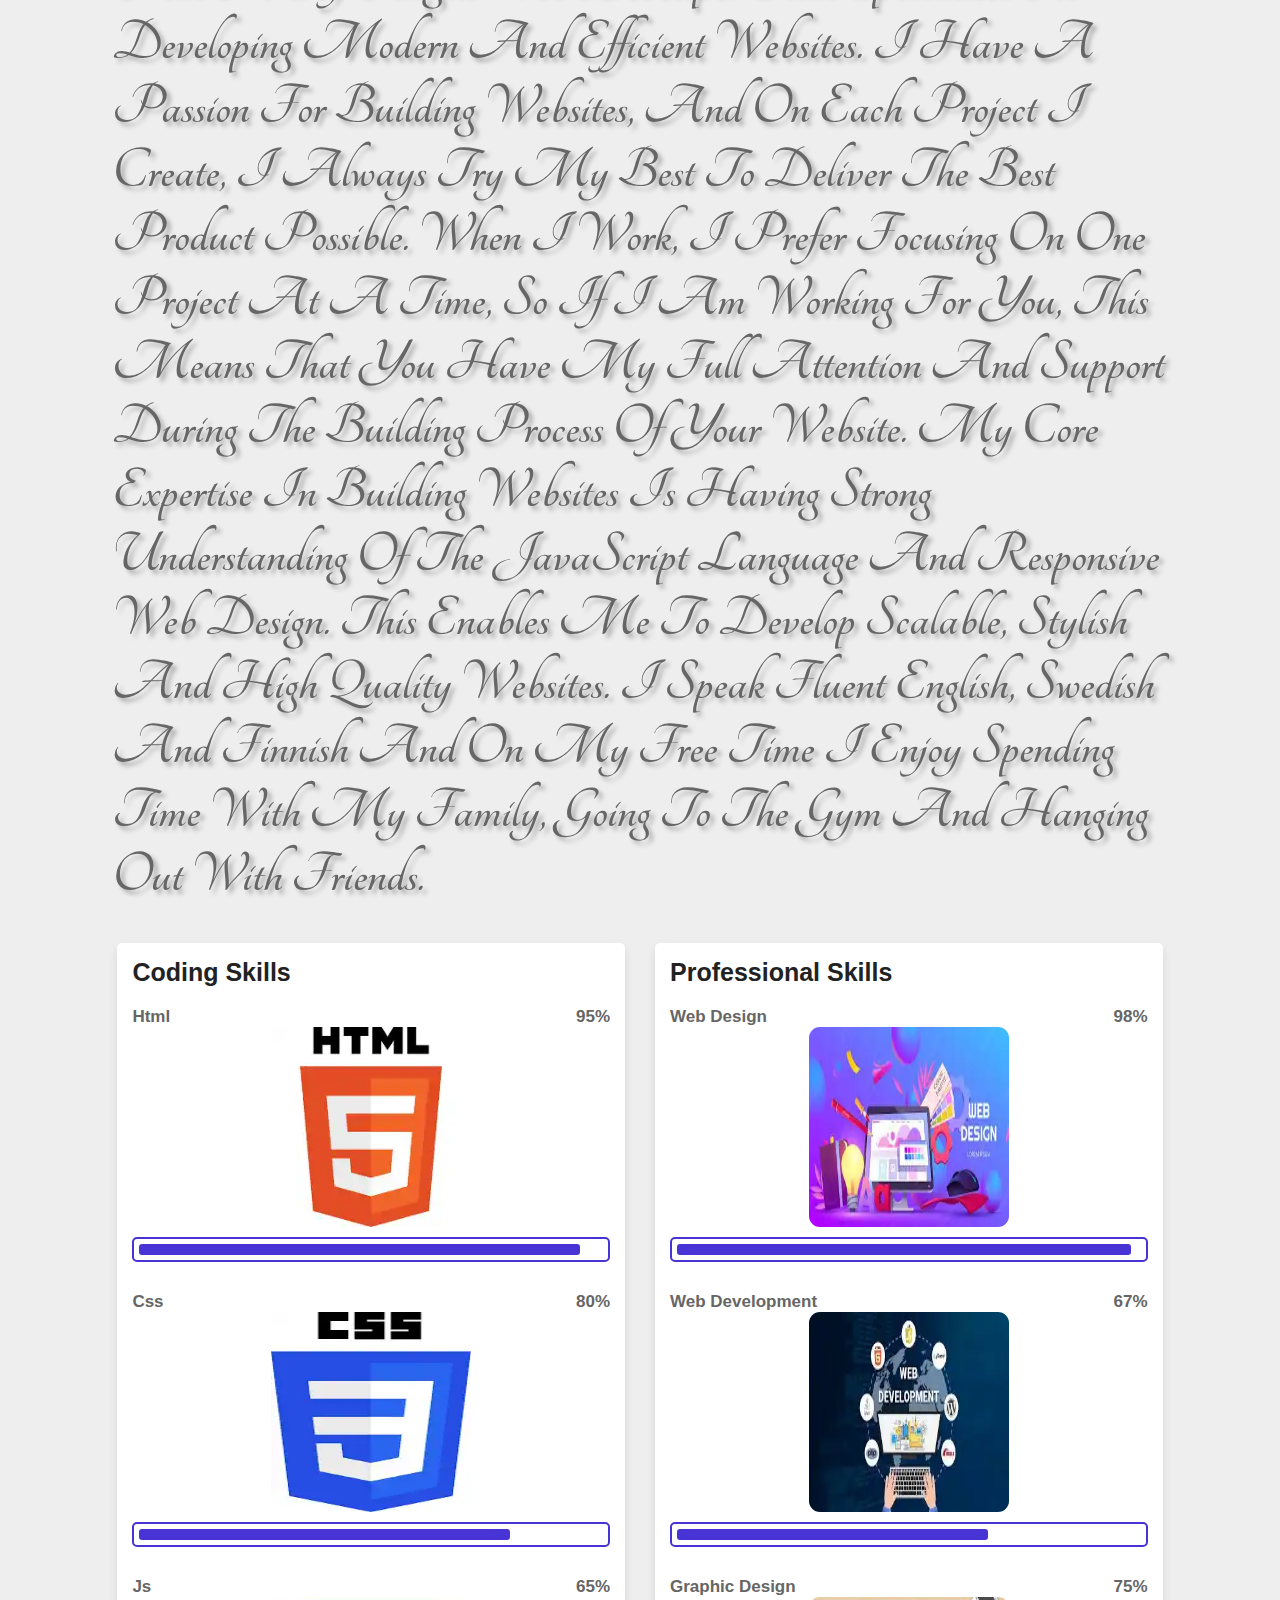
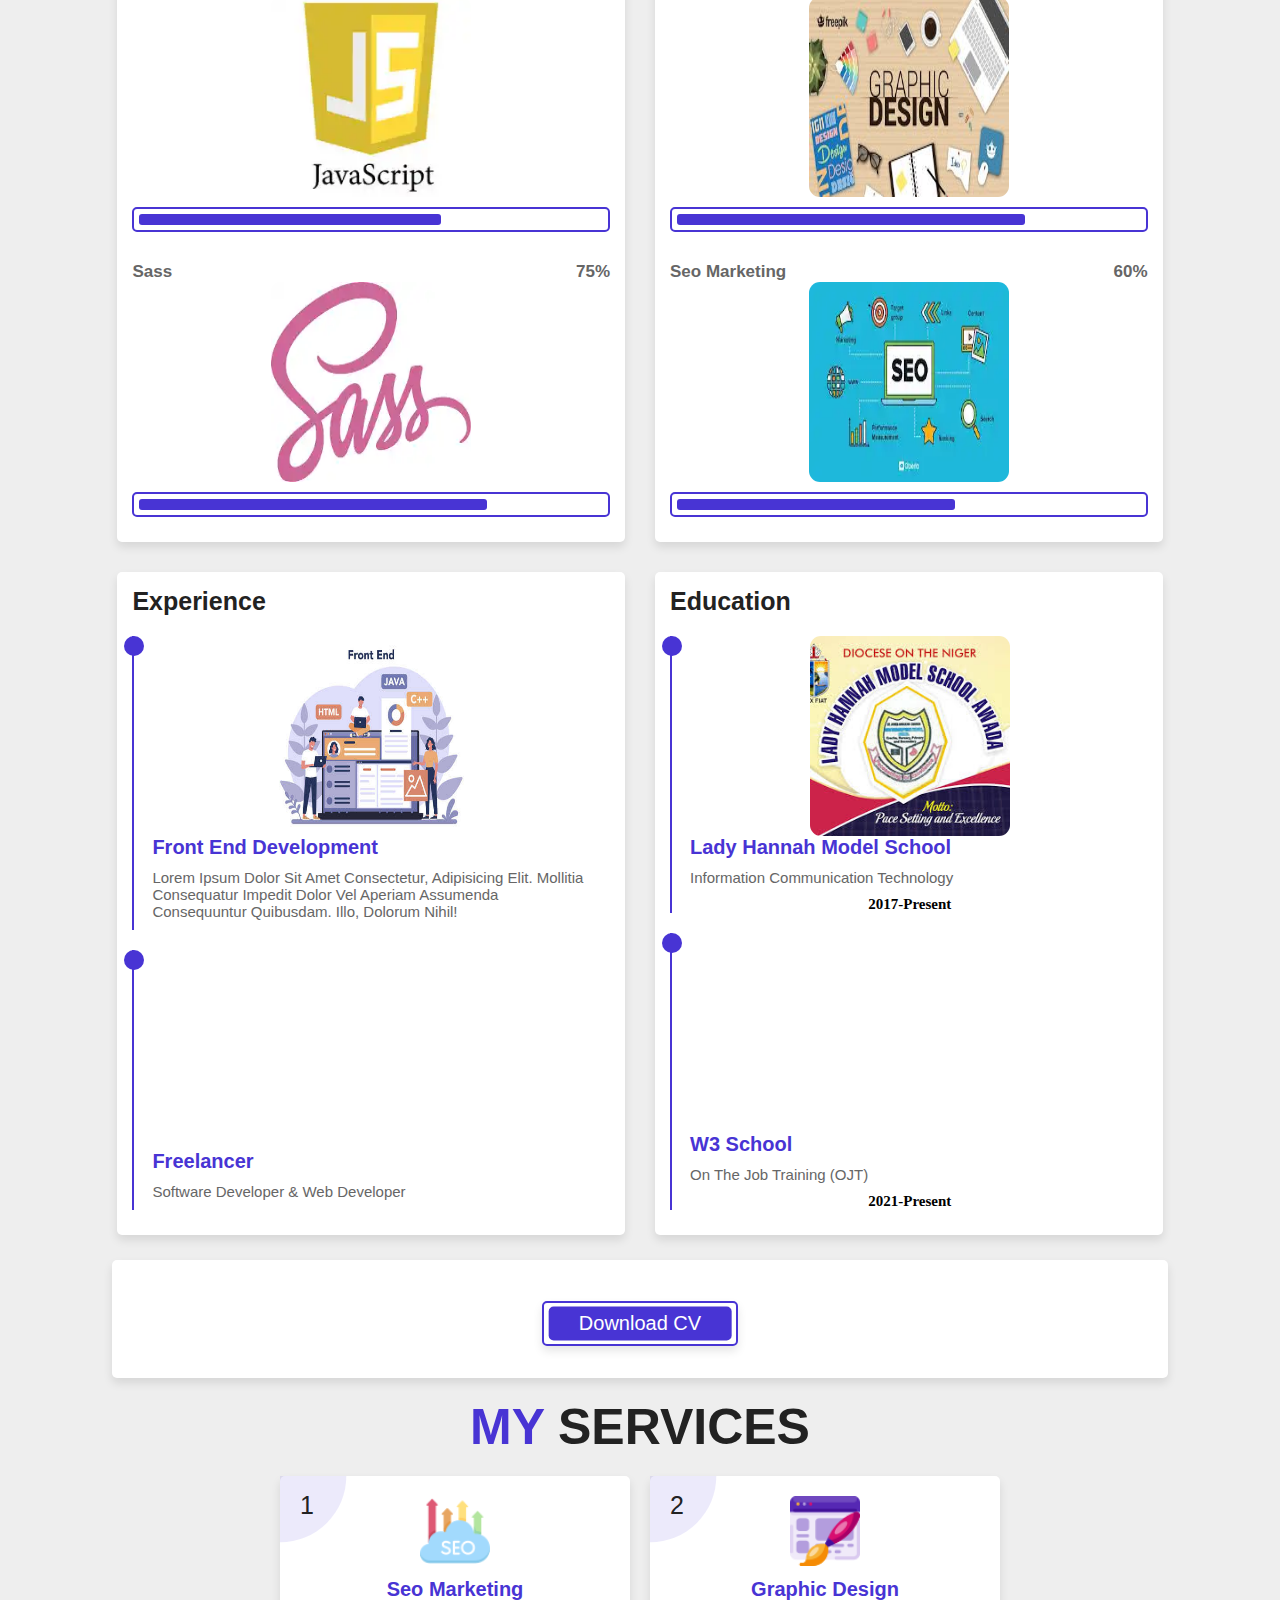
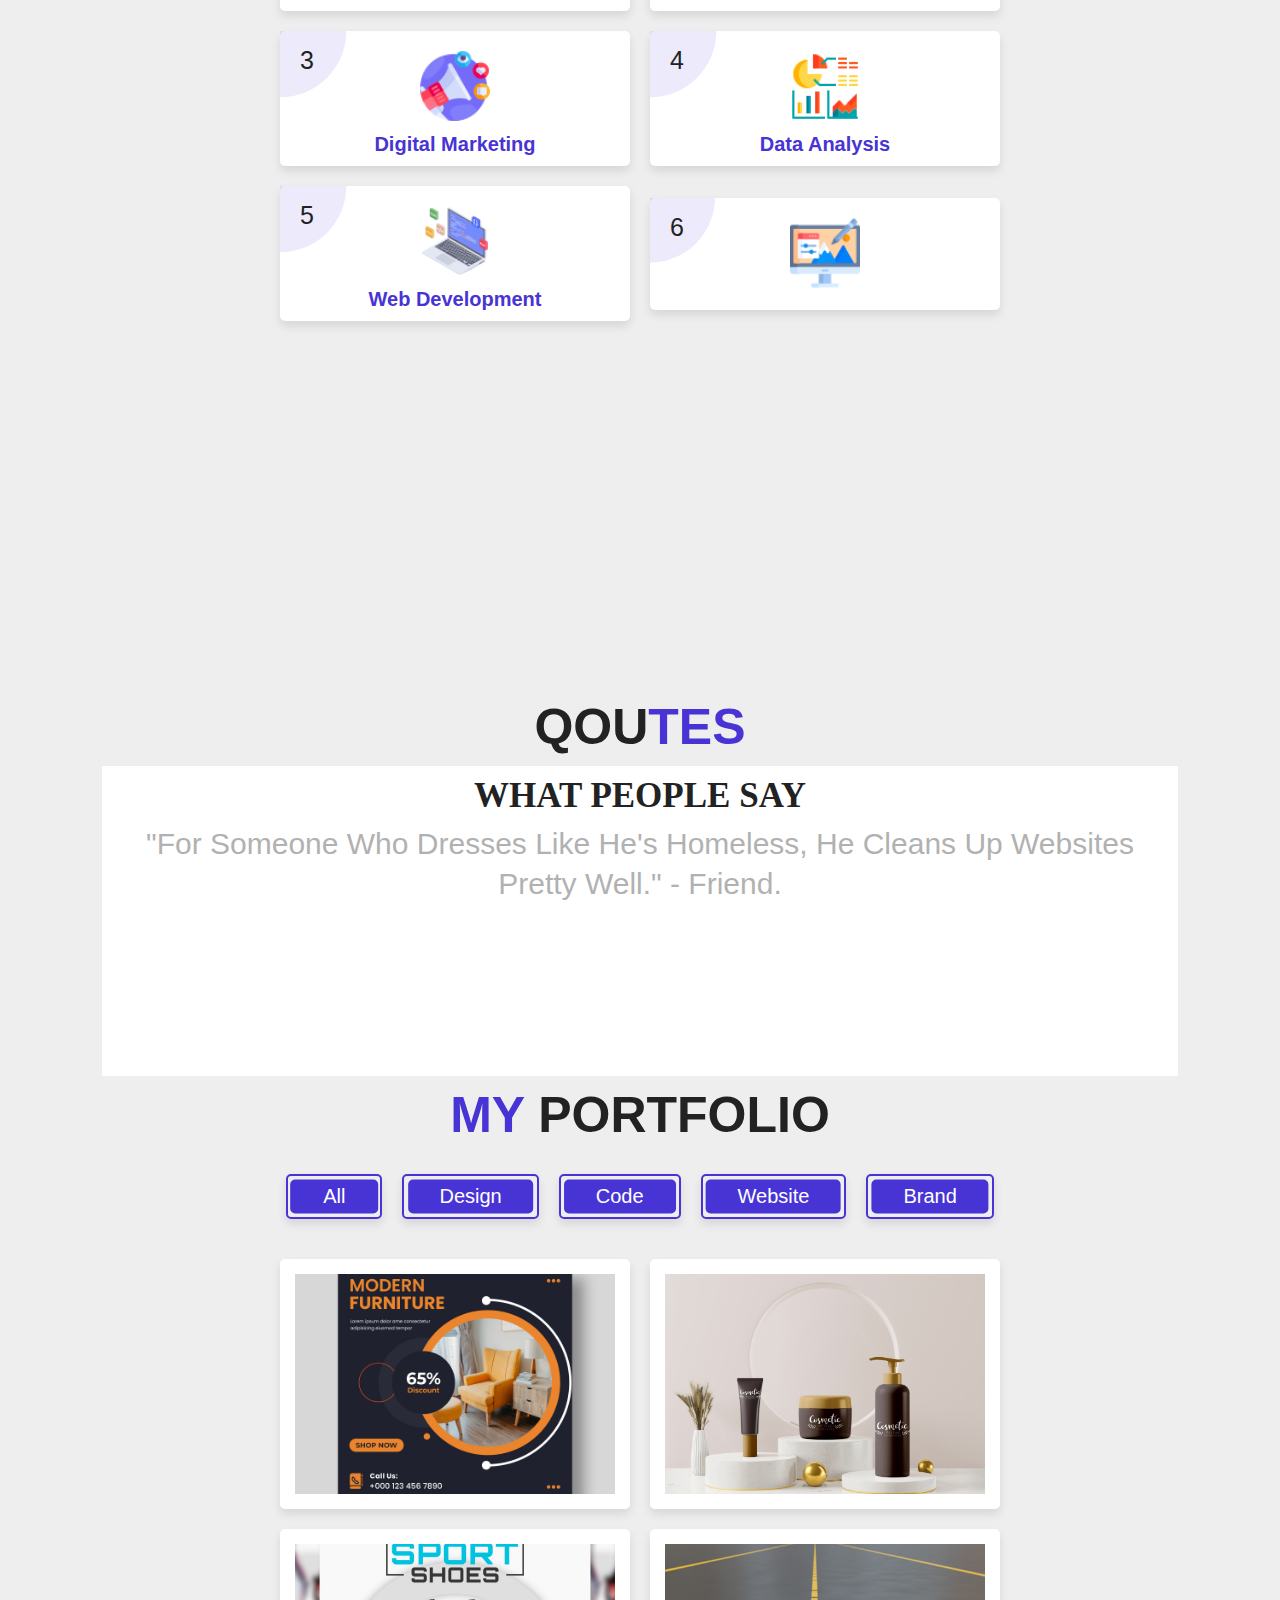
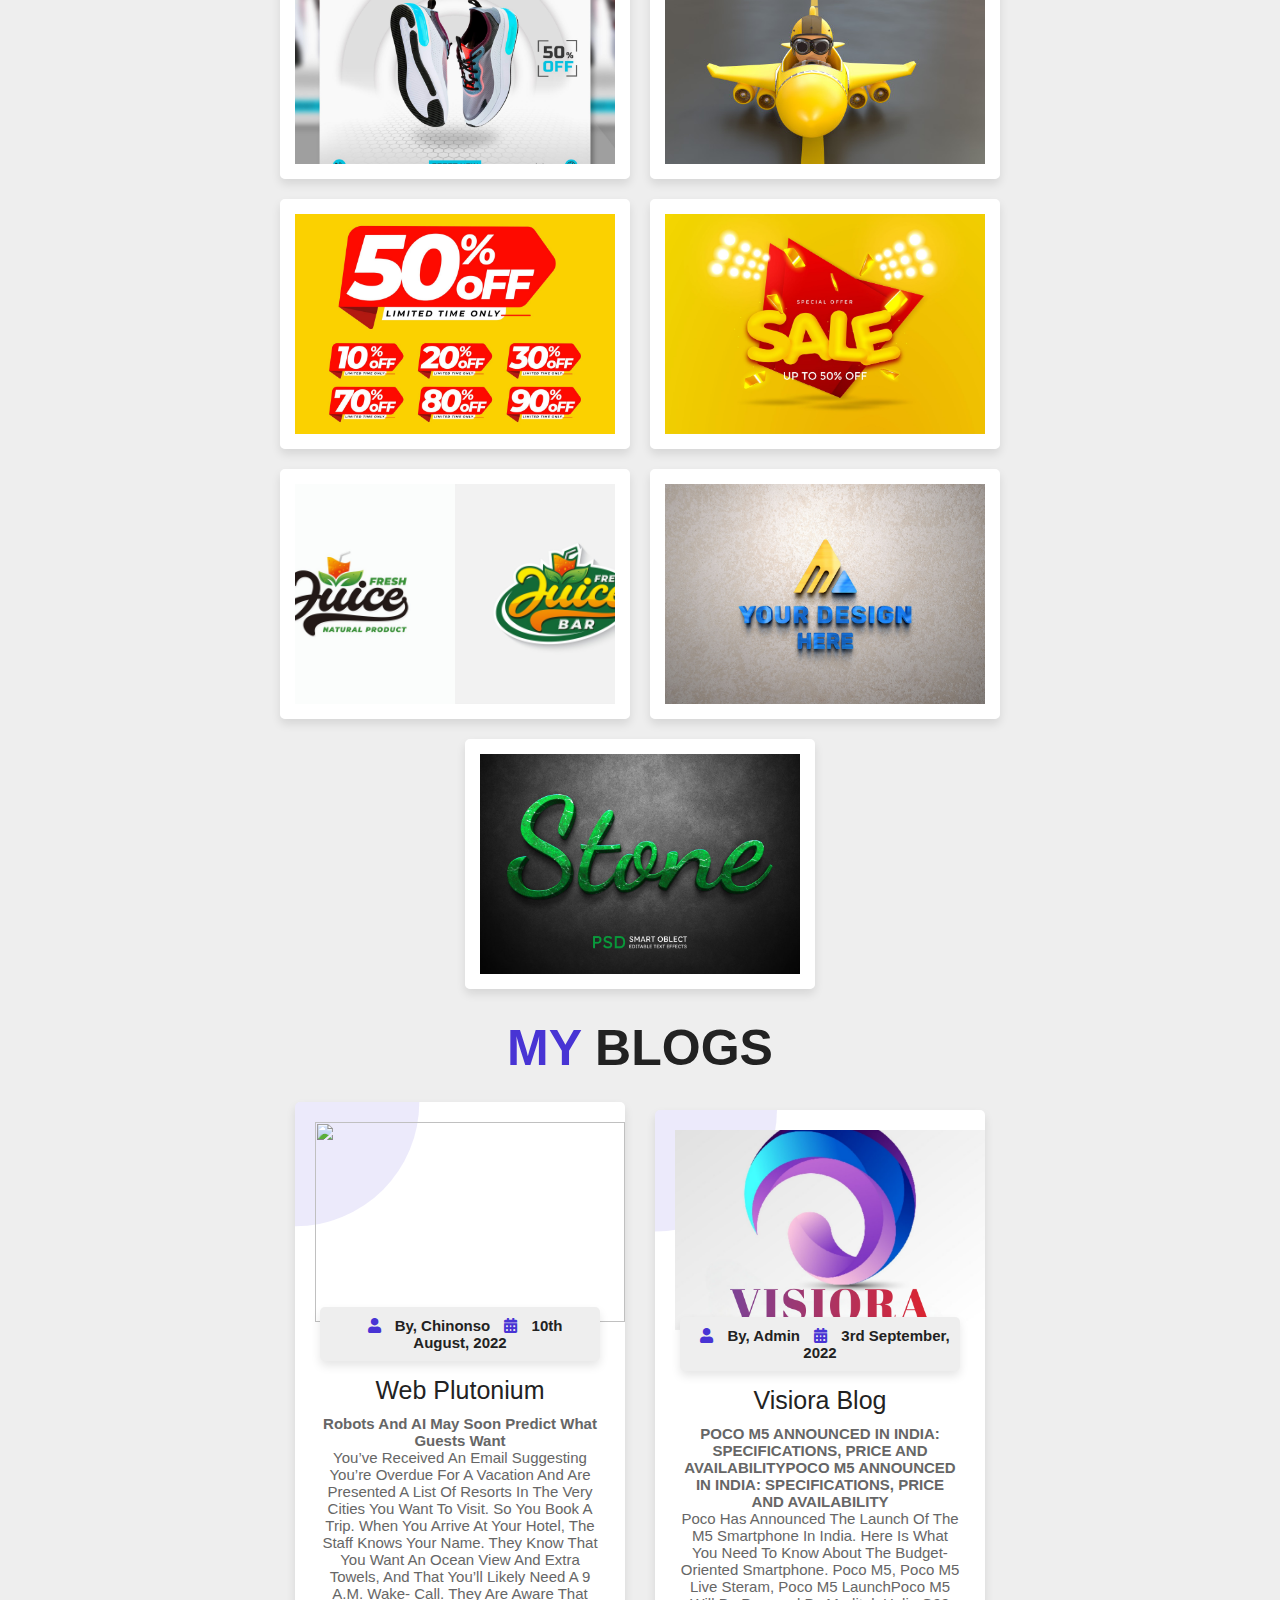
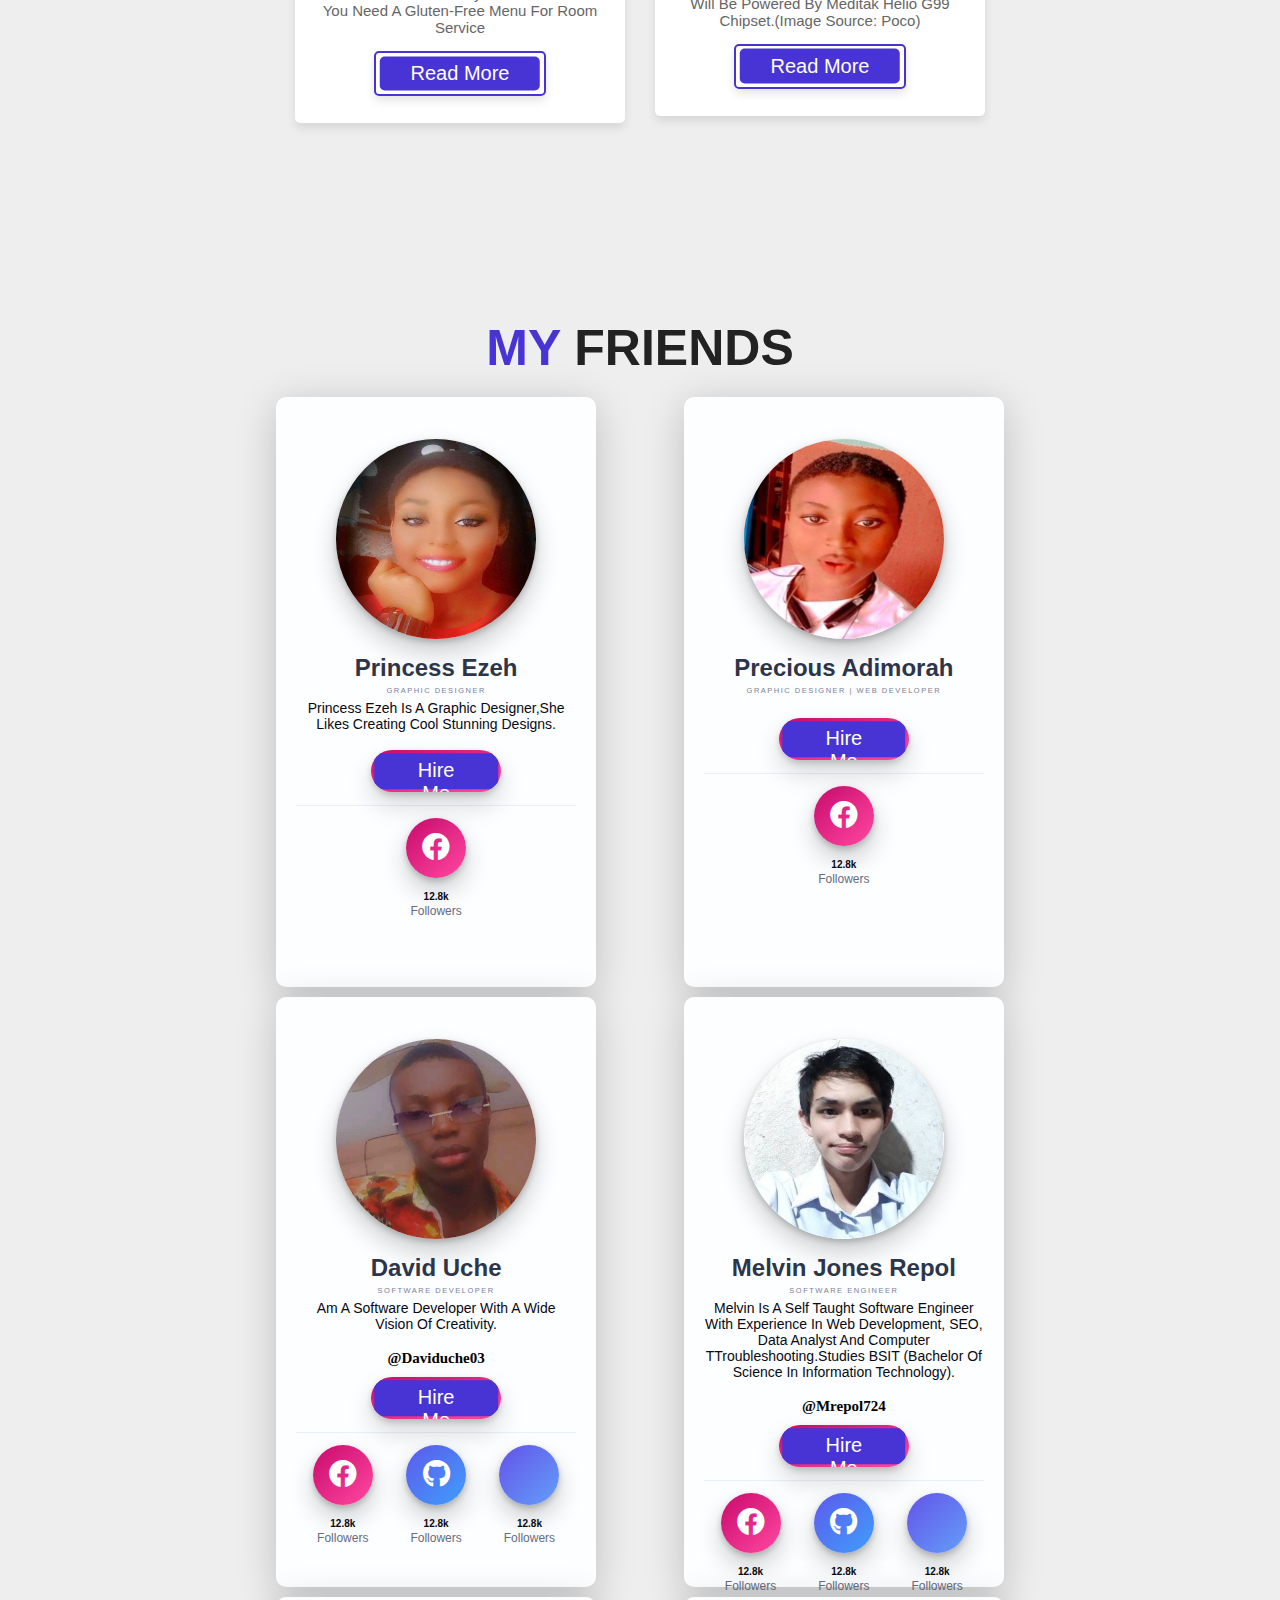
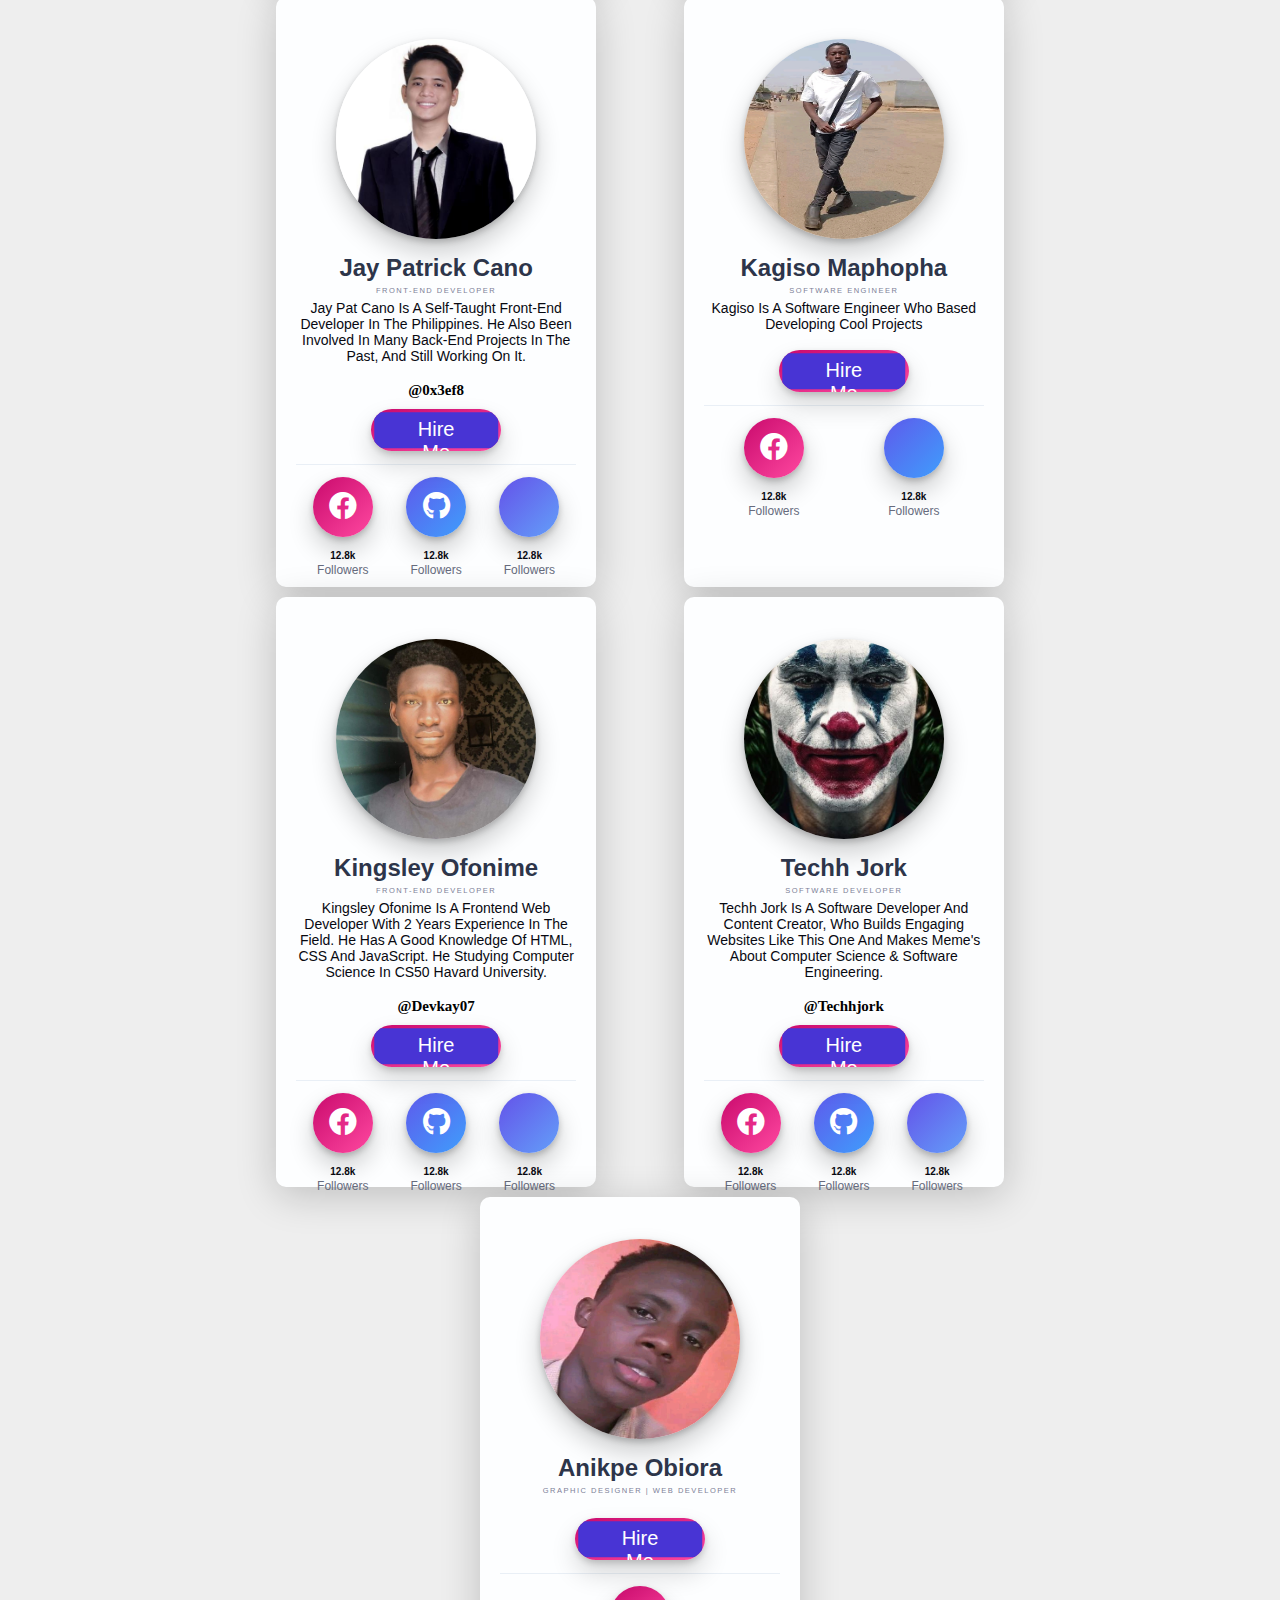
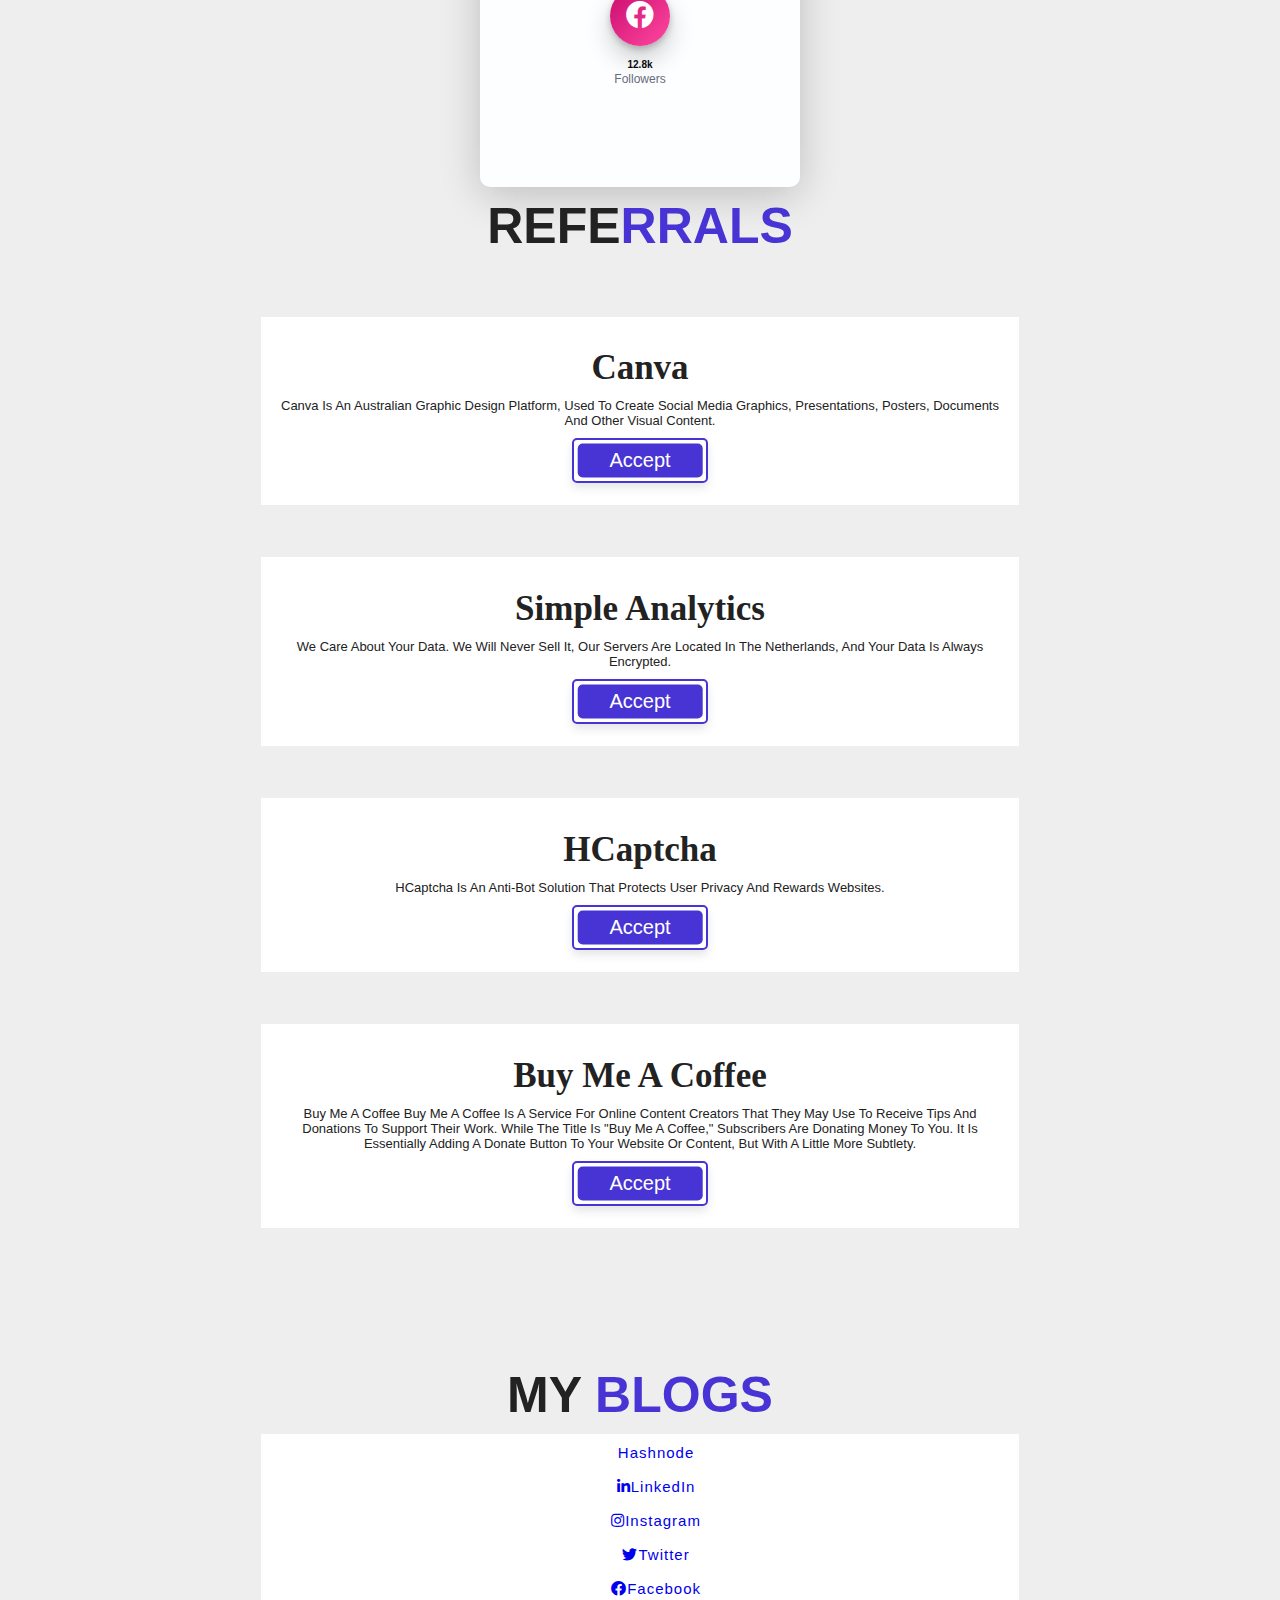
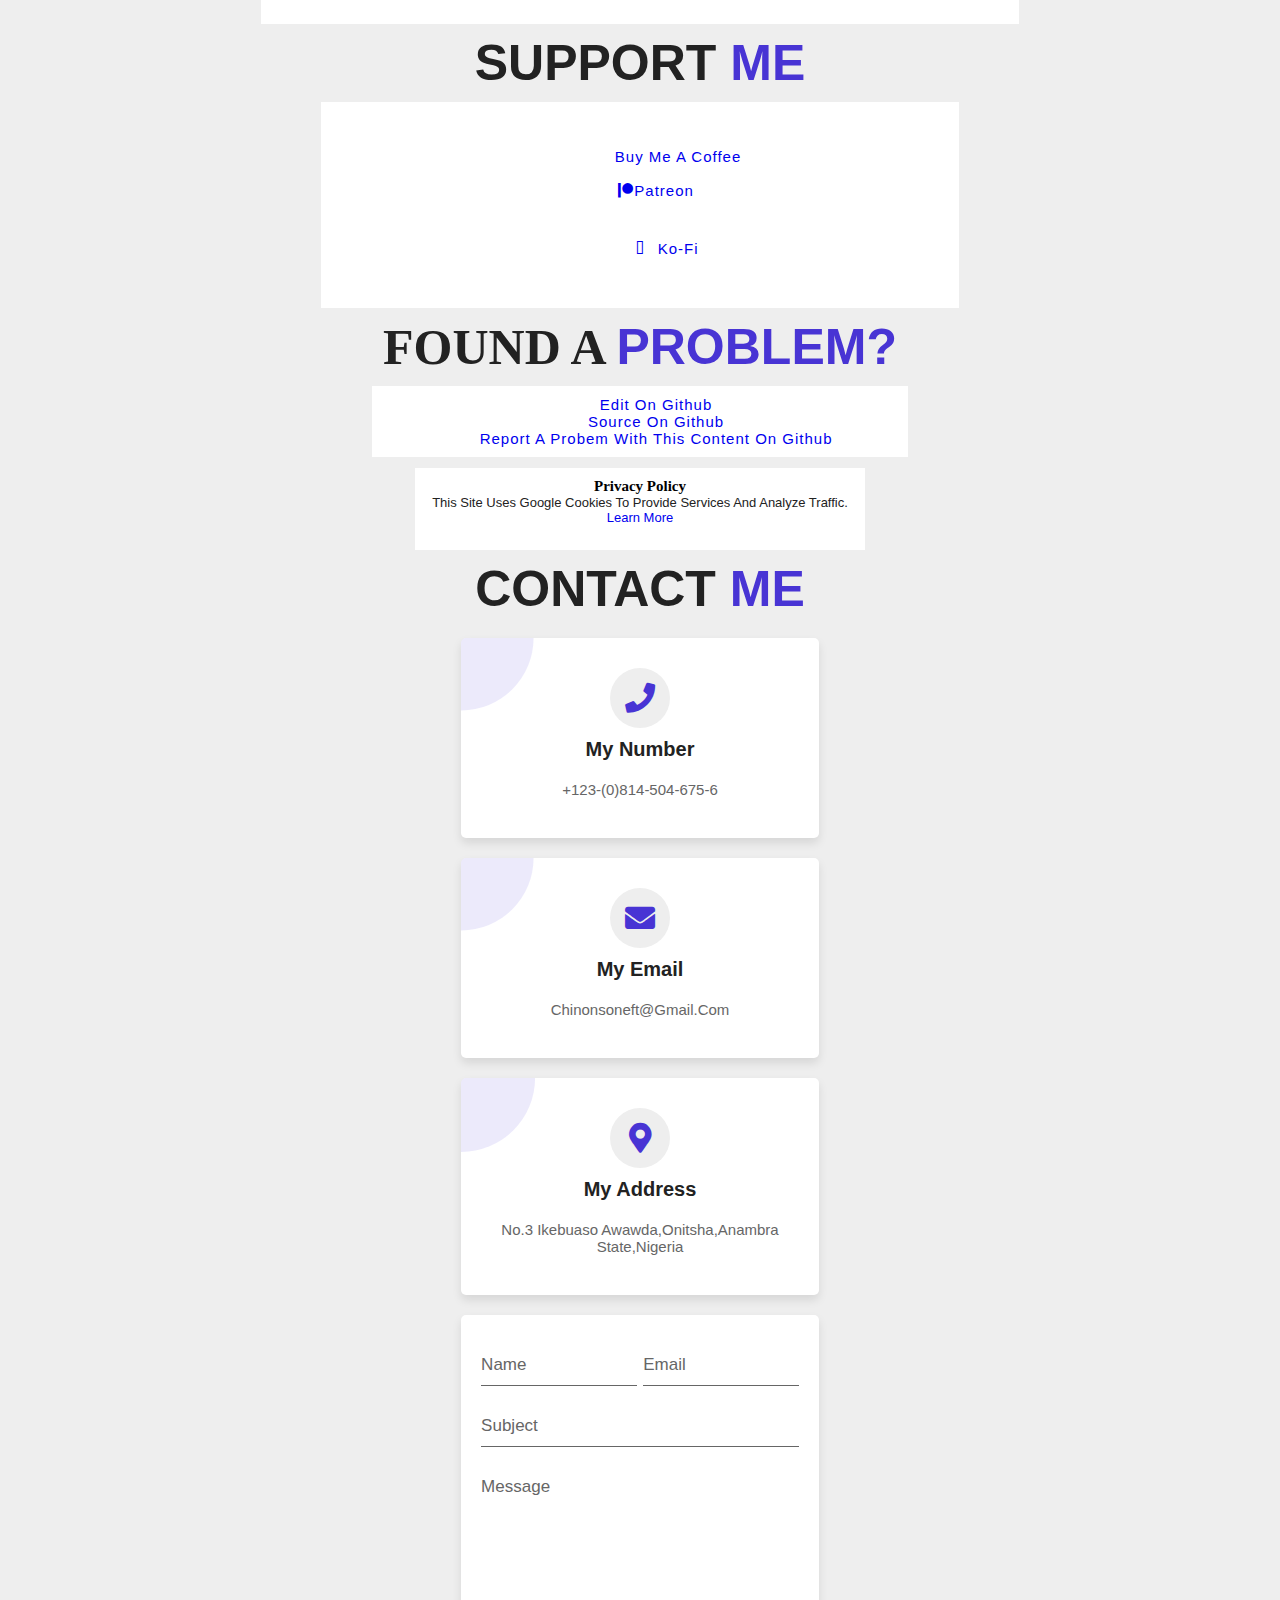
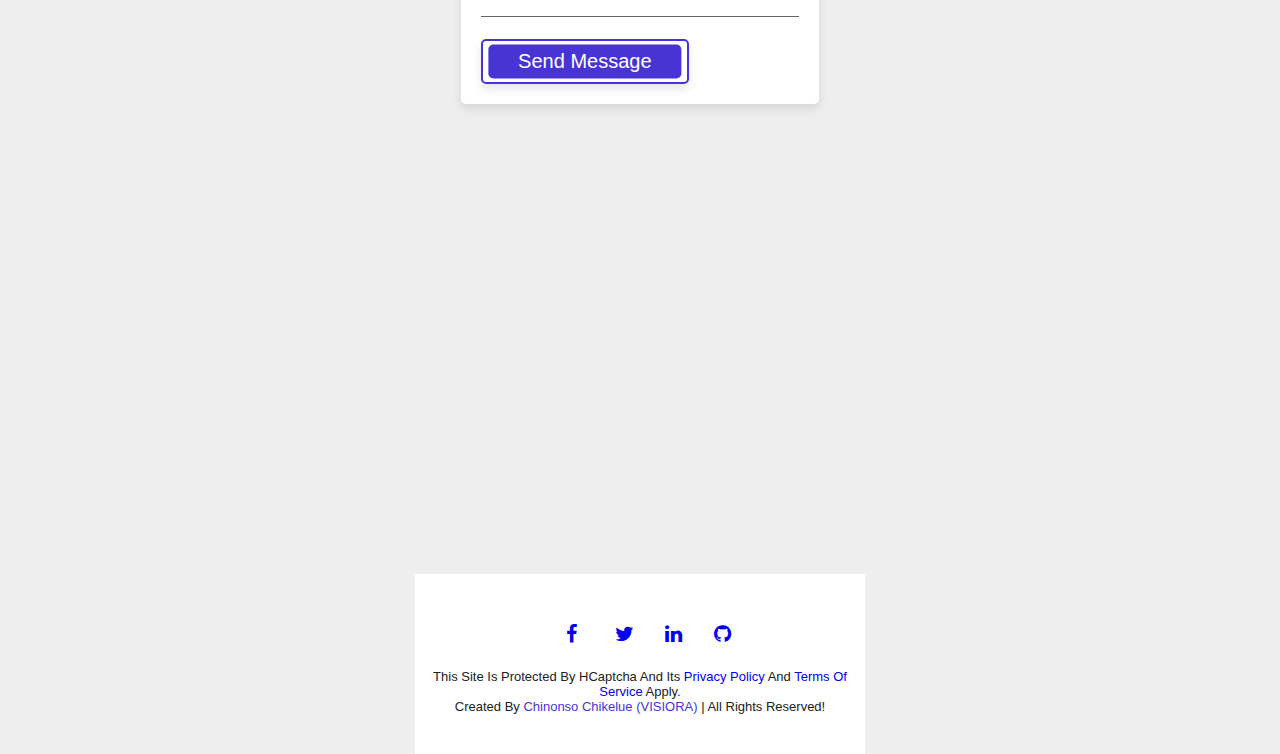
==== commit 283183ae: "t" ====
--- a/index.html
+++ b/index.html
@@ -31,45 +31,7 @@
   <meta name="twitter:site" content="@ChikelueChinon1" />
   <meta name="twitter:domain" content="chinonso-chikelue756.github.io" />
   <meta name="twitter:card" content="summary_large_image">
- <script type="application/ld+json">
-      {
-      "@context": "http://www.schema.org",
-      "@type": "Person",
-      "@id": "https://chinonso-chikelue756.github.io/#person",
-      "name": "Chinonso Chikelue",
-      "nationality": "Nigeria",
-      "birthPlace" : {
-        "@type": "Place",
-          "address": {
-            "@type": "PostalAddress",
-          "addressLocality": "Abube-Agu Nando",
-          "addressRegion": "Eastern",
-              "addressCountry": "Nigeria"
-        }
-      },
-      "gender": "Male",
-      "Description": "Programmer",
-      "jobTitle": "Software Engineer",
-      "url": "https://chinonso-chikelue756.github.io",
-      "image": "https://chinonso-chikelue756.github.io/chinonso-chikelue756.webp",
-      "address": {
-        "@type": "PostalAddress",
-        "addressLocality": "Abube-Agu Nando",
-        "addressRegion": "Eastern",
-        "addressCountry": "Nigeria/Biafra"
-      },
-      "sameAs": [
-        "https://twitter.com/@ChikelueChinon1",
-        "https://pinterest.com/chinonsochikelue",
-        "https://instagram.com/princealexander56",
-        "https://www.facebook.com/Chinonso.Dev",
-        "https://linkedin.com/in/chinonsochikelue",
-        "https://github.com/chinonso-chikelue756",
-      
-        ]
-      }
-      </script>
-  <meta name="hostname" content="chinonso-chikelue756.github.io">
+
   <link rel="shortcut icon" href="visiora logo.png">
 
   <link rel="apple-touch-icon" href="visiora logo.png">
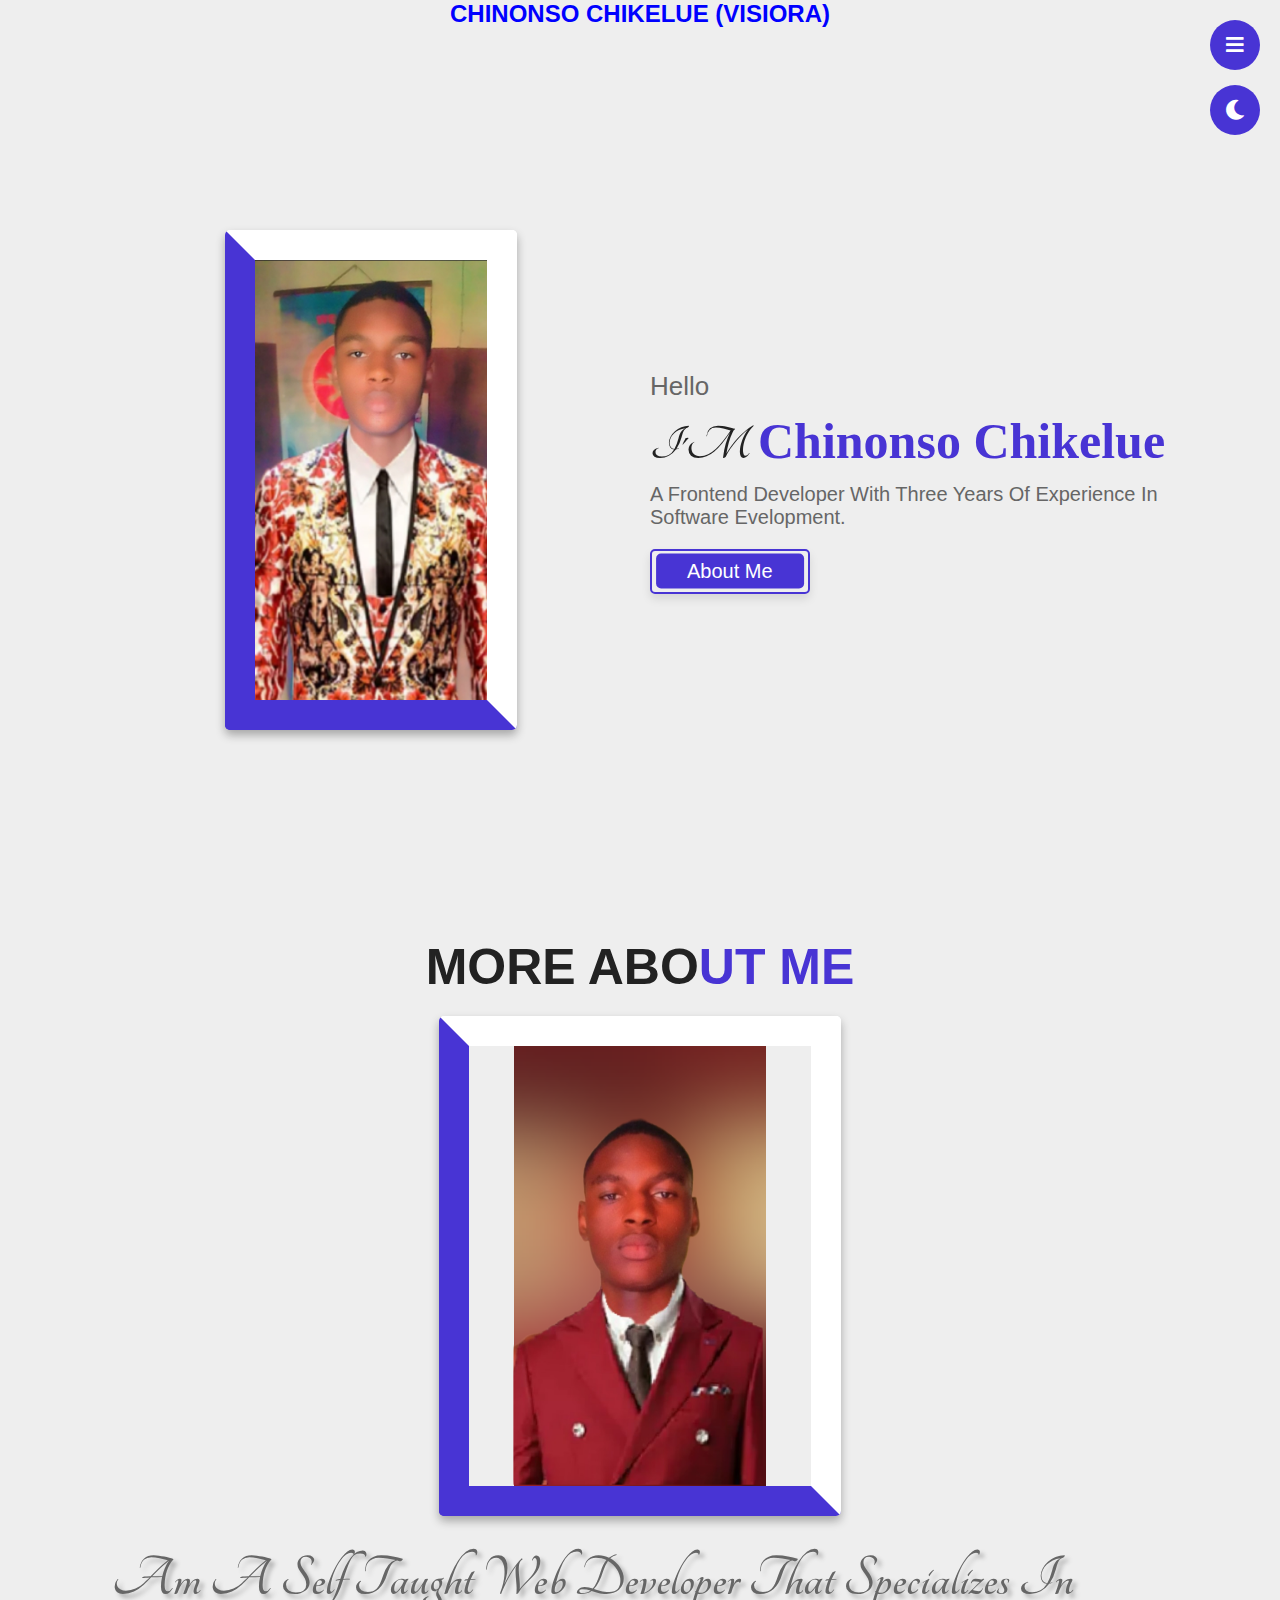
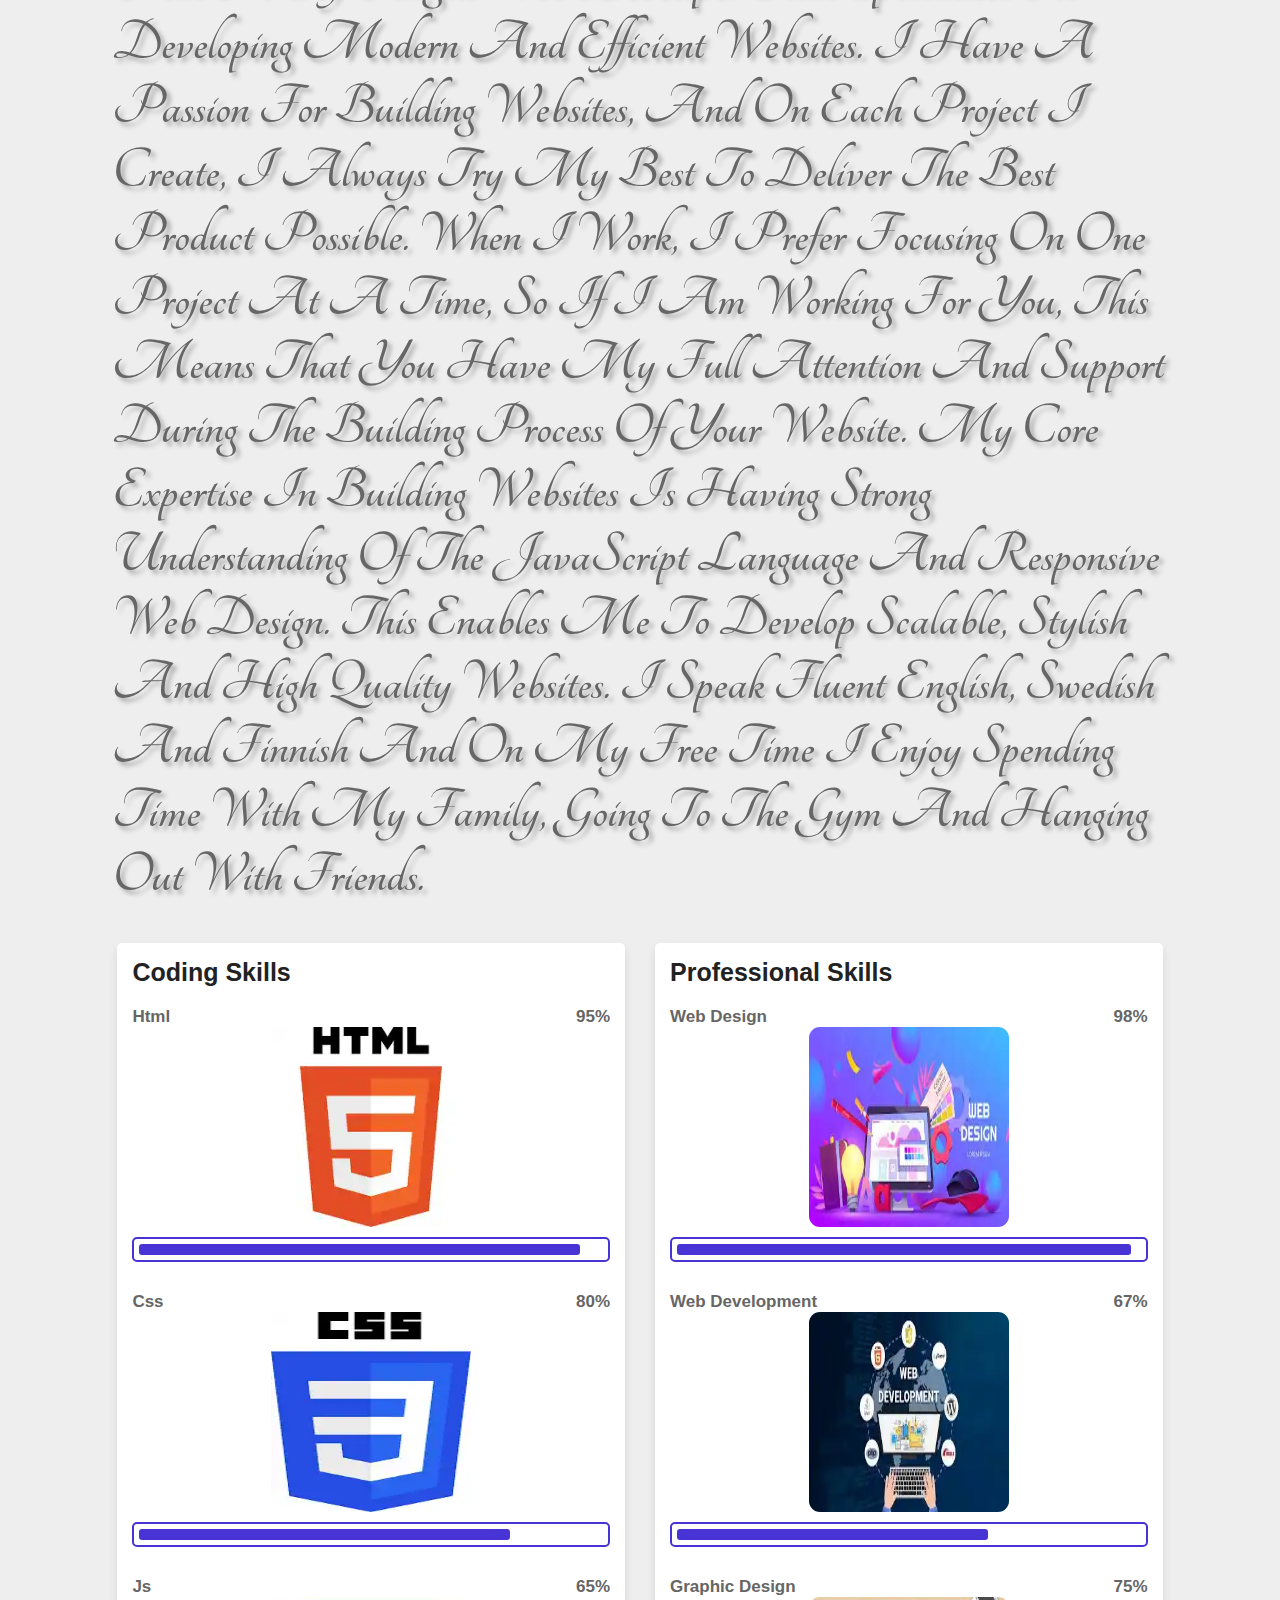
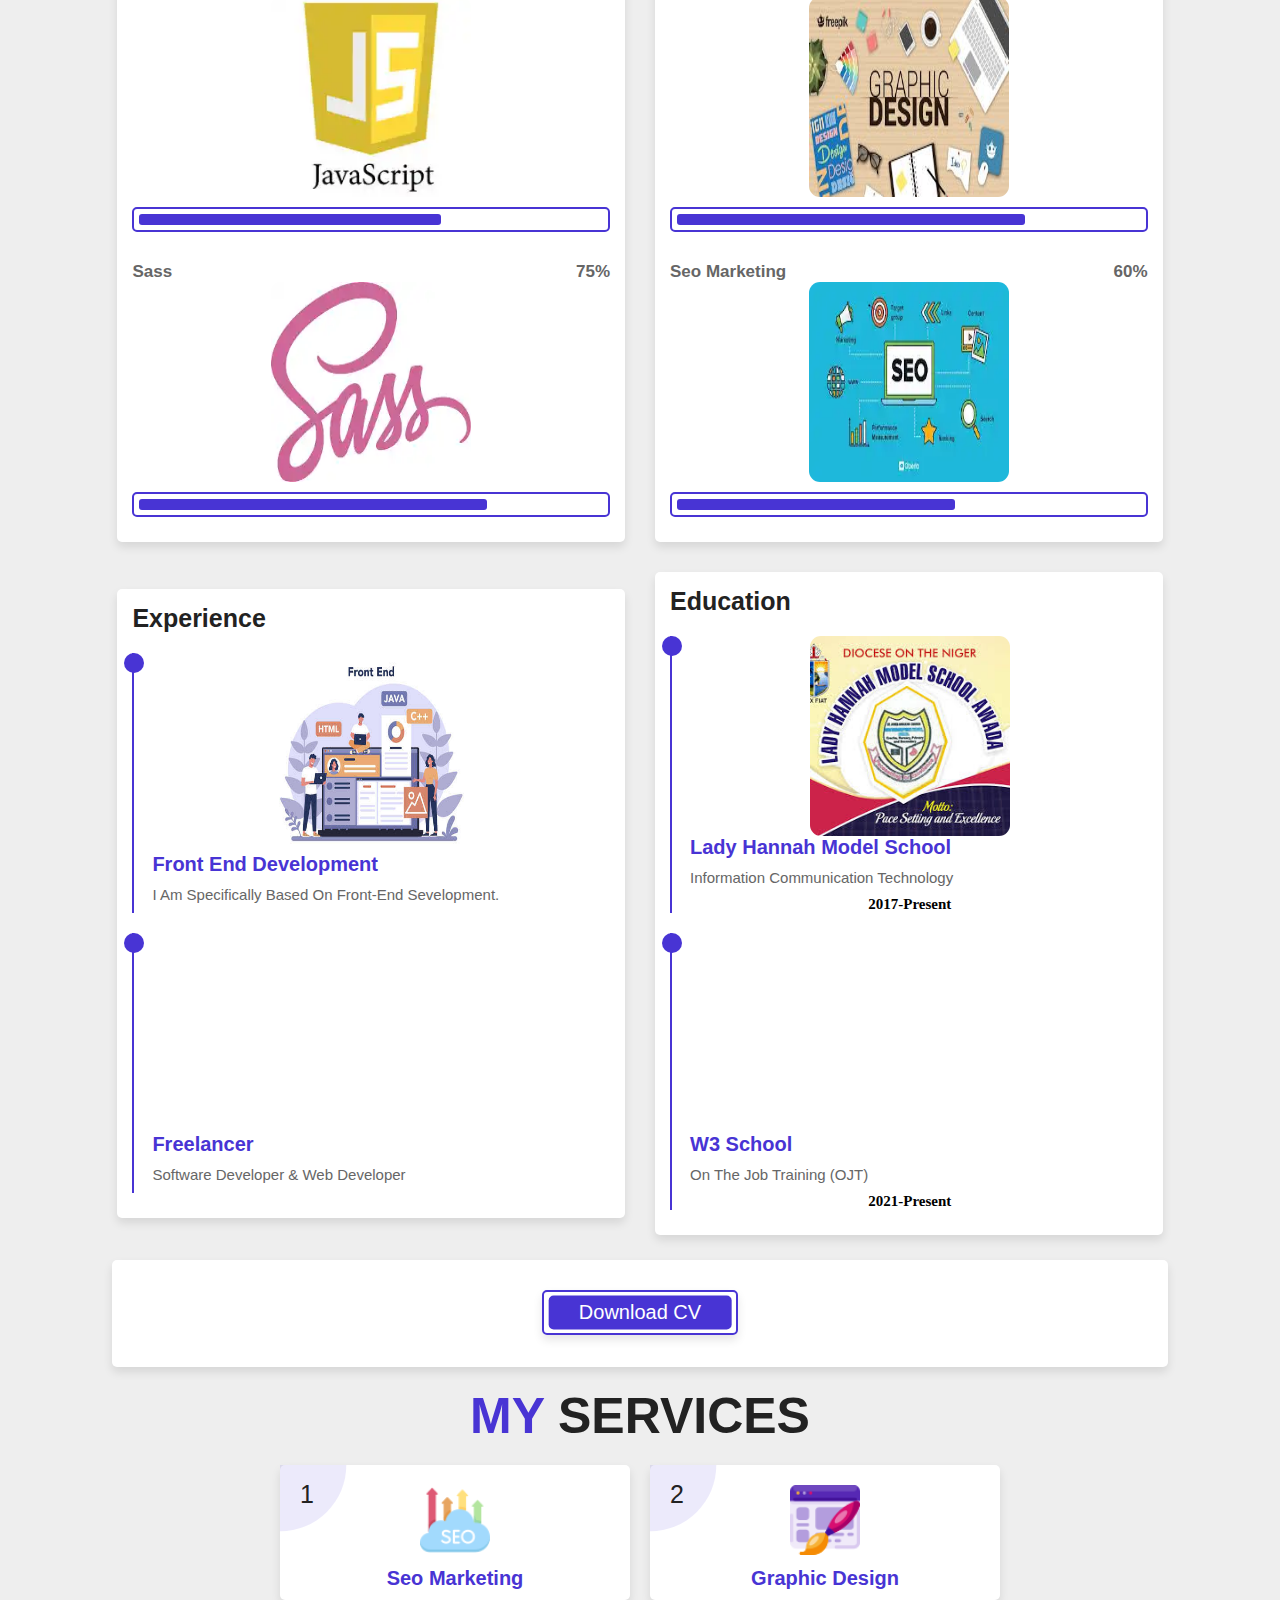
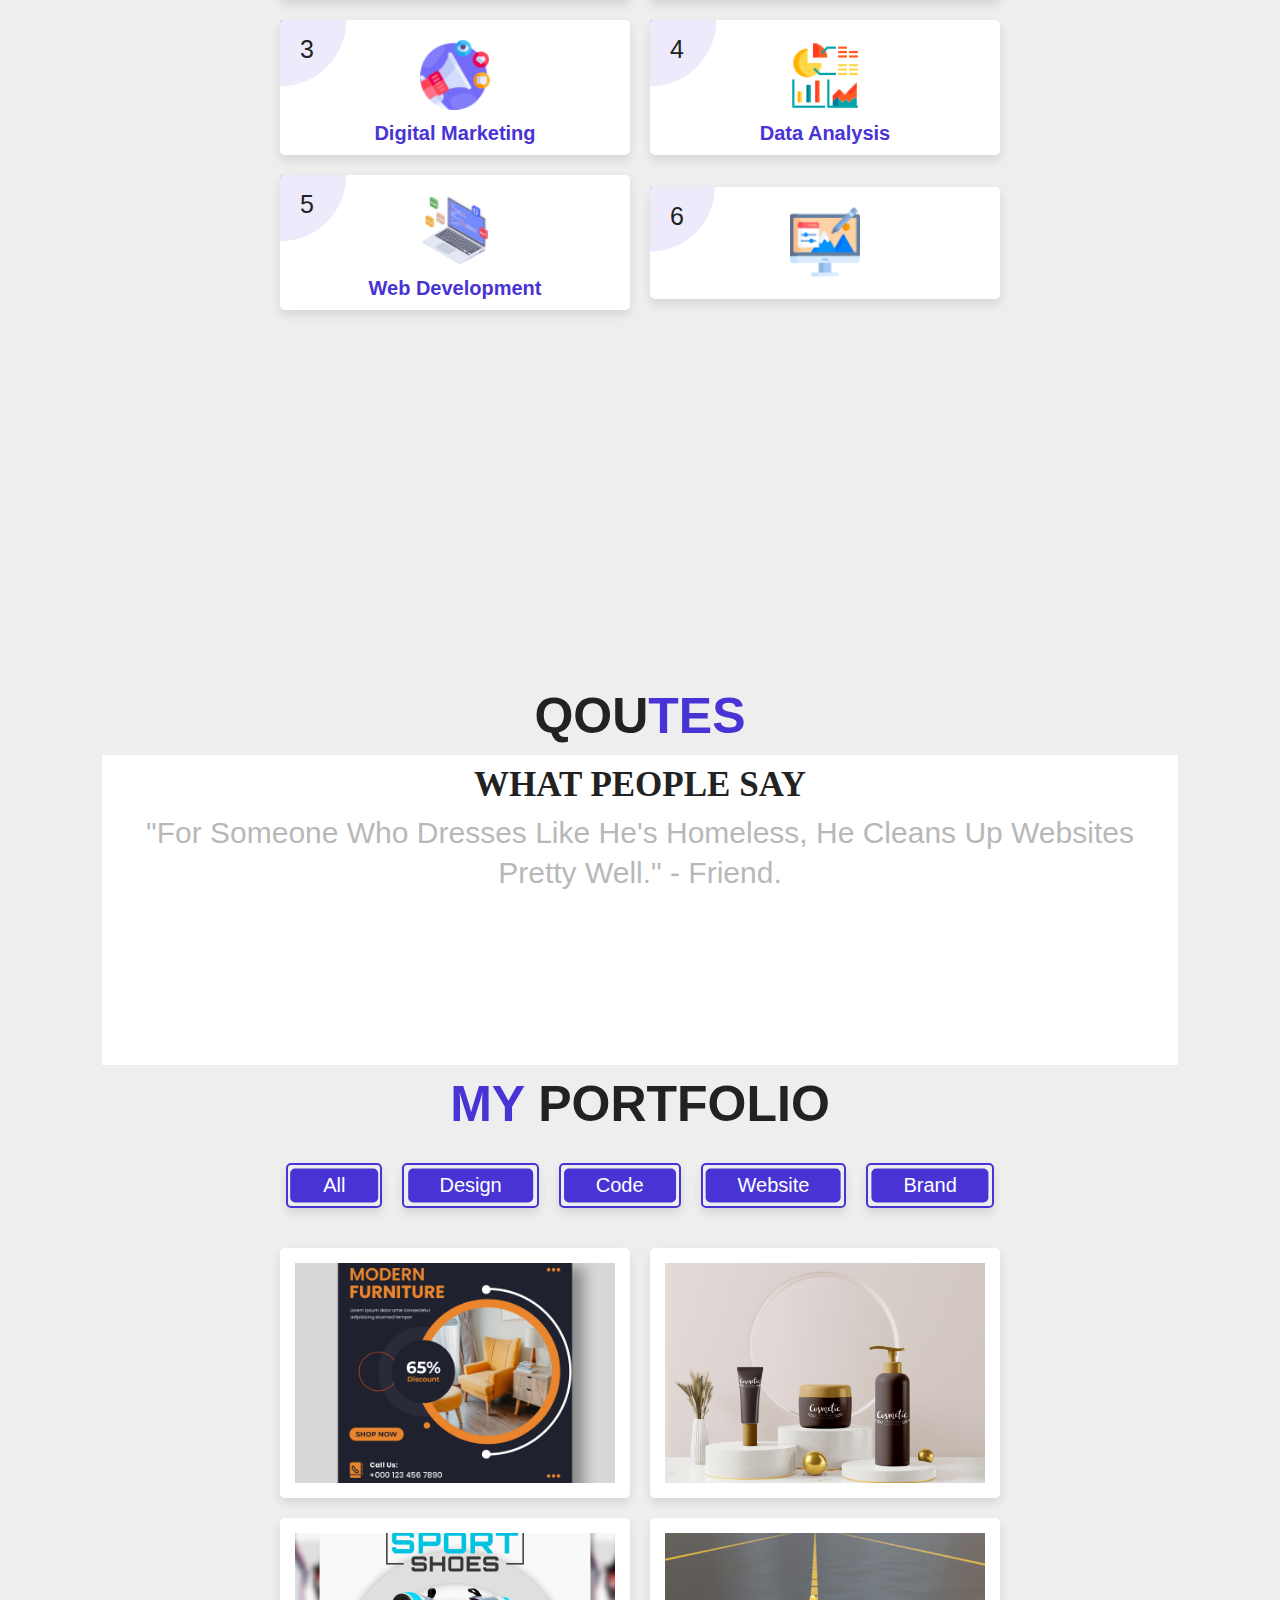
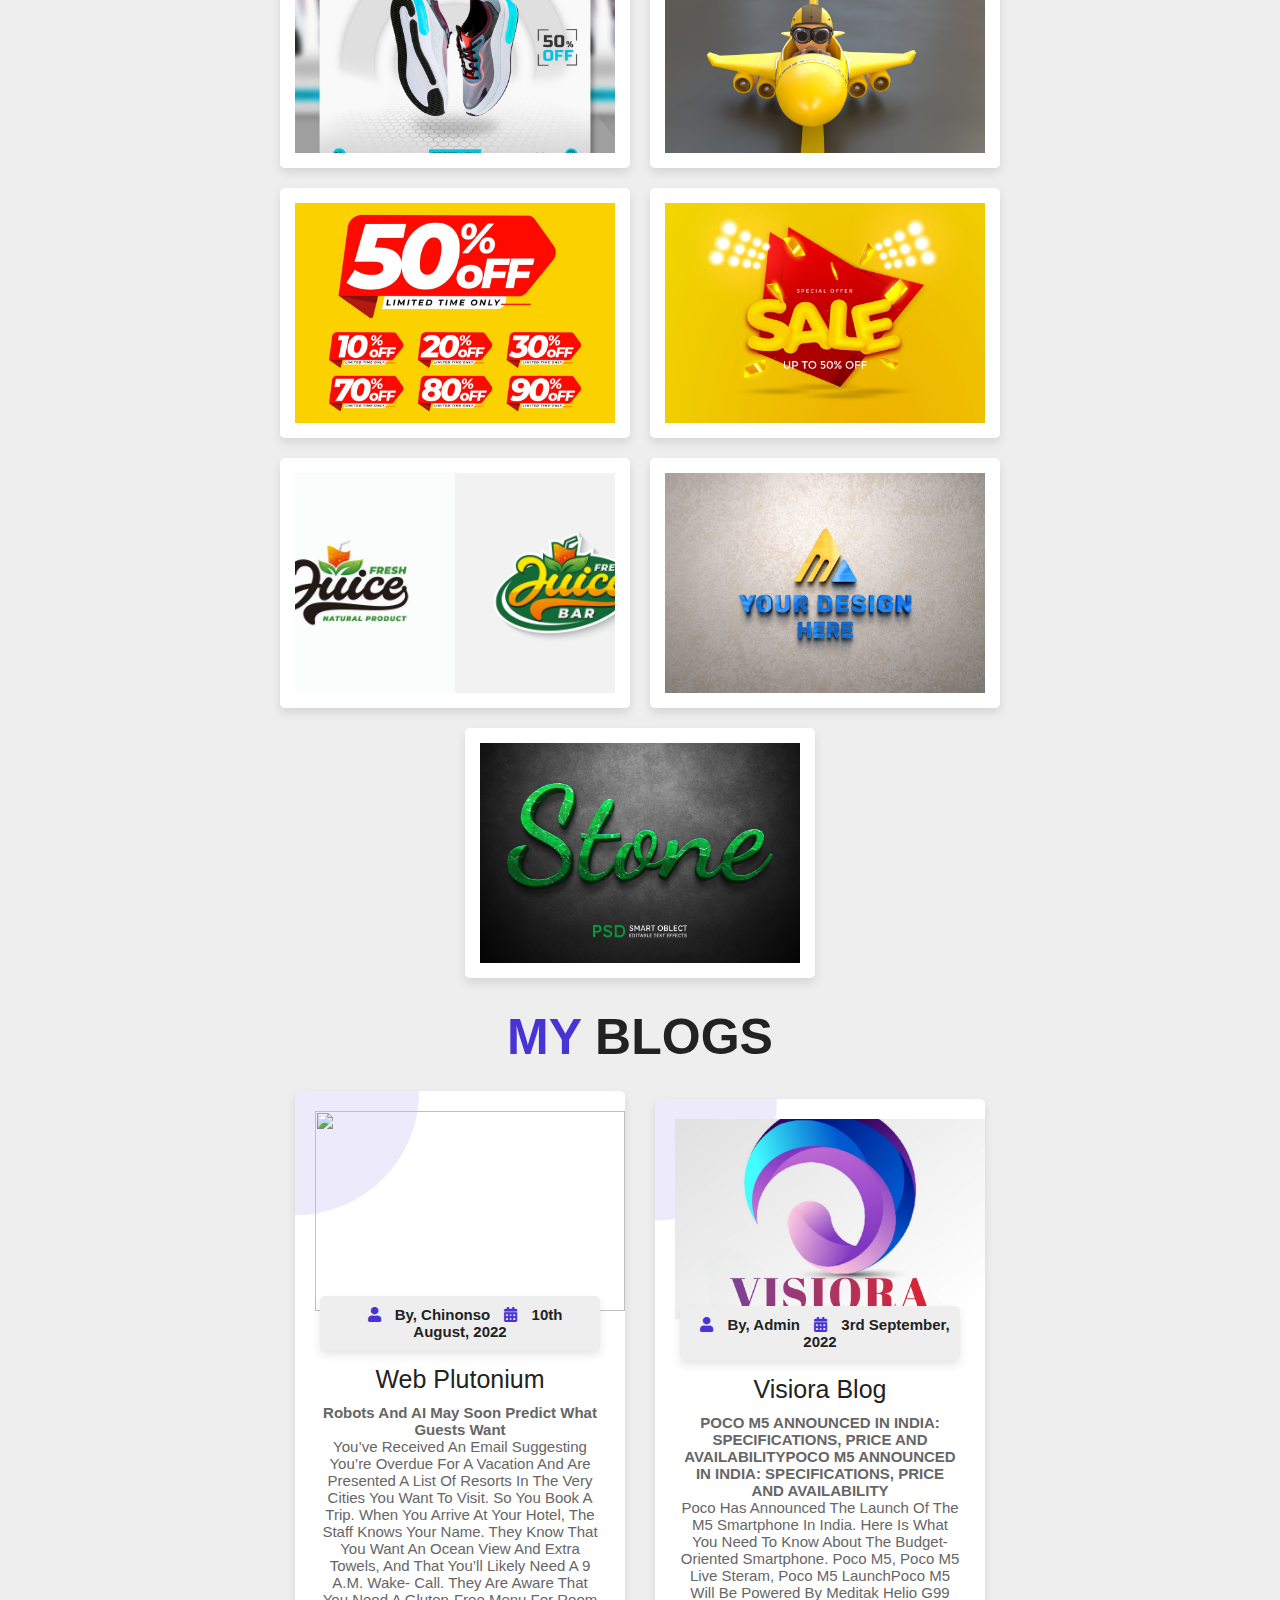
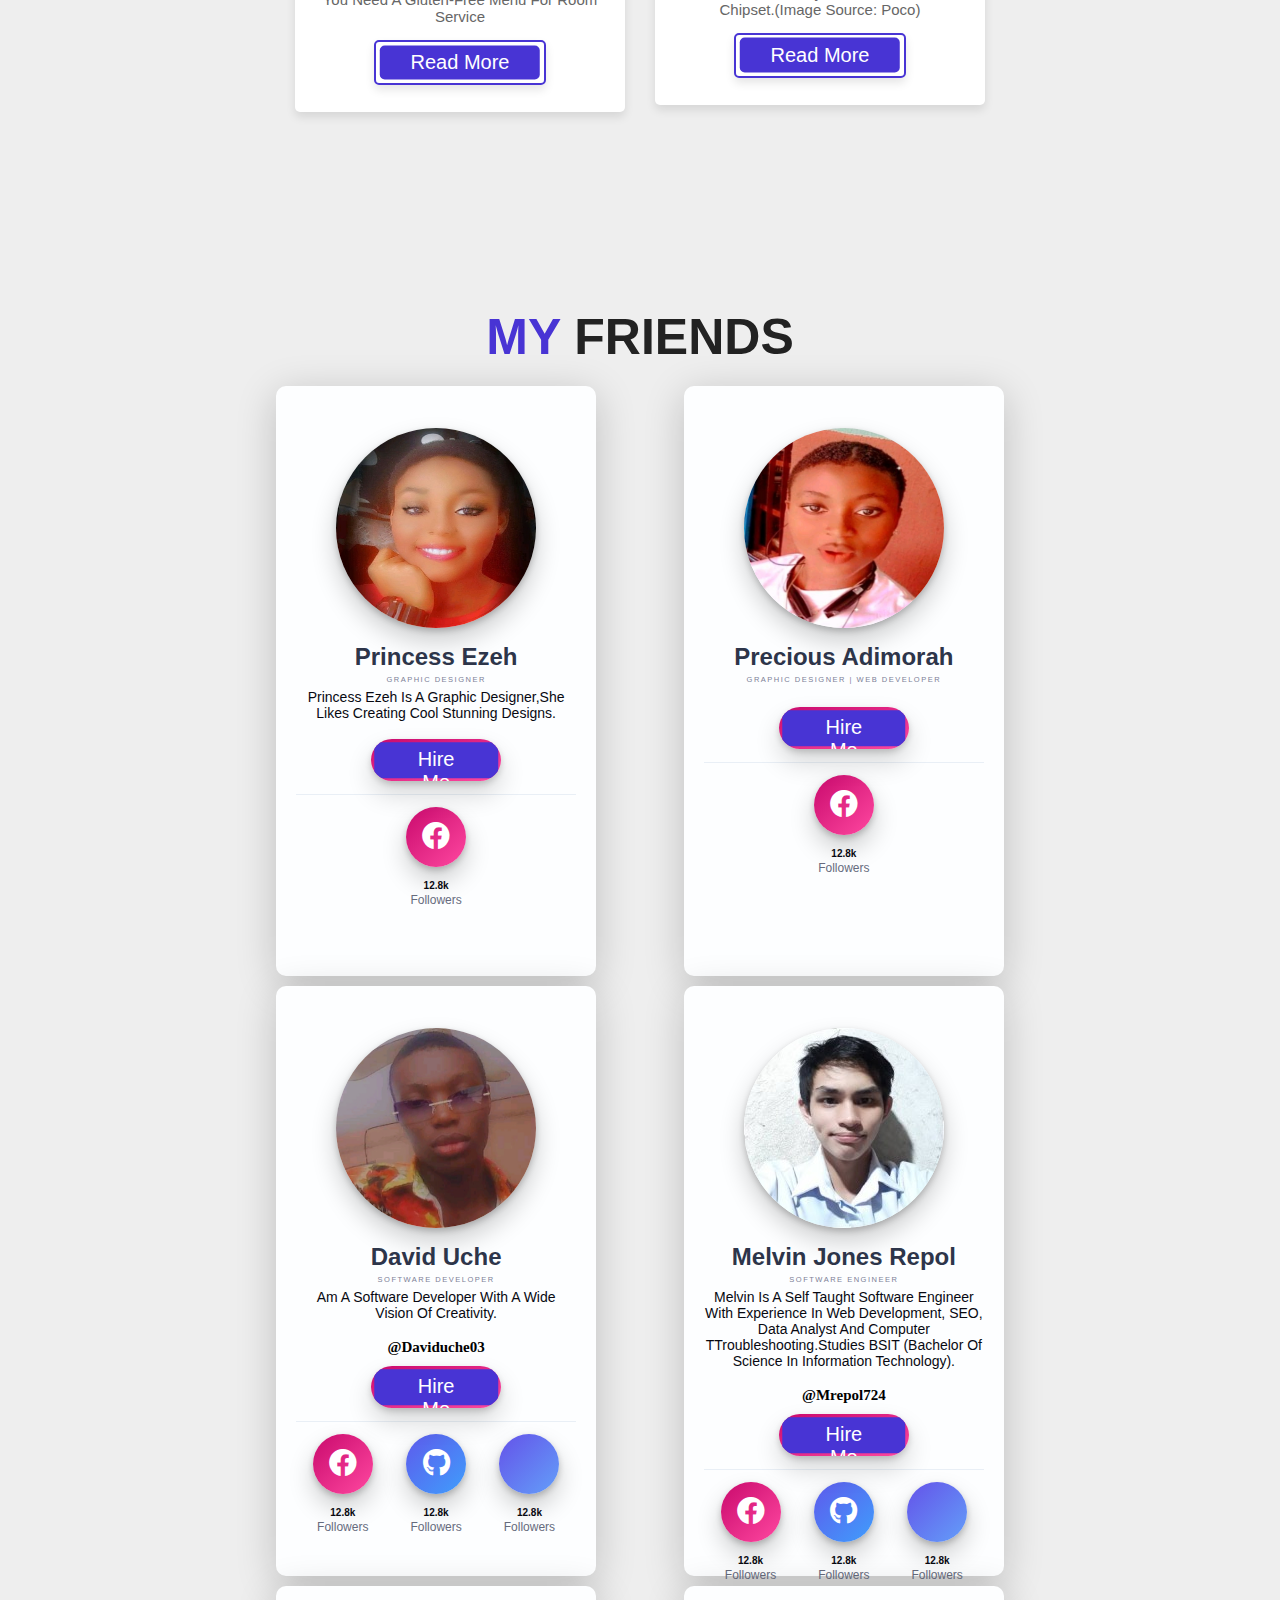
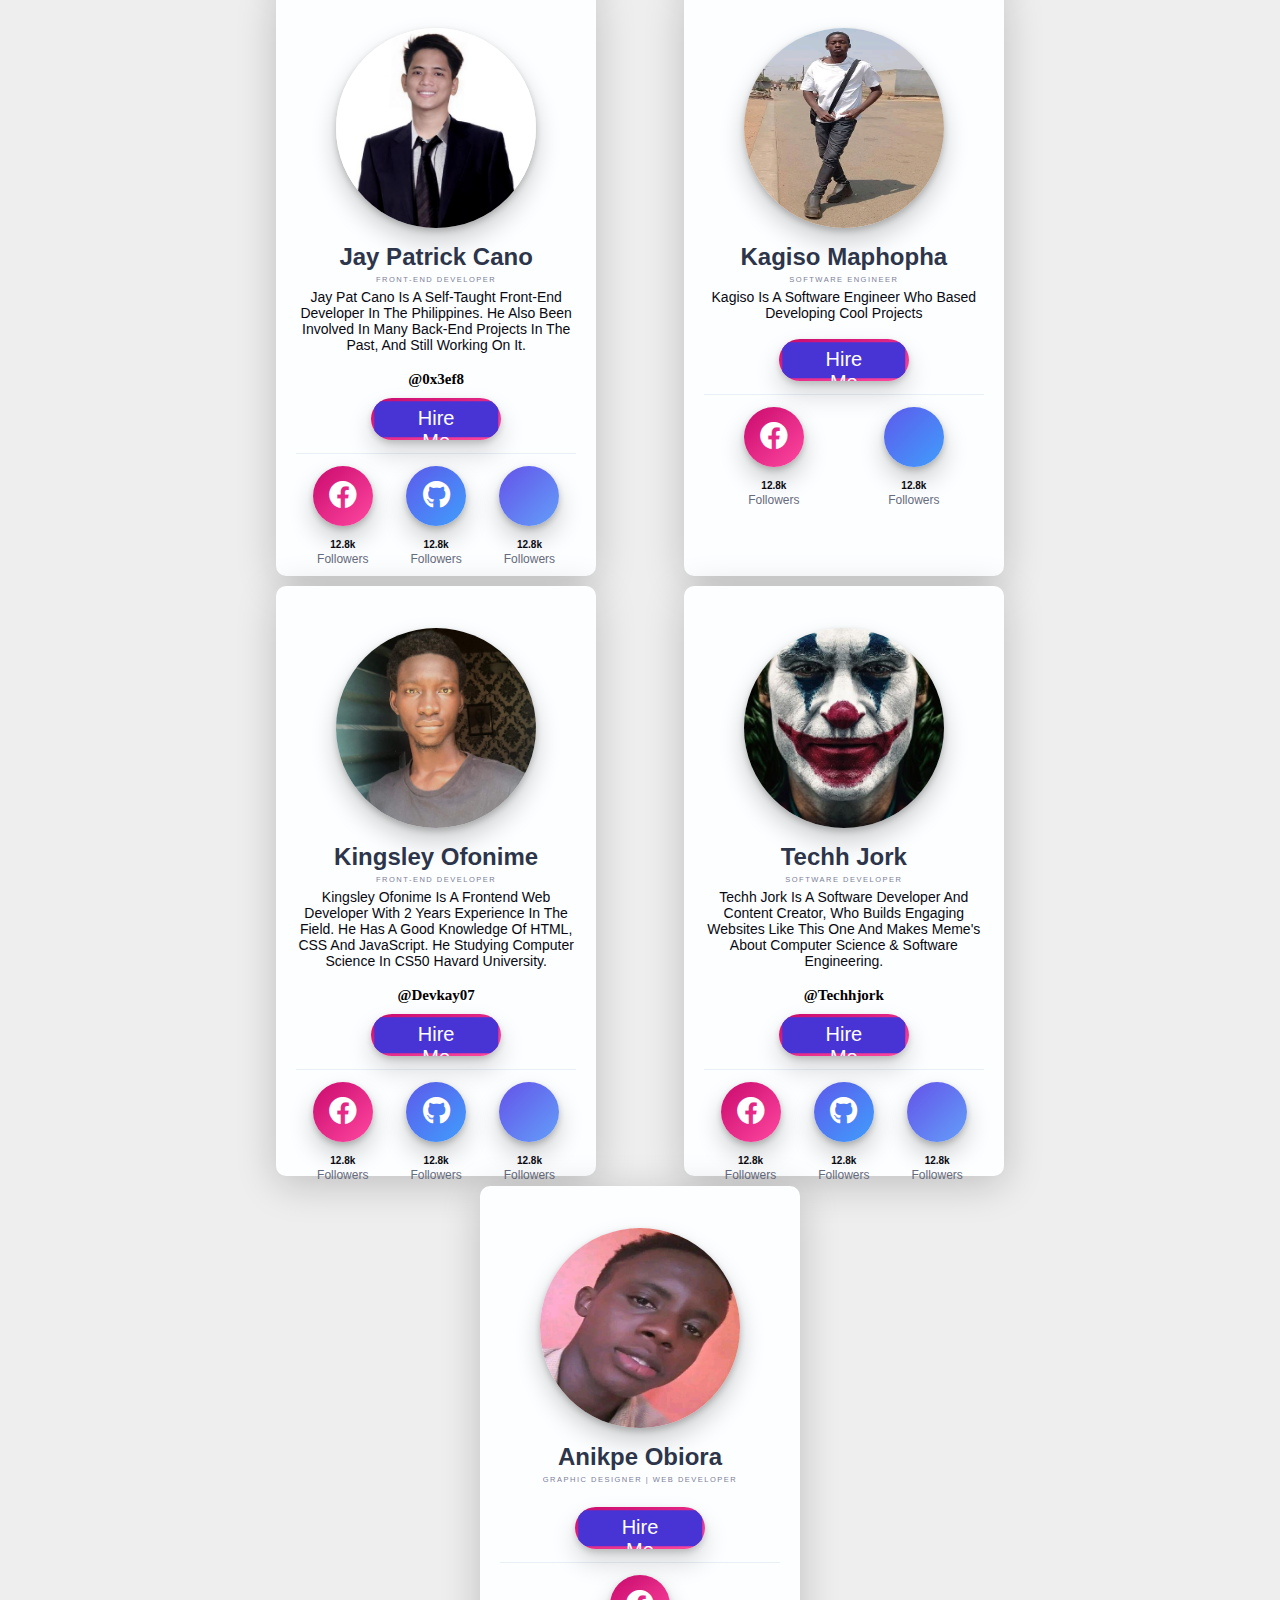
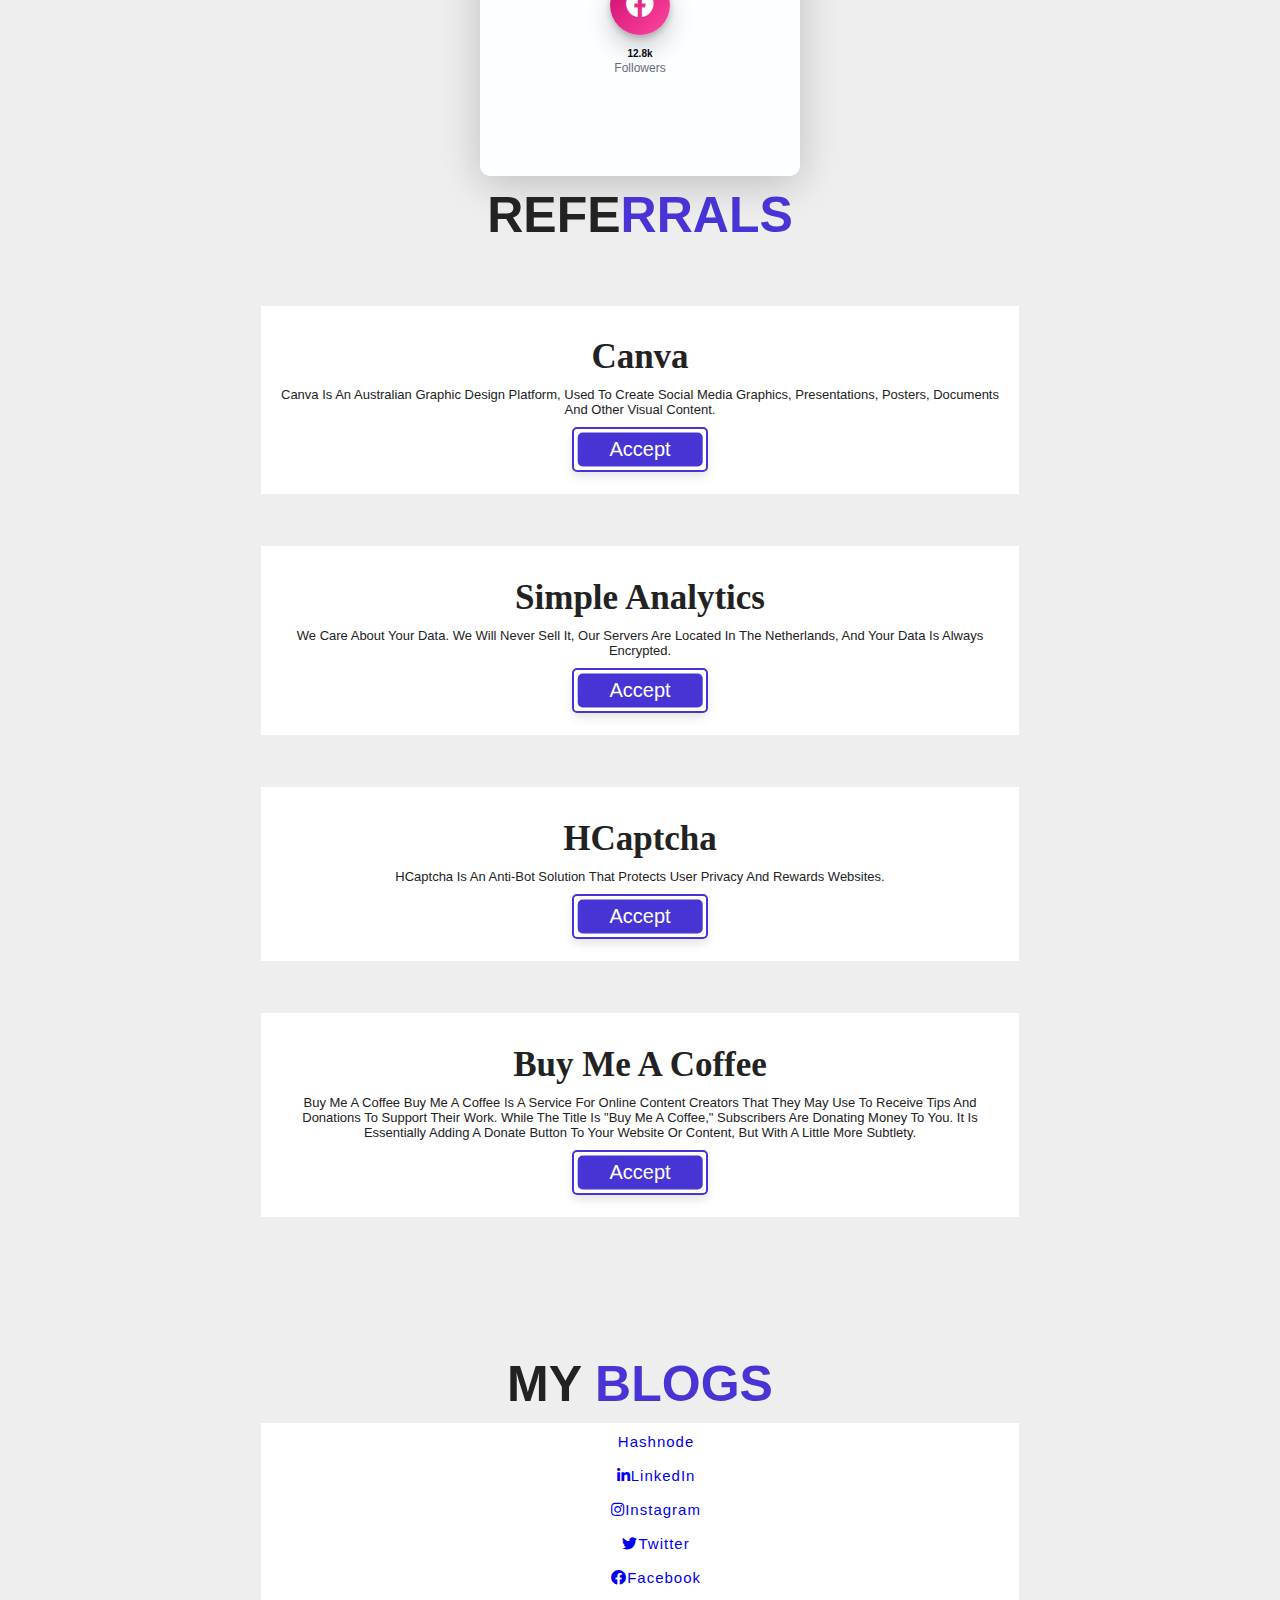
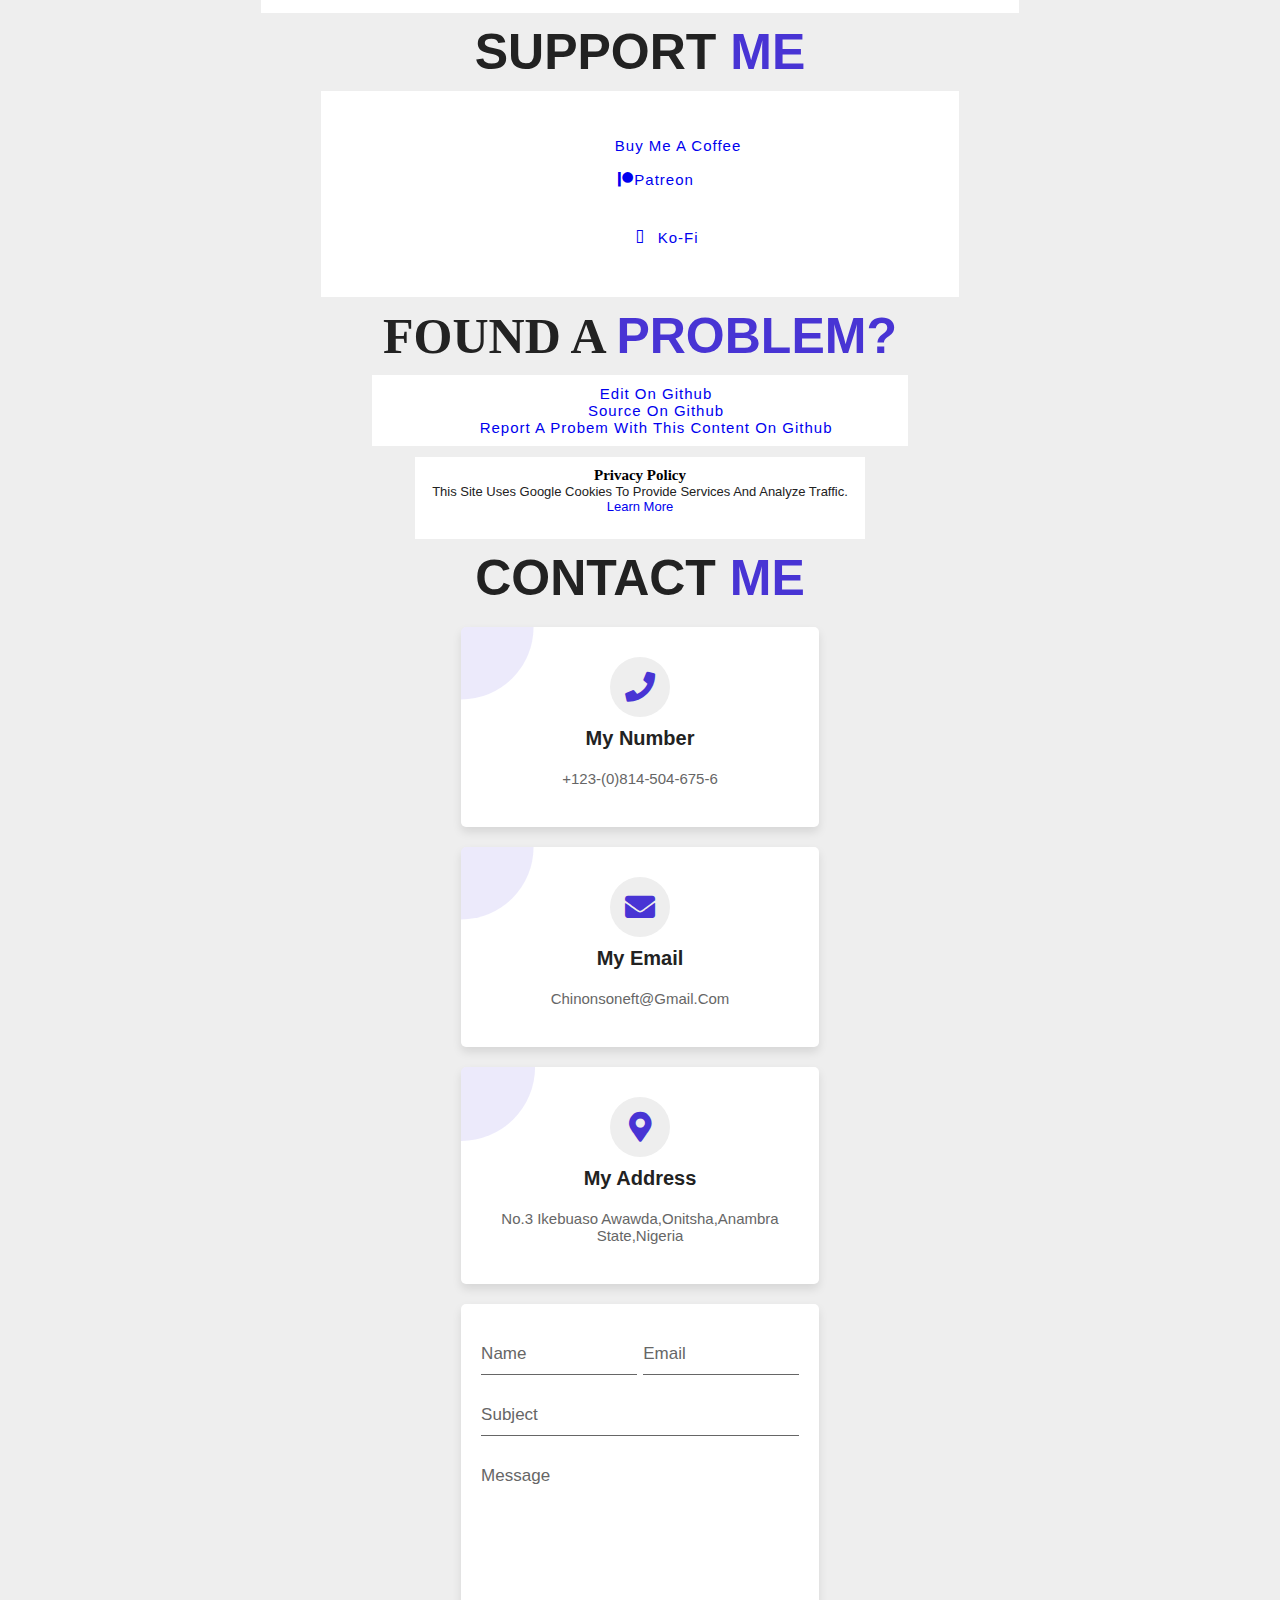
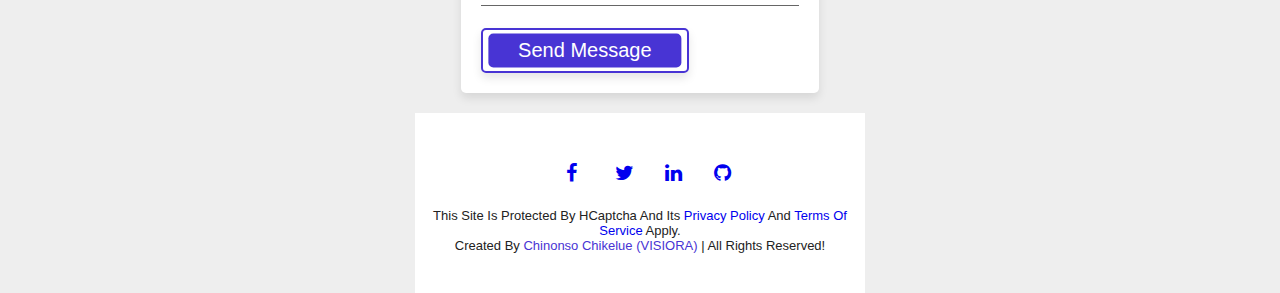
==== commit 04e4a993: "perfect" ====
--- a/index.html
+++ b/index.html
@@ -47,7 +47,6 @@
     <link rel="stylesheet"
           href="https://fonts.googleapis.com/css?family=Tangerine">
     <link rel="stylesheet" href="style.css">
-    <script src="https://js.hcaptcha.com/1/api.js" async defer></script>
     <link rel="stylesheet" href="https://cdnjs.cloudflare.com/ajax/libs/font-awesome/4.7.0/css/font-awesome.min.css">
     <script src="https://kit.fontawesome.com/f4e4439d87.js" crossorigin="anonymous"></script>
     <script async src="https://pagead2.googlesyndication.com/pagead/js/adsbygoogle.js?client=ca-pub-4166553444262197"
@@ -215,8 +214,7 @@
             loading="lazy"
             class="icon icon-card"
           />
-                <h3>front end development</h3>
-                <p>Lorem ipsum dolor sit amet consectetur, adipisicing elit. Mollitia consequatur impedit dolor vel aperiam assumenda consequuntur quibusdam. Illo, dolorum nihil!</p>
+                <h3>front end development</h3><p>I am specifically based on front-end sevelopment. </p>
             </div>
             <div class="exp-box">
                   <img
@@ -261,8 +259,6 @@
     </div>
 
     <div class="download">
-      <div class="h-captcha" data-sitekey="e5ce7293-da0f-47b4-935c-eeb4bde696dc"></div>
-      <br>
         <a href="images/cv.png" class="btn"> download CV </a>
     </div>
 
@@ -769,7 +765,7 @@
               <h2 class="projects-title text-center">Buy Me A Coffee</h2>
               <p class="project-details">Buy Me A Coffee
 Buy Me A Coffee Is A Service For Online Content Creators That They May Use To Receive Tips And Donations To Support Their Work. While The Title Is "Buy Me A Coffee," Subscribers Are Donating Money To You. It Is Essentially Adding A Donate Button To Your Website Or Content, But With A Little More Subtlety.</p>
-              <a href="https://hcaptcha.com/?r=eeec2881429e" target="_blank" class="btn btn-outline-primary">Accept</a>
+              <a href="https://www.buymeacoffee.com/?via=chinonsone6" target="_blank" class="btn btn-outline-primary">Accept</a>
             </div>
           </div>
         </div>
@@ -878,11 +874,8 @@
             </div>
             <input type="text" placeholder="subject">
             <textarea name="" id="" cols="30" rows="10" placeholder="message"></textarea>
-            <div class="h-captcha" data-sitekey="e5ce7293-da0f-47b4-935c-eeb4bde696dc"></div>
             <button class="btn"> send message </button>
         </form>
-
-        <iframe src="https://www.google.com/maps/embed?pb=!1m14!1m8!1m3!1d116834.13669278496!2d90.4193257!3d23.7806365!3m2!1i1024!2i768!4f13.1!3m3!1m2!1s0x3755b8b087026b81%3A0x8fa563bbdd5904c2!2sDhaka!5e0!3m2!1sen!2sbd!4v1655354500877!5m2!1sen!2sbd" width="600" height="450" style="border:0;" allowfullscreen="" loading="lazy" referrerpolicy="no-referrer-when-downgrade"></iframe>
 
     </div>
 
@@ -914,26 +907,6 @@
 <script async defer src="https://scripts.simpleanalyticscdn.com/latest.js"></script>
 <noscript><img src="https://queue.simpleanalyticscdn.com/noscript.gif" alt="" referrerpolicy="no-referrer-when-downgrade" /></noscript>
 <script src="https://cdnjs.cloudflare.com/ajax/libs/jquery/3.6.0/jquery.min.js"></script>
-<script type="text/javascript">
-  hcaptcha.render('captcha-1', {
-    sitekey: 'e5ce7293-da0f-47b4-935c-eeb4bde696dc',
-    theme: 'dark',
-    'error-callback': 'onError',
-  });
-  hcaptcha.execute(widgetID, { async: true })
-    .then(({ response, key }) => {
-        console.log(response, key);
-    })
-    .catch(err => {
-        console.error(err);
-    });
-</script>
-<script type="text/javascript">
-  var yourFunction = function () {
-    console.log('hCaptcha is ready.');
-    var widgetID = hcaptcha.render('captcha-1', { sitekey: 'e5ce7293-da0f-47b4-935c-eeb4bde696dc' });
-  };
-</script>
 <!-- custom js file link  -->
 <script src="script.js"></script>
 
